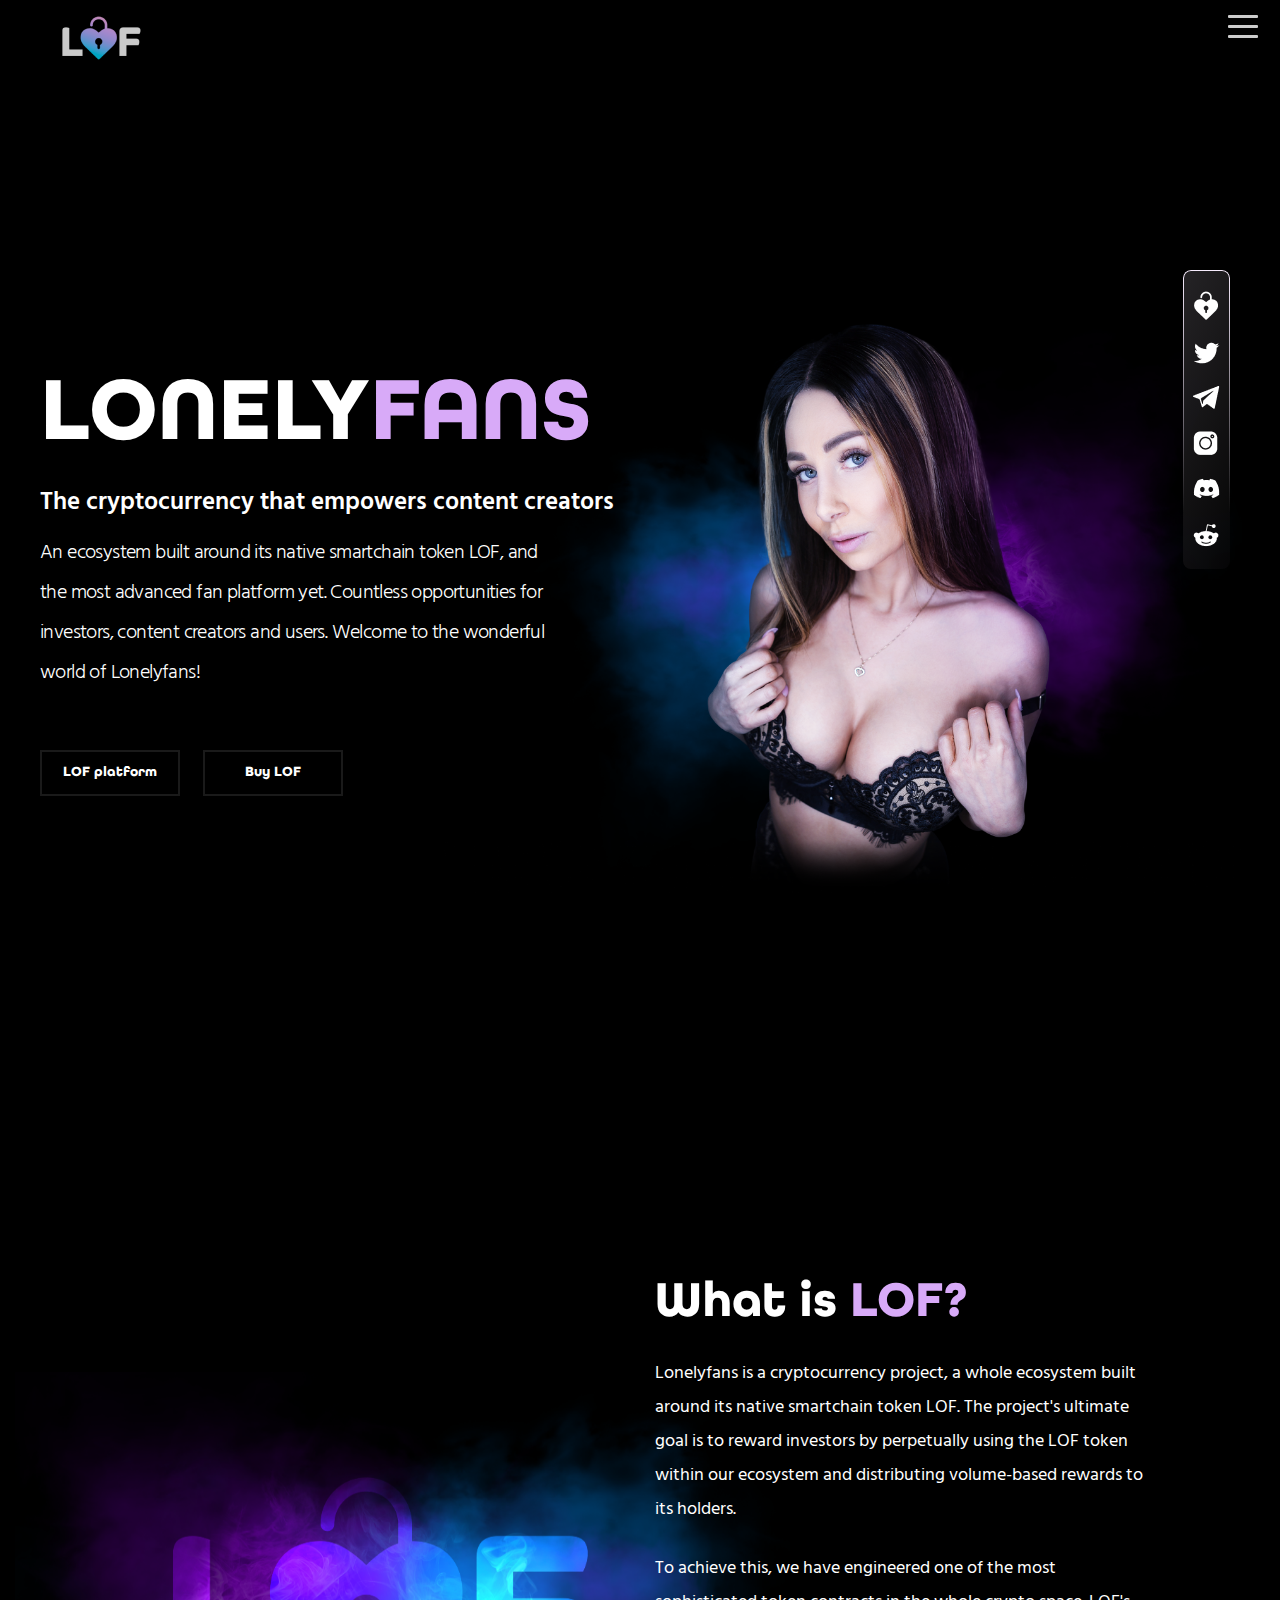
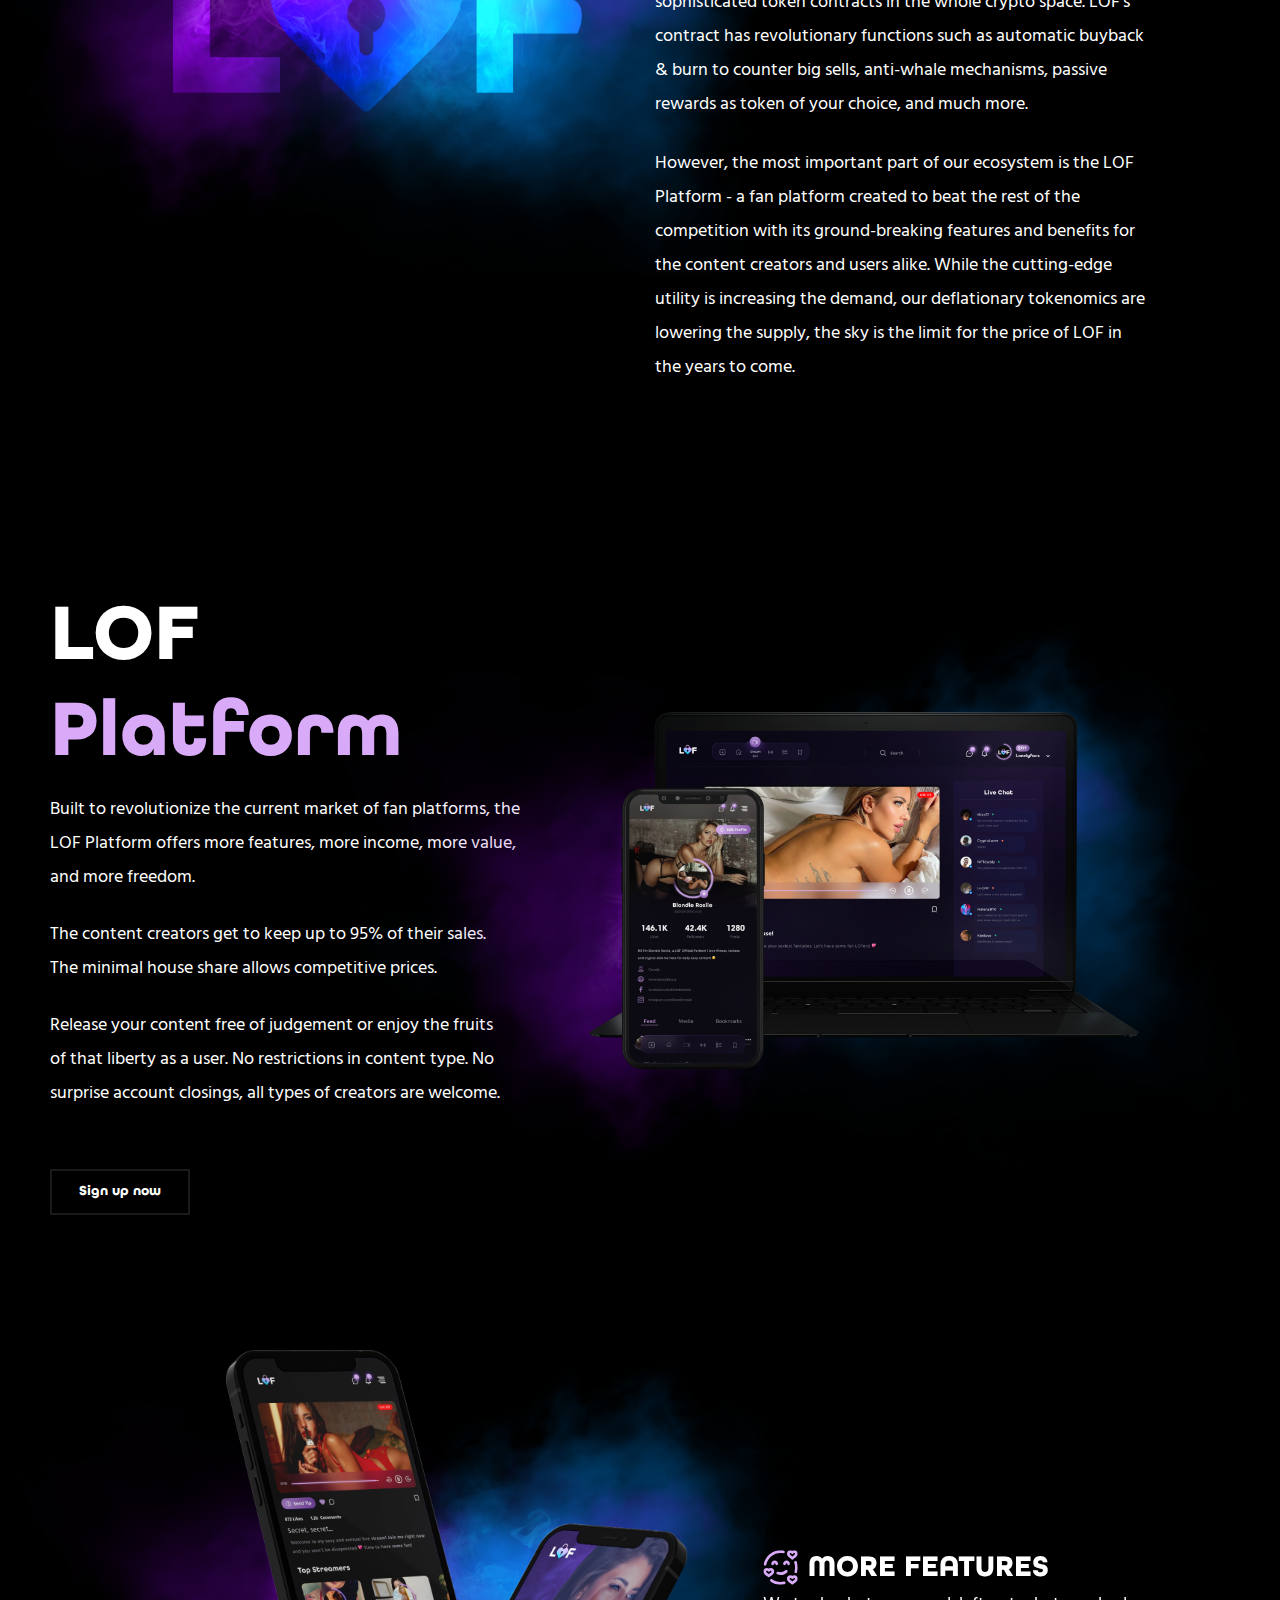
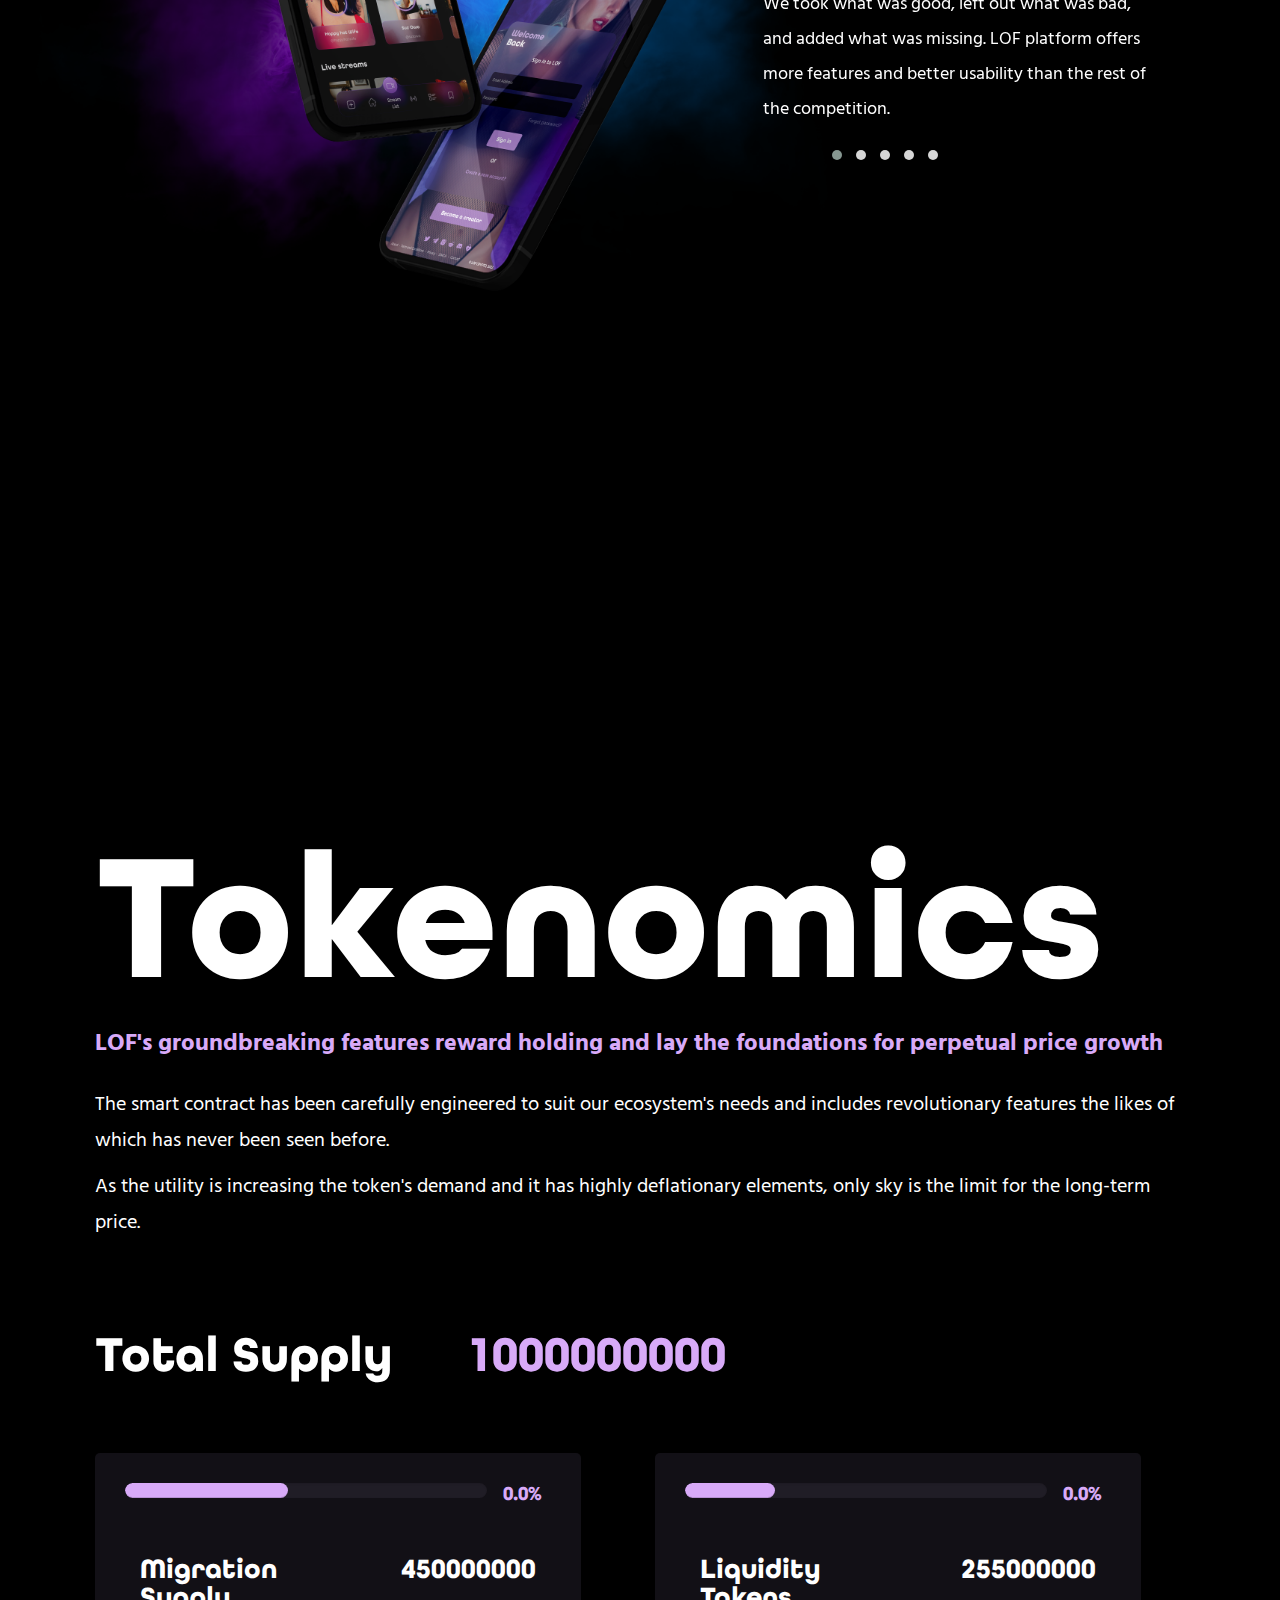
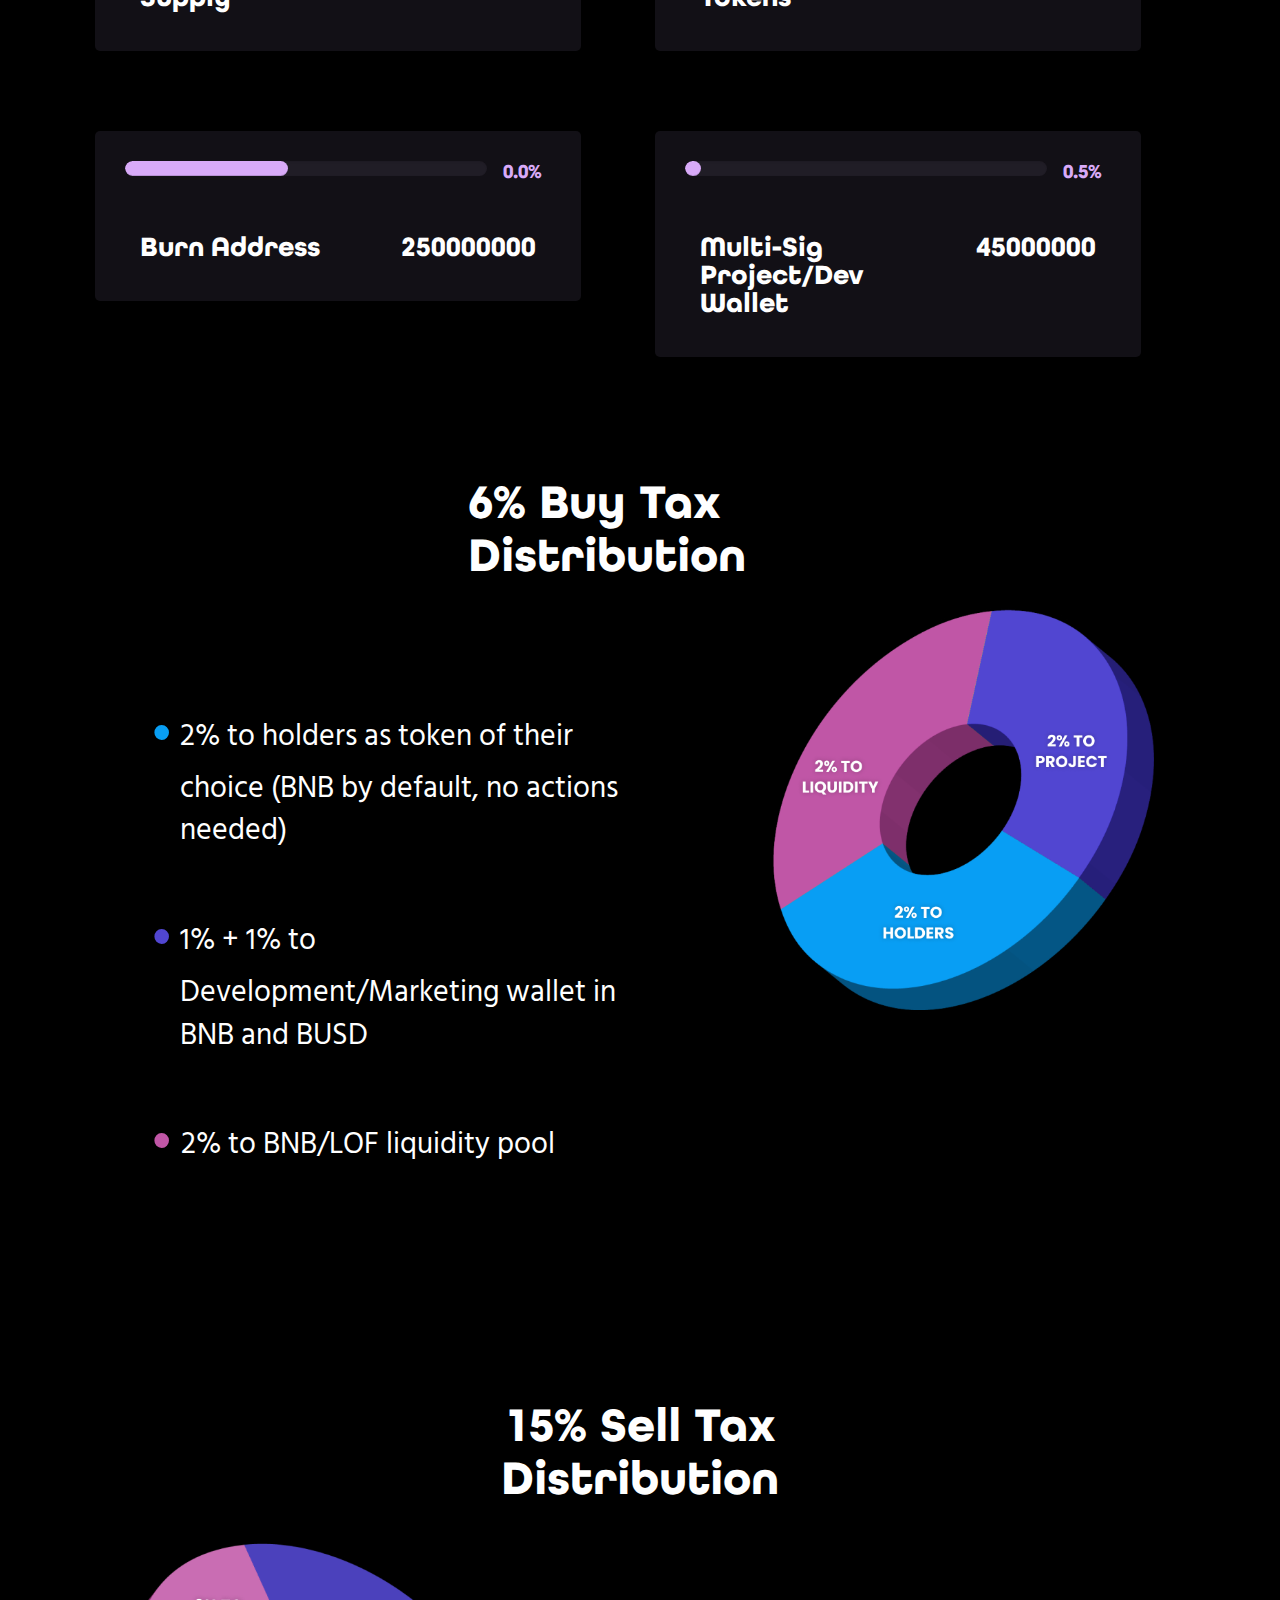
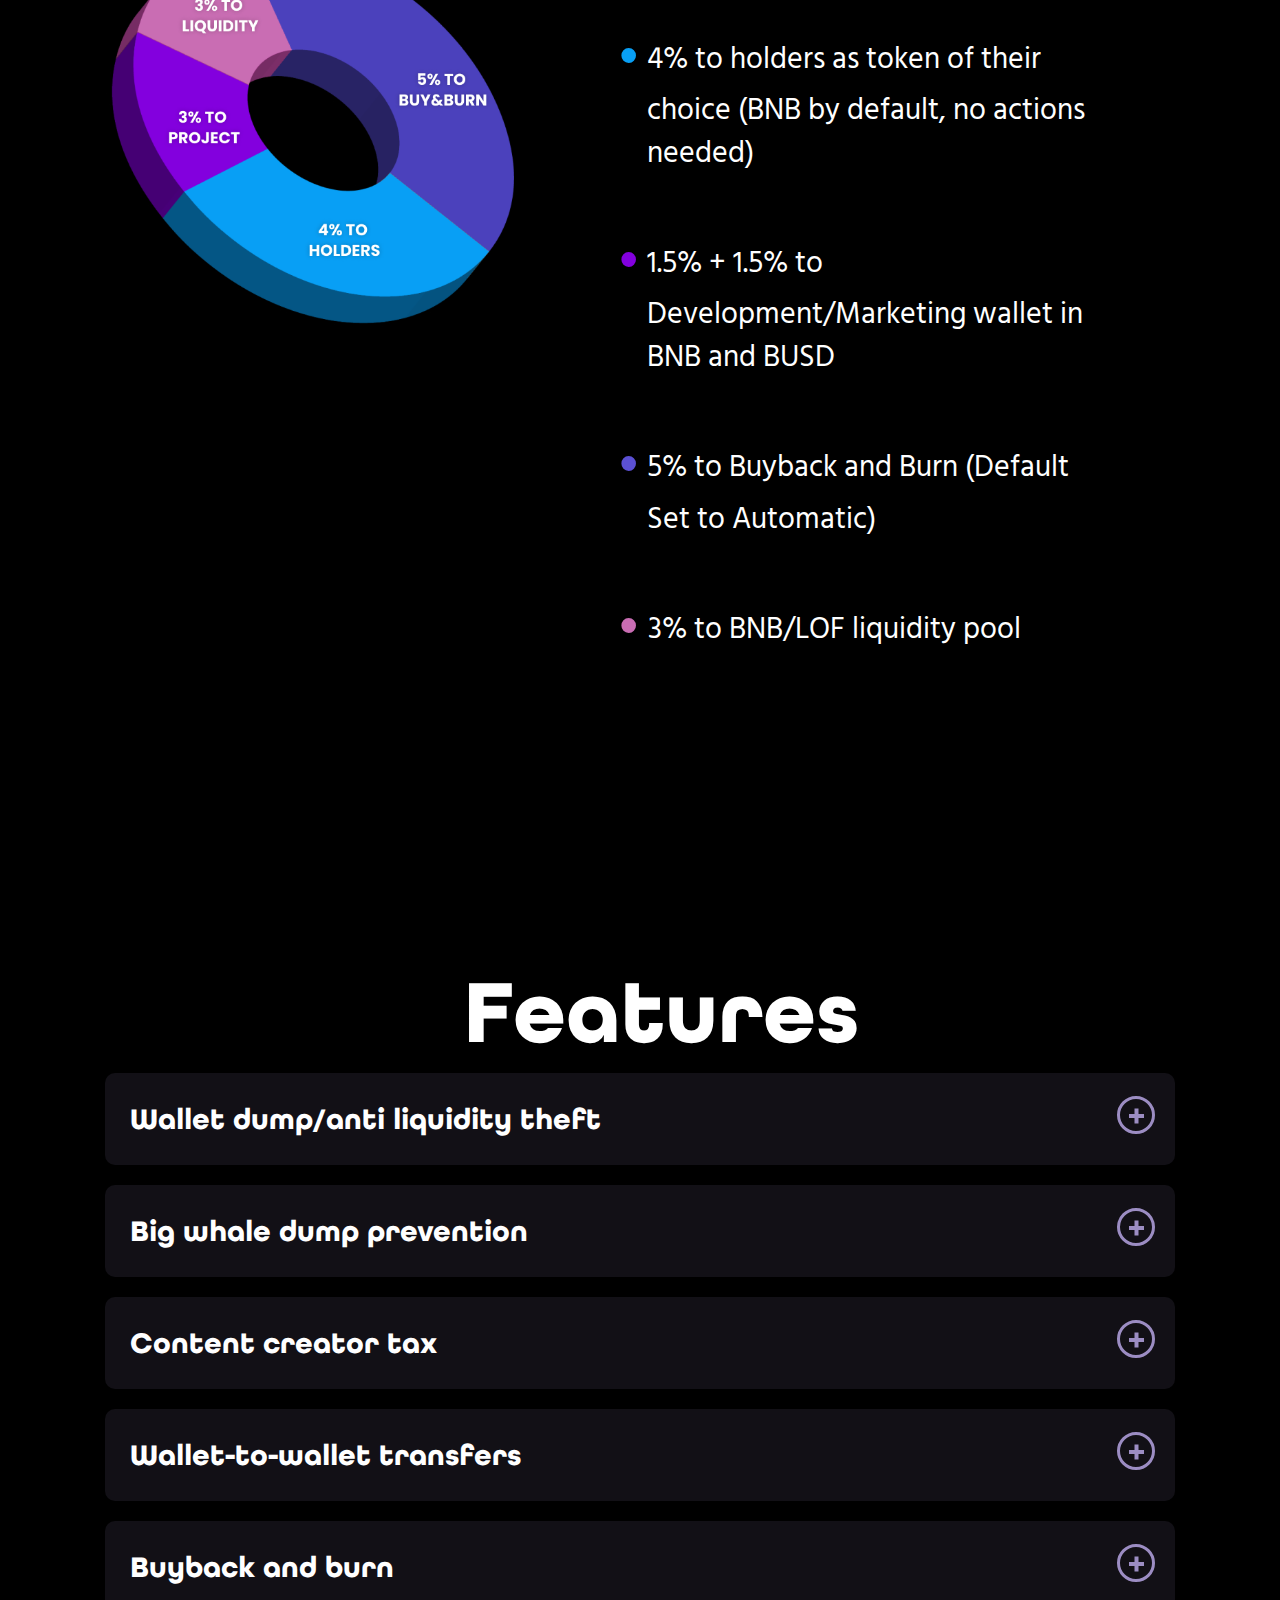
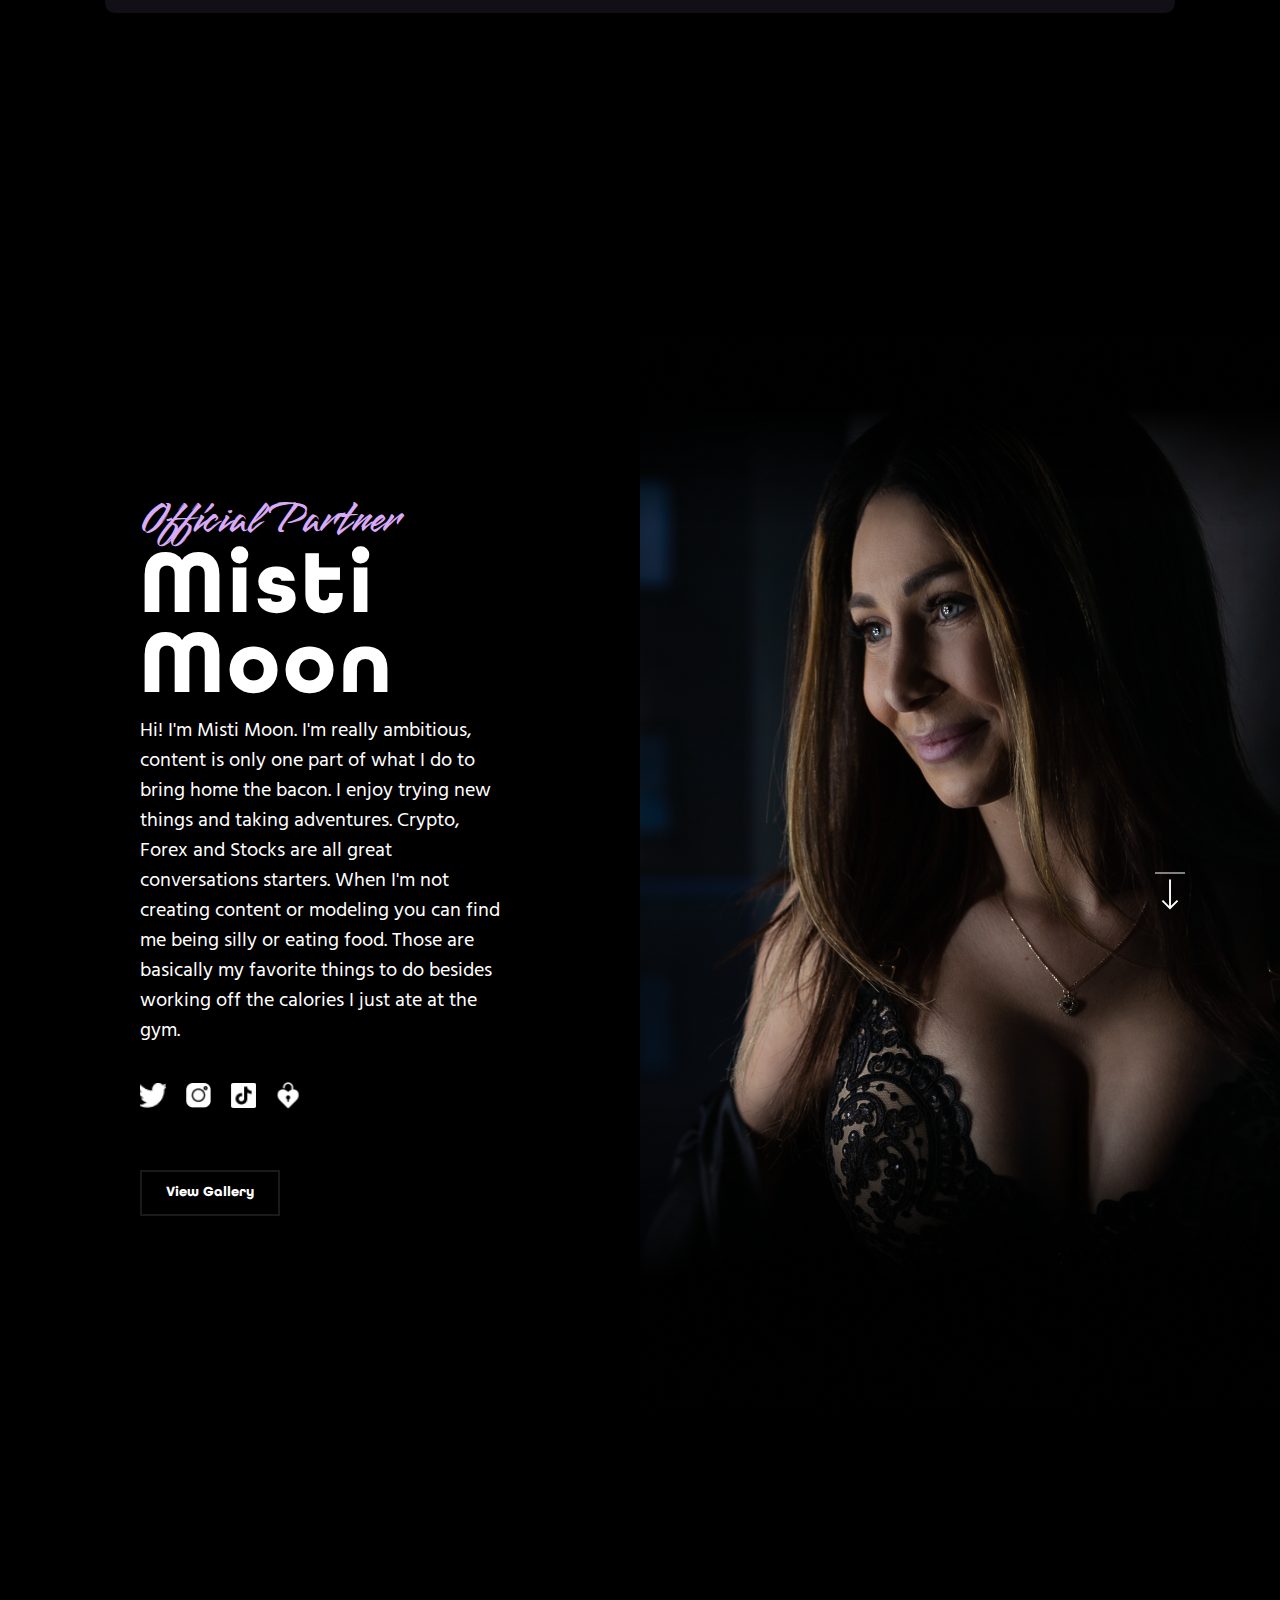
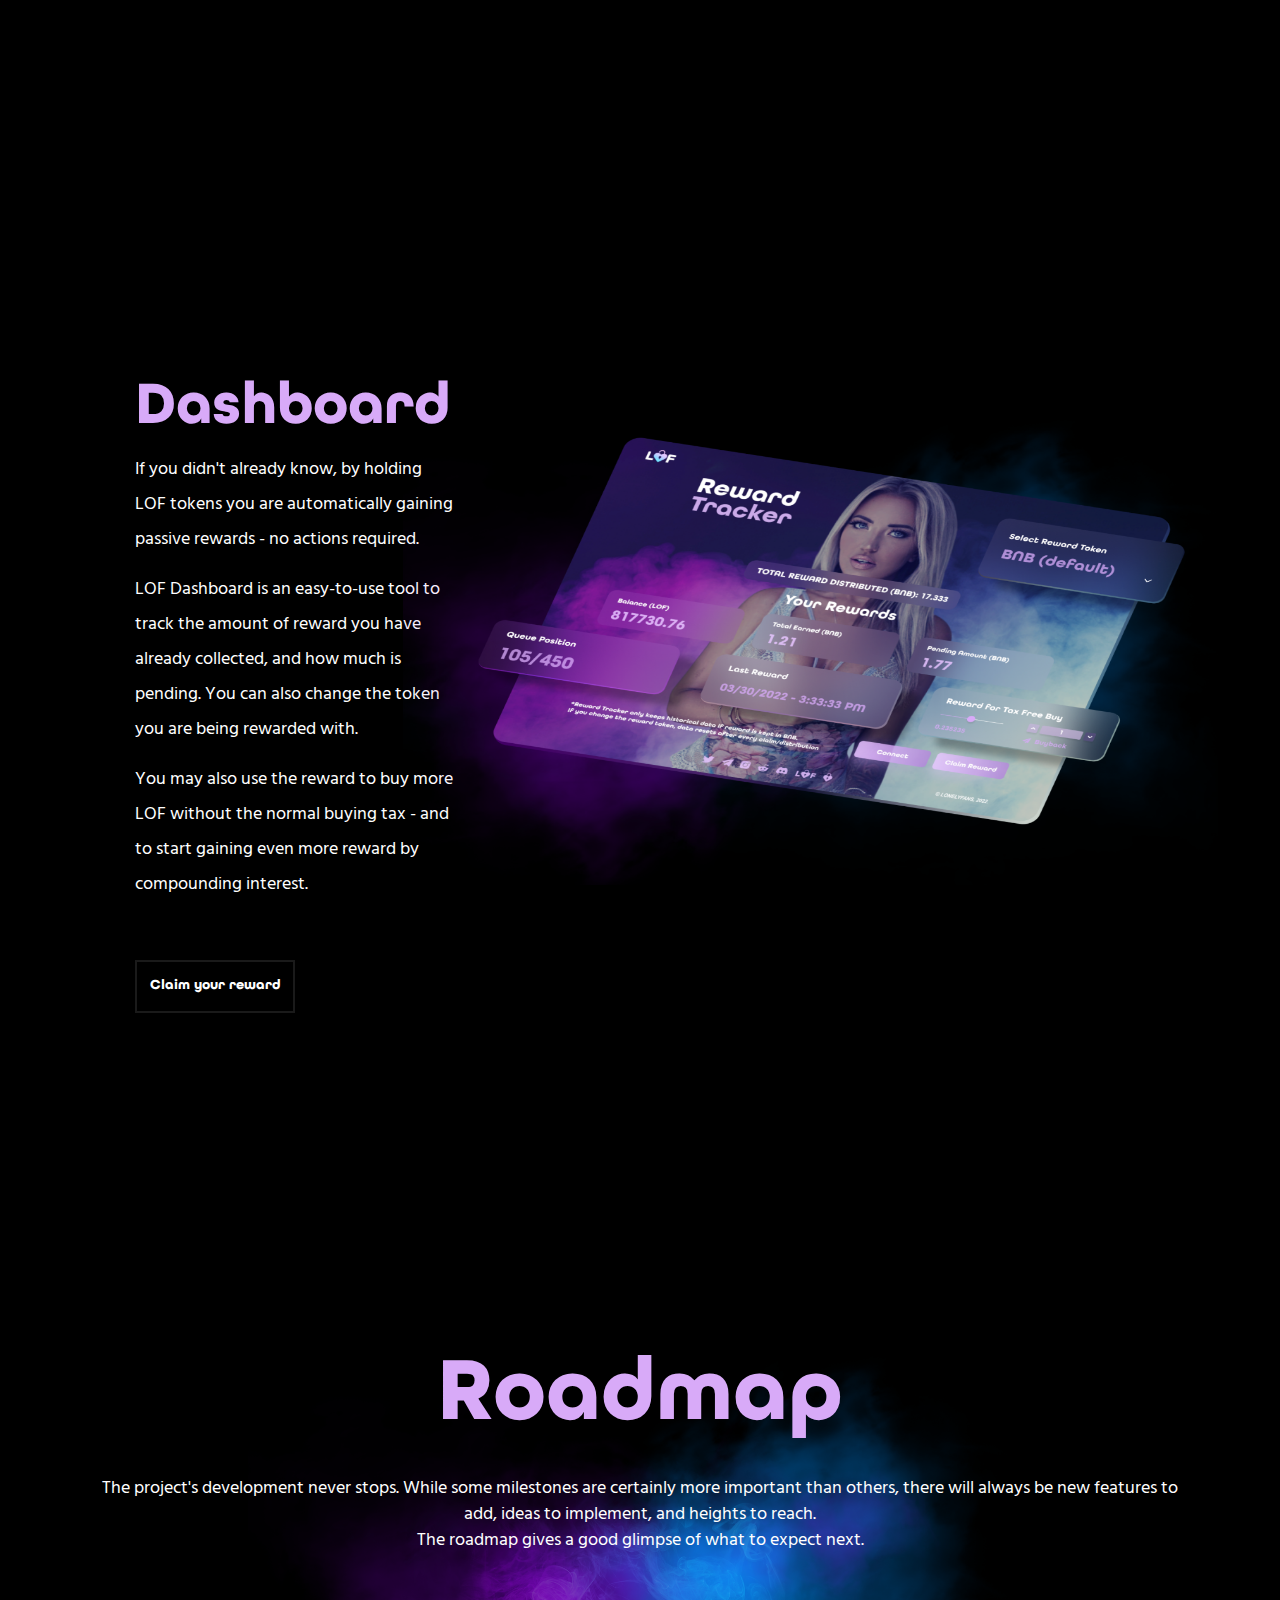
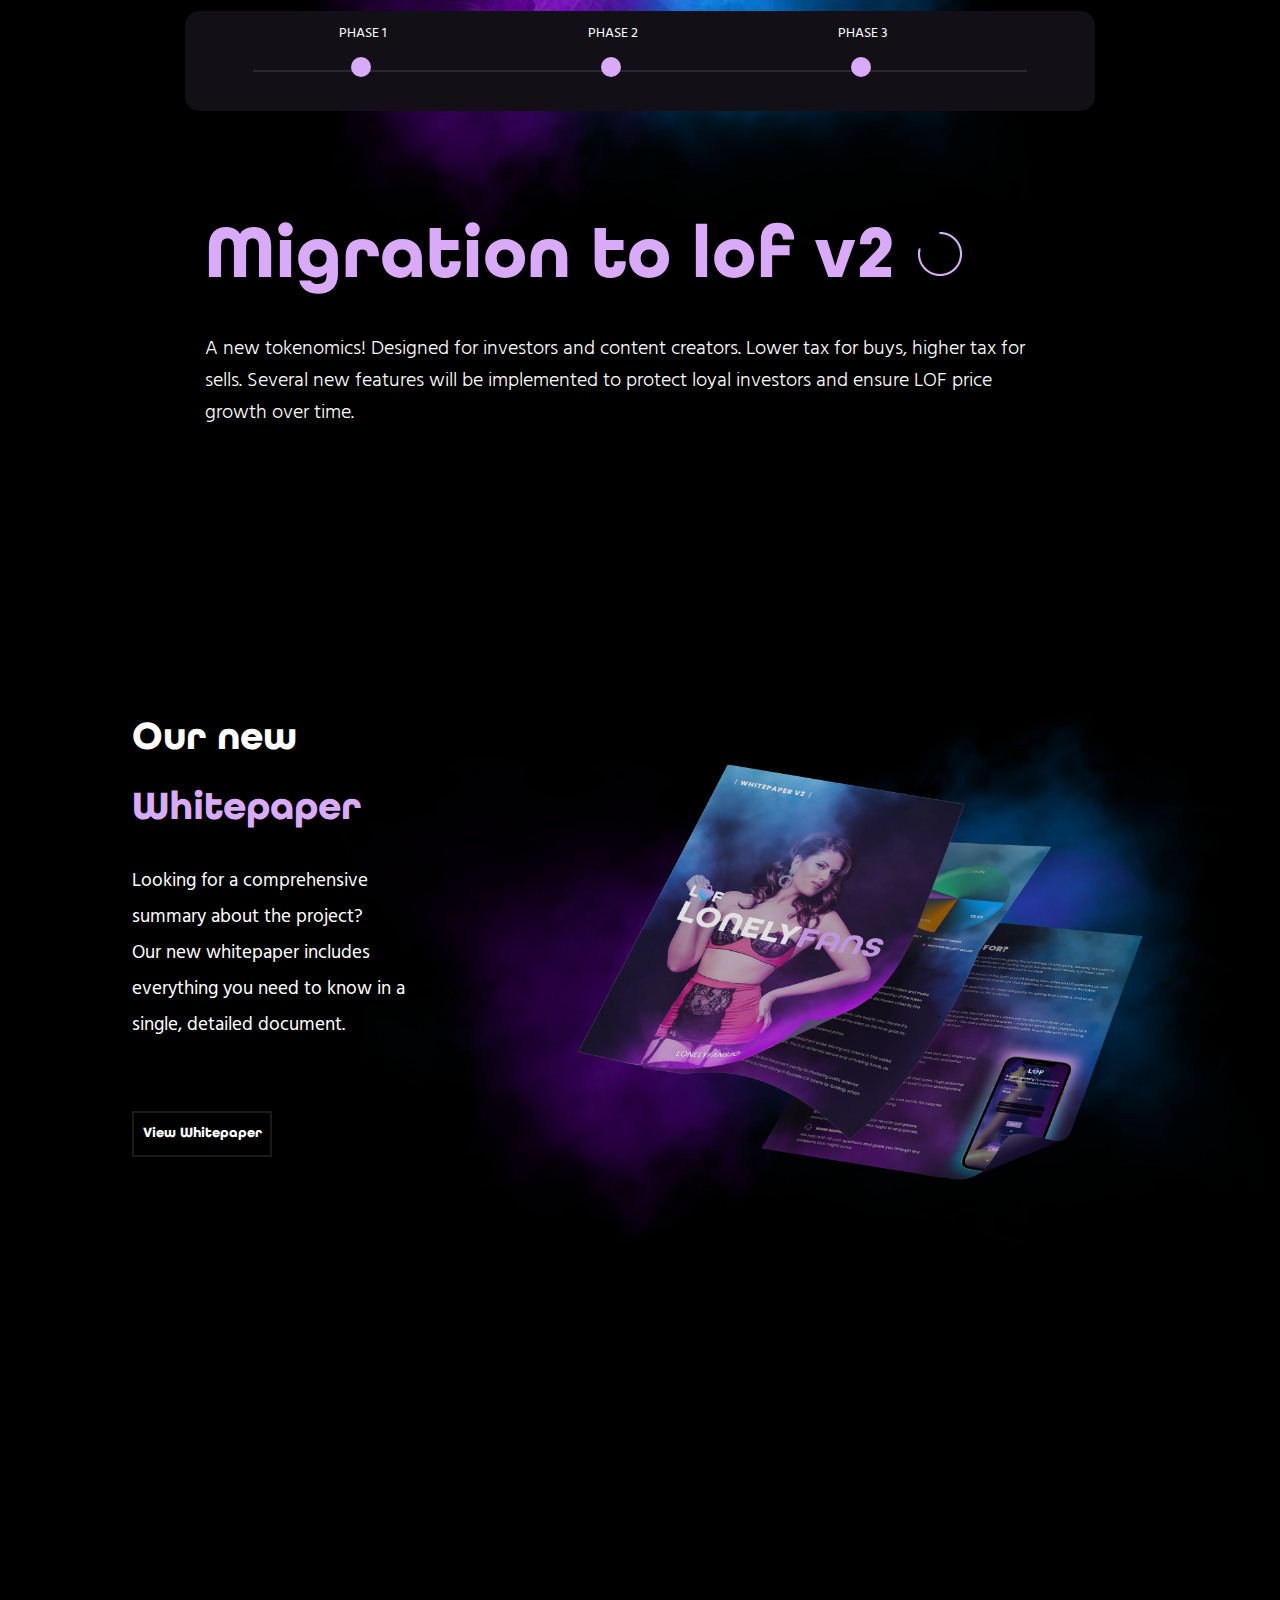
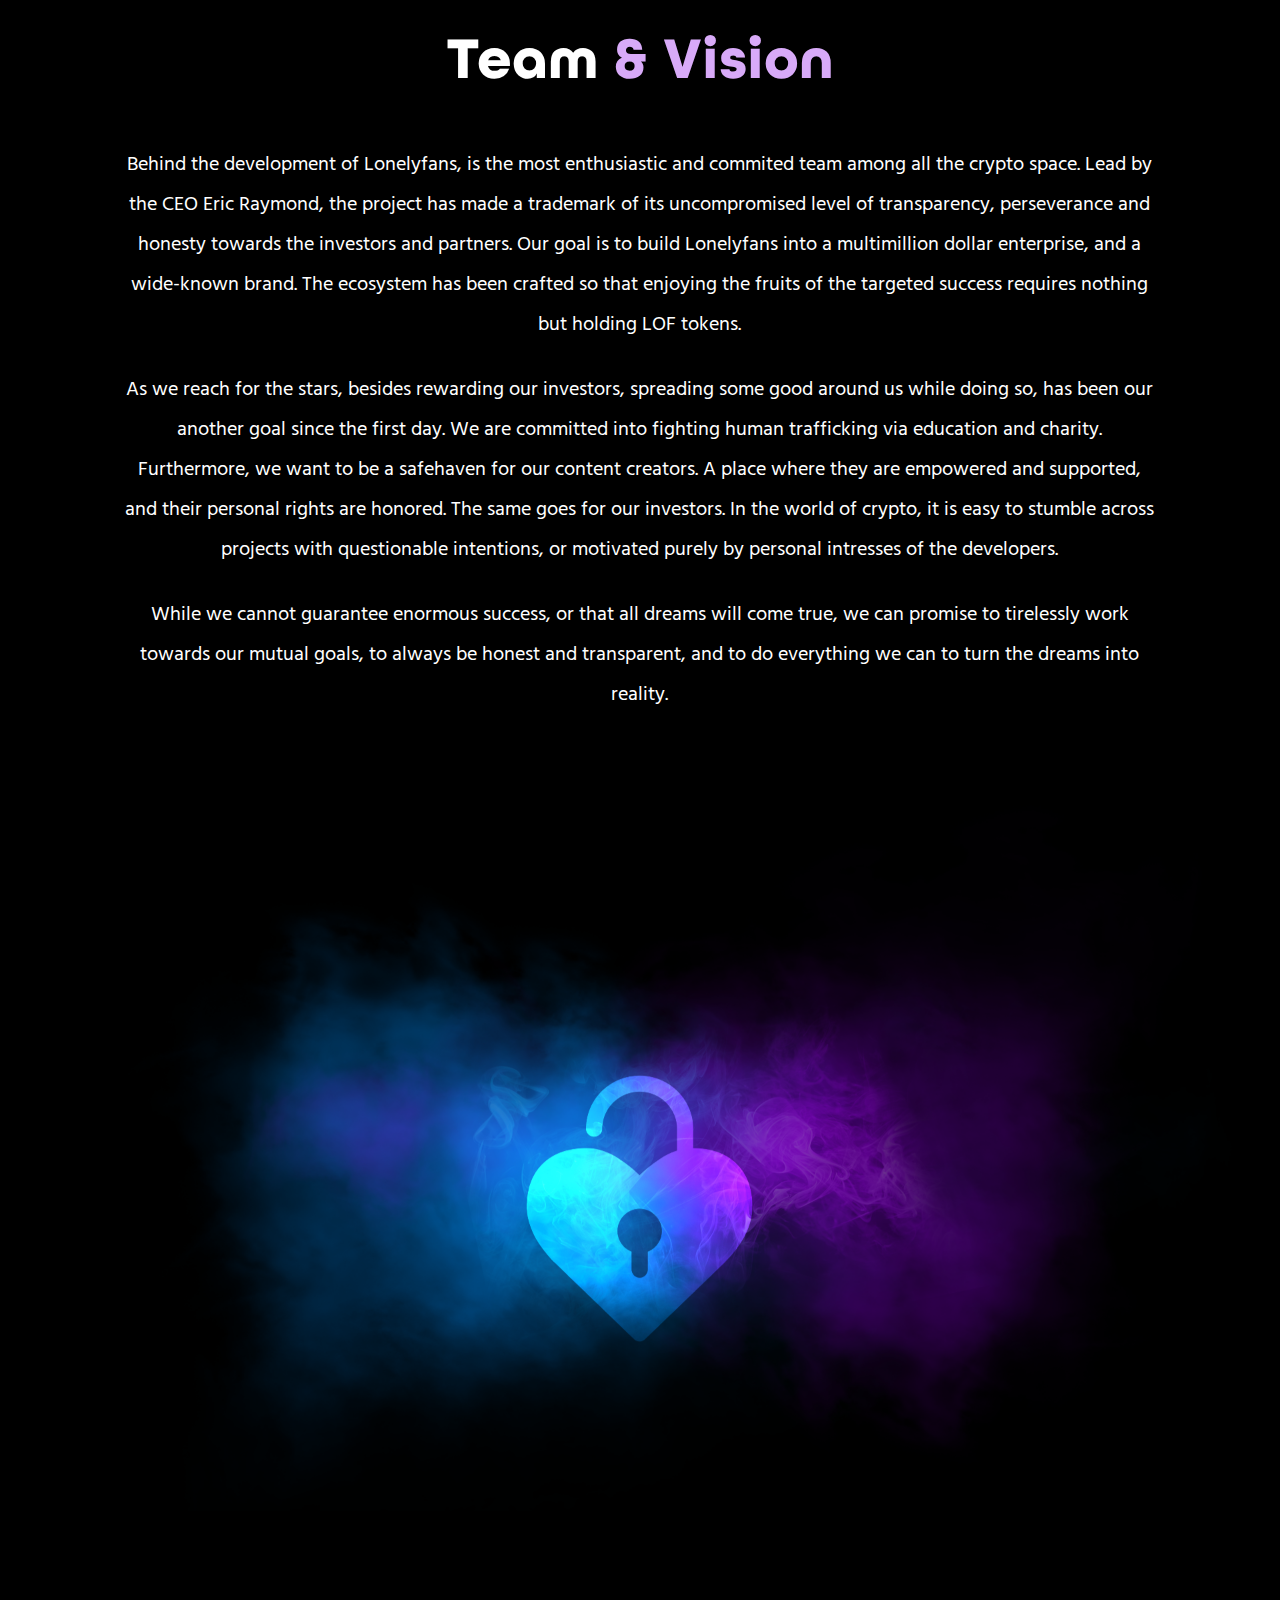
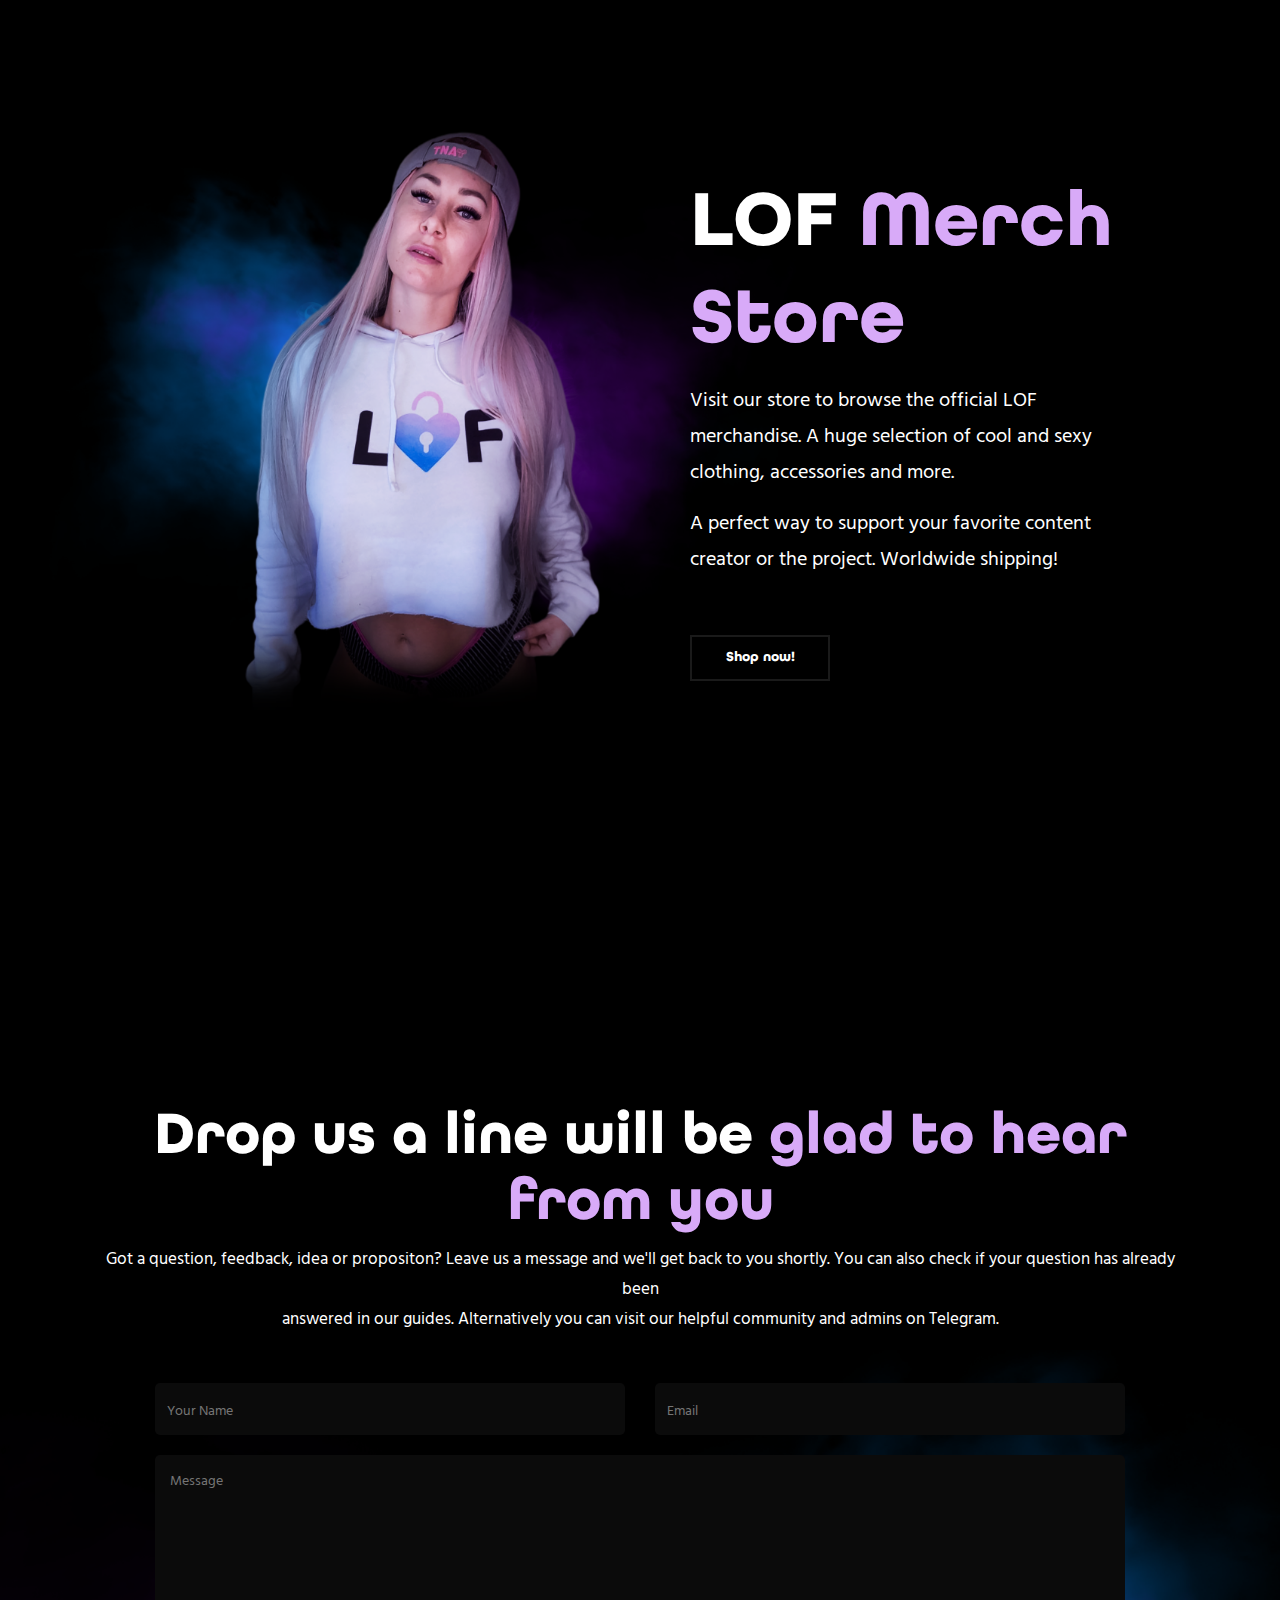
==== index.html @ ee966042 "changes 28-8" ====
<!DOCTYPE html>
<html lang="en">

<head>
  <meta charset="utf-8" />
  <meta http-equiv="X-UA-Compatible" content="IE=edge" />
  <meta name="viewport" content="width=device-width, initial-scale=1" />

  <title>Lof Main Site</title>
  
  <link rel="stylesheet" href="./assets/css/media.css">
  <!-- <link rel="stylesheet" href="./assets/css/pages.css"> -->
  <link rel="stylesheet" href="./assets/css/19011950.css">
  <link rel="stylesheet" href="./assets/css/14001450.css">
  <link rel="stylesheet" href="https://unpkg.com/aos@next/dist/aos.css" />
  <script src="https://kit.fontawesome.com/1f4b816a3f.js" crossorigin="anonymous"></script>
  <!-- owl carsoul cdns start  -->
  <link
  rel="stylesheet"
  href="https://cdnjs.cloudflare.com/ajax/libs/OwlCarousel2/2.3.4/assets/owl.carousel.min.css"
/>
<link
  rel="stylesheet"
  href="https://cdnjs.cloudflare.com/ajax/libs/OwlCarousel2/2.3.4/assets/owl.theme.default.min.css"
/>

  <!-- Latest compiled and minified CSS -->
  <link rel="stylesheet" href="https://cdn.jsdelivr.net/npm/bootstrap@3.3.7/dist/css/bootstrap.min.css"
    integrity="sha384-BVYiiSIFeK1dGmJRAkycuHAHRg32OmUcww7on3RYdg4Va+PmSTsz/K68vbdEjh4u" crossorigin="anonymous" />

  <!-- Optional theme -->
  <link rel="stylesheet" href="https://cdn.jsdelivr.net/npm/bootstrap@3.3.7/dist/css/bootstrap-theme.min.css"
    integrity="sha384-rHyoN1iRsVXV4nD0JutlnGaslCJuC7uwjduW9SVrLvRYooPp2bWYgmgJQIXwl/Sp" crossorigin="anonymous" />

  <!-- Latest compiled and minified JavaScript -->
  <script src="https://cdn.jsdelivr.net/npm/bootstrap@3.3.7/dist/js/bootstrap.min.js"
    integrity="sha384-Tc5IQib027qvyjSMfHjOMaLkfuWVxZxUPnCJA7l2mCWNIpG9mGCD8wGNIcPD7Txa"
    crossorigin="anonymous"></script>
  <link rel="stylesheet" href="./assets/css/style.css" />
  <!-- HTML5 shim and Respond.js for IE8 support of HTML5 elements and media queries -->
  <!-- WARNING: Respond.js doesn't work if you view the page via file:// -->
  <!--[if lt IE 9]>
      <script src="https://cdn.jsdelivr.net/npm/html5shiv@3.7.3/dist/html5shiv.min.js"></script>
      <script src="https://cdn.jsdelivr.net/npm/respond.js@1.4.2/dest/respond.min.js"></script>
    <![endif]-->
<style>
.btn1 {
     width: 140px;
     height: 42px;
  cursor: pointer;
  background: transparent;
  border: 2px solid rgba(255, 255, 255, 0.253);

  border-radius: 10px;
  outline: none;
  transition: 1s ease-in-out;
  margin-top: 50px;   
}
.btn2 {
     width: 140px;
     height: 46px;
  cursor: pointer;
  background: transparent;
  border: 2px solid rgba(255, 255, 255, 0.103);
  border-radius: 0px;
  outline: none;
  transition: 1s ease-in-out;
  margin-top: 50px;   
}
.btn3 {
  width: 160px;
    height: 53px;
  cursor: pointer;
  background: transparent;
  border: 2px solid rgba(255, 255, 255, 0.103);
  border-radius: 0px;
  outline: none;
  transition: 1s ease-in-out;
  margin-top: 50px;   
}
.btn4 {
  width: 140px;
     height: 46px;
  cursor: pointer;
  background: transparent;
  border: 2px solid rgba(255, 255, 255, 0.103);
  border-radius: 0px;
  outline: none;
  transition: 1s ease-in-out;
  margin-top: 20px;   
}
svg {
  position: relative;
  left: 0;
  top: 0;
  fill: none;
 
  stroke: #fff;
  stroke-dasharray: 120 480;
  stroke-dashoffset: 120;
  transition: 1s ease-in-out;
  margin-top: -9px;
  margin-left: -1px;
}


rect{
  margin-top: -30px;
}
.btn1:hover {
  transition: 1s ease-in-out;
  background: transparent;
}

.btn1:hover svg {
  stroke-dashoffset: -480;
}

.btn1 span {
  color: white;
  font-size: 14px;
  font-weight: 100;
  font-family: 'allround-Font';
  position: relative;
  bottom: 47px;
}
.btn2:hover {
  transition: 1s ease-in-out;
  background: transparent;
}

.btn2:hover svg {
  stroke-dashoffset: -480;
}

.btn2 span {
  color: white;
  font-size: 14px;
  font-weight: 100;
  font-family: 'allround-Font';
  position: relative;
  bottom: 47px;
}
.btn3:hover {
  transition: 1s ease-in-out;
  background: transparent;
}

.btn3:hover svg {
  stroke-dashoffset: -480;
}

.btn3 span {
  color: white;
  font-size: 14px;
  font-weight: 100;
  font-family: 'allround-Font';
  position: relative;
  bottom: 47px;
}
.btn4:hover {
  transition: 1s ease-in-out;
  background: transparent;
}

.btn4:hover svg {
  stroke-dashoffset: -480;
}

.btn4 span {
  color: white;
  font-size: 14px;
  font-weight: 100;
  font-family: 'allround-Font';
  position: relative;
  bottom: 47px;
}

</style>
</head>

<body>

<!---------- back to top button  --------->



<button id="top-button" class="top-btn">
  <svg width="139px" height="60px" viewBox="0 0 180 60" class="border">
    <polyline points="62,1 62,63 1,63 1,1 62,2" class="bg-line" />
    <polyline points="62,1 62,63 1,63 1,1 62,1" class="hl-line" />
    
  </svg>
  <span><a id="top-button" ></i></a> </span>
</button>


<!-- first navbar start  -->
    <section class="navigation">
      <div class="nav-container">
        <div class="brand">
          <a href="#!">
            <img src="./assets/img/logo.png" alt="">
          </a>
        </div>
        <nav>
          <div class="nav-mobile">
            <a id="navbar-toggle" href="#!"><span></span></a>
            
          </div>
          <ul class="nav-list">
            <li>
              <a href="#hero">Home</a>
            </li>
          <li><a href="#whatlof">What is LOF?</a></li>
          <li><a href="#platform" >LOF platform</a></li>
          <li><a href="#token">Tokenomics</a></li>
          <li><a href="#partners">Official partners</a></li>
          <li><a href="#dashboard">Dashboard</a></li>
          <li><a href="#roadmap">Roadmap</a></li>
          <li><a href="#whitepaper">Whitepaper</a></li>
          <li><a href="#team">Team & vision</a></li>
          <li><a href="#store">Merch store</a></li>
          <li><a href="#contact">Contact</a></li>
          </ul>
        </nav>
      </div>
    </section>
<!-- first navbar End   -->
  <!-- Navbar Section Start -->
  <!-- <nav class="navbar navbar-fixed-top navbar-inverse" role="navigation">
    <div class="container-fluid">
      
      <div class="navbar-header">
        <button type="button" class="navbar-toggle collapsed" data-toggle="collapse"
          data-target="#bs-example-navbar-collapse-1" aria-expanded="false">
          <span class="sr-only">Toggle navigation</span>
          <span class="icon-bar"></span>
          <span class="icon-bar"></span>
          <span class="icon-bar"></span>
        </button>

      </div>

     
      <div class="collapse navbar-collapse" id="bs-example-navbar-collapse-1">
        <ul class="nav navbar-nav navbar-li">
          <li style="padding-top: 0px!important;"> <a class="navbar-brand" href="#">
              <img src="./assets/img/logo.png" alt="">
            </a></li>
          <li class="active"><a href="#">Home <span class="sr-only">(current)</span></a></li>
          <li><a href="#">What is LOF?</a></li>
          <li><a href="#">LOF platform</a></li>
          <li><a href="#">Tokenomics</a></li>
          <li><a href="#">Official partners</a></li>
          <li><a href="#">Dashboard</a></li>
          <li><a href="#">Roadmap</a></li>
          <li><a href="#">Whitepaper</a></li>
          <li><a href="#">Team and vision</a></li>
          <li><a href="#">Merch store</a></li>
          <li><a href="#">Contact</a></li>


        </ul>


      </div>
    </div>
  </nav> -->
  <!-- Navbar  Section End-->

  <!-- Social Links div start -->
  <div class="social-div ">
    <ul>
      <li>
        <a href="http://www.lonelyfans.app" class="card" target="_blank">
          <img src="./assets/icons/heart1.png" class="img-fluid img-top" alt="" />
          <img src="./assets/icons/heart.png" class="img-fluid " alt="" />

        </a>
      </li>
      <li>
        <a href=" https://twitter.com/lonelyfansapp" class="card" target="_blank">
          <img src="./assets/icons/twitter1.png" class="img-fluid img-top"  alt="" />
          <img src="./assets/icons/twitter.png" class="img-fluid" alt="" />
        </a>
      </li>
      <li>
        <a href="https://t.me/LonelyFansChat"  class="card" target="_blank">
          <img src="./assets/icons/telegram1.png" class="img-fluid img-top"alt="" />
          <img src="./assets/icons/telegram.png" class="img-fluid"alt="" />
        </a>
      </li>
      <li>
        <a href="https://www.instagram.com/lonelyfansapp/" class="card" target="_blank">
          <img src="./assets/icons/instagram1.png" class="img-fluid img-top" alt="" />
          <img src="./assets/icons/instagram.png" class="img-fluid" alt="" />
        </a>
      </li>
      <li>
        <a href="https://discord.com/invite/T2fSbGbgWj" class="card" target="_blank">
          <img src="./assets/icons/discord1.png" class="img-fluid img-top" alt="" />
          <img src="./assets/icons/discord.png" class="img-fluid" alt="" />
        </a>
      </li>
      <li>
        <a href="https://www.reddit.com/r/LOFcrypto/" class="card" target="_blank">
          <img src="./assets/icons/reddit1.png" class="img-fluid img-top" alt="" />
          <img src="./assets/icons/reddit.png" class="img-fluid" alt="" />
        </a>
      </li>
    </ul>
  </div>
  <!-- Social Links div End -->

  <!-- Hero Section Start -->
  <section class="section-special" id="hero">
    <div class="container-fluid hero-margin">
      <div class="row" >
        <div class="col-md-4 hero-heading-padding"data-aos="fade-right" >
          <h2 class="main-heading">
            LONELY<span class="main-color">FANS</span>
          </h2>
          <p class="sub-heading">
            The cryptocurrency that empowers content creators
          </p>
          <p class="hero-paragrah">
            An ecosystem built around its native smartchain token LOF, and the most advanced fan platform yet. Countless
            opportunities for investors, content creators and users.
            Welcome to the wonderful world of Lonelyfans!
          </p>
          <div class="hero-btns">
          <button class="btn2">
            <svg width="139px" height="60px" viewBox="0 0 180 60" class="border">
              <polyline points="179,1 179,59 1,59 1,1 179,2" class="bg-line" />
              <polyline points="179,1 179,59 1,59 1,1 179,1" class="hl-line" />
              
            </svg>
            <span><a href="https://lonelyfans.app/" target="_blank">LOF platform</a> </span>
          </button>
          <!-- <button type="button" class="btn btn-outline-primary hero-btn  me-3">
            LOF platform
          </button> -->
          <button class="btn2" style="margin-left:20px ;">
            <svg width="139px" height="60px" viewBox="0 0 180 60" class="border">
              <polyline points="179,1 179,59 1,59 1,1 179,2" class="bg-line" />
              <polyline points="179,1 179,59 1,59 1,1 179,1" class="hl-line" />
              
            </svg>
            <span><a href="https://poocoin.app/swap?outputCurrency=0xe702c303173f90094ce8c9c6CA3f198eCA0E027C" target="_blank">Buy LOF</a> </span>
          </button>
        </div>
          <!-- <button type="button" class="btn btn-outline-primary hero-btn1">
            Buy LOF
          </button> -->
          <!-- <button type="button" class="btn btn-outline-primary glow-on-hover hero-btn  me-3">
            Buy LOF
          </button> -->
        </div>
        <div class="col-md-8" data-aos="fade-left">
          <img alt="image" class="hero-img" src="./assets/img/hero.png" />
        </div>
      </div>
    </div>
  </section>
  <!-- Hero Section End -->
  <!-- What is Lof Section Start -->
  <section class="section-special" id="whatlof">
    <div class="container-fluid ">
      <div class="row lof-section-margin">
        <div class="col-md-6" data-aos="fade-right">
          <img src="./assets/img/lof.png" class="whylof-img" alt="" />
        </div>

        <div class="col-md-5 " data-aos="fade-left">
          <h2 class="main-heading-lof-section">What is <span class="main-color">LOF?</span></h2>

          <p class="lof-section-paragraph-top lof-section-paragraph">
            Lonelyfans is a cryptocurrency project, a whole ecosystem built around its native smartchain token LOF. The project's ultimate goal is to reward investors by perpetually using the LOF token within our ecosystem and distributing volume-based rewards to its holders.
          </p>
          <p class="lof-section-paragraph">
            To achieve this, we have engineered one of the most sophisticated token contracts in the whole crypto space. LOF's contract has revolutionary functions such as automatic buyback & burn to counter big sells, anti-whale mechanisms, passive rewards as token of your choice, and much more.
          </p>
          <p class="lof-section-paragraph">
            However, the most important part of our ecosystem is the LOF Platform - a fan platform created to beat the rest of the competition with its ground-breaking features and benefits for the content creators and users alike. While the cutting-edge utility is increasing the demand, our deflationary tokenomics are lowering the supply, the sky is the limit for the price of LOF in the years to come.
          </p>
        </div>
        <div class="col-md-1" ></div>
      </div>
    </div>
   <span id="platform"></span>
  </section>


  <!-- What is Lof Section End -->
  <!-- Lof Plateform start -->
 
  <section class="section-special" >
    <div class="container-fluid">
      <div class="row" >

        <div class="col-md-3 lof-plateform-heading-padding " data-aos="fade-right">
          <h2 class="lof-plateform-heading ">LOF <span class="main-color">Platform</span></h2>

          <p class=" lof-platfrom-heading-margin">
            Built to revolutionize the current market of fan platforms, the LOF Platform offers more features, more
            income, more value, and more freedom.
          </p>
          <p class="lof-plateform-paragraph">
            The content creators get to keep up to 95% of their sales. The minimal house share allows competitive
            prices.
          </p>
          <p class="lof-plateform-paragraph" >
            Release your content free of judgement or enjoy the fruits of that liberty as a user. No restrictions in
            content type. No surprise account closings, all types of creators are welcome.
          </p>

          <button class="btn2">
            <svg width="139px" height="60px" viewBox="0 0 180 60" class="border">
              <polyline points="179,1 179,59 1,59 1,1 179,2" class="bg-line" />
              <polyline points="179,1 179,59 1,59 1,1 179,1" class="hl-line" />
              
            </svg>
            <span><a href="https://lonelyfans.app/" target="_blank">Sign up now</a> </span>
          </button>
        </div>
        <div class="col-md-9" data-aos="fade-left">
          <img alt="image" src="./assets/img/platform.png" class="lofplateform-img" />
        </div>

      </div>
    </div>
  </section>
  <!-- Lof Plateform end -->
  <!-- Lof Plateform 2nd Section Start -->
  <section class="section-special">
    <div class="container-fluid">
      <div class="row lof-platform2-mbl">
        <div class="col-md-7" data-aos="fade-right">
          <img alt="image" class="lofplatform-img-2" src="./assets/img/platform2.png" />
        </div>
        <div class="col-md-4 feature-margin" data-aos="fade-left" >
          <div class="owl-carousel owl-theme">
            <div class="item">
              <div class="slider-div">
                <div class="" style="display: flex;">
                  <img
                    src="./assets/icons/in-love.svg"
                    class="img-fluid me-3"
                    alt=""
                    style="height: 35px; width: 35px !important"
                  />
                  <h2>MORE FEATURES</h2>
                </div>
                <p>
                  We took what was good, left out what was bad, and added what
                  was missing. LOF platform offers more features and better
                  usability than the rest of the competition.
                </p>
              </div>
            </div>
            <div class="item">
              <div class="slider-div">
                <div class="" style="display: flex;">
                  <img
                    src="./assets/icons/money.svg"
                    class="img-fluid me-3"
                    alt=""
                    style="height: 35px; width: 35px !important"
                  />
                  <h2>MORE PROFIT</h2>
                </div>
                <p>
                  Content creators earn up to 95% of all their sales. Huge potential for both the creators and investors in token's price development.
                </p>
              </div>
            </div>
            <div class="item">
              <div class="slider-div">
                <div class="" style="display: flex;">
                  <img
                    src="./assets/icons/collaboration.svg"
                    class="img-fluid me-3"
                    alt=""
                    style="height: 35px; width: 35px !important"
                  />
                  <h2>MORE FREEDOM</h2>
                </div>
                <p>
                  Publish any type of content on your own terms. No surprise account closing or content removing.
                </p>
              </div>
            </div>
            <div class="item">
              <div class="slider-div">
                <div class="" style="display: flex;">
                  <img
                    src="./assets/icons/privacy.svg"
                    class="img-fluid me-3"
                    alt=""
                    style="height: 35px; width: 35px !important" 
                  />
                  <h2>MORE PRIVACY</h2>
                </div>
                <p>
                  With crypto payments users can remain completely anonymous. Your private affairs ought to stay private.
                </p>
              </div>
            </div>
            <div class="item">
              <div class="slider-div">
                <div class="" style="display: flex;">
                  <img
                    src="./assets/icons/support.svg"
                    class="img-fluid me-3"
                    alt=""
                    style="height: 35px; width: 35px !important"
                  />
                  <h2>MORE SUPPORT</h2>
                </div>
                <p>
                  We help with all your questions and guide you through any problems that might occur.
                </p>
              </div>
            </div>
          </div>
        </div>
        <div class="col-md-1"></div>
      </div>
    </div>
  </section>
  <span id="token"></span>
  <br class="br-hide">
  <br class="br-hide">
  <br class="br-hide">
  <br class="br-hide">
  <br class="br-hide">
  <!-- Lof Plateform 2nd Section end -->
  <!-- Tokenomics section start  -->
  
  
  <section class="token-padding " id="counter" >
    <div >
    <div class="container-fluid">
      <div class="row">
        <div class="col-md-12">
          <h2 class="token-heading">Tokenomics</h2>
          <h5 class="token-sub">
            LOF's groundbreaking features reward holding and lay the foundations for perpetual price growth
          </h5>
          <br />

          <p class="token-body">
            The smart contract has been carefully engineered to suit our ecosystem's needs and includes revolutionary features the likes of which has never been seen before.
          </p>
          <p class="token-body">
            As the utility is increasing the token's demand and it has highly deflationary elements, only sky is the limit for the long-term price.
          </p>
        </div>
      </div>
    </div>

    <br />
    <br />
    <br />
    <div class="container-fluid">
      <div class="row">
        <div class="col-md-12" >
          <h2 style="font-size: 50px;">Total Supply <span class="count token-span" > 1000000000</span></h2>
        </div>
      </div>
    </div>

    <br />
    <br />
    <br />



    <div class="container-fluid">
      <div class="row">
<div class="col-md-6">
  <div class="container-fluid">
    <div class="row">
      <div class="col-md-11 token-box1  " >
        <div style="display: flex;">
          <div class="progress" style="
          border-radius: 100px;
          background: rgba(32, 29, 38, 1) !important;
          height: 15px;
          width: 85%;
          margin: 0 !important;
        " >
      <div class="progress-bar" role="progressbar" style="
            width: 45%;
            background: #d8aaf8 !important;
            border-radius: 100px;
          " aria-valuenow="25" aria-valuemin="0" aria-valuemax="100" data-aos="fade-right"></div>
      </div>
      <div class="text-center">
      <h5  style="width: 60%; float: right; font-size: 20px; margin-top: 0px!important;"class="main-color  set-resp text-end"> <span class="counter-count">45</span>.0%</h5>  
    </div>
   
    </div>
   

    <div class="container-fluid">
      <div class="row token-bar-content">
        <div class="col-md-6">
          <h5 class="all-round" style="float: left">Migration Supply</h5>
        </div>
        <div class="col-md-6">
          <h5 class="count all-round" style="float: right">450000000</h5>
        </div>
      </div>
    </div>
      </div>
      <div class="col-md-1"></div>
    </div>
 
  </div>
</div>
<div class="col-md-6">
  <div class="container-fluid">
    <div class="row">
      <div class="col-md-11 token-box" >
        <div style="display: flex;">
          <div class="progress" style="
          border-radius: 100px;
          background: rgba(32, 29, 38, 1) !important;
          height: 15px;
          width: 85%;
          margin: 0 !important;
        ">
      <div class="progress-bar" role="progressbar" style="
            width: 25%;
            background: #d8aaf8 !important;
            border-radius: 100px;
          " aria-valuenow="25" aria-valuemin="0" aria-valuemax="100" data-aos="fade-right"></div>
      </div>
      <div class="text-center">
      <h5 style="width: 60%; float: right; font-size: 20px; margin-top: 0px!important;"class="main-color set-resp text-end"> <span class="counter-count">25</span>.0%</h5>  
    </div>
   
    </div>

    

    <div class="container-fluid">
      <div class="row token-bar-content">
        <div class="col-md-6">
          <h5 class="all-round" style="float: left">Liquidity Tokens</h5>
        </div>
        <div class="col-md-6">
          <h5 class="count all-round" style="float: right">255000000</h5>
        </div>
      </div>
    </div>
      </div>
      <div class="col-md-1"></div>
    </div>
 
  </div>
</div>
      </div>
    </div>
    <br />
    <br>
    <br>
    <br>
    <div class="container-fluid">
      <div class="row">
<div class="col-md-6">
  <div class="container-fluid">
    <div class="row">
      <div class="col-md-11 token-box1" >
        <div style="display: flex;">
          <div class="progress" style="
          border-radius: 100px;
          background: rgba(32, 29, 38, 1) !important;
          height: 15px;
          width: 85%;
          margin: 0 !important;
        ">
      <div class="progress-bar" role="progressbar" style="
            width: 45%;
            background: #d8aaf8 !important;
            border-radius: 100px;
          " aria-valuenow="25" aria-valuemin="0" aria-valuemax="100" data-aos="fade-right"></div>
      </div>
      <div class="text-center">
      <h5 style="width: 60%; float: right; font-size: 20px; margin-top: 0px!important;"class="main-color set-resp text-end"> <span class="counter-count">25</span>.0%</h5>  
    </div>
   
    </div>
    
    <div class="container-fluid">
      <div class="row token-bar-content">
        <div class="col-md-6">
          <h5 class="all-round" style="float: left">Burn Address</h5>
        </div>
        <div class="col-md-6">
          <h5  class="count all-round" style="float: right">250000000</h5>
        </div>
      </div>
    </div>
      </div>
      <div class="col-md-1"></div>
    </div>
 
  </div>
</div>
<div class="col-md-6">
  <div class="container-fluid">
    <div class="row">
      <div class="col-md-11 token-box" >
        <div style="display: flex;">
          <div class="progress" style="
          border-radius: 100px;
          background: rgba(32, 29, 38, 1) !important;
          height: 15px;
          width: 85%;
          margin: 0 !important;
        ">
      <div class="progress-bar" role="progressbar" style="
            width: 4.5%;
            background: #d8aaf8 !important;
            border-radius: 100px;
          " aria-valuenow="25" aria-valuemin="0" aria-valuemax="100" data-aos="fade-right"></div>
      </div>
      <div class="text-center">
      <h5 style="width: 60%; float: right; font-size: 20px; margin-top: 0px!important;"class="main-color set-resp text-end"> <span class="counter-count">4</span>.5%</h5>  
    </div>
   
    </div>

    

    <div class="container-fluid">
      <div class="row token-bar-content">
        <div class="col-md-8">
          <h5 class="all-round" style="float: left">Multi-Sig Project/Dev Wallet</h5>
        </div>
        <div class="col-md-4">
          <h5 class="count all-round" style="float: right">45000000</h5>
        </div>
      </div>
    </div>
      </div>
      <div class="col-md-1"></div>
    </div>
 
  </div>
</div>
      </div>
    </div>
   

    <br />
    <br />
    <br />
    <br />
    <br />
    <div class="container-fluid">
      <div class="row">
        <div class="col-md-4"></div>
        <div class="col-md-4">
          <h2 class="token-heading-2">6% Buy Tax Distribution</h2>
        </div>
        <div class="col-md-4"></div>
      </div>
      <div class="row">
        <div class="col-md-7 token-points" data-aos="fade-right">
          <ul>
            <li class="bullet-1">
              <span style="position: relative; bottom:7px;"> 2% to holders as token of their choice (BNB by default, no
                actions needed)</span>
            </li>
            <li class="bullet-2">
              <span style="position: relative; bottom:7px;"> 1% + 1% to Development/Marketing wallet in BNB and BUSD</span>
            </li>
            <li class="bullet-3"><span style="position: relative; bottom:7px;left: 8px;">2% to BNB/LOF liquidity pool</span></li>
          </ul>
        </div>
        <div class="col-md-5" data-aos="fade-left">
          <img class="img-responsive shake-effect" src="./assets/tokonomics/Graph 1.png" alt="graph" />
        </div>
      </div>
    </div>
    <br />
    <br />
    <br />
    <br />
    <br />
    <div class="container-fluid">
      <div class="row">
        <div class="col-md-3"></div>
        <div class="col-md-6 text-center">
          <h2 class="token-heading-2">15% Sell Tax Distribution</h2>
        </div>
        <div class="col-md-3"></div>
      </div>
      <div class="row">
        <div class="col-md-5" data-aos="fade-right">
          <img class="img-responsive shake-effect" src="./assets/tokonomics/Graph 2.png" alt="graph" />
        </div>
        <div class="col-md-7 token-points" data-aos="fade-left">
          <ul>
            <li class="bullet-4">
              <span style="position: relative; bottom:7px;"> 4% to holders as token of their choice (BNB by default, no
              actions needed)</span>
            </li>
            <li class="bullet-5">
              <span style="position: relative; bottom:7px;"> 1.5% + 1.5% to Development/Marketing wallet in BNB and BUSD</span>
            </li>
            <li class="bullet-6">
              <span style="position: relative; bottom:7px;"> 5% to Buyback and Burn (Default Set to Automatic)</span>
            </li>
            <li class="bullet-7"><span style="position: relative; bottom:7px;left: 8px;">3% to BNB/LOF liquidity pool</span></li>
          </ul>
        </div>
      </div>
    </div>

    <br />
    <br />
    <br />
    <br />
    <br />

    <div class="container-fluids" id="faqs">
      <div class="row">
        <div class="col-md-4"></div>
        <div class="col-md-4">
          <h2 class="token-heading-1">Features</h2>
        </div>
        <div class="col-md-4"></div>
      </div>
      <div class="row">
        <div class="col-xs-12 qa-pairs faq-type" style="padding:0px 40px 0px 40px ;">
          <!-- <dl>
            <dd>Buys are taxed by 6% and sells are 15%</dd>
            <dt>
              Genrel tax
              <div class="faq-toggle">
                <div class="circle">
                  <div class="minus"></div>
                  <div class="plus"></div>
                </div>
              </div>
            </dt>
          </dl> -->
          <dl data-aos="fade-up-left">
            <dd>
              Wallet Dump/Anti-Liquidity Theft - Tax for selling rises to
              22.5% if over 33% of the wallets holdings are sold all at once.
              This penalty punishes for-profit arbitrage bots attempting to
              remove liquidity from our pools. No limit on amount of sales per
              day, so there is no harm to holders that want to exit the
              ecosystem.
            </dd>
            <dt>
              Wallet dump/anti liquidity theft
              <div class="faq-toggle">
                <div class="circle">
                  <div class="minus"></div>
                  <div class="plus"></div>
                </div>
              </div>
            </dt>
          </dl>
          <dl data-aos="fade-up-right">
            <dd>
              Max transaction size set at 1% of total supply to prevent whale
              dumps
            </dd>
            <dt>
              Big whale dump prevention
              <div class="faq-toggle">
                <div class="circle">
                  <div class="minus"></div>
                  <div class="plus"></div>
                </div>
              </div>
            </dt>
          </dl>
          <dl data-aos="fade-up-left">
            <dd>
              Content creators - the most important parts of the ecosystem -
              have their own tax bracket. The contract allows any wallet to be
              whitelisted (and removed when needed) as a content creator.
              These wallets have 0% buy tax and 5% sell tax; encouraging
              content creators to invest in the product they ultimately
              control.
            </dd>
            <dt>
              Content creator tax
              <div class="faq-toggle">
                <div class="circle">
                  <div class="minus"></div>
                  <div class="plus"></div>
                </div>
              </div>
            </dt>
          </dl>
          <dl data-aos="fade-up-right">
            <dd>
              Token transfers from one wallet to another are not taxed. The
              ability to tax these transactions is in the contract if voted by
              the community, as CEX listings occur, to ensure taxes cannot be
              bypassed unless the community agrees to leave it at 0%.
            </dd>
            <dt>
              Wallet-to-wallet transfers
              <div class="faq-toggle">
                <div class="circle">
                  <div class="minus"></div>
                  <div class="plus"></div>
                </div>
              </div>
            </dt>
          </dl>
          <dl data-aos="fade-up-left">
            <dd>
              Every sale of LOF is countered by automatic buyback in the
              contract. The tokens bought will be burned. The mechanism is
              enabled by the selling tax. When someone sells LOF, that will be
              countered with a 5% buyback which will be fully burned. Just
              imagine what it means for the tokens price in the long run, when
              33% of the tax is used to counter all the sales; which
              constantly boosts the economy and speeds up deflation.
            </dd>
            <dt>
              Buyback and burn
              <div class="faq-toggle">
                <div class="circle">
                  <div class="minus"></div>
                  <div class="plus"></div>
                </div>
              </div>
            </dt>
          </dl>
        </div>
      </div>
    </div>
    </div>
  </section>

  <!-- tokonomics section end -->
  <!-- Partner Section Start -->
  
  <section style=" position:relative; z-index: 999;" class="section-special" id="partners">
    
    <div class="container-fluid partner-padding-top">
      
      <div class="row">
       
        <div class="col-md-12" style="padding-left: 0px; padding-right:0px">
          <!-- partial:index.partial.html -->
          <svg id="icons" xmlns="http://www.w3.org/2000/svg">
            <symbol id="icon-arrow" viewBox="0 0 476.213 476.213">
              <polygon fill="inherit" points="347.5,324.393 253.353,418.541 253.353,0 223.353,0 223.353,419.033 128.713,324.393 107.5,345.607 
        238.107,476.213 368.713,345.606 " />
            </symbol>
          </svg>

          <div class="slider-content" style="background-color: black!important; height: 1080px;">
            
            <div class="nav-wrapper">
              <div class="nav-arrows">
                <div class="nav-up">
                  <svg id="arrow-up">
                    <use xlink:href="#icon-arrow"></use>
                  </svg>
                </div>
                <div class="nav-line"></div>
                <div class="nav-down">
                  <svg id="arrow-down">
                    <use xlink:href="#icon-arrow"></use>
                  </svg>
                </div>
              </div>
            </div>
            
            
              <!--------- 1 ------------>
              
            <div class="slider-wrapper " style="background-color: transparent!important;">
              <div class="slider-container" style="background-color: transparent!important;">
                <div class="slide active" data-order="1">
                  <div class="slide-content txt" style="background-color: transparent!important;">
                    <div class="txt-wrapper" style="background-color: transparent!important;" data-aos="fade-right">
                      <span class="copy">Official Partner</span>
                      <!-- <h2><span>Hello!</span> I’m </h2> -->
                      <span class="subtitle">Misti Moon</span>
                      <p class="excerpt">
                        Hi! I'm Misti Moon. I'm really ambitious, content is only one part of what I do to bring home the bacon. I enjoy trying new things and taking adventures. Crypto, Forex and Stocks are all great conversations starters. When I'm not creating content or modeling you can find me being silly or eating food. Those are basically my favorite things to do besides working off the calories I just ate at the gym.
                      </p>
                      <br class="br-hide">
                      <br class="">
                    
                      <div class="part-social " style="display: flex;">
                        
                          <a href="https://twitter.com/iamMistimoon" class="card"  style="margin-right: 20px;" target="_blank">
                            <img src="./assets/icons/twitter1.png" alt="" class=" img-top"   style="width: 26px; height: 25px;">
                            <img src="./assets/img/icons/twitter.png" alt=""   style="width: 26px; height: 25px;">
                          </a>
                          <a href=" https://www.instagram.com/iammistimoon/" class="card" style="margin-right: 20px;" target="_blank">
                            <img src="./assets/icons/instagram1.png" alt="" class=" img-top" style="width: 25px; height: 25px;">
                            <img src="./assets/img/icons/instagram.png" alt=""  style="width: 25px; height: 25px;">
                          </a>
                          <a href="https://www.tiktok.com/@therealmistimoon" class="card" style="margin-right: 20px;" target="_blank">
                             <img src="./assets/icons/tiktok1.png" alt="" class=" img-top"  style="width: 25px; height: 25px;">
                             <img src="./assets/img/icons/tiktok.png" alt=""  style="width: 25px; height: 25px;">
                            </a>
                         <a href="https://lonelyfans.app/" class="card" style="margin-right: 20px;" target="_blank">
                          <img src="./assets/icons/heart1.png" alt=""  class=" img-top" style="width: 24px; height: 29px; margin-top: -2px;">
                          <img src="./assets/img/icons/white-heart.svg" alt=""  style="width: 24px; height: 29px; margin-top: -2px;">
                        </a>
                        
                      </div>
                       <br>
                      <br class="br-hide">
                      <button type="button" data-toggle="modal" data-target="#myModal12" class="btn4 ">
                        <svg width="139px" height="60px" viewBox="0 0 180 60" class="border">
                          <polyline points="179,1 179,59 1,59 1,1 179,2" class="bg-line" />
                          <polyline points="179,1 179,59 1,59 1,1 179,1" class="hl-line" />
                          
                        </svg>
                        <span> View Gallery </span>
                      </button>
                      
                              <!--modal body-->
                    </div>
                  </div>
                  <div class="slide-content img" >
                    <img src="./assets/img/slider1.png" alt="" />
                  </div>
                </div>

                    <!---------- 2 ---------->
                <div class="slide" data-order="2" style="background-color: transparent!important;">
                  <div class="slide-content txt" style="background-color: transparent!important;">
                    <div class="txt-wrapper" style="background-color: transparent!important;" >
                      <span class="copy">Official Partner</span>
                      <!-- <h2><span>Hello!</span> I’m </h2> -->
                      <span class="subtitle">Blair</span>
                      <p class="excerpt">
                        Hello, I'm Blair. I love adventure, and anything travel related. My passions other than modeling are yoga, fitness, and anything related to health and wellness.

                      </p>
                      <br class="br-hide">
                      <br class="br-hide">
                          <div class="part-social " style="display: flex;">
                        
                          <a href="https://twitter.com/BlairNicoleeee" class="card" style="margin-right: 20px;" target="_blank">
                            <img src="./assets/icons/twitter1.png" alt="" class=" img-top"   style="width: 26px; height: 25px;">
                            <img src="./assets/img/icons/twitter.png" alt=""   style="width: 26px; height: 25px;">
                          </a>
                          <a href="https://www.instagram.com/BlairHarp/" class="card" style="margin-right: 20px;" target="_blank">
                            <img src="./assets/icons/instagram1.png" alt="" class=" img-top"  style="width: 25px; height: 25px;">
                            <img src="./assets/img/icons/instagram.png" alt=""  style="width: 25px; height: 25px;">
                          </a>
                          <a href="https://www.tiktok.com/@BlairHarp" class="card" style="margin-right: 20px;" target="_blank">
                            <img src="./assets/icons/tiktok1.png" alt="" class=" img-top"  style="width: 25px; height: 25px;">
                            <img src="./assets/img/icons/tiktok.png" alt=""  style="width: 25px; height: 25px;">
                          </a>
                         <a href="https://lonelyfans.app/" class="card" style="margin-right: 20px;" target="_blank">
                          <img src="./assets/icons/heart1.png" alt="" class=" img-top" style="width: 24px; height: 29px; margin-top: -2px;">
                          <img src="./assets/img/icons/white-heart.svg" alt=""  style="width: 24px; height: 29px; margin-top: -2px;">
                        </a>
                        
                      </div>
                       <br>
                      <br>
                      <button type="button"  data-toggle="modal" data-target="#myModal22"  class="btn4 ">
                        <svg width="139px" height="60px" viewBox="0 0 180 60" class="border">
                          <polyline points="179,1 179,59 1,59 1,1 179,2" class="bg-line" />
                          <polyline points="179,1 179,59 1,59 1,1 179,1" class="hl-line" />
                          
                        </svg>
                        <span> View Gallery </span>
                      </button>
                    </div>
                  </div>
                  <div class="slide-content img">
                    <img src="./assets/img/slide2.png" alt="" />
                  </div>
                </div>

                
                    <!---------- 3 ---------->
                    <div class="slide" data-order="3" style="background-color: transparent!important;">
                      <div class="slide-content txt" style="background-color: transparent!important;">
                        <div class="txt-wrapper" style="background-color: transparent!important;">
                          <span class="copy">Official Partner</span>
                          <!-- <h2><span>Hello!</span> I’m </h2> -->
                          <span class="subtitle">Ella</span>
                          <p class="excerpt">
                            I’m Ella! A 4’10, black and Italian, young mom who likes to add spiciness to my adventures. From fishing to playing League of Legends to singing my head off to 80s music to playing with my pussycats. I am on my journey to becoming an independent business woman & hope you will enjoy this journey with me. Warning, things can get slippery on this ride.

                          </p>
                          <br class="br-hide">
                          <br class="br-hide">
                              <div class="part-social " style="display: flex;">
                            
                              <a href="https://twitter.com/ellagabribooo" class="card" style="margin-right: 20px;" target="_blank">
                                <img src="./assets/icons/twitter1.png" alt="" class=" img-top"   style="width: 26px; height: 25px;">
                                <img src="./assets/img/icons/twitter.png" alt=""   style="width: 26px; height: 25px;">
                              </a>
                              <a href="https://www.instagram.com/ellagabriboo/" class="card" style="margin-right: 20px;" target="_blank">
                                <img src="./assets/icons/instagram1.png" alt="" class=" img-top"  style="width: 25px; height: 25px;">
                                <img src="./assets/img/icons/instagram.png" alt=""  style="width: 25px; height: 25px;">
                              </a>
                              <a href="https://www.tiktok.com/@ellaboospam" class="card" style="margin-right: 20px;" target="_blank">
                                <img src="./assets/icons/tiktok1.png" alt="" class=" img-top"  style="width: 25px; height: 25px;">
                                <img src="./assets/img/icons/tiktok.png" alt=""  style="width: 25px; height: 25px;">
                              </a>
                             <a href="https://lonelyfans.app/" class="card" style="margin-right: 20px;" target="_blank">
                              <img src="./assets/icons/heart1.png" alt="" class=" img-top" style="width: 24px; height: 29px; margin-top: -2px;">
                              <img src="./assets/img/icons/white-heart.svg" alt=""  style="width: 24px; height: 29px; margin-top: -2px;">
                            </a>
                            
                          </div>
                           <br>
                          <br>
                          <button type="button"  data-toggle="modal" data-target="#myModal32"  class="btn4">
                            <svg width="139px" height="60px" viewBox="0 0 180 60" class="border">
                              <polyline points="179,1 179,59 1,59 1,1 179,2" class="bg-line" />
                              <polyline points="179,1 179,59 1,59 1,1 179,1" class="hl-line" />
                              
                            </svg>
                            <span> View Gallery</span>
                          </button>
                        </div>
                      </div>
                      <div class="slide-content img">
                        <img src="./assets/img/slide3.png" alt="" />
                      </div>
                    </div>
                    
                    <!---------- 4 ---------->
                <div class="slide" data-order="4" style="background-color: transparent!important;">
                  <div class="slide-content txt" style="background-color: transparent!important;">
                    <div class="txt-wrapper" style="background-color: transparent!important;">
                      <span class="copy">Official Partner</span>
                      <!-- <h2><span>Hello!</span> I’m </h2> -->
                      <span class="subtitle">Kim Swallows</span>
                      <p class="excerpt">
                        Hello I'm Kim Swallows. A little bit about me I was once an accountant and I decided I wanted to do something exciting with my life and became a content creator. My life Nowadays consist of modeling, video creation, and releasing my own clothing line soon. The adult content I'm most famous for is content recorded from my gloryhole parties.

                      </p>
                      <br class="br-hide">
                      <br class="br-hide">
                          <div class="part-social " style="display: flex;">
                        
                          <a href="https://twitter.com/kimswallows" class="card" style="margin-right: 20px;" target="_blank">
                            <img src="./assets/icons/twitter1.png" alt="" class=" img-top" style="width: 26px; height: 25px;">
                            <img src="./assets/img/icons/twitter.png" alt=""   style="width: 26px; height: 25px;">
                          </a>
                          <a href="https://www.instagram.com/kimswallowsofficial/" class="card" style="margin-right: 20px;" target="_blank">
                            <img src="./assets/icons/instagram1.png" class=" img-top" alt=""  style="width: 25px; height: 25px;">
                            <img src="./assets/img/icons/instagram.png" alt=""  style="width: 25px; height: 25px;">
                          </a>
                          <a href="https://www.tiktok.com/@kimswallows" class="card" style="margin-right: 20px;" target="_blank">
                            <img src="./assets/icons/tiktok1.png" class=" img-top" alt=""  style="width: 25px; height: 25px;">
                            <img src="./assets/img/icons/tiktok.png" alt=""  style="width: 25px; height: 25px;">
                          </a>
                         <a href="https://lonelyfans.app/" class="card" style="margin-right: 20px;" target="_blank">
                          <img src="./assets/icons/heart1.png" alt="" class=" img-top"  style="width: 24px; height: 29px; margin-top: -2px;">
                          <img src="./assets/img/icons/white-heart.svg" alt=""  style="width: 24px; height: 29px; margin-top: -2px;">
                        </a>
                        
                      </div>
                       <br>
                      <br>
                      <button type="button"  data-toggle="modal" data-target="#myModal42"  class="btn4">
                        <svg width="139px" height="60px" viewBox="0 0 180 60" class="border">
                          <polyline points="179,1 179,59 1,59 1,1 179,2" class="bg-line" />
                          <polyline points="179,1 179,59 1,59 1,1 179,1" class="hl-line" />
                          
                        </svg>
                        <span> View Gallery</span>
                      </button>
                    </div>
                  </div>
                  <div class="slide-content img">
                    <img src="./assets/img/slide4.png" alt="" />
                  </div>
                </div>
                
                    <!---------- 5 ---------->
                    <div class="slide" data-order="5" style="background-color: transparent!important;">
                      <div class="slide-content txt" style="background-color: transparent!important;">
                        <div class="txt-wrapper" style="background-color: transparent!important;">
                          <span class="copy">Official Partner</span>
                          <!-- <h2><span>Hello!</span> I’m </h2> -->
                          <span class="subtitle">Tiffany Kelly</span>
                          <p class="excerpt">
                            Hi. I’m Tiffany Kelly from London, England. I enjoy reading books, long walks on the beach and yoga….nah not really! I enjoy junk food, gaming, marvel and blowing money on NFTs.
                          </p>
                          <br class="br-hide">
                      <br class="br-hide">
                              <div class="part-social " style="display: flex;">
                            
                              <a href="https://twitter.com/tiffanybabe01" class="card" style="margin-right: 20px;" target="_blank">
                                <img src="./assets/icons/twitter1.png" class=" img-top" alt=""   style="width: 26px; height: 25px;">
                                <img src="./assets/img/icons/twitter.png" alt=""   style="width: 26px; height: 25px;">
                              </a>
                              <a href=" https://www.instagram.com/tiffany.babe01/" class="card" style="margin-right: 20px;" target="_blank">
                                <img src="./assets/icons/instagram1.png" class=" img-top" alt=""  style="width: 25px; height: 25px;">
                                <img src="./assets/img/icons/instagram.png" alt=""  style="width: 25px; height: 25px;">
                              </a>
                              <!-- <a href="#" style="margin-right: 20px;" target="_blank"><img src="./assets/img/icons/tiktok.png" alt=""  style="width: 25px; height: 25px;"></a> -->
                             <a href="https://lonelyfans.app/" class="card" style="margin-right: 20px;" target="_blank">
                              <img src="./assets/icons/heart1.png" class=" img-top" alt=""  style="width: 24px; height: 29px; margin-top: -2px;">
                              <img src="./assets/img/icons/white-heart.svg" alt=""  style="width: 24px; height: 29px; margin-top: -2px;">
                            </a>
                            
                          </div>
                           <br>
                          <br>
                          <button type="button"  data-toggle="modal" data-target="#myModal52"  class="btn4 ">
                            <svg width="139px" height="60px" viewBox="0 0 180 60" class="border">
                              <polyline points="179,1 179,59 1,59 1,1 179,2" class="bg-line" />
                              <polyline points="179,1 179,59 1,59 1,1 179,1" class="hl-line" />
                              
                            </svg>
                            <span> View Gallery</span>
                          </button>
                        </div>
                      </div>
                      <div class="slide-content img">
                        <img src="./assets/img/slider5.png" alt="" />
                      </div>
                    </div>
                    
                    

              </div>
            </div>
          </div>
          <!-- partial -->

        </div>
        
      </div>
    </div>
    
  </section>
  <!---------- Gallery1 -------->
  <div class="modal fade" style="z-index: 9999!important; "id="myModal12" tabindex="-1" role="dialog" aria-labelledby="myModalLabel" aria-hidden="true">
    <div class="modal-dialog set-pop">
    <div class="modal-content">
    <div class="modal-header">
    
    <button type="button" class="close" data-dismiss="modal" title="Close">
    <span class="glyphicon glyphicon-remove"></span></button>
    </div>
    <div class="modal-body" >
    
     <!-- carousel body -->
    <div id="myGallery1" class="carousel slide" data-interval="false" style="background-color: #211f24 ;">
    <div class="carousel-inner">
    
    <div class="item active">
    <img src="./assets/img/partners/img_1.jpg" alt="item1"  >
    <div class="carousel-caption">
    
    </div>
    </div>
    
    <div class="item">
    <img src="./assets/img/partners/img_2.jpg" alt="item2" >
    <div class="carousel-caption">
    
    </div>
    </div>
    
    <div class="item">
    <img src="./assets/img/partners/img_3.jpg" alt="item3" >
    <div class="carousel-caption">
        </div></div>
    <div class="item">
    <img src="./assets/img/partners/img_4.jpg" alt="item4" >
    <div class="carousel-caption">
    </div></div>
    <div class="item">
      <img src="./assets/img/partners/img_5.jpg" alt="item5" >
      <div class="carousel-caption">
      </div></div>
      <div class="item">
        <img src="./assets/img/partners/Rectangle 51.png" alt="item6" >
        <div class="carousel-caption">
        </div></div>
    
    
        </div> 
    
    <!-- Previous and Next buttons-->
    <a class="left carousel-control" href="#myGallery1" role="button" data-slide="prev">
    <span class="glyphicon glyphicon-chevron-left"></span></a> 
    <a class="right carousel-control" href="#myGallery1" role="button" data-slide="next">
    <span class="glyphicon glyphicon-chevron-right"></span></a>
    </div>
    
    </div>
   
        </div>
        </div></div>
  <!---------- Gallery1 end  -------->
  <!-------- Gallery2 ------->
  <div class="modal fade" style="z-index: 9999!important; "id="myModal22" tabindex="-1" role="dialog" aria-labelledby="myModalLabel" aria-hidden="true">
    <div class="modal-dialog set-pop">
    <div class="modal-content">
    <div class="modal-header">
    
    <button type="button" class="close" data-dismiss="modal" title="Close">
    <span class="glyphicon glyphicon-remove"></span></button>
    </div>
    <div class="modal-body">
    
     <!-- carousel body -->
    <div id="myGallery2" class="carousel slide" data-interval="false" style="background-color: #211f24 ;">
    <div class="carousel-inner ">
    
    <div class="item active ">
    <img src="./assets/img/partners/Blair_1.jpg" alt="item1"  >
    <div class="carousel-caption">
    
    </div>
    </div>
    
    <div class="item ">
    <img src="./assets/img/partners/Blair_2.jpg" alt="item2" >
    <div class="carousel-caption">
    
    </div>
    </div>
    
    <div class="item">
    <img src="./assets/img/partners/Blair_3.jpg" alt="item3" >
    <div class="carousel-caption">
        </div></div>
    <div class="item">
    <img src="./assets/img/partners/Blair_4.jpg" alt="item4" >
    <div class="carousel-caption">
    </div></div>
    <div class="item">
      <img src="./assets/img/partners/Blair_5.jpg" alt="item5" >
      <div class="carousel-caption">
      </div></div>
      <div class="item ">
        <img src="./assets/img/partners/Blair_6.jpg" alt="item6" >
        <div class="carousel-caption">
        </div></div>
    
    
    
        </div> 
    
    <!-- Previous and Next buttons-->
    <a class="left carousel-control" href="#myGallery2" role="button" data-slide="prev">
    <span class="glyphicon glyphicon-chevron-left"></span></a> 
    <a class="right carousel-control" href="#myGallery2" role="button" data-slide="next">
    <span class="glyphicon glyphicon-chevron-right"></span></a>
    </div>
    
    </div>
   
        </div>
        </div></div>
  <!-------- Gallery2 End ------->
  <!-------- Gallery3 ------->
  <div class="modal fade" style="z-index: 9999!important; "id="myModal32" tabindex="-1" role="dialog" aria-labelledby="myModalLabel" aria-hidden="true">
    <div class="modal-dialog set-pop">
    <div class="modal-content">
    <div class="modal-header">
    
    <button type="button" class="close" data-dismiss="modal" title="Close">
    <span class="glyphicon glyphicon-remove"></span></button>
    </div>
    <div class="modal-body">
    
     <!-- carousel body -->
    <div id="myGallery3" class="carousel slide" data-interval="false" style="background-color: #211f24 ;">
    <div class="carousel-inner">
    
    <div class="item active">
    <img src="./assets/img/partners/Ella_1.jpg" alt="item1"  >
    <div class="carousel-caption">
    
    </div>
    </div>
    
    <div class="item">
    <img src="./assets/img/partners/Ella_2.jpg" alt="item2" >
    <div class="carousel-caption">
    
    </div>
    </div>
    
    <div class="item">
    <img src="./assets/img/partners/Ella_3.jpg" alt="item3" >
    <div class="carousel-caption">
        </div></div>
    <div class="item">
    <img src="./assets/img/partners/Ella_4.jpg" alt="item4" >
    <div class="carousel-caption">
    </div></div>
    <div class="item">
      <img src="./assets/img/partners/Ella_5.jpg" alt="item5" >
      <div class="carousel-caption">
      </div></div>
    <div class="item">
      <img src="./assets/img/partners/Ella_6.jpg" alt="item6" >
      <div class="carousel-caption">
      </div></div>
    
    
    
        </div> 
    
    <!-- Previous and Next buttons-->
    <a class="left carousel-control" href="#myGallery3" role="button" data-slide="prev">
    <span class="glyphicon glyphicon-chevron-left"></span></a> 
    <a class="right carousel-control" href="#myGallery3" role="button" data-slide="next">
    <span class="glyphicon glyphicon-chevron-right"></span></a>
    </div>
    
    </div>
   
        </div>
        </div></div>
  <!-------- Gallery3 End ------->
  <!-------- Gallery4 ------->
  <div class="modal fade" style="z-index: 9999!important; "id="myModal42" tabindex="-1" role="dialog" aria-labelledby="myModalLabel" aria-hidden="true">
    <div class="modal-dialog set-pop">
    <div class="modal-content">
    <div class="modal-header">
    
    <button type="button" class="close" data-dismiss="modal" title="Close">
    <span class="glyphicon glyphicon-remove"></span></button>
    </div>
    <div class="modal-body">
    
     <!-- carousel body -->
    <div id="myGallery4" class="carousel slide" data-interval="false" style="background-color: #211f24;">
    <div class="carousel-inner">
    
    <div class="item active">
    <img src="./assets/img/partners/kim1.png" alt="item1"  >
    <div class="carousel-caption">
    
    </div>
    </div>
    
    <div class="item">
    <img src="./assets/img/partners/Kim_2.jpg" alt="item2" >
    <div class="carousel-caption">
    
    </div>
    </div>
    
    <div class="item">
    <img src="./assets/img/partners/Kim_3.jpg" alt="item3" >
    <div class="carousel-caption">
        </div></div>
    <div class="item">
    <img src="./assets/img/partners/Kim_4.jpg" alt="item4" >
    <div class="carousel-caption">
    </div></div>
    <div class="item">
      <img src="./assets/img/partners/Kim_5.jpg" alt="item5" >
      <div class="carousel-caption">
      </div></div>
      <div class="item">
        <img src="./assets/img/partners/Kim_6.jpg" alt="item6" >
        <div class="carousel-caption">
        </div></div>
    
    
    
        </div> 
    
    <!-- Previous and Next buttons-->
    <a class="left carousel-control" href="#myGallery4" role="button" data-slide="prev">
    <span class="glyphicon glyphicon-chevron-left"></span></a> 
    <a class="right carousel-control" href="#myGallery4" role="button" data-slide="next">
    <span class="glyphicon glyphicon-chevron-right"></span></a>
    </div>
    
    </div>
   
        </div>
        </div></div>
  <!-------- Gallery4 End ------->
  <!-------- Gallery5 ------->
  <div class="modal fade" style="z-index: 9999!important; "id="myModal52" tabindex="-1" role="dialog" aria-labelledby="myModalLabel" aria-hidden="true">
    <div class="modal-dialog set-pop">
    <div class="modal-content">
    <div class="modal-header">
    
    <button type="button" class="close" data-dismiss="modal" title="Close">
    <span class="glyphicon glyphicon-remove"></span></button>
    </div>
    <div class="modal-body">
    
     <!-- carousel body -->
    <div id="myGallery5" class="carousel slide" data-interval="false" style="background-color: #211f24 ;">
    <div class="carousel-inner" >
    
    <div class="item active">
    <img src="./assets/img/partners/tiffany1.png" alt="item1"  >
    <div class="carousel-caption">
    
    </div>
    </div>
    
    <div class="item">
    <img src="./assets/img/partners/tiffany2.png" alt="item2" >
    <div class="carousel-caption">
    
    </div>
    </div>
    
    <div class="item">
    <img src="./assets/img/partners/tiffany3.png" alt="item3" >
    <div class="carousel-caption">
        </div></div>
    <div class="item">
    <img src="./assets/img/partners/tiffany4.png" alt="item4" >
    <div class="carousel-caption">
    </div></div>
    <div class="item">
      <img src="./assets/img/partners/tiffany5.png" alt="item5" >
      <div class="carousel-caption">
      </div></div>
      <div class="item">
        <img src="./assets/img/partners/tiffany6.png" alt="item6" >
        <div class="carousel-caption">
        </div></div>
    
    
    
        </div> 
    
    <!-- Previous and Next buttons-->
    <a class="left carousel-control" href="#myGallery5" role="button" data-slide="prev">
    <span class="glyphicon glyphicon-chevron-left"></span></a> 
    <a class="right carousel-control" href="#myGallery5" role="button" data-slide="next">
    <span class="glyphicon glyphicon-chevron-right"></span></a>
    </div>
    
    </div>
   
        </div>
        </div></div>
  <!-------- Gallery5 End ------->
  
  <!-- partner section end -->
            
  <!-- Dashbored section start -->

  <section class="dash-margin"  >

    <div class="container-fluid">
      <div class="row dashbored-padding"  id="dashboard">
        <br class="br-hide">
        <br class="br-hide">
        <br class="br-hide">
        <br class="br-hide">
        <br class="br-hide">
        <div class="col-md-4 dash-pad"  data-aos="fade-right">
          <h2 class="dash-heading"><span  class="main-color">Dashboard</span></h2>
          <p class="dash-body-mar">
            If you didn't already know, by holding LOF tokens you are automatically gaining passive rewards - no actions required.

          </p>
          <p class="dash-paragraph" >
            LOF Dashboard is an easy-to-use tool to track the amount of reward you have already collected, and how much is pending. You can also change the token you are being rewarded with.

          </p>
          <p class="dash-paragraph">
            You may also use the reward to buy more LOF without the normal buying tax - and to start gaining even more reward by compounding interest.
          </p>
          <button class="btn3">
            <svg width="158px" height="60px" viewBox="0 0 180 60" class="border" style="margin-top:-6px ;">
              <polyline points="179,1 179,59 1,59 1,1 179,2" class="bg-line" />
              <polyline points="179,1 179,59 1,59 1,1 179,1" class="hl-line" />
              
            </svg>
            <span><a href="https://lonelyfans.io/rewards/" target="_blank">Claim your reward</a> </span>
          </button>
        </div>
        <div class="col-md-8" data-aos="fade-left">
          <img src="./assets/img/dashboard.png" class="dashbored-img" alt="" />
        </div>
      </div>
    </div>
  </section>
  <!-- Dashbored section end -->
  <!--------- Roadmap section Start -------->

  <!-- <section class="roadmap-padding" style="padding: 0px 80px 0px 80px;" >
  
    <span id="roadmap"></span>
   
    <div class="container-fluid roadmap-section-padding">
      <div class="row">
        <div class="col-md-12" style=" background-image: url(./assets/img/road-bg.png); background-repeat: no-repeat; background-size:70%; height: 80vh; background-position: center;">
          <div class="connnn">
            <div class="row">
              <div class="col-12 mx-auto text-center" data-aos="fade-up-left">
                <h2 class="token-heading-1 main-color">Roadmap</h2>
              </div>
              
              <div class="col-md-12 text-center" data-aos="fade-up-left">
                <p class="roadmap-txt">
                  The project's development never stops. While some milestones are certainly more important than others, there will always be new features to add, ideas to implement, and heights to reach. <br> The roadmap gives a good glimpse of what to expect next.                </p>
              </div>
              <div class="col-12"> -->
                <!-- Roadmap section start  -->
                <!-- <section class="cd-horizontal-timeline">
                  <div class="timeline" data-aos="fade-down-right">
                    <div class="events-wrapper">
                      <div class="events">
                        <ol class="roadmap-li">
                          <li><a href="#0" data-date="10/01/2015" class="selected">Phase 1</a> </li>
                          <li><a href="#0" data-date="5/03/2015">  Phase 2</a></li>
                          <li><a href="#0" data-date="10/03/2015">Phase 3</a></li>
                          <li><a href="#0" data-date="10/04/2015">Phase 4</a></li>
                          <li><a href="#0" data-date="10/05/2015">Phase 5</a></li>
                          <li><a href="#0" data-date="10/06/2015">Phase 6</a></li>
                          <li><a href="#0" data-date="10/07/2015">Phase 7</a></li>
                          <li><a href="#0" data-date="10/08/2015">Phase 8</a></li>
                          <li><a href="#0" data-date="10/09/2015">Phase 9</a></li>
                          <li><a href="#0" data-date="10/10/2015">Phase 10</a></li>
                          <li><a href="#0" data-date="10/11/2015">Phase 11</a></li>
                          <li><a href="#0" data-date="10/12/2015">Phase 12</a></li>
                          <li><a href="#0" data-date="10/01/2016">Phase 13</a></li>
                          <li><a href="#0" data-date="10/02/2016">Phase 14</a></li>
                          <li><a href="#0" data-date="10/03/2016">Phase 15</a></li>
                          <li><a href="#0" data-date="10/04/2016">Phase 16</a></li>
                          <li><a href="#0" data-date="10/05/2016">Phase 17</a></li>
                          <li><a href="#0" data-date="10/06/2016">Phase 18</a></li>
                          <li><a href="#0" data-date="10/07/2016">Phase 19</a></li>
                          <li><a href="#0" data-date="10/08/2016">Phase 20</a></li>
                          <li><a href="#0" data-date="10/09/2016">Phase 21</a></li>
                        </ol>

                        <span class="filling-line" aria-hidden="true"></span>
                      </div> -->
                      <!-- .events -->
                    <!-- </div> -->
                    <!-- .events-wrapper -->

                    <!-- <ul class="cd-timeline-navigation">
                      <li><a href="#0" class="prev inactive">Prev</a></li>
                      <li><a href="#0" class="next">Next</a></li>
                    </ul> -->
                    <!-- .cd-timeline-navigation -->
                  <!-- </div> -->
                  <!-- .timeline -->
<!-- 
                  <div class="events-content" data-aos="fade-up-right">
                    <ol>
                      <li class="selected" data-date="10/01/2015">
                        <h2 class="main-color">M<span style="text-transform: lowercase;">IGRATION TO LOF V2</span>
                        </h2>
                        
                        <p style="color: white;">
                          A new tokenomics! Designed for investors and content creators. Lower tax for buys, higher tax for sells. Several new features will be implemented to protect loyal investors and ensure LOF price growth over time.

                        </p>
                      </li>

                      <li data-date="5/03/2015">
                        <h2 class="main-color">R<span style="text-transform: lowercase;">OADMAP RELEASE</span> 
                        </h2>
                        
                        <p style="color: white;">
                          Unveiling of a new redesigned and updated roadmap in perfect harmony with the team's vision. 

                        </p>
                      </li>

                      <li data-date="10/03/2015">
                        <h2 class="main-color">O<span style="text-transform: lowercase;">FFICIAL MERCH STORE LAUNCH</span> 
                        </h2>
                        
                        <p style="color: white;">
                          A sexy and attractive merch store offering a variety of LOF products. Several new products will be unveiled in the weeks following the launch. We will also dedicate an exclusive section where our official partners will be able to offer unique and personalized products to their fans. 
                        </p>
                      </li>

                      <li data-date="10/04/2015">
                        <h2 class="main-color">C<span style="text-transform: lowercase;">ROSS CHAIN DECENTRALIZED EXCHANGE LISTINGS</span> 
                        </h2>
                     
                        <p style="color: white;">
                          LOF token will be going cross chain exposing our investors to new technology and opportunities as well as engaging investors from chains exploding in popularity! 
                        </p>
                      </li>

                      <li data-date="10/05/2015">
                        <h2 class="main-color">N<span style="text-transform: lowercase;">EW WHITEPAPER RELEASE 
   </span>                     </h2>
                        
                        <p style="color: white;">
                          Unveiling of a new whitepaper in harmony with the values and vision of all team members including the organizational chart of LOF and other important points never revealed before. 

                        </p>
                      </li>

                      <li data-date="10/06/2015">
                        <h2 class="main-color">L<span style="text-transform: lowercase;">OF GITBOOK RELEASE</span> 
                        </h2>
                        
                        <p style="color: white;">
                          A detailed version of the whitepaper for investors who want to dive deep into the project and get to know every detail, including the history of the project, the workings of the farm, the LOF platform, the marketplace, and the unique long-term vision of the LOF team members.

                        </p>
                      </li>

                      <li data-date="10/07/2015">
                        <h2 class="main-color">N<span style="text-transform: lowercase;">EW WEBSITE RELEASE</span>
                        </h2>
                        
                        <p style="color: white;">
                          A completely redesigned and aesthetically pleasing new website that is on par with the best projects in the crypto world. The new website will be the cornerstone of the project, bringing together all the essential information in one place. There will also be a new exclusive section to showcase our beautiful official partners and direct access to our marketplace and other future platforms. 

                        </p>
                      </li>

                      <li data-date="10/08/2015">
                        <h2 class="main-color">D<span style="text-transform: lowercase;">EVELOPMENT OF THE LOF PLATFORM</span> 
                        </h2>
                        
                        <p style="color: white;">
                          The development of a unique web-based platform using credit card, and most importantly, LOF, BUSD and BNB as a form of payment for content creators. Several unique features will be integrated over time. 

                        </p>
                      </li>

                      <li data-date="10/09/2015">
                        <h2 class="main-color">L<span style="text-transform: lowercase;">OF PLATFORM UNVEILED</span>
                        </h2>
                        
                        <p style="color: white;">
                          We will be working closely with all our official partners to present our investors with a tailored platform that includes original and exclusive features, never seen elsewhere. 

                        </p>
                      </li>

                      <li data-date="10/10/2015">
                        <h2 class="main-color">M<span style="text-transform: lowercase;">ARKETPLACE LAUNCH</span> 
                        </h2>
                        
                        <p style="color: white;">
                          Official launch of our marketplace. Our content creators will have access to it beforehand in order to fill it with exclusive and sexy content ready to be seen by fans and investors. 
              
                        </p>
                      </li>

                      <li data-date="10/11/2015">
                        <h2 class="main-color">L<span style="text-transform: lowercase;">OF EDUCATION PORTAL</span></h2>
                        
                        <p style="color: white;">
                          Learn while you earn in the LOF Ecosystem!

                        </p>
                      </li>











                      <li data-date="10/12/2015">
                        <h2 class="main-color">V<span style="text-transform: lowercase;">ERY SPECIAL LOF NFT</span>
                        </h2>
                        
                        <p style="color: white;">
                          More details will be shared after Marketplace launch!


                        </p>
                      </li>

                      <li data-date="10/01/2016">
                        <h2 class="main-color">L<span style="text-transform: lowercase;">OF X METAVERSE</span>
                        </h2>
                       
                        <p style="color: white;">
                          With the growing popularity of metaverses, gaming and NFTs, there are many opportunities to be part of this revolution. More details will be shared with investors soon. Are you ready to enter the LOF metaverse?
                        </p>
                      </li>

                      <li data-date="10/02/2016">
                        <h2 class="main-color">L<span style="text-transform: lowercase;">OF CAMS PLATFORM</span>
                        </h2>
                       
                        <p style="color: white;">
                          Chat and Watch HD Live sexy cam shows with amazing and sexy models. Tip and pay with LOF, BUSD or BNB. A cutting edge live streaming platform with numerous unique features. The LOF ecosystem is growing!
                        </p>
                      </li>

                      <li data-date="10/03/2016">
                        <h2 class="main-color">E<span style="text-transform: lowercase;">XPANDING LOF ECOSYSTEM</span>
                        </h2>
                      
                        <p style="color: white;">
                          The team has in mind to develop several other ideas in order to expand the LOF ecosystem in 2022 with the goal of becoming a must-have in the world of adult entertainment. Offering many incentives for content creators, innovating and always focussing on the growth of the project. 


                        </p>
                      </li>

                      <li data-date="10/04/2016">
                        <h2 class="main-color">P<span style="text-transform: lowercase;">ARTNERSHIPS</span>
                        </h2 >
                       
                        <p style="color: white;">
                          Various partnerships will be announced during the year to strengthen and expand the visibility and awareness of our brand. 


                        </p>
                      </li>

                      <li data-date="10/05/2016">
                        <h2 class="main-color">P<span style="text-transform: lowercase;">AID ADVERTISING ON LOF PLATFORMS
                        </span></h2>
                        
                        <p style="color: white;">
                          As our ecosystem grows and reaches more investors and fans, we will be able to use our various platforms to place ads and generate additional revenue. Those revenues can be reinvested in improving our platforms, in the form of rewards for investors or to buyback and burn LOF to further reduce total supply.
 
                        </p>
                      </li>

                      <li data-date="10/06/2016">
                        <h2 class="main-color">I<span style="text-transform: lowercase;">MPLEMENTATION OF ADDITIONAL FEATURES TO OUR PLATFORMS

     </span>                   </h2>
                        
                        <p style="color: white;">
                          Developing and releasing different platforms to our community is paramount to the success of this project, but so is continuing to improve them by adding many great features. In collaboration with our official partners, we have already compiled an impressive and detailed list of ideas and features that we intend to implement into all our platforms in order to remain competitive and meet the demands of the content creators who will join us in the future.
                        </p>
                      </li>

                      <li data-date="10/07/2016">
                        <h2 class="main-color">I<span style="text-transform: lowercase;">NTENSIVE MARKETING CAMPAIGN 
                        </span>
                        </h2>
                       
                        <p style="color: white;">
                          Our marketing has barely begun with the migration to LOF V2 and our new tokenomics, but 2022 will be a busy year for LOF and marketing will intensify over the coming weeks and months. Our goal is to get the word out to as many investors and content creators as possible. 


                        </p>
                      </li>

                      <li data-date="10/08/2016">
                        <h2 class="main-color">C<span style="text-transform: lowercase;">ENTRALIZED EXCHANGE LISTINGS
                        </span></h2>
                        
                        <p style="color: white;">
                          First there will be more exciting decentralized exchange listings. We have spent a great amount of time researching different possibilities that will not only increase our volume, but also help us grow our reputation. We have also been doing a lot of work in the background to grow into a project that will be interesting to big centralized exchanges. 

This requires keeping very high standards, transparency, and trustworthiness in our every action. Listing will be a way for us to reach the next stage of development. We aren’t necessarily looking to get us listed on as many places as possible but instead on fewer, more important ones. 
                        </p>
                      </li>

                      <li data-date="10/09/2016">
                        <h2 class="main-color">C<span style="text-transform: lowercase;">HARITY DONATIONS TO HELP FIGHT HUMAN TRAFFICKING 
                        </span></h2>
                        
                        <p style="color: white;">
                          One of the main goals of LOF is - and has always been to fight against human trafficking by actively attending to charity. This is something that is becoming even more concrete as we are now continuing to grow.


                        </p>
                      </li>



                    </ol>
                  </div> -->
                  <!-- .events-content -->
                <!-- </section>
              </div>
            </div>
          </div>
        </div>
      </div>
    </div>
  </section> -->
  <!--------- Roadmap section End -------->
  <!--------- Roadmap2 section start -------->

  <section class="roadmap-padding" style="padding: 0px 80px 0px 80px;" >
  
    <span id="roadmap"></span>
   
    <div class="container-fluid roadmap-section-padding">
      <div class="row">
        <div class="col-md-12" style=" background-image: url(./assets/img/road-bg.png); background-repeat: no-repeat; background-size:70%; height: 80vh; background-position: center;">
          <div class="connnn">
            <div class="row">
              <div class="col-12 mx-auto text-center" data-aos="fade-up-left">
                <h2 class="token-heading-1 main-color">Roadmap</h2>
              </div>
              <div class="col-md-12 text-center" data-aos="fade-up-left">
                <p class="roadmap-txt">
                  The project's development never stops. While some milestones are certainly more important than others, there will always be new features to add, ideas to implement, and heights to reach. <br> The roadmap gives a good glimpse of what to expect next.                </p>
              </div>
              <div class="col-md-12">
                <div class="wrap">
                  <div class="timeline-wrap">
                    <div class="timeline-bg"></div>
                    <ul class="timeline"  data-aos="fade-down-right">
                      
                      <li class="timeline-item bmw" >
                        <div class="p-timeline-item active" >
                          
                          <span class="p-timeline-carmodel" data-car="1">PHASE 1</span>
                          <div class="p-timeline-block"></div>
                        </div>
                      </li>
                      <li class="timeline-item mini">
                        <div class="p-timeline-item" >
                          
                          <span class="p-timeline-carmodel" data-car="2">PHASE 2</span>
                          <div class="p-timeline-block"></div>
                        </div>
                      </li>
                      <li class="timeline-item mini" >
                        <div class="p-timeline-item" >
                         
                          <span class="p-timeline-carmodel" data-car="3">PHASE 3</span>
                          <div class="p-timeline-block"></div>
                        </div>
                      </li>
                      <li class="timeline-item bmw">
                        <div class="p-timeline-item" >
                          
                          <span class="p-timeline-carmodel" data-car="4">PHASE 4</span>
                          <div class="p-timeline-block"></div>
                        </div>
                      </li>
                      <li class="timeline-item bmw" >
                        <div class="p-timeline-item" >
                        
                          <span class="p-timeline-carmodel" data-car="5">PHASE 5</span>
                          <div class="p-timeline-block"></div>
                        </div>
                      </li>
                      <li class="timeline-item bmw">
                        <div class="p-timeline-item" >
                          
                          <span class="p-timeline-carmodel" data-car="6">PHASE 6</span>
                          <div class="p-timeline-block"></div>
                        </div>
                      </li>
                      <li class="timeline-item bmw" >
                        <div class="p-timeline-item" >
                      
                          <span class="p-timeline-carmodel" data-car="7">PHASE 7</span>
                          <div class="p-timeline-block"></div>
                        </div>
                      </li>
                      <li class="timeline-item mini">
                        <div class="p-timeline-item" >
                          
                          <span class="p-timeline-carmodel" data-car="8">PHASE 8</span>
                          <div class="p-timeline-block"></div>
                        </div>
                      </li>
                       
                       <li class="timeline-item mini">
                        <div class="p-timeline-item" >
                          
                          <span class="p-timeline-carmodel" data-car="9">PHASE 9</span>
                          <div class="p-timeline-block"></div>
                        </div>
                      </li>
                       <li class="timeline-item mini">
                        <div class="p-timeline-item" >
                          
                          <span class="p-timeline-carmodel" data-car="10">PHASE 10</span>
                          <div class="p-timeline-block"></div>
                        </div>
                      </li>
                       <li class="timeline-item mini">
                        <div class="p-timeline-item" >
                         
                          <span class="p-timeline-carmodel" data-car="11">PHASE 11</span>
                          <div class="p-timeline-block"></div>
                        </div>
                      </li>
                       <li class="timeline-item mini">
                        <div class="p-timeline-item" >
                          
                          <span class="p-timeline-carmodel" data-car="12">PHASE 12</span>
                          <div class="p-timeline-block"></div>
                        </div>
                      </li>
                      
                       <li class="timeline-item mini">
                        <div class="p-timeline-item" >
                          
                          <span class="p-timeline-carmodel" data-car="13">PHASE 13</span>
                          <div class="p-timeline-block"></div>
                        </div>
                      </li>
                       <li class="timeline-item mini">
                        <div class="p-timeline-item" >
                          
                          <span class="p-timeline-carmodel" data-car="14">PHASE 14</span>
                          <div class="p-timeline-block"></div>
                        </div>
                      </li>
                       <li class="timeline-item mini">
                        <div class="p-timeline-item" >
                          
                          <span class="p-timeline-carmodel" data-car="15">PHASE 15</span>
                          <div class="p-timeline-block"></div>
                        </div>
                      </li>
                       <li class="timeline-item mini">
                        <div class="p-timeline-item" >
                          
                          <span class="p-timeline-carmodel" data-car="16">PHASE 16</span>
                          <div class="p-timeline-block"></div>
                        </div>
                      </li>
                       <li class="timeline-item mini">
                        <div class="p-timeline-item" >
                          
                          <span class="p-timeline-carmodel" data-car="17">PHASE 17</span>
                          <div class="p-timeline-block"></div>
                        </div>
                      </li>
                       <li class="timeline-item mini">
                        <div class="p-timeline-item" >
                          
                          <span class="p-timeline-carmodel" data-car="18">PHASE 18</span>
                          <div class="p-timeline-block"></div>
                        </div>
                      </li>
                       <li class="timeline-item mini">
                        <div class="p-timeline-item" >
                          
                          <span class="p-timeline-carmodel" data-car="19">PHASE 19</span>
                          <div class="p-timeline-block"></div>
                        </div>
                      </li>
                       <li class="timeline-item mini">
                        <div class="p-timeline-item" >
                          
                          <span class="p-timeline-carmodel" data-car="20">PHASE 20</span>
                          <div class="p-timeline-block"></div>
                        </div>
                      </li>
                       <li class="timeline-item mini">
                        <div class="p-timeline-item" >
                          
                          <span class="p-timeline-carmodel" data-car="21">PHASE 21</span>
                          <div class="p-timeline-block"></div>
                        </div>
                      </li>
                    </ul>
                    <div class="timeline-content" data-aos="fade-up-right">
                
                       <div class="p-timeline-content i-is-active" data-car="1">
                        <div class="timeline-content-card">
                          <div class="text-check">
                          <h2 class="main-color point-heading">M<span style="text-transform: lowercase;">IGRATION TO LOF V2</span>
                          </h2>
                        <img src="./assets/img/chekmark.gif" class="img-responsive check" alt="" >
                          
                        </div>
                          <p style="color: white;">
                            A new tokenomics! Designed for investors and content creators. Lower tax for buys, higher tax for sells. Several new features will be implemented to protect loyal investors and ensure LOF price growth over time.
                          </p>
                                              
                        
                        </div>
                     
                      </div>
                       <div class="p-timeline-content" data-car="2">
                        <div class="timeline-content-card">
                          <div class="text-check">
                          <h2  class="main-color point-heading">R<span style="text-transform: lowercase;">OADMAP RELEASE</span> 
                          </h2>
                          <img src="./assets/img/chekmark.gif" class="img-responsive check" alt="" >
                        </div>

                          <p style="color: white;">
                            Unveiling of a new redesigned and updated roadmap in perfect harmony with the team's vision. 
  
                          </p>
                     
                        </div>
                     
                      </div>
                      <div class="p-timeline-content" data-car="3">
                        <div class="timeline-content-card">
                          <div class="text-check">
                          <h2 class="main-color point-heading">O<span style="text-transform: lowercase;">FFICIAL MERCH STORE LAUNCH</span> 
                          </h2>
                          <img src="./assets/img/chekmark.gif" class="img-responsive check" alt="" >
                        </div>
                          <p style="color: white;">
                            A sexy and attractive merch store offering a variety of LOF products. Several new products will be unveiled in the weeks following the launch. We will also dedicate an exclusive section where our official partners will be able to offer unique and personalized products to their fans. 
                          </p>
                     
                        </div>
                     
                      </div>
                       <div class="p-timeline-content" data-car="4">
                        <div class="timeline-content-card">
                          <h2 class="main-color point-heading">C<span style="text-transform: lowercase;">ROSS CHAIN DECENTRALIZED EXCHANGE LISTINGS</span> 
                          </h2>
                       
                          <p style="color: white;">
                            LOF token will be going cross chain exposing our investors to new technology and opportunities as well as engaging investors from chains exploding in popularity! 
                          </p>
                     
                        </div>
                     
                      </div>
                      <div class="p-timeline-content" data-car="5">
                        <div class="timeline-content-card">
                          <div class="text-check">
                          <h2 class="main-color point-heading">N<span style="text-transform: lowercase;">EW WHITEPAPER RELEASE </span> 
                          </h2>
                          <img src="./assets/img/chekmark.gif" class="img-responsive check" alt="" >
                        </div>
                    <p style="color: white;">
                                                 Unveiling of a new whitepaper in harmony with the values and vision of all team members including the organizational chart of LOF and other important points never revealed before. 
                       
                                               </p>
                     
                        </div>
                     
                      </div>
                       <div class="p-timeline-content" data-car="6">
                        <div class="timeline-content-card">
                          <h2 class="main-color point-heading">L<span style="text-transform: lowercase;">OF GITBOOK RELEASE</span> 
                          </h2>
                          
                          <p style="color: white;">
                            A detailed version of the whitepaper for investors who want to dive deep into the project and get to know every detail, including the history of the project, the workings of the farm, the LOF platform, the marketplace, and the unique long-term vision of the LOF team members.
  
                          </p>
                     
                        </div>
                     
                      </div>
                      <div class="p-timeline-content" data-car="7">
                        <div class="timeline-content-card">
                          <div class="text-check">
                          <h2 class="main-color point-heading">N<span style="text-transform: lowercase;">EW WEBSITE RELEASE</span>
                          </h2>
                          <img src="./assets/img/chekmark.gif" class="img-responsive check" alt="" >
                        </div>
                          <p style="color: white;">
                            A completely redesigned and aesthetically pleasing new website that is on par with the best projects in the crypto world. The new website will be the cornerstone of the project, bringing together all the essential information in one place. There will also be a new exclusive section to showcase our beautiful official partners and direct access to our marketplace and other future platforms. 
  
                          </p>
                     
                        </div>
                     
                      </div>
                       <div class="p-timeline-content" data-car="8">
                        <div class="timeline-content-card">
                          <div class="text-check">
                          <h2 class="main-color point-heading">D<span style="text-transform: lowercase;">EVELOPMENT OF THE LOF PLATFORM</span> 
                          </h2>
                          <img src="./assets/img/chekmark.gif" class="img-responsive check" alt="" >
                        </div>
                          <p style="color: white;">
                            The development of a unique web-based platform using credit card, and most importantly, LOF, BUSD and BNB as a form of payment for content creators. Several unique features will be integrated over time. 
  
                          </p>
                     
                        </div>
                     
                      </div>
                      <div class="p-timeline-content" data-car="9">
                        <div class="timeline-content-card">
                          <h2 class="main-color point-heading">L<span style="text-transform: lowercase;">OF PLATFORM UNVEILED</span>
                          </h2>
                          
                          <p style="color: white;">
                            We will be working closely with all our official partners to present our investors with a tailored platform that includes original and exclusive features, never seen elsewhere. 
  
                          </p>
                     
                        </div>
                     
                      </div>
                      <div class="p-timeline-content" data-car="10">
                        <div class="timeline-content-card">
                          <h2 class="main-color point-heading">M<span style="text-transform: lowercase;">ARKETPLACE LAUNCH</span> 
                          </h2>
                          
                          <p style="color: white;">
                            Official launch of our marketplace. Our content creators will have access to it beforehand in order to fill it with exclusive and sexy content ready to be seen by fans and investors. 
                
                          </p>
                     
                        </div>
                     
                      </div>
                      <div class="p-timeline-content" data-car="11">
                        <div class="timeline-content-card">
                          <h2 class="main-color point-heading">L<span style="text-transform: lowercase;">OF EDUCATION PORTAL</span></h2>
                        
                        <p style="color: white;">
                          Learn while you earn in the LOF Ecosystem!

                        </p>
                     
                        </div>
                     
                      </div>
                      <div class="p-timeline-content" data-car="12">
                        <div class="timeline-content-card">
                          <h2 class="main-color point-heading">V<span style="text-transform: lowercase;">ERY SPECIAL LOF NFT</span>
                          </h2>
                          
                          <p style="color: white;">
                            More details will be shared after Marketplace launch!
  
  
                          </p>
                     
                        </div>
                     
                      </div>
                      <div class="p-timeline-content" data-car="13">
                        <div class="timeline-content-card">
                          <h2 class="main-color point-heading">L<span style="text-transform: lowercase;">OF X METAVERSE</span>
                          </h2>
                         
                          <p style="color: white;">
                            With the growing popularity of metaverses, gaming and NFTs, there are many opportunities to be part of this revolution. More details will be shared with investors soon. Are you ready to enter the LOF metaverse?
                          </p>
                     
                        </div>
                     
                      </div>
                      <div class="p-timeline-content" data-car="14">
                        <div class="timeline-content-card">
                          <h2 class="main-color point-heading">L<span style="text-transform: lowercase;">OF CAMS PLATFORM</span>
                          </h2>
                         
                          <p style="color: white;">
                            Chat and Watch HD Live sexy cam shows with amazing and sexy models. Tip and pay with LOF, BUSD or BNB. A cutting edge live streaming platform with numerous unique features. The LOF ecosystem is growing!
                          </p>
                     
                        </div>
                     
                      </div>
                      <div class="p-timeline-content" data-car="15">
                        <div class="timeline-content-card">
                          <h2 class="main-color point-heading">E<span style="text-transform: lowercase;">XPANDING LOF ECOSYSTEM</span>
                          </h2>
                        
                          <p style="color: white;">
                            The team has in mind to develop several other ideas in order to expand the LOF ecosystem in 2022 with the goal of becoming a must-have in the world of adult entertainment. Offering many incentives for content creators, innovating and always focussing on the growth of the project. 
  
  
                          </p>
                     
                        </div>
                     
                      </div>
                      <div class="p-timeline-content" data-car="16">
                        <div class="timeline-content-card">
                          <h2 class="main-color point-heading">P<span style="text-transform: lowercase;">ARTNERSHIPS</span>
                          </h2 >
                         
                          <p style="color: white;">
                            Various partnerships will be announced during the year to strengthen and expand the visibility and awareness of our brand. 
  
  
                          </p>
                          
                        </div>
                     
                      </div>
                      <div class="p-timeline-content" data-car="17">
                        <div class="timeline-content-card">
                          <h2 class="main-color point-heading">P<span style="text-transform: lowercase;">AID ADVERTISING ON LOF PLATFORMS
                          </span></h2>
                          
                          <p style="color: white;">
                            As our ecosystem grows and reaches more investors and fans, we will be able to use our various platforms to place ads and generate additional revenue. Those revenues can be reinvested in improving our platforms, in the form of rewards for investors or to buyback and burn LOF to further reduce total supply.
   
                          </p>
                     
                        </div>
                     
                      </div>
                      <div class="p-timeline-content" data-car="18">
                        <div class="timeline-content-card">
                          <h2 class="main-color point-heading">I<span style="text-transform: lowercase;">MPLEMENTATION OF ADDITIONAL FEATURES TO OUR PLATFORMS

                          </span>                   </h2>
                                             
                                             <p style="color: white;">
                                               Developing and releasing different platforms to our community is paramount to the success of this project, but so is continuing to improve them by adding many great features. In collaboration with our official partners, we have already compiled an impressive and detailed list of ideas and features that we intend to implement into all our platforms in order to remain competitive and meet the demands of the content creators who will join us in the future.
                                             </p>
                        </div>
                     
                      </div>
                      <div class="p-timeline-content" data-car="19">
                        <div class="timeline-content-card">
                          <h2 class="main-color point-heading">I<span style="text-transform: lowercase;">NTENSIVE MARKETING CAMPAIGN 
                          </span>
                          </h2>
                         
                          <p style="color: white;">
                            Our marketing has barely begun with the migration to LOF V2 and our new tokenomics, but 2022 will be a busy year for LOF and marketing will intensify over the coming weeks and months. Our goal is to get the word out to as many investors and content creators as possible. 
  
  
                          </p>
                     
                        </div>
                     
                      </div>
                      <div class="p-timeline-content" data-car="20">
                        <div class="timeline-content-card">
                          <h2 class="main-color point-heading">C<span style="text-transform: lowercase;">ENTRALIZED EXCHANGE LISTINGS
                          </span></h2>
                          
                          <p style="color: white;">
                            First there will be more exciting decentralized exchange listings. We have spent a great amount of time researching different possibilities that will not only increase our volume, but also help us grow our reputation. We have also been doing a lot of work in the background to grow into a project that will be interesting to big centralized exchanges. 
  
  This requires keeping very high standards, transparency, and trustworthiness in our every action. Listing will be a way for us to reach the next stage of development. We aren’t necessarily looking to get us listed on as many places as possible but instead on fewer, more important ones. 
                          </p>
                     
                        </div>
                     
                      </div>
                      <div class="p-timeline-content" data-car="21">
                        <div class="timeline-content-card">
                          <h2 class="main-color point-heading">C<span style="text-transform: lowercase;">HARITY DONATIONS TO HELP FIGHT HUMAN TRAFFICKING 
                          </span></h2>
                          
                          <p style="color: white;">
                            One of the main goals of LOF is - and has always been to fight against human trafficking by actively attending to charity. This is something that is becoming even more concrete as we are now continuing to grow.
  
  
                          </p>
                     
                        </div>
                     
                      </div>
                    </div>
                  </div>
                </div>
              </div>
            </div>
          </div>
        </div>
      </div>
    </div>
  </section>

  <!--------- Roadmap section End -------->





  <!-- White paper section start -->
  <section class="section-special" >
    <div class="container-fluid whitepaper-padding-top">
      <div class="row" id="whitepaper">
        <div class="col-md-3 white-heading-padding" data-aos="fade-right">
          <h2 class="whitepaper-heading">
            <span>Our new</span>  <br /><span class="main-color">Whitepaper</span>
          </h2>
          <p class="whitepaper-paragrph">
            Looking for a comprehensive summary about the project? <br class="br-hide">
            Our new whitepaper includes everything you need to know in a  single, detailed document.
          </p>


          <button class="btn2">
            <svg width="139px" height="60px" viewBox="0 0 180 60" class="border">
              <polyline points="179,1 179,59 1,59 1,1 179,2" class="bg-line" />
              <polyline points="179,1 179,59 1,59 1,1 179,1" class="hl-line" />
              
            </svg>
            <span><a href="https://lonelyfans.io/whitepaper.pdf" target="_blank">View Whitepaper</a> </span>
          </button>
        </div>
        <div class="col-md-7" data-aos="fade-left">
          <img alt="image" class="whitepaper-img" src="./assets/img/whitepaper.png" />
        </div>
        <div class="col-md-2"></div>
      </div>
    </div>
  </section>
  <!-- White paper section end -->
  <!-- team and vision section start -->
  
  <section class="team-sec" style="background: url(./assets/img/Frame\ 4.png); 
    background-size: contain;
    background-repeat: no-repeat;
    background-position: center;
    height: 1600px; margin-top: 200px;">
    <span  id="team"></span>
    <br class="br-hide">
    <br class="br-hide">
    <br class="br-hide">
    <br class="br-hide">
    <div class="container-fluid" >
      <div class="row">
        <div class="col-md-4"></div>
        <div class="col-md-4" data-aos="fade-down-right" style="text-align: center;">
          <h2 class="team-heading">Team <span class="main-color">& Vision</span></h2>

        </div>
        <div class="col-md-4"></div>
      </div>
      <div class="row" data-aos="fade-down">
        <div class="col-md-1"></div>
        <div class="col-md-10">
          <p class="team-paragraph" style="text-align: center;">
           Behind the development of Lonelyfans, is the most enthusiastic and commited team among all the crypto space. Lead by the CEO Eric Raymond, the project has made a trademark of its uncompromised level of transparency, perseverance and honesty towards the investors and partners. Our goal is to build Lonelyfans into a multimillion dollar enterprise, and a wide-known brand. The ecosystem has been crafted so that enjoying the fruits of the targeted success requires nothing but holding LOF tokens.
          </p>
          <p class="team-paragraph" style="text-align: center;">
            As we reach for the stars, besides rewarding our investors, spreading some good around us while doing so, has been our another goal since the first day. We are committed into fighting human trafficking via education and charity. Furthermore, we want to be a safehaven for our content creators. A place where they are empowered and supported, and their personal rights are honored. The same goes for our investors. In the world of crypto, it is easy to stumble across projects with questionable intentions, or motivated purely by personal intresses of the developers.
          </p>
          <p class="team-paragraph" style="text-align: center;">
            While we cannot guarantee enormous success, or that all dreams will come true, we can promise to tirelessly work towards our mutual goals, to always be honest and transparent, and to do everything we can to turn the dreams into reality.          </p>
        </div>
        <div class="col-md-1"></div>
      </div>
      <div class="row">
        <div class="col-md-8 team-img " style="display: none;"><img src="./assets/img/Frame 4.png" class="img-responsive" alt="" /></div>
      </div>
    </div>
    </div>
  </section> 
  <!-- team and vision section end -->
  <span id="store"></span>
  <br class="br-hide">
  <br class="br-hide">
  <br class="br-hide">
  <br class="br-hide">
  <br class="br-hide">
  <!-- Mench store section start -->
  <section class="section-special" >
    <div class="container-fluid mench-padding-top">
      <div class="row merch-mbl">
        <div class="col-md-6" data-aos="fade-right">
          <img alt="image" class="mench-img" src="./assets/img/merch.png" />
        </div>
        <div class="col-md-4 mench-padding" data-aos="fade-left">
          <h2 class="mench-heading">
            LOF <span class="main-color">Merch Store</span>
          </h2>
          <p class="mench-paragraph">
            Visit our store to browse the official LOF merchandise. A huge selection of cool and sexy clothing,
            accessories and more.

          </p>
          <p class="mench-paragraph">
            A perfect way to support your favorite content creator or the project. Worldwide shipping!
          </p>

          <button class="btn2">
            <svg width="139px" height="60px" viewBox="0 0 180 60" class="border">
              <polyline points="179,1 179,59 1,59 1,1 179,2" class="bg-line" />
              <polyline points="179,1 179,59 1,59 1,1 179,1" class="hl-line" />
              
            </svg>
            <span><a href="https://shop.lonelyfans.io/" target="_blank">Shop now!</a> </span>
          </button>
        </div>

        <div class="col-md-2" ></div>
      </div>
    </div>
  </section>
  <span id="contact"></span>
  <br class="br-hide"> 
  <!-- Mench store section end -->

  <!-- Contact Us Section Start  -->
  <section style="  background-image: url(../assets/img/contct.png);
    background-position: bottom;
    background-size: contain;
    background-repeat: no-repeat;
    margin-top: 100px;
    height:825px" >
    <div class="container-fluid contact-pad" data-aos="fade-right">
      <div class="row">
        <div class="col-md-12 contct-txt " >
          <h2>
            Drop us a line will be
            <span class="main-color">glad to hear from you</span>
          </h2>
          <p class="">
            Got a question, feedback, idea or propositon? Leave us a message and we'll get back to you shortly. You can also check if your question has already been <br class="br-hide"> answered in our guides. Alternatively you can visit our helpful community and admins on Telegram.
          </p>
        </div>
      </div>
    </div>
    <br>
    <br>
    <div class="container contact-pad" data-aos="fade-left" >
      
      <div class="row">
        <div class="col-md-6 text-center">
          <input type="text" class="field" placeholder="Your Name" />
        </div>
        <div class="col-md-6 text-center">
          <input type="text" class="field" placeholder="Email " />
        </div>
      </div>
      <div class="row">
        <div class="col-md-12 text-center">
          <textarea name="" id="" cols="130" rows="5"  placeholder="Message " class="text-area field "></textarea>
        </div>
      </div>
      <div class="row">
        <div class="col-md-5"></div>
        <div class="col-md-2" style="display:flex ; justify-content: center;">
          <button type="button" class="btn2  " data-toggle="modal" data-target="#exampleModalCenter" >
            
              <svg width="139px" height="60px" viewBox="0 0 180 60" class="border">
                <polyline points="179,1 179,59 1,59 1,1 179,2" class="bg-line" />
                <polyline points="179,1 179,59 1,59 1,1 179,1" class="hl-line" />
                
              </svg>
              <span>Send </span>
            </button>
         
          <!-- modal -->
          <div class="modal fade" id="exampleModalCenter" tabindex="-1" role="dialog" aria-labelledby="exampleModalCenterTitle" aria-hidden="true">
            <div class="modal-dialog modal-dialog-centered" role="document">
              <div class="modal-content custom-sty">
                <div class="modal-header">
                 
                  <button type="button" class="close" data-dismiss="modal" aria-label="Close">
                    <span aria-hidden="true">&times;</span>
                  </button>
                </div>
                <div class="modal-body">
                  <img src="./assets/img/icons/checked.png" alt="">
                  <h4 style="margin-top:25px ;">Send <span class="main-color">successfully</span> </h4>
                </div>
                
              </div>
            </div>
          </div>
         
        </div>
        <div class="col-md-5"></div>
      </div>
    </div>

  </section>

  <!-- Contact Us Section end  -->
  <!-- Footer start  -->
  <div class=" p-0 fotter-div">
    <footer class="footer container-fluid">
      <div class="row">
        <!-- Links -->
        <div class="col-md-9 links-mbl text-start ">
          <ul class="footer-list" style="margin-left: 40px;">
            <li class="footer-li">
              <a class="footer-links" id="myButton" href="./termandconditions.html"> Term and Conditions </a>
            </li>
            <li class="footer-li">
              <a class="footer-links" id="myButton1" href="./personaldataprivacypolicy.html">Personal Data Privacy policy
              </a>
            </li>
            <li class="footer-li">
              <a class="footer-links"  id="myButton2" href="./riskdisclosurepolicy.html"> Risk disclosure policy</a>
            </li>
          </ul>
        </div>
        <!-- Links -->
        <!-- Copyright -->
<div class="col-md-1"></div>
        <div class="col-md-2 text-center text-md-end copy-right">
          © LONELYFANS, 2022.
        </div>
        <!-- Copyright -->
      </div>
    </footer>
  </div>
  <!-- End of .container -->
  <!-- Footer End  -->


 
<script type="text/javascript">
    document.getElementById("myButton").onclick = function () {
        location.href = "./termandconditions.html";
    };</script>
<script type="text/javascript">
  document.getElementById("myButton3").onclick = function () {
    $('html, body').animate({
        scrollTop: $("#mydiv").offset().top
    }, 1000);
  };</script>
<script type="text/javascript">
  document.getElementById("myButton1").onclick = function () {
      location.href = "./personaldataprivacypolicy.html";
  };</script>
<script type="text/javascript">
  document.getElementById("myButton2").onclick = function () {
      location.href = "./riskdisclosurepolicy.html";
  };</script>



<script src="https://cdnjs.cloudflare.com/ajax/libs/jquery/3.3.1/jquery.min.js"></script>
    <script src="https://cdnjs.cloudflare.com/ajax/libs/OwlCarousel2/2.3.4/owl.carousel.min.js"></script>
  <!-- jQuery (necessary for Bootstrap's JavaScript plugins) -->
  <!-- <script src="https://ajax.googleapis.com/ajax/libs/jquery/1.12.4/jquery.min.js"></script> -->
  <!-- Include all compiled plugins (below), or include individual files as needed -->
  <!-- <script src="https://cdnjs.cloudflare.com/ajax/libs/jquery/3.1.0/jquery.min.js"></script> -->
  <script src="https://cdnjs.cloudflare.com/ajax/libs/gsap/1.19.0/TweenMax.min.js"></script>
  <script src="./script.js"></script>
  <script src="./assets/js/script.js"></script>

  <!-- Latest compiled and minified JavaScript -->
  <script src="https://cdn.jsdelivr.net/npm/bootstrap@3.3.7/dist/js/bootstrap.min.js"
    integrity="sha384-Tc5IQib027qvyjSMfHjOMaLkfuWVxZxUPnCJA7l2mCWNIpG9mGCD8wGNIcPD7Txa"
    crossorigin="anonymous"></script>
  <!-- Rod map js script start  -->
  <!-- <script src="//cdnjs.cloudflare.com/ajax/libs/jquery/2.1.3/jquery.min.js"></script> -->
  <script src="https://cdnjs.cloudflare.com/ajax/libs/jquery-mobile/1.4.5/jquery.mobile.min.js"></script>
  <script src="./assets/js/roadmap.js"></script>
  <script src="./assets/js/navbar.js"></script>
  <script src="./assets/js/custom.js"></script>
  <script src="https://unpkg.com/aos@next/dist/aos.js"></script>
  <script>
    AOS.init({
      duration: 1200,
      disable: function() {
    var maxWidth = 1500;
    return window.innerWidth < maxWidth;
  }
    });
  </script>

 
</body>

</html>
---- assets/css/media.css ----
@media only screen and (max-width: 600px) {
  body{
    overflow-x: hidden !important;
  }
  .hero-heading-padding {
    padding: 70px 0px 10px 15px !important;
}
.white-heading-padding {
  padding: 70px 0px 10px 15px !important;
}
.main-heading{
  font-size: 57px !important;
}
.sub-heading{
  width: 100% !important;
}
.hero-paragrah{
  width: 96% !important;
  font-size: 19px !important;
}
.hero-img{
  width: 330px!important;
    height: 239px !important;
}
.whylof-img{
  width: 330px!important;
    height: 203px !important;
}
.lof-plateform-heading-padding{
  padding: 0px 16px 0px 16px !important;
}
.lof-section-margin{
  display: flex;
  flex-direction: column-reverse;
}

.lof-plateform-heading{
  width: 100% !important;
  font-size: 54px !important;
}
.lof-platfrom-heading-margin {
  width: 100% !important;
}
.lof-plateform-paragraph {
  width: 100% !important;
}
.lofplateform-img{
  width: 330px!important;
  height: 215px!important;
}
.lofplatform-img-2{
  width: 330px!important;
  height: 220px!important;
}
.lof-platform2-mbl{
  display: flex;
  flex-direction: column-reverse;
}
.token-padding{
  padding: 0px 16px 0px 16px !important;

}
.token-span {
  margin-left: 0px !important;
}
.token-heading {
  font-size: 58px !important;
}
.token-sub {
  font-size: 20px !important;
}
.token-box1{
  margin-bottom: 70px !important;
}
.token-heading-2{
  font-size: 27px !important;
}
.token-points {
  padding: 16px !important;
}
.token-heading-1{
  font-size: 75px !important;
  margin-top: 0px !important;
}
#faqs .qa-pairs dt{
  font-size: 28px !important;
  font-weight: 400 !important;
  padding: 22px 54px 12px 24px !important;
}
.dashbored-padding{
  margin: 0px 0px 0px 0px !important;
}
.dash-pad {
  padding: 0px 16px 0px 16px !important;
}
.dashbored-img{
  width: 330px!important;
    height: 234px !important;
    margin-left: 0px !important;
}
.roadmap-padding{
  padding: 0px 0px 0px 0px !important;
}

.whitepaper-heading{
  font-size: 57px !important;
  line-height: 70px !important;
}
.whitepaper-paragrph{
 width: 100% !important; 
}
.whitepaper-img{
  width: 330px!important;
    height: 234px !important;
}
.mench-heading{
  width: 100% !important;
  font-size: 54px !important;
  line-height: 63px !important;
}
.mench-paragraph{
  width: 100% !important;
}
.mench-img{
  width: 330px!important;
    height: 234px !important;
}
.mench-padding{
  padding-left: 15px !important;
}
.team-sec{
 background: url() !important;
 background-repeat: no-repeat !important;
 background-size: cover !important;
height: 1620px !important;
}
.team-heading{
  font-size: 55px !important;
}
.contct-txt h1 {
  margin-top: 50px !important;
  font-size: 47px !important;
}
.field{
  width: 335px !important;
  margin-bottom: 10px !important;
}
.section-special{
  padding: 0px 0px 0px 0px !important;
}
.slider-container .slide-content.txt{
  padding: 8rem 1rem !important;
}
.merch-mbl{
  display: flex;
  flex-direction: column-reverse;
}
.team-img{
  display: block !important;
}
.social-div{
  display: none !important;
}
.slide-head{
  font-size: 20px !important;
}
.section-special{
  height: auto !important;
}
.lof-section-margin{
  margin-top: 100px !important;
}
.lof-plateform-heading{
  margin-top: 100px !important;
}
.br-hide{
  display: none;
}
.contct-txt > h2{
  font-size: 50px !important;
} 
.slider-container .slide-content .txt-wrapper span.copy{
  font-size: 1.5rem !important;
}
.slider-container .slide-content .txt-wrapper .subtitle{
  font-size: 2rem !important;
}
.slider-container .slide-content.txt{
padding: 10px !important;
}
.slider-div p{
  padding-right: 50px !important;
}
.owl-theme .owl-nav.disabled + .owl-dots{
  margin-right: 30px !important;
}
.token-heading{
  margin-top: 100px !important;
}
.all-round{
  font-size: 21px !important;
}
.slider-container .slide-content .txt-wrapper p.excerpt{
  padding-right: 14px !important;
  font-size: 16px !important;
  margin-bottom: 20px !important;
}
.dash-margin{
  margin-top: 100px !important;
}
.whitepaper-padding-top{
  padding-top: 100px !important;
}
.feature-margin{
  margin-top: 100px !important;
}
.point-heading {
font-size: 40px !important ;
}
.p-timeline-content p {
line-height: 20px !important ;
}
#top-button{
  bottom: 65px !important;
  right: 15px !important;
}
.top-btn{
  bottom: 65px !important;
  right: 15px !important;
}
nav{
  margin-left: 0px !important;
}
.brand{
padding: 0px !important;
}
}


@media only screen 
  and (min-device-width: 768px) 
  and (max-device-width: 1024px){
    .hero-heading-padding {
      padding: 81px 0px 10px 31px !important;
    }   
    .main-heading{
      font-size: 75px !important;
    }  
    .hero-paragrah{
      width: 150% !important;
      font-size: 18px !important;
      line-height: 25px !important;
    }
    .hero-btns{
      width: 101% !important;
    }
    .sub-heading{
      width: 153% !important;
      font-size: 20px !important;
    }
    .hero-img{
      width: 730px !important;
      height: 529px !important;
    }
    .lof-plateform-paragraph {
      width: 100% !important;
    }
    .lof-plateform-heading{
      width: 100% !important;
    }
    .lof-platfrom-heading-margin {
      width: 100% !important;
    }
    .lof-section-margin{
      display: flex;
      flex-direction: column-reverse;
    }
    .lof-plateform-heading-padding{
      padding: 0px 16px 0px 16px !important;
    }
    .whylof-img{
      width: 730px !important;
    }
    .lofplateform-img{
      width: 730px !important;
      height: 475px !important;
    }
    .lof-platform2-mbl{
      display: flex;
      flex-direction: column-reverse;
    }
    .lofplatform-img-2{
      width: 730px !important;
    }
    .token-heading{
      font-size: 100px !important;
    }
    .dashbored-img{
      width: 700px !important;
      height: 427px !important;
      margin-left: 0px !important;
    }
    .whitepaper-paragrph{
     width: 100% !important; 
    }
    .whitepaper-img{
      width: 730px !important;
      height: 523PX !important;
    }
    .team-sec{
      background: url() !important;
      background-repeat: no-repeat !important;
      background-size: cover !important;
     height: 1620px !important;
     }
     .mench-img{
      width: 730px !important;
      height: 518px !important;
     }
     .mench-heading{
      width: 100% !important;
      
    }
    .mench-paragraph{
      width: 100% !important;
    }
    .merch-mbl{
      display: flex;
      flex-direction: column-reverse;
    }
     .team-img{
      display: block !important;
    }
    .field{
      margin-bottom: 20px;
    }
    .text-area{
      width: 68% !important;
    }
    .section-special{
      height: auto !important;
      margin-top: 100px !important;
      margin-bottom: 100px !important;
    }
    .links-mbl{
      display: flex !important;
      justify-content: center !important;
    }
    .slider-container .slide-content.txt{
      padding: 10px !important;
      }
}
@media only screen 
  and (min-device-width: 1025px) 
  and (max-device-width: 1259px){
    .hero-heading-padding {
      padding: 230px 0px 10px 17px !important;
  }
  .main-heading{
    font-size: 77px !important;
    line-height: 70px !important;
  }
  .sub-heading{
    font-size: 18px !important;
    line-height: 20px !important;
  }
  .hero-img {
    width: 670px !important;
    height: 487px !important;
    margin-top: 130px !important;
  }
  .hero-paragrah{
    font-size: 15px !important;
    line-height: 23px !important;
  }
  .lof-section-paragraph{
    margin-top: 15px !important;
    line-height: 25px !important;
    font-size: 15px !important; 
  }
  .main-heading-lof-section{
    font-size: 35px !important;
  line-height: 25px !important;

  }
  .whylof-img {
    width: 660px !important;
    height: 429px !important;
  }
  .lof-plateform-heading{
    font-size: 33px !important;
    line-height: 25px !important; 
  }
  .lof-plateform-heading-padding {
    padding: 130px 0px 10px 35px !important;
}
.lof-platfrom-heading-margin{
  font-size: 12px !important;
  margin-top: 0px !important;
  line-height: 25px !important;
}
.lof-plateform-paragraph {
  font-size: 12px !important;
  margin-top: 0px !important;
  line-height: 25px !important;
}
.lofplateform-img {
  width: 750px !important;
  height: 470px !important;
  margin-top: 60px !important;
}
.lofplatform-img-2 {
  width: 750px !important;
  height: 498px !important;
  margin-top: 90px;
}
.token-heading{
  font-size: 145px !important;
}
.slider-div p{
  padding-right: 0px !important;
}
.slider-container .slide-content .txt-wrapper .subtitle{
  line-height: 80px !important;
}
.dashbored-img{
  width: 700px !important;
  height: 404px !important;
  margin-left: -90px !important;
  margin-top: 120px !important;
}
.dash-body-mar{
  line-height: 25px !important;
  width: 107% !important; 
}
.dash-paragraph{
  line-height: 25px !important;
  width: 107% !important; 
  margin-top: 10px !important;
    
}
.whitepaper-img{
  width: 830px !important;
  height: 516px !important;
  margin-top: 80px;
}
.whitepaper-heading {
  font-size: 30px !important;
  line-height: 50px !important;
  
}
.br-hide{
  display: none;
}
.whitepaper-paragrph{
  width: 200% !important;
  line-height: 30px !important;
}
.team-heading {
font-size: 45px !important;
}
.mench-img{
  width: 780px !important;
  height: 555px !important;
}
.mench-heading{
  font-size: 44px !important;
  line-height: 0px !important;
}
.set-resp{
  width: 67% !important; 
}
.contact-pad{
  padding-left: 100px !important;
  padding-right: 100px !important;
}
}
@media only screen 
  and (min-device-width: 1260px) 
  and (max-device-width: 1399px){
    .hero-heading-padding {
      padding: 230px 0px 10px 40px !important;
  }
  .hero-img {
    width: 800px !important;
    height: 581px !important;
    margin-top: 212px !important;

  }
  .main-heading {
    font-size: 90px !important;
  }
  
.sub-heading {
  font-size: 25px !important;
}
.whylof-img {
  width: 775px !important;
  height: 503px !important;
  margin-top: 122px !important;  
}

.lof-plateform-heading-padding {
  padding: 165px 0px 10px 50px !important;
}
.lofplateform-img {
  width: 910px !important;
  height: 581PX !important;
  margin-top: 218px !important;
}
.lofplatform-img-2 {
  width: 815px !important;
  height: 541PX !important;
}
.slider-container .slide-content .txt-wrapper .subtitle{
  line-height: 80px !important;
}
.slider-div p{
  padding-right: 0px !important;
}
.dashbored-padding {
  padding: 200px 0px 0px 0px !important;
}
.dash-pad {
  padding-left: 50px !important;
}
.dashbored-img {
  width: 815px !important;
  height: 472px !important;
  margin-top: 100px !important;
}
.whitepaper-heading{
  font-size: 40px !important;
  line-height: 84px !important;
  line-height: 70px !important;
}
.whitepaper-img {
  width: 930px !important;
 height: 579px !important;
  margin-top: 142px !important;
}
.team-heading{
  font-size:59px !important ;
}
.team-sec{
  background-position: bottom !important;
}
.mench-img {
    width: 815px !important;
    height: 579px !important;
    margin-top: 120px !important;

  }
  .mench-heading {
    font-size: 79px !important ;
    line-height: 97px !important;
  }
  .contact-pad{
    padding-left: 100px !important;
    padding-right: 100px !important;
  }
}
@media only screen 
  and (min-device-width: 1400px) 
  and (max-device-width: 1599px){
    .slider-container .slide-content .txt-wrapper .subtitle{
      line-height: 80px !important;
    }
    .contact-pad{
      padding-left: 100px !important;
      padding-right: 100px !important;
    }
  }
@media only screen 
  and (min-device-width: 1600px) 
  and (max-device-width: 1850px){
    .whylof-img{
      width: 990px !important;
      height: 613px !important;
    }
    .whitepaper-heading {
      line-height: 70px !important;
      font-size: 60px !important;
    }
  }



/***************** lof *******************/
@media screen and (max-width: 1900px) {
  .navbar-header {
      float: none !important;
  }
  .navbar-left,.navbar-right {
      float: none !important;
  }
  .navbar-toggle {
      display: block !important;
  }
  .navbar-collapse {
      border-top: 1px solid transparent !important;
      box-shadow: inset 0 1px 0 rgba(255,255,255,0.1) !important;
  }
  .navbar-fixed-top {
      top: 0 !important;
      border-width: 0 0 1px !important;
  }
  .navbar-collapse.collapse {
      display: none!important ;
  }
  .navbar-nav {
      float: none!important;
      margin-top: 7.5px !important;
  }
  .navbar-nav>li {
      float: none !important;
   }
  .navbar-nav>li>a {
      padding-top: 10px;
      padding-bottom: 10px;
  }
  .collapse.in{
      display:block !important;
  }
  }






/* ----------- iPhone 6, 6S, 7 and 8 ----------- */

/* Portrait and Landscape */
@media only screen 
  and (min-device-width: 375px) 
  and (max-device-width: 667px) 
  and (-webkit-min-device-pixel-ratio: 2) { 

}

/* Portrait */
@media only screen 
  and (min-device-width: 375px) 
  and (max-device-width: 667px) 
  and (-webkit-min-device-pixel-ratio: 2)
  and (orientation: portrait) { 

}

/* Landscape */
@media only screen 
  and (min-device-width: 375px) 
  and (max-device-width: 667px) 
  and (-webkit-min-device-pixel-ratio: 2)
  and (orientation: landscape) { 

}

/* ----------- iPhone 6+, 7+ and 8+ ----------- */

/* Portrait and Landscape */
@media only screen 
  and (min-device-width: 414px) 
  and (max-device-width: 736px) 
  and (-webkit-min-device-pixel-ratio: 3) { 

}

/* Portrait */
@media only screen 
  and (min-device-width: 414px) 
  and (max-device-width: 736px) 
  and (-webkit-min-device-pixel-ratio: 3)
  and (orientation: portrait) { 

}

/* Landscape */
@media only screen 
  and (min-device-width: 414px) 
  and (max-device-width: 736px) 
  and (-webkit-min-device-pixel-ratio: 3)
  and (orientation: landscape) { 

}

/* ----------- iPhone X ----------- */

/* Portrait and Landscape */
@media only screen 
  and (min-device-width: 375px) 
  and (max-device-width: 812px) 
  and (-webkit-min-device-pixel-ratio: 3) { 

}

/* Portrait */
@media only screen 
  and (min-device-width: 375px) 
  and (max-device-width: 812px) 
  and (-webkit-min-device-pixel-ratio: 3)
  and (orientation: portrait) { 

}

/* Landscape */
@media only screen 
  and (min-device-width: 375px) 
  and (max-device-width: 812px) 
  and (-webkit-min-device-pixel-ratio: 3)
  and (orientation: landscape) { 

}

/* ----------- Galaxy S3 ----------- */

/* Portrait and Landscape */
@media screen 
  and (device-width: 360px) 
  and (device-height: 640px) 
  and (-webkit-device-pixel-ratio: 2) {

}

/* Portrait */
@media screen 
  and (device-width: 320px) 
  and (device-height: 640px) 
  and (-webkit-device-pixel-ratio: 2) 
  and (orientation: portrait) {

}

/* Landscape */
@media screen 
  and (device-width: 320px) 
  and (device-height: 640px) 
  and (-webkit-device-pixel-ratio: 2) 
  and (orientation: landscape) {

}

/* ----------- Galaxy S4, S5 and Note 3 ----------- */

/* Portrait and Landscape */
@media screen 
  and (device-width: 320px) 
  and (device-height: 640px) 
  and (-webkit-device-pixel-ratio: 3) {

}

/* Portrait */
@media screen 
  and (device-width: 320px) 
  and (device-height: 640px) 
  and (-webkit-device-pixel-ratio: 3) 
  and (orientation: portrait) {

}

/* Landscape */
@media screen 
  and (device-width: 320px) 
  and (device-height: 640px) 
  and (-webkit-device-pixel-ratio: 3) 
  and (orientation: landscape) {

}

/* ----------- Galaxy S6 ----------- */

/* Portrait and Landscape */
@media screen 
  and (device-width: 360px) 
  and (device-height: 640px) 
  and (-webkit-device-pixel-ratio: 4) {

}

/* Portrait */
@media screen 
  and (device-width: 360px) 
  and (device-height: 640px) 
  and (-webkit-device-pixel-ratio: 4) 
  and (orientation: portrait) {

}

/* Landscape */
@media screen 
  and (device-width: 360px) 
  and (device-height: 640px) 
  and (-webkit-device-pixel-ratio: 4) 
  and (orientation: landscape) {

}

/* ----------- HTC One ----------- */

/* Portrait and Landscape */
@media screen 
  and (device-width: 360px) 
  and (device-height: 640px) 
  and (-webkit-device-pixel-ratio: 3) {

}

/* Portrait */
@media screen 
  and (device-width: 360px) 
  and (device-height: 640px) 
  and (-webkit-device-pixel-ratio: 3) 
  and (orientation: portrait) {

}

/* Landscape */
@media screen 
  and (device-width: 360px) 
  and (device-height: 640px) 
  and (-webkit-device-pixel-ratio: 3) 
  and (orientation: landscape) {

}

/* ----------- Google Pixel ----------- */

/* Portrait and Landscape */
@media screen 
  and (device-width: 360px) 
  and (device-height: 640px) 
  and (-webkit-device-pixel-ratio: 3) {

}

/* Portrait */
@media screen 
  and (device-width: 360px) 
  and (device-height: 640px) 
  and (-webkit-device-pixel-ratio: 3) 
  and (orientation: portrait) {

}

/* Landscape */
@media screen 
  and (device-width: 360px) 
  and (device-height: 640px) 
  and (-webkit-device-pixel-ratio: 3) 
  and (orientation: landscape) {

}

/* ----------- Google Pixel XL ----------- */

/* Portrait and Landscape */
@media screen 
  and (device-width: 360px) 
  and (device-height: 640px) 
  and (-webkit-device-pixel-ratio: 4) {

}

/* Portrait */
@media screen 
  and (device-width: 360px) 
  and (device-height: 640px) 
  and (-webkit-device-pixel-ratio: 4) 
  and (orientation: portrait) {

}

/* Landscape */
@media screen 
  and (device-width: 360px) 
  and (device-height: 640px) 
  and (-webkit-device-pixel-ratio: 4) 
  and (orientation: landscape) {

}

/* ----------- Nexus 4 ----------- */

/* Portrait and Landscape */
@media screen 
  and (device-width: 384px) 
  and (device-height: 592px) 
  and (-webkit-device-pixel-ratio: 2) {

}

/* Portrait */
@media screen 
  and (device-width: 384px) 
  and (device-height: 592px) 
  and (-webkit-device-pixel-ratio: 2)
  and (orientation: portrait) {

}

/* Landscape */
@media screen 
  and (device-width: 384px) 
  and (device-height: 592px) 
  and (-webkit-device-pixel-ratio: 2)
  and (orientation: landscape) {

}

/* ----------- Nexus 5 ----------- */

/* Portrait and Landscape */
@media screen 
  and (device-width: 360px) 
  and (device-height: 592px) 
  and (-webkit-device-pixel-ratio: 3) {

}

/* Portrait */
@media screen 
  and (device-width: 360px) 
  and (device-height: 592px) 
  and (-webkit-device-pixel-ratio: 3)
  and (orientation: portrait) {

}

/* Landscape */
@media screen 
  and (device-width: 360px) 
  and (device-height: 592px) 
  and (-webkit-device-pixel-ratio: 3)
  and (orientation: landscape) {

}

/* ----------- Nexus 6 and 6P ----------- */

/* Portrait and Landscape */
@media screen 
  and (device-width: 360px) 
  and (device-height: 592px) 
  and (-webkit-device-pixel-ratio: 4) {

}

/* Portrait */
@media screen 
  and (device-width: 360px) 
  and (device-height: 592px) 
  and (-webkit-device-pixel-ratio: 4)
  and (orientation: portrait) {

}

/* Landscape */
@media screen 
  and (device-width: 360px) 
  and (device-height: 592px) 
  and (-webkit-device-pixel-ratio: 4)
  and (orientation: landscape) {

}

/* ----------- Windows Phone ----------- */

/* Portrait and Landscape */
@media screen 
  and (device-width: 480px) 
  and (device-height: 800px) {

}

/* Portrait */
@media screen 
  and (device-width: 480px) 
  and (device-height: 800px)  
  and (orientation: portrait) {

}

/* Landscape */
@media screen 
  and (device-width: 480px) 
  and (device-height: 800px) 
  and (orientation: landscape) {

}

/* ----------- iPad 1, 2, Mini and Air ----------- */

/* Portrait and Landscape */
@media only screen 
  and (min-device-width: 768px) 
  and (max-device-width: 1024px) 
  and (-webkit-min-device-pixel-ratio: 1) {


}

/* Portrait */
@media only screen 
  and (min-device-width: 768px) 
  and (max-device-width: 1024px) 
  and (orientation: portrait) 
  and (-webkit-min-device-pixel-ratio: 1) {

}

/* Landscape */
@media only screen 
  and (min-device-width: 768px) 
  and (max-device-width: 1024px) 
  and (orientation: landscape) 
  and (-webkit-min-device-pixel-ratio: 1) {

}

/* ----------- iPad 3, 4 and Pro 9.7" ----------- */

/* Portrait and Landscape */
@media only screen 
  and (min-device-width: 768px) 
  and (max-device-width: 1024px) 
  and (-webkit-min-device-pixel-ratio: 2) {

}

/* Portrait */
@media only screen 
  and (min-device-width: 768px) 
  and (max-device-width: 1024px) 
  and (orientation: portrait) 
  and (-webkit-min-device-pixel-ratio: 2) {

}

/* Landscape */
@media only screen 
  and (min-device-width: 768px) 
  and (max-device-width: 1024px) 
  and (orientation: landscape) 
  and (-webkit-min-device-pixel-ratio: 2) {

}

/* ----------- iPad Pro 10.5" ----------- */

/* Portrait and Landscape */
@media only screen 
  and (min-device-width: 834px) 
  and (max-device-width: 1112px)
  and (-webkit-min-device-pixel-ratio: 2) {

}

/* Portrait */
/* Declare the same value for min- and max-width to avoid colliding with desktops */
/* Source: https://medium.com/connect-the-dots/css-media-queries-for-ipad-pro-8cad10e17106*/
@media only screen 
  and (min-device-width: 834px) 
  and (max-device-width: 834px) 
  and (orientation: portrait) 
  and (-webkit-min-device-pixel-ratio: 2) {

}

/* Landscape */
/* Declare the same value for min- and max-width to avoid colliding with desktops */
/* Source: https://medium.com/connect-the-dots/css-media-queries-for-ipad-pro-8cad10e17106*/
@media only screen 
  and (min-device-width: 1112px) 
  and (max-device-width: 1112px) 
  and (orientation: landscape) 
  and (-webkit-min-device-pixel-ratio: 2) {

}

/* ----------- iPad Pro 12.9" ----------- */

/* Portrait and Landscape */
@media only screen 
  and (min-device-width: 1024px) 
  and (max-device-width: 1366px)
  and (-webkit-min-device-pixel-ratio: 2) {

}

/* Portrait */
/* Declare the same value for min- and max-width to avoid colliding with desktops */
/* Source: https://medium.com/connect-the-dots/css-media-queries-for-ipad-pro-8cad10e17106*/
@media only screen 
  and (min-device-width: 1024px) 
  and (max-device-width: 1024px) 
  and (orientation: portrait) 
  and (-webkit-min-device-pixel-ratio: 2) {

}

/* Landscape */
/* Declare the same value for min- and max-width to avoid colliding with desktops */
/* Source: https://medium.com/connect-the-dots/css-media-queries-for-ipad-pro-8cad10e17106*/
@media only screen 
  and (min-device-width: 1366px) 
  and (max-device-width: 1366px) 
  and (orientation: landscape) 
  and (-webkit-min-device-pixel-ratio: 2) {

}

/* ----------- Galaxy Tab 2 ----------- */

/* Portrait and Landscape */
@media 
  (min-device-width: 800px) 
  and (max-device-width: 1280px) {

}

/* Portrait */
@media 
  (max-device-width: 800px) 
  and (orientation: portrait) { 

}

/* Landscape */
@media 
  (max-device-width: 1280px) 
  and (orientation: landscape) { 

}

/* ----------- Galaxy Tab S ----------- */

/* Portrait and Landscape */
@media 
  (min-device-width: 800px) 
  and (max-device-width: 1280px)
  and (-webkit-min-device-pixel-ratio: 2) {

}

/* Portrait */
@media 
  (max-device-width: 800px) 
  and (orientation: portrait)
  and (-webkit-min-device-pixel-ratio: 2) { 

}

/* Landscape */
@media 
  (max-device-width: 1280px) 
  and (orientation: landscape)
  and (-webkit-min-device-pixel-ratio: 2) { 

}

/* ----------- Nexus 7 ----------- */

/* Portrait and Landscape */
@media screen 
  and (device-width: 601px) 
  and (device-height: 906px) 
  and (-webkit-min-device-pixel-ratio: 1.331) 
  and (-webkit-max-device-pixel-ratio: 1.332) {

}

/* Portrait */
@media screen 
  and (device-width: 601px) 
  and (device-height: 906px) 
  and (-webkit-min-device-pixel-ratio: 1.331) 
  and (-webkit-max-device-pixel-ratio: 1.332) 
  and (orientation: portrait) {

}

/* Landscape */
@media screen 
  and (device-width: 601px) 
  and (device-height: 906px) 
  and (-webkit-min-device-pixel-ratio: 1.331) 
  and (-webkit-max-device-pixel-ratio: 1.332) 
  and (orientation: landscape) {

}

/* ----------- Nexus 9 ----------- */

/* Portrait and Landscape */
@media screen 
  and (device-width: 1536px) 
  and (device-height: 2048px) 
  and (-webkit-min-device-pixel-ratio: 1.331) 
  and (-webkit-max-device-pixel-ratio: 1.332) {

}

/* Portrait */
@media screen 
  and (device-width: 1536px) 
  and (device-height: 2048px) 
  and (-webkit-min-device-pixel-ratio: 1.331) 
  and (-webkit-max-device-pixel-ratio: 1.332) 
  and (orientation: portrait) {

}

/* Landscape */
@media screen 
  and (device-width: 1536px) 
  and (device-height: 2048px) 
  and (-webkit-min-device-pixel-ratio: 1.331) 
  and (-webkit-max-device-pixel-ratio: 1.332) 
  and (orientation: landscape) {

}

/* ----------- Kindle Fire HD 7" ----------- */

/* Portrait and Landscape */
@media only screen 
  and (min-device-width: 800px) 
  and (max-device-width: 1280px) 
  and (-webkit-min-device-pixel-ratio: 1.5) {

}

/* Portrait */
@media only screen 
  and (min-device-width: 800px) 
  and (max-device-width: 1280px) 
  and (-webkit-min-device-pixel-ratio: 1.5) 
  and (orientation: portrait) {
}

/* Landscape */
@media only screen 
  and (min-device-width: 800px) 
  and (max-device-width: 1280px) 
  and (-webkit-min-device-pixel-ratio: 1.5) 
  and (orientation: landscape) {

}

/* ----------- Kindle Fire HD 8.9" ----------- */

/* Portrait and Landscape */
@media only screen 
  and (min-device-width: 1200px) 
  and (max-device-width: 1600px) 
  and (-webkit-min-device-pixel-ratio: 1.5) {

}

/* Portrait */
@media only screen 
  and (min-device-width: 1200px) 
  and (max-device-width: 1600px) 
  and (-webkit-min-device-pixel-ratio: 1.5) 
  and (orientation: portrait) {
}

/* Landscape */
@media only screen 
  and (min-device-width: 1200px) 
  and (max-device-width: 1600px) 
  and (-webkit-min-device-pixel-ratio: 1.5) 
  and (orientation: landscape) {

}
---- assets/css/pages.css ----
@import url("https://fonts.googleapis.com/css2?family=Hind+Vadodara:wght@300;400;500;600;700&display=swap");
@import url("https://fonts.googleapis.com/css2?family=Smooch&display=swap");
@font-face {
  font-family: allround-Font;
  src: url(../fonts/All-Round-Gothic-Bold.ttf);
}
 






.navbar-li{
    margin-top: 1%;
}
.navbar-li a{
    color: #ffffff;
    font-size: 20px;
    font-family: "Hind Vadodara", sans-serif;
}
.navbar-li a:hover{
    color: #ffffff;
    text-decoration: none;
}

/**************** privacy page css  ****************/

.pt-5{
    padding-top: 3rem;
}
.text-white{
    color: #ffffff;
}
.for-PrivacyBg {
    height: 95vh;
    background-image: url();
    background-repeat: no-repeat;
    background-size: cover;
    background-attachment: fixed;
    padding: 0% 6%;
   
    background-color: black;
}
.for-PrivacyBg .termsScroll {
    height: 60vh !important;
    overflow: hidden;
    overflow-y: scroll;
}
.privacy-heading h1 {
  font-family: allround-Font;
    font-style: normal;
    font-weight: 700;
    font-size: 38px;
    padding-top: 7%;
}
.privacy-heading h1 span {
    color: #d8aaf8;
}
.mainPrivacy-txt p {
 font-family: "Hind Vadodara", sans-serif;
    font-style: normal;
    font-weight: 400;
    font-size: 1.1rem;
}
.mainPrivacy-txt p span {
    color: #d8aaf8;
}
.defination-part h4 {
 font-family: "Hind Vadodara", sans-serif;
    font-style: normal;
    font-weight: 700;
    font-size: 20px;
    color: #d8aaf8;
}
.defination-part h3 {
 font-family: "Hind Vadodara", sans-serif;
    font-style: normal;
    font-weight: 600;
    font-size: 15px;
    color: #d8aaf8;
}
.defination-part p {
 font-family: "Hind Vadodara", sans-serif;
    font-style: normal;
    font-weight: 300;
    font-size: 1.1rem;
}
.defination-part span {
    color: #d8aaf8;
 font-family: "Hind Vadodara", sans-serif;
    font-style: normal;
    font-weight: 600;
    font-size: 15px;
}
.defination-part .circleSpan {
    font-weight: 300;
    font-size: 1.1rem;
}
.defination-part li {
 font-family: "Hind Vadodara", sans-serif;
    font-style: normal;
    font-weight: 300;
    font-size: 1.1rem;
}
.defination-part ul {
    list-style: none;
   /* Remove default bullets */
}
.defination-part ul li::before {
    content:"\2022";
    color: #d8aaf8;
    font-weight: bold;
    font-size: 1.8rem;
    line-height: normal;
    display: inline-block;
    width: 1em;
    margin-left: -1em;
}
.for-list-dot {
    list-style-type: circle !important;
}


/************** risk policy css  **************/

.text-light{
    color: #ffffff;
}

.rowPadding{
    margin-top: 7%;
}
.RiskPolicyDiv {
  
    height: 95vh;
    background-image: url();
   background-color: black;
    background-repeat: no-repeat;
    background-size: cover;
    background-attachment: fixed;
}
.RiskPolicyDiv p {
    font-size: 1.2rem;
    line-height: 2.5rem;
    font-style: normal;
    font-weight: 400;
    font-family: Hind Vadodara;
}
.RiskPolicyDiv li {
    font-size: 1.1rem;
    font-family: Hind Vadodara;
}
.RiskPolicyDiv .rowPadding {
    padding: 0 6%;
}
.RiskPolicyDiv .PinkColor {
    color: #d8aaf8;
}
.RiskPolicyDiv .fweight {
    font-weight: 600;
}
.RiskPolicyDiv .firstH1 {
  font-family: allround-Font;
    font-style: normal;
    font-size: 3rem;
}
.RiskPolicyDiv .firstH2 {
  font-family: allround-Font;
    font-style: normal;
    font-size: 1.8rem;
}
.RiskPolicyDiv ul {
    list-style: none;
   /* Remove default bullets */
}
.RiskPolicyDiv ul li::before {
    content: "\2022";
    color: #d8aaf8;
    font-weight: bold;
    font-size: 1.8rem;
    line-height: normal;
    display: inline-block;
    width: 1em;
    margin-left: -1em;
}
.RiskPolicyDiv .termsScroll {
    height: 60vh !important;
    overflow: hidden;
    overflow-y: scroll;
}



/****************** Terms and Conditions css  *************/
.TermAndConditionDiv {
    /* padding-top: 7%; */
    height: 95vh;
    background-image: url();
    background-color: black;
    background-repeat: no-repeat;
    background-size: cover;
    background-attachment: fixed;
}
.TermAndConditionDiv p {
    font-size: 1.2rem;
    line-height: 2.5rem;
    font-style: normal;
    font-weight: 400;
    font-family: Hind Vadodara;
}
.TermAndConditionDiv li {
    font-size: 1.2rem;
    line-height: 2.6rem;
    font-family: Hind Vadodara;
}
.TermAndConditionDiv .rowPadding {
    padding: 0 6%;
}
.TermAndConditionDiv .PinkColor {
    color: #d8aaf8;
}
.TermAndConditionDiv .fweight {
    font-weight: 600;
}
.TermAndConditionDiv .firstH1 {
     font-family: allround-Font;
    font-style: normal;
    font-size: 3rem;
}
.TermAndConditionDiv .firstH2 {
     font-family: allround-Font;
    font-style: normal;
    font-size: 1.8rem;
}
.TermAndConditionDiv .firsth4 {
    font-weight: 700;
}
.TermAndConditionDiv h6 {
    font-size: 1.1rem;
}
.TermAndConditionDiv ul {
    list-style: none;
   /* Remove default bullets */
}
.TermAndConditionDiv ul li::before {
    content: "\2022";
    color: #d8aaf8;
    font-weight: bold;
    font-size: 1.8rem;
    line-height: normal;
    display: inline-block;
    width: 1em;
    margin-left: -1em;
}
.TermAndConditionDiv .termsScroll {
    height: 60vh !important;
    overflow: hidden;
    overflow-y: scroll;
}



/******************** Fotter css ********************/


/* Footer css Start */
.fotter-div {
    background-color: #121016;
    padding-top: 10px;
    padding-bottom: 10px;
  }
  .footer-list li {
    display: inline;
    list-style: none;
  }
  .footer-list .footer-li .footer-links {
    color: white;
    font-family: "Hind Vadodara", sans-serif;
    padding: 8px;
    font-weight: 500;
  }
  .copy-right {
    font-weight: 500;
    color: #ffffff;
  }



  ::-webkit-scrollbar-thumb {
    display: none !important;
   }
   ::-webkit-scrollbar {
  display: none !important;
  }
  
  /* Media querys starts  */
  @media only screen and (max-width: 600px) {
    .footer-list .footer-li .footer-links {
      font-size: 10px;
      padding: 5px;
    }
    .copy-right {
      font-size: 10px;
    }
  }
  @media only screen and (min-device-width: 768px) and (max-device-width: 1024px) {
    .footer-list .footer-li .footer-links {
      color: white;
      font-family: "Hind Vadodara", sans-serif;
      padding: 8px;
      font-weight: 500;
    }
  }
  /* Media querys end  */
  /* Footer css end */
---- assets/css/14001450.css ----
@media only screen and (min-width: 1400px) and (max-width: 1600px) {
    
      
      .navbar-li>li{
        margin-left: 20px !important;
      }
  
      .hero-heading-padding {
        padding: 230px 0px 10px 55px !important;
    }
    .hero-img {
      width: 900px !important;
      height: 653px !important;
      margin-top: 50px !important;

    }   
    .whylof-img {
      width: 760px !important;
     height: 495px !important;
      margin-top: 84px !important;
    }
    .lof-plateform-heading-padding{
      padding: 165px 0px 10px 50px!important;
    }
    .lofplateform-img {
     height: 671px !important ;
      width: 1030px !important;
      margin-top: 145px !important;
    }
    .lofplatform-img-2 {
      height: 608px !important;
      width: 915px !important;
    }
    .slider-div p{
      padding-right: 0px !important;
    }
    .dashbored-padding {
      padding: 200px 0px 0px 0px !important;
    }
    .dash-pad {
      padding-left: 50px !important;
      padding-top: 35px !important;
  }
  .dashbored-img {
    width: 900px !important;
    height: 521px !important;
    margin-top: 50px !important;
  }
  .whitepaper-heading{
    font-size: 50px !important;
    line-height: 70px !important;
  }
  .whitepaper-img {
    width: 1020px !important;
    height: 635px !important;
    margin-top: 135px !important;
  }
  .team-sec{
    background: url() !important;
  }
  .team-img{
    display: block !important;
    margin-left: 150px !important;
  }
  .mench-img {
    width: 870px !important;
    height: 617px !important ;
    margin-top: 50px !important;
  }
  .team-heading {
    font-size: 66px !important;
  } 
  





  }
---- assets/css/style.css ----
@import url("https://fonts.googleapis.com/css2?family=Hind+Vadodara:wght@300;400;500;600;700&display=swap");

@import url("https://fonts.googleapis.com/css2?family=Smooch&display=swap");

@font-face {
  font-family: allround-Font;
  src: url(../fonts/All-Round-Gothic-Bold.ttf);
}

.slider-wrapper {
  height: 1080px !important;
}
html {
  scroll-behavior: smooth;

}
/* body css start */

* {
  margin: 0;
  padding: 0;
  box-sizing: border-box;
}
body {
  font-family: "Hind Vadodara", sans-serif;
  color: white;
  background-color: #000000;
  scroll-behavior: smooth;
  overflow-x: hidden !important;
  width: 100%;
}
a {
  text-decoration: none;
  color: #fff !important;
}
a:hover{
  text-decoration: none;
  color: #fff !important;
}
ol,
ul {
  padding: 0;
  margin: 0;
}

h1 {
  display: none;
}
h2,
h3,
h4,
h5,
h6 {
  font-family: allround-Font !important;
}
.me-3{
  margin-right: 1rem;
}
button:focus {
  outline: none;
  box-shadow: none !important;
}
.btn:focus {
  color: white !important;
}
input:focus {
  outline: none;
  box-shadow: none !important;
}
textarea:focus {
  outline: none;
  box-shadow: none !important;
}
.main-color {
  color: #d8aaf8;
}
button:focus {
  box-shadow: none !important;
  outline: none !important;
}
.btn-outline-success:focus {
  box-shadow: none !important;
}
.btn-outline-primary:focus {
  box-shadow: none !important;
}
.btn-outline-danger:focus {
  box-shadow: none !important;
}
.all-round {
  font-style: normal;
  font-weight: 700;
  font-size: 28px;
  line-height: 28px;
  font-family: allround-Font !important;
}

/* body css end */
/* navbar css start  */
.navigation {
  height: 70px;
  /* background: linear-gradient(45deg, #4199fe, #74b4fe); */
  opacity: 80%;
  background: black !important;
  border: none !important;
  position: fixed;
  top: 0;
  right: 0;
  width: 100%;
  z-index: 99999;
}
.brand {
  position: absolute;
  padding: 8px;
  float: left;
  margin-left: 50px;
  line-height: 55px;
  text-transform: uppercase;
  font-size: 1.4em;
}
.brand>img{
  width: 100%;
  height: 100%;
}
.brand a,
.brand a:visited {
  color: #ffffff;
  text-decoration: none;
}
.nav-container {
  /* max-width: 1000px; */
  margin: 0 auto;
}
nav {
  margin-left: 140px;
  float: left;
}
nav ul {
  list-style: none;
  margin: 0;
  padding: 15px;
}
nav ul li {
  float: left;
  position: relative;
  margin-left: 4px;
}
nav ul li a,
nav ul li a:visited {
  display: block;
  padding: 0 30px;
  line-height: 55px;
  color: #fff;
  /* background: #262626; */
  text-decoration: none;
  font-family: "Hind Vadodara", sans-serif !important;
  font-size: 18px !important;
  font-weight: 600;
}
nav ul li a {
  background: transparent;
  color: #fff;
}
nav ul li a:hover,
nav ul li a:visited:hover {
  background: transparent !important;
  color: #d8aaf8 !important;
  list-style: none !important;
  text-decoration: none !important;
}
.navbar-dropdown li a {
  background: #2581dc;
}
nav ul li a:not(:only-child):after,
nav ul li a:visited:not(:only-child):after {
  padding-left: 4px;
  content: " \025BE";
}
nav ul li ul li {
  min-width: 190px;
}
nav ul li ul li a {
  padding: 15px;
  line-height: 20px;
}
.navbar-dropdown {
  position: absolute;
  display: none;
  z-index: 1;
  background: #fff;
  box-shadow: 0 0 35px 0 rgba(0, 0, 0, 0.25);
}
/* Mobile navigation */
.nav-mobile {
  display: none;
  position: absolute;
  top: 0;
  right: 0;
  background: transparent;
  height: 55px;
  width: 70px;
}
@media only screen and (max-width: 1700px) {
  .nav-mobile {
    display: block;
  }
  nav {
    width: 100%;
    padding: 55px 0 15px;
  }
  nav ul {
    display: none;
  }
  nav ul li {
    float: none;
  }
  nav ul li a {
    padding: 15px;
    line-height: 20px;
  }
  nav ul li ul li a {
    padding-left: 30px;
  }
  .navbar-dropdown {
    position: static;
  }
  .nav-list {
    opacity: 80%;
    background: black !important;
    border: none !important;
  }
}
@media screen and (min-width: 1700px) {
  .nav-list {
    display: block !important;
  }
}
#navbar-toggle {
  position: absolute;
  left: 18px;
  top: 15px;
  cursor: pointer;
  padding: 10px 35px 16px 0px;
}
#navbar-toggle span,
#navbar-toggle span:before,
#navbar-toggle span:after {
  cursor: pointer;
  border-radius: 1px;
  height: 3px;
  width: 30px;
  background: #ffffff;
  position: absolute;
  display: block;
  content: "";
  transition: all 300ms ease-in-out;
}
#navbar-toggle span:before {
  top: -10px;
}
#navbar-toggle span:after {
  bottom: -10px;
}
#navbar-toggle.active span {
  background-color: transparent;
}
#navbar-toggle.active span:before,
#navbar-toggle.active span:after {
  top: 0;
}
#navbar-toggle.active span:before {
  transform: rotate(45deg);
}
#navbar-toggle.active span:after {
  transform: rotate(-45deg);
}

/* .navbar-li > li {
  font-size: 18px;
  font-weight: 600;
  margin-left: 30px;
  padding-top: 18px;
}
.navbar-inverse {
  opacity: 80%;
  background: black !important;
  border: none !important;
}
.navbar-nav li a {
  color: white !important;
  font-family: "Hind Vadodara", sans-serif !important;
  font-weight: 600 !important;
}
.navbar-nav li a:hover {
  color: #d8aaf8 !important;
}
.navbar-nav .active a {
  color: #d8aaf8 !important;
  background: transparent !important;
  box-shadow: none !important;
}
.nav-link {
  padding: 0.9rem 1.2rem;
}
.nav-btn {
  font-family: allround-Font !important;
  color: white;
  border-color: #d8aaf8;
  border-radius: 8px;
  border-width: 2px;
  padding: 6px 22px;
}
.nav-btn:hover {
  color: white;
  border-color: #d8aaf8;
  background-color: #d8aaf8;
}
@media (min-width: 992px) {
  .navbar-expand-lg .navbar-nav .nav-link {
    padding-right: 2rem;
    padding-left: 2rem;
  }
}
@media only screen and (min-device-width: 1310px) and (max-device-width: 1450px) {
  .navbar-expand-lg .navbar-nav .nav-link {
    padding-right: 0.5rem;
    padding-left: 0.5rem;
  }
}
.navbar > .container-fluid .navbar-brand {
  margin-left: 0px !important;
} */
/* navbar css End */

/* hero section css start */

.hero-heading-padding {
  padding: 230px 0px 10px 132px;
}
.hero-paragrah {
  font-family: "Hind Vadodara", sans-serif !important;
  font-style: normal;
  font-weight: 300;
  font-size: 20px;
  line-height: 40px;
  letter-spacing: -0.03em;
  width: 133%;
}
.main-heading {
  font-style: normal;
  font-weight: 700;
  font-size: 120px;
  line-height: 120px;
}

.hero-btn {
  background-color: black;
  font-family: allround-Font !important;
  color: white;
  font-size: 14px;
  border-color: #d8aaf8;
  border-radius: 8px;
  border-width: 2px;
  padding: 9px 25px;
  margin: 33px 0px 55px -2px;
}
.hero-btn:hover {
  color: white;
  border-color: #d8aaf8 !important;
  background-color: #d8aaf8;
}
.hero-btn1 {
  background-color: black;
  font-family: allround-Font !important;
  color: white;
  font-size: 14px;
  border-color: #d8aaf8;
  border-radius: 8px;
  border-width: 2px;
  padding: 9px 25px;
  margin: 4px 0px 55px 20px;
}
.hero-btn1:hover {
  color: white;
  border-color: #d8aaf8 !important;
  background-color: #d8aaf8;
}
/* hero section css end */
/* lof section 1 start */
.main-heading-lof-section {
  font-family: allround-Font !important;
  font-style: normal;
  font-weight: 700;
  font-size: 50px;
  line-height: 60px;
}

/* lof section 1 end  */

/* lof plateform section 2 css start */
.slider-div h2 {
  font-family: "Hind Vadodara", sans-serif;
  font-style: normal;
  font-weight: 700;
  font-size: 30px;
  margin: 0px !important;
}
.slider-div p {
  font-family: "Hind Vadodara", sans-serif;
  font-style: normal;
  font-weight: 400;
  font-size: 18px;
  line-height: 35px;
  padding-right: 170px;
}

.owl-theme .owl-nav.disabled + .owl-dots {
  margin-right: 150px !important;
}

/* lof plateform section 2 css end */
/* tokenomics section css  start*/
.fillbar {
  position: relative;
  display: block;
  width: 100%;
  height: 8px;
  border: 1px solid #fff;
  border-radius: 2px;
  border-left-color: #d8aaf8;
  border-right-color: #d8aaf8;
  background: linear-gradient(to right, #d8aaf8 0%, #d8aaf8 100%);
}
.fillbar:after {
  position: absolute;
  right: 0;
  top: 0px;
  display: block;

  height: 8px;
  width: 40%;
  background: #1e222c;
}

/* feature */
/* swiper css start  */
.swiper {
  width: 100%;
  height: 100%;
}

.swiper-slide {
  text-align: center;
  font-size: 18px;
  background: #fff;

  /* Center slide text vertically */
  display: -webkit-box;
  display: -ms-flexbox;
  display: -webkit-flex;
  display: flex;
  -webkit-box-pack: center;
  -ms-flex-pack: center;
  -webkit-justify-content: center;
  justify-content: center;
  -webkit-box-align: center;
  -ms-flex-align: center;
  -webkit-align-items: center;
  align-items: center;
}

.swiper-slide img {
  display: block;
  width: 100%;
  height: 100%;
  object-fit: cover;
}
/* swiper css End  */
#faqs .qa-pairs dl {
  overflow: hidden;
  position: relative;
  z-index: 1;
  display: flex;
  flex-flow: column;
}

#faqs .qa-pairs dl > * {
  font-family: "Hind Vadodara", sans-serif !important ;
  font-size: 18px;
  border-radius: 10px;
}
#faqs .qa-pairs dt {
  background: #121016;
  order: 1;
  z-index: 1;
  line-height: 1.4;
  padding: 25px;
  font-family: allround-Font !important;
  font-size: 30px;
}
#faqs .qa-pairs .active dt {
  color: #d8aaf8 !important;
}
#faqs .qa-pairs .faq-toggle {
  margin-right: 20px;
  margin-top: 13px;
  position: absolute;
  line-height: 1em;
  text-align: center;
  color: #000000;
  font-weight: 700;
  top: 0;
  right: 0;
  width: 20px;
  height: 20px;
  display: table;
  cursor: pointer;
}
#faqs .qa-pairs .faq-toggle .circle {
  top: 10px;
  padding: 16px;
  display: table-cell;
  vertical-align: middle;
  text-align: center;
  border: 3px solid #9c8dc3;
  border-radius: 50%;
  position: relative;
  transform: rotate(0deg);
  transform-origin: 50% 50%;
  transition: transform 0.5s;
}
#faqs .qa-pairs .faq-toggle .minus,
#faqs .qa-pairs .faq-toggle .plus {
  display: block;
  position: absolute;
  width: 15px;
  height: 4px;
  background-color: #9c8dc3;
  left: 44%;
  margin-left: -5px;
  top: 50%;
  margin-top: -1px;
}
#faqs .qa-pairs .faq-toggle .plus {
  position: absolute;
  /* width: 10px; */
  transform: rotate(90deg);
  transform-origin: 50% 50%;
  transition: width 0.5s;
}
#faqs .qa-pairs dd {
  padding: 22px 24px 34px 24px;
  margin-top: -10px;
  order: 2;
  background: #121016;
}
#faqs .qa-pairs dl.active .faq-toggle {
  /*background-position: right top;*/
}
#faqs .qa-pairs dl.active .faq-toggle .circle {
  transform: rotate(720deg);
  transition: transform 0.5s;
}
#faqs .qa-pairs dl.active .faq-toggle .plus {
  width: 0px;
  transition: width transform 0.5s;
}
@media (max-width: 767px) {
  #faqs .qa-pairs dl {
    font-size: 1.2em;
    color: #d8aaf8;
  }
}
/* my own css */
.token-heading {
  font-family: allround-Font !important;
  font-size: 180px;
}
.token-heading-2 {
  font-family: allround-Font !important;
  font-size: 48px;
}
.token-heading-1 {
  font-family: allround-Font !important;
  font-size: 90px;
  margin-top: 100px;
}
.token-sub {
  font-family: "Hind Vadodara", sans-serif !important;
  color: #d8aaf8;
  font-weight: bold;
  font-size: 24px;
}
.token-body {
  font-family: "Hind Vadodara", sans-serif !important;
  font-size: 20px;
  line-height: 36px;
}
.token-span {
  color: #d8aaf8;
  margin-left: 60px;
}
.token-box {
  border-radius: 5px;
  background-color: #121016;
  padding: 30px;
}
.token-box1 {
  border-radius: 5px;
  background-color: #121016;
  padding: 30px;
}
.token-bar-content {
  padding: 30px 0px 0px 0px;
}
.token-points {
  padding: 80px;
}
.token-padding {
  padding: 0px 80px 0px 80px;
}
.token-points > ul > li {
  font-size: 30px;
  padding: 20px;
  list-style-type: none;
}
.bullet-1::before {
  content: "\2022";
  color: #089ef4;
  font-weight: bold;
  display: inline-block;
  font-size:55px ;
 margin-left: -30px;
}
.bullet-2::before {
  content: "\2022";
  color:#5146d1 ;
  font-weight: bold;
  display: inline-block;
  font-size:55px ;
 margin-left: -30px;
}
.bullet-3::before {
  content: "\2022";
  color: #c056a6;
  font-weight: bold;
  display: inline-block;
  font-size:55px ;
  margin-left: -30px;
}
.bullet-4::before {
  content: "\2022";
  color: #089ff5;
  font-weight: bold;
  display: inline-block;
  font-size:55px ;
 margin-left: -30px;
}
.bullet-5::before {
  content: "\2022";
  color: #8300de;
  font-weight: bold;
  display: inline-block;
  font-size:55px ;
  margin-left: -30px;m;
}
.bullet-6::before {
  content: "\2022";
  color: #5b50d3;
  font-weight: bold;
  display: inline-block;
  font-size:55px ;
  margin-left: -30px;
}
.bullet-7::before {
  content: "\2022";
  color: #c96db3;
  font-weight: bold;
  display: inline-block;
  font-size:55px ;
 margin-left: -30px;
}
/* Tokenomics section css end  */
/* dashboared section start */
.dash-margin{
  margin-top: 200px;
}
.dash-pad {
  padding-left: 68px;
  padding-top: 35px;
}
.dash-body-mar {
  margin-top: 10px;
  font-family: "Hind Vadodara", sans-serif;
  font-style: normal;
  font-weight: 400;
  font-size: 18px;
  line-height: 35px;
  width: 98%;
}
.dash-button-mar {
  margin-top: 28px;
}
.dash-heading {
  font-family: allround-Font !important;
  font-style: normal;
  font-weight: 700;
  font-size: 60px;
  line-height: 72px;
}
.dash-paragraph {
  margin-top: 15px;
  font-family: "Hind Vadodara", sans-serif;
  font-style: normal;
  font-weight: 400;
  font-size: 18px;
  line-height: 35px;
  width: 98%;
}
.dashbored-img {
  width: 1156px;
  height: 809px;
  margin-left: -90px;
}
.dashbored-padding {
  margin: 130px 0px 0px 70px;
}

/* dashbored section end */
/* roadmap css start  */
.roadmap-section-padding {
  margin-top: 200px;
}
.roadmap-txt{
  font-size: 18px;
  font-family: "Hind Vadodara", sans-serif;
  margin-top: 24px;
}
a {
  color: #7b9d6f;
  text-decoration: none;
}
li {
  list-style: none;
}
/* -------------------------------- 

Main Components 

-------------------------------- */
/* .cd-horizontal-timeline {
  opacity: 0;
  margin: 2em auto;
  -webkit-transition: opacity 0.2s;
  -moz-transition: opacity 0.2s;
  transition: opacity 0.2s;
}
.cd-horizontal-timeline::before { */
  /* never visible - this is used in jQuery to check the current MQ */
  /* content: "mobile";
  display: none;
}
.cd-horizontal-timeline.loaded { */
  /* show the timeline after events position has been set (using JavaScript) */
  /* opacity: 1;
}
.cd-horizontal-timeline .timeline {
  position: relative;
  height: 100px;
  background: #121016;
  border-radius: 15px;
  width: 90%;
  margin: 0 auto;
  padding-left: 20px;
  padding-right: 20px;
}
.cd-horizontal-timeline .events-wrapper {
  position: relative;
  height: 100%;
  margin: 0 40px;
  overflow: hidden;
}
.cd-horizontal-timeline .events-wrapper::after,
.cd-horizontal-timeline .events-wrapper::before { */
  /* these are used to create a shadow effect at the sides of the timeline */
  /* content: "";
  position: absolute;
  z-index: 2;
  top: 0;
  height: 100%;
  width: 20px;
}
.cd-horizontal-timeline .events-wrapper::before {
  left: 0; */
  /* //   background-image: -webkit-linear-gradient(
  //     left,
  //     #f8f8f8,
  //     rgba(248, 248, 248, 0)
  //   ); */
  /* //   background-image: linear-gradient(to right, #f8f8f8, rgba(248, 248, 248, 0)); */
/* }
.cd-horizontal-timeline .events-wrapper::after {
  right: 0; */
  /* //   background-image: -webkit-linear-gradient(
  //     right,
  //     #f8f8f8,
  //     rgba(248, 248, 248, 0)
  //   );
  //   background-image: linear-gradient(to left, #f8f8f8, rgba(248, 248, 248, 0)); */
/* }
.cd-horizontal-timeline .events { */
  /* this is the grey line/timeline */
  /* position: absolute;
  z-index: 1;
  left: 0;
  top: 49px;
  height: 2px; */
  /* width will be set using JavaScript */
  /* background: rgb(134, 132, 132);
  -webkit-transition: -webkit-transform 0.4s;
  -moz-transition: -moz-transform 0.4s;
  transition: transform 0.4s;
} */
/* .cd-horizontal-timeline .filling-line { */
  /* this is used to create the green line filling the timeline */
  /* position: absolute;
  z-index: 1;
  left: 0;
  top: 0;
  height: 100%;
  width: 100%;
  background-color: #d8aaf8;
  -webkit-transform: scaleX(0);
  -moz-transform: scaleX(0);
  -ms-transform: scaleX(0);
  -o-transform: scaleX(0);
  transform: scaleX(0);
  -webkit-transform-origin: left center;
  -moz-transform-origin: left center;
  -ms-transform-origin: left center;
  -o-transform-origin: left center;
  transform-origin: left center;
  -webkit-transition: -webkit-transform 0.3s;
  -moz-transition: -moz-transform 0.3s;
  transition: transform 0.3s;
}
.cd-horizontal-timeline .events a {
  position: absolute;
  bottom: 0;
  z-index: 2;
  text-transform: uppercase;
  text-align: center;
  font-size: 1.4rem;
  padding-bottom: 15px;
  color: #ffffff;
  font-family: "Hind Vadodara", sans-serif; */

  /* fix bug on Safari - text flickering while timeline translates */
  /* -webkit-transform: translateZ(0);
  -moz-transform: translateZ(0);
  -ms-transform: translateZ(0);
  -o-transform: translateZ(0);
  transform: translateZ(0);
}
.cd-horizontal-timeline .events a::after { */
  /* this is used to create the event spot */
  /* content: "";
  position: absolute;
  left: 50%;
  right: auto;
  -webkit-transform: translateX(-50%);
  -moz-transform: translateX(-50%);
  -ms-transform: translateX(-50%);
  -o-transform: translateX(-50%);
  transform: translateX(-50%);
  bottom: -5px;
  height: 12px;
  width: 12px;
  border-radius: 50%; */
  /* //   border: 2px solid #dfdfdf; */
  /* //   background-color: #f8f8f8; */
  /* -webkit-transition: background-color 0.3s, border-color 0.3s;
  -moz-transition: background-color 0.3s, border-color 0.3s;
  transition: background-color 0.3s, border-color 0.3s;
}
.no-touch .cd-horizontal-timeline .events a:hover::after {
  background-color: #d8aaf8;
  border-color: #d8aaf8;
}
.cd-horizontal-timeline .events a.selected {
  pointer-events: none;
}
.cd-horizontal-timeline .events a.selected::after {
  background-color: #d8aaf8;
  border-color: #d8aaf8;
}
.cd-horizontal-timeline .events a.older-event::after {
  border-color: #d8aaf8;
}
@media only screen and (min-width: 1100px) {
  .cd-horizontal-timeline {
    margin: 10em auto;
  }
  .cd-horizontal-timeline::before { */
    /* never visible - this is used in jQuery to check the current MQ */
    /* content: "desktop";
  }
}

.cd-timeline-navigation a { */
  /* these are the left/right arrows to navigate the timeline */
  /* position: absolute;
  z-index: 1;
  top: 50%;
  bottom: auto;
  -webkit-transform: translateY(-50%);
  -moz-transform: translateY(-50%);
  -ms-transform: translateY(-50%);
  -o-transform: translateY(-50%);
  transform: translateY(-50%);
  height: 34px;
  width: 34px;
  border-radius: 50%;
  border: 2px solid #dfdfdf; */
  /* replace text with an icon */
  /* overflow: hidden;
  color: transparent;
  text-indent: 100%;
  white-space: nowrap;
  -webkit-transition: border-color 0.3s;
  -moz-transition: border-color 0.3s;
  transition: border-color 0.3s;
}
.cd-timeline-navigation a::after { */
  /* arrow icon */
  /* content: "";
  position: absolute;
  height: 16px;
  width: 16px;
  left: 50%;
  top: 50%;
  bottom: auto;
  right: auto;
  -webkit-transform: translateX(-50%) translateY(-50%);
  -moz-transform: translateX(-50%) translateY(-50%);
  -ms-transform: translateX(-50%) translateY(-50%);
  -o-transform: translateX(-50%) translateY(-50%);
  transform: translateX(-50%) translateY(-50%);
  background: url(../img/cd-arrow.svg) no-repeat 0 0;
}
.cd-timeline-navigation a.prev {
  left: 20px ;
  -webkit-transform: translateY(-50%) rotate(180deg);
  -moz-transform: translateY(-50%) rotate(180deg);
  -ms-transform: translateY(-50%) rotate(180deg);
  -o-transform: translateY(-50%) rotate(180deg);
  transform: translateY(-50%) rotate(180deg);
}
.cd-timeline-navigation a.next {
  right: 20px;
}
.no-touch .cd-timeline-navigation a:hover {
  border-color: #7b9d6f;
}
.cd-timeline-navigation a.inactive {
  cursor: not-allowed;
}
.cd-timeline-navigation a.inactive::after {
  background-position: 0 -16px;
}
.no-touch .cd-timeline-navigation a.inactive:hover {
  border-color: #dfdfdf;
}

.cd-horizontal-timeline .events-content {
  position: relative;
  width: 100%;
  margin: 2em 0;
  overflow: hidden;
  -webkit-transition: height 0.4s;
  -moz-transition: height 0.4s;
  transition: height 0.4s;
}
.cd-horizontal-timeline .events-content li {
  position: absolute;
  z-index: 1;
  width: 100%;
  left: 0;
  top: 0;
  -webkit-transform: translateX(-100%);
  -moz-transform: translateX(-100%);
  -ms-transform: translateX(-100%);
  -o-transform: translateX(-100%);
  transform: translateX(-100%);
  padding: 0 5%;
  opacity: 0;
  -webkit-animation-duration: 0.4s;
  -moz-animation-duration: 0.4s;
  animation-duration: 0.4s;
  -webkit-animation-timing-function: ease-in-out;
  -moz-animation-timing-function: ease-in-out;
  animation-timing-function: ease-in-out;
}
.cd-horizontal-timeline .events-content li.selected { */
  /* visible event content */
  /* position: relative;
  z-index: 2;
  opacity: 1;
  -webkit-transform: translateX(0);
  -moz-transform: translateX(0);
  -ms-transform: translateX(0);
  -o-transform: translateX(0);
  transform: translateX(0);
}
.cd-horizontal-timeline .events-content li.enter-right,
.cd-horizontal-timeline .events-content li.leave-right {
  -webkit-animation-name: cd-enter-right;
  -moz-animation-name: cd-enter-right;
  animation-name: cd-enter-right;
}
.cd-horizontal-timeline .events-content li.enter-left,
.cd-horizontal-timeline .events-content li.leave-left {
  -webkit-animation-name: cd-enter-left;
  -moz-animation-name: cd-enter-left;
  animation-name: cd-enter-left;
}
.cd-horizontal-timeline .events-content li.leave-right,
.cd-horizontal-timeline .events-content li.leave-left {
  -webkit-animation-direction: reverse;
  -moz-animation-direction: reverse;
  animation-direction: reverse;
}
.cd-horizontal-timeline .events-content li > * { */
  /* max-width: 800px; */
  /* margin: 0 auto;
}
.cd-horizontal-timeline .events-content h2 {
  font-weight: bold;
  font-size: 2.6rem;
  font-family: "Playfair Display", serif;
  font-weight: 700;
  line-height: 1.2;
}
.cd-horizontal-timeline .events-content em {
  display: block;
  font-style: italic;
  margin: 10px auto;
}
.cd-horizontal-timeline .events-content em::before {
  content: "- ";
}
.cd-horizontal-timeline .events-content p {
  font-size: 1.4rem;
  color: #959595;
}
.cd-horizontal-timeline .events-content em,
.cd-horizontal-timeline .events-content p {
  line-height: 1.6;
}
@media only screen and (min-width: 768px) {
  .cd-horizontal-timeline .events-content h2 {
    font-size: 7rem;
  }
  .cd-horizontal-timeline .events-content em {
    font-size: 2rem;
  }
  .cd-horizontal-timeline .events-content p {
    font-size: 1.8rem;
    margin-top: 20px;
  }
}

@-webkit-keyframes cd-enter-right {
  0% {
    opacity: 0;
    -webkit-transform: translateX(100%);
  }
  100% {
    opacity: 1;
    -webkit-transform: translateX(0%);
  }
}
@-moz-keyframes cd-enter-right {
  0% {
    opacity: 0;
    -moz-transform: translateX(100%);
  }
  100% {
    opacity: 1;
    -moz-transform: translateX(0%);
  }
}
@keyframes cd-enter-right {
  0% {
    opacity: 0;
    -webkit-transform: translateX(100%);
    -moz-transform: translateX(100%);
    -ms-transform: translateX(100%);
    -o-transform: translateX(100%);
    transform: translateX(100%);
  }
  100% {
    opacity: 1;
    -webkit-transform: translateX(0%);
    -moz-transform: translateX(0%);
    -ms-transform: translateX(0%);
    -o-transform: translateX(0%);
    transform: translateX(0%);
  }
}
@-webkit-keyframes cd-enter-left {
  0% {
    opacity: 0;
    -webkit-transform: translateX(-100%);
  }
  100% {
    opacity: 1;
    -webkit-transform: translateX(0%);
  }
}
@-moz-keyframes cd-enter-left {
  0% {
    opacity: 0;
    -moz-transform: translateX(-100%);
  }
  100% {
    opacity: 1;
    -moz-transform: translateX(0%);
  }
}
@keyframes cd-enter-left {
  0% {
    opacity: 0;
    -webkit-transform: translateX(-100%);
    -moz-transform: translateX(-100%);
    -ms-transform: translateX(-100%);
    -o-transform: translateX(-100%);
    transform: translateX(-100%);
  }
  100% {
    opacity: 1;
    -webkit-transform: translateX(0%);
    -moz-transform: translateX(0%);
    -ms-transform: translateX(0%);
    -o-transform: translateX(0%);
    transform: translateX(0%);
  }
} */

/* roadmap css  End*/
/* White paper start */
.white-heading-padding{
  padding: 120px 0px 10px 132px;
}

.whitepaper-img {
  width: 1396px;
  height: 909px;
}
.whitepaper-padding-top {
  padding-top: 200px;
}
.whitepaper-heading {
  font-family: allround-Font !important;
  font-style: normal;
  font-weight: 700;
  font-size: 80px;
  line-height: 110px;
}
.whitepaper-paragrph {
  font-family: "Hind Vadodara", sans-serif !important;
  font-style: normal;
  font-weight: 400;
  font-size: 19px;
  line-height: 36px;
  margin-top: 20px;
  margin-bottom: 20px;
  width: 152%;
}
/* white paper end */
/* team section start */
.team-heading {
  font-family: allround-Font !important;
  font-style: normal;
  font-weight: 700;
  font-size: 77px;
  line-height: 96px;
}
.team-paragraph {
  font-family: "Hind Vadodara", sans-serif !important;
  font-style: normal;
  margin-top: 25px;
  font-weight: 400;
  font-size: 20px;
  line-height: 40px;
}

/* team section end */

/* mech store start */
.mench-img {
  width: 1081px;
  height: 765px;
}
/* .mench-padding-top{
  padding-top: 100px;
} */
.mench-paragraph {
  font-family: "Hind Vadodara", sans-serif !important;
  font-style: normal;
  font-weight: 400;
  font-size: 20px;
  line-height: 36px;
  margin-top: 15px;
  width: 115%;
}
.mench-padding {
  margin-top: 140px;
  padding-left: 50px;
}
.mench-heading {
  font-family: allround-Font !important;
  font-style: normal;
  font-weight: 700;
  font-size: 80px;
  line-height: 110px;
  width: 120%;
}
/* mench store end */
/* contact start */
.contct-txt > h2 {
  font-style: normal;
  font-weight: 700;
  font-size: 60px;
  color: #ffffff;
  text-align: center;
}
.contct-txt p {
  color: #ffffff;
  font-weight: 400;
  font-size: 17px;
  line-height: 30px;
  text-align: center;
}
.contct-bg {
  background-image: url(../img/contct.png);
  background-position: bottom;
  background-size: contain;
  background-repeat: no-repeat;
}
.field {
  width: 100%;
  height: 52px;
  background-color: #0b0b0b;
  color: #ffffff;
  border: none !important;
  padding: 12px;
  border-radius: 5px;
}
.field:focus {
  border: none !important;
  outline: none !important;
}
.text-area {
  background-color: #0b0b0b;
  color: #ffffff;
  border: none !important;
  padding: 15px;
  width: 100%;
  height: 200px !important;
  margin-top: 20px;
  margin-bottom: 20px;
  border-radius: 5px;
}
.text-area:focus {
  border: none !important;
  outline: none !important;
}
.contact-btn {
  font-family: allround-Font !important;
  color: white;
  font-size: 14px;
  border-color: #d8aaf8;
  border-radius: 8px;
  border-width: 2px;
  padding: 6px 42px;
  background-color: transparent;
}
.contact-btn:hover {
  color: white;
  border-color: #d8aaf8;
  background-color: #d8aaf8;
}

/* contact end */
/* partner section css start */

.partner-padding-top {
  margin-top: 300px;
}

#icons {
  display: none;
}

.nav-wrapper {
  position: absolute;
  height: 100%;
  width: 12rem;
  /* padding: 0 4rem; */
  padding-right: 125px;
  top: 0;
  right: 0;
  text-align: center;
  z-index: 10;
}
.nav-wrapper .nav-arrows {
  position: relative;
  display: inline-block;
  top: 50%;
  transform: translateY(-50%);
}
.nav-wrapper .nav-up {
  opacity: 0;
}
.nav-wrapper .nav-up,
.nav-wrapper .nav-down {
  width: 3rem;
  height: 4rem;
  cursor: pointer;
}
.nav-wrapper .nav-up svg,
.nav-wrapper .nav-down svg {
  fill: #fff;
  width: 100%;
  max-height: 100%;
}
.nav-wrapper .nav-up svg:hover,
.nav-wrapper .nav-down svg:hover {
  fill: black;
}
.nav-wrapper .nav-up {
  transform: rotate(180deg);
}
.nav-wrapper .nav-line {
  width: 100%;
  height: 0.1rem;
  background: black;
  margin: 1rem 0;
  background: #fff;
}

.slider-content {
  position: relative;
  /* max-width: 112rem;
    min-width: 480px; */
  background: #fff;
  margin: 0 auto;
  overflow: hidden;
}
.slider-content .slide {
  position: absolute;
  width: 100%;
  height: 100%;
}
.slider-content .slide:after {
  content: "";
  display: table;
  clear: both;
}
.slider-content .slide:first-child .txt-wrapper span.copy {
  opacity: 1;
}
.slider-content .slide:nth-child(odd) .img {
  margin-left: 50%;
  transform: translateY(-100%);
}
.slider-content .slide:nth-child(odd) .txt {
  transform: translateY(100%);
}
.slider-content .slide:nth-child(even) .img {
  transform: translateY(100%);
}
.slider-content .slide:nth-child(even) .txt {
  margin-left: 50%;
  transform: translateY(-100%);
}
.slider-content .slide.active {
  position: absolute;
  z-index: 5;
}
.slider-content .slide.active .img,
.slider-content .slide.active .txt {
  transform: translateY(0);
}

.slider-container {
  position: relative;
  height: 1080px;
  overflow: hidden;
}
.slider-container:after {
  content: "";
  display: table;
  clear: both;
}
.slider-container .slide-content {
  position: absolute;
  display: block;
  width: 50%;
  height: 100%;
  transition: transform 0.3s ease;
  transition-delay: 0.15s;
}
.slider-container .slide-content.txt {
  display: table;
  padding: 8rem 14rem;
  background: white;
}
.slider-container .slide-content .txt-wrapper {
  position: relative;
  display: table-cell;
  vertical-align: middle;
}
.slider-container .slide-content .txt-wrapper span.copy {
  position: relative;
  /* text-transform: uppercase; */
  /* width: 2rem; */
  display: block;
  font-size: 4.5rem;
  color: #d8aaf8;
  line-height: 1;

  font-weight: 500;
  opacity: 0;
  font-family: "Smooch", cursive;
}
.slider-container .slide-content .txt-wrapper h2 {
  margin: 0;
  font-size: 4.3rem;
  margin-bottom: 4rem;
  line-height: 1;
  font-weight: 600;
}
.slider-container .slide-content .txt-wrapper h2 span {
  display: block;
}
.slider-container .slide-content .txt-wrapper h3 {
  margin: 0;
  font-size: 2rem;
  margin-bottom: 2rem;
  line-height: 1;
  font-weight: 400;
}
.slider-container .slide-content .txt-wrapper h3 span {
  color: #ccc;
}
.slider-container .slide-content .txt-wrapper a {
  text-decoration: none;
  color: #aeacab;
}

.slider-container .slide-content .txt-wrapper .phone {
  display: block;
  color: black;
  font-size: 1.9rem;
}
.slider-container .slide-content .txt-wrapper .subtitle {
  display: block;

  color: white;
  font-weight: bold;
  letter-spacing: 0.3rem;
  font-size: 9rem;
  margin-bottom: 1rem;
  font-family: allround-Font;
}
.slider-container .slide-content .txt-wrapper p.excerpt {
  margin: 0;
  color: white;
  font-size: 20px ;
  line-height: 1.5;
}
.slider-container .slide-content .txt-wrapper span.view-all {
  color: #aeacab;
}
.slider-container .slide-content .txt-wrapper ul {
  margin: 0;
  padding: 0;
  list-style: none;
  margin-bottom: 1.5rem;
}
.slider-container .slide-content .txt-wrapper ul li {
  position: relative;
  margin: 1.5rem 0;
  padding: 0;
}
.slider-container .slide-content .txt-wrapper ul li:after {
  content: "";
  display: table;
  clear: both;
}
.slider-container .slide-content .txt-wrapper .date-wrapper {
  width: 20%;
  float: left;
  color: #aeacab;
  text-align: left;
}
.slider-container .slide-content .txt-wrapper .date-wrapper .date {
  font-size: 1.7rem;
}
.slider-container .slide-content .txt-wrapper .date-wrapper .month {
  font-size: 1rem;
}
.slider-container .slide-content .txt-wrapper .post-wrapper {
  width: 80%;
  float: left;
}
.slider-container .slide-content .txt-wrapper .post-wrapper .post-title {
  display: block;
  font-size: 1.4rem;
  line-height: 1.3;
}
.slider-container .slide-content .txt-wrapper .post-wrapper .post-title a {
  display: block;
  color: black;
  cursor: pointer;
}
.slider-container
  .slide-content
  .txt-wrapper
  .post-wrapper
  .post-title
  a:hover {
  text-decoration: underline;
}
.slider-container .slide-content .txt-wrapper .post-wrapper .post-info {
  display: block;
  color: #aeacab;
  font-size: 1rem;
}
.slider-container .slide-content .txt-wrapper .post-wrapper .post-info:after {
  content: "";
  display: table;
  clear: both;
}
.slider-container .slide-content .txt-wrapper .post-wrapper .post-info ul {
  margin: 0;
}
.slider-container .slide-content .txt-wrapper .post-wrapper .post-info li {
  float: left;
  margin: 0 0.5rem;
}
.slider-container
  .slide-content
  .txt-wrapper
  .post-wrapper
  .post-info
  li:first-child {
  margin-left: 0;
}
.slider-container .slide-content img {
  width: 100%;
  height: 100%;
  -o-object-fit: cover;
  object-fit: cover;
}
/* partner section css end */
/* Footer css Start */
.fotter-div {
  background-color: #121016;
  padding-top: 10px;
  padding-bottom: 10px;
}
.footer-list li {
  display: inline;
  list-style: none;
}
.footer-list .footer-li .footer-links {
  color: white;
  font-family: "Hind Vadodara", sans-serif;
  padding: 8px;
  font-weight: 500;
}
.footer-list .footer-li .footer-links:hover {
  color: #d8aaf8 !important;
 
}
.copy-right {
  font-weight: 500;
}

/* Media querys starts  */
@media only screen and (max-width: 600px) {
  .footer-list .footer-li .footer-links {
    font-size: 9px;
    padding: 5px;
  }
  .copy-right {
    font-size: 10px;
  }
  .modal-content{
    width: 60% !important;
  }
  .modal.in .modal-dialog{
    display: flex !important ;
    justify-content: center !important;
  }
}
@media only screen and (min-device-width: 768px) and (max-device-width: 1024px) {
  .footer-list .footer-li .footer-links {
    color: white;
    font-family: "Hind Vadodara", sans-serif;
    padding: 8px;
    font-weight: 500;
  }
}
/* Media querys end  */
/* Footer css end */

/* sider-bar css start */
.social-div {
  position: fixed;
  right: 50px;
  top: 30%;
  z-index: 999;
  background: linear-gradient(
    113.32deg,
    rgba(248, 237, 255, 0.15) 0%,
    rgba(248, 237, 255, 0.02) 100%
  );
  backdrop-filter: blur(10px);
  border-radius: 8px;
}
.social-div::before {
  content: "";
  position: absolute;
  top: 0;
  left: 0;
  right: 0;
  bottom: 0;
  border-radius: 8px;
  border: 1px solid transparent;
  background: linear-gradient(180deg, #f8edff 0%, rgba(248, 237, 255, 0) 81.38%)
    border-box;
  -webkit-mask: linear-gradient(#fff 0 0) padding-box, linear-gradient(#fff 0 0);
  -webkit-mask-composite: destination-out;
  mask-composite: exclude;
  /* padding: 30px; */
}
.social-div ul {
  list-style: none;
}
.social-div ul li {
  margin: 20px 10px;
}

/* sider-bar css End */

/* extra */
.section-special {
  height: 950px;
}
.hero-img {
  width: 1268px;
  height: 918px;
}
.whylof-img {
  width: 1126px;
  height: 693px;
}
.lof-section-margin {
  margin-top: 200px;
}
.lof-section-paragraph-top {
  margin-top: 16px;
}
.lof-section-paragraph {
  font-family: "Hind Vadodara", sans-serif !important;
  font-style: normal;
  font-weight: 400;
  font-size: 18px;
  line-height: 34px;
  margin-top: 25px;
  width: 98%;
}
.hero-margin {
  margin-top: 100px;
}
.lof-platfrom-heading-margin {
  font-family: "Hind Vadodara", sans-serif !important;
  
  font-style: normal;
  font-weight: 400;
  font-size: 18px;
  line-height: 34px;
  width: 180%;
  margin-top: 14px;
}
.lof-plateform-heading-padding {
  padding: 130px 0px 10px 132px;
}
.lof-plateform-heading {
  font-style: normal;
  font-weight: 700;
  font-size: 80px;
  line-height: 96px;
  width: 175%;
}
.lofplateform-img {
  width: 1380px;
  height: 864px;
}
.lof-plateform-paragraph {
  font-family: "Hind Vadodara", sans-serif !important;
  margin-top: 23px;
  font-style: normal;
  font-weight: 400;
  font-size: 18px;
  line-height: 34px;
  width: 169%;
}
.sub-heading {
  font-family: "Hind Vadodara", sans-serif !important;
  font-style: normal;
  font-weight: 600;
  font-size: 30px;
  line-height: 40px;
  width: 150%;
}
.lofplatform-img-2 {
  width: 1090px;
  height: 724;
}
.feature-logo {
  height: 50px !important;
  width: 50px !important;
  margin-right: 12px !important;
  font-family: "Hind Vadodara", sans-serif !important;
}
.feature-section-p {
  font-size: 26px;
  margin-top: 17px;
  font-family: "Hind Vadodara", sans-serif !important;
  color: white !important;
}
.feature-margin {
  margin-top: 200px !important;
}

/* Model css Start  */
.modal-content {
  background: transparent !important;
  border: none !important;
}
.modal-footer {
  border: none !important;
}
.modal-header {
  border: none !important;
}
@media (min-width: 768px) {
  .modal-dialog {
    width: auto !important;
    margin: auto !important;
    display: flex;
    justify-content: center;
    align-items: center;
  }
}
.close {
  color: white !important;
  opacity: 1 !important;
}
.carousel-control {
  opacity: 1 !important;
}
/* Model css End  */





/***************** Hero Buttons  *************/

.glow-on-hover {
  /* width: 220px;
  height: 50px; */
  border: none;
  outline: none;
  color: #fff;
  background: #111;
  cursor: pointer;
  position: relative;
  z-index: 0;
  border-radius: 10px;
}

.glow-on-hover:before {
  content: '';
  background: linear-gradient(45deg, #ff0000, #ff7300, #fffb00, #48ff00, #00ffd5, #002bff, #7a00ff, #ff00c8, #ff0000);
/*   background: #d8aaf8; */
  position: absolute;
  top: -2px;
  left:-2px;
  background-size: 400%;
  z-index: -1;
  filter: blur(5px);
  width: calc(100% + 4px);
  height: calc(100% + 4px);
  animation: glowing 20s linear infinite;
  opacity: 0;
  transition: opacity .3s ease-in-out;
  border-radius: 10px;
}

.glow-on-hover:active {
  color: #000
}

.glow-on-hover:active:after {
  background: transparent;
}

.glow-on-hover:hover:before {
  opacity: 1;
}

.glow-on-hover:after {
  z-index: -1;
  content: '';
  position: absolute;
  width: 100%;
  height: 100%;
  background: #111;
  left: 0;
  top: 0;
  border-radius: 10px;
}

@keyframes glowing {
  0% { background-position: 0 0; }
  50% { background-position: 400% 0; }
  100% { background-position: 0 0; }
}





/* pop up */
.modal.in .modal-dialog{
  top: 30%;
}
.modal-content{
  width: 30% !important;
  background: #121016 !important;
  padding: 10px 30px 20px 30px;
}
.modal-header {
padding: 0px !important ;
}

.set-pop{
  top: 8% !important;
}
.item  img{
  width: 100% !important;
}

/* scroll bar  */
textarea::-webkit-scrollbar {
  width: 12px;
  background-color: #0b0b0b;
}

textarea::-webkit-scrollbar-thumb {
  border-radius: 10px;
  -webkit-box-shadow: inset 0 0 6px rgba(0, 0, 0, 0.1);
  background-color: #d8aaf8;
 }


 .custom-sty{
  width: 13% !important;
  background: #121016 !important;
  padding: 10px 30px 20px 30px;
 }




 @media only screen and (max-width: 600px)
 {
.feature-margin {
    margin-top: 100px !important;
}
.partner-padding-top {
  padding-top: 100px;
}
.modal-content{
  width: 70% !important;
}

 }



/***************** pie graph shake effect *************/

.shake-effect:hover {
  animation: shake 2s;
  animation-iteration-count: infinite;
}

@keyframes shake {
  0% { transform: translate(1px, 1px) rotate(0deg); }
  10% { transform: translate(-1px, -2px) rotate(-1deg); }
  20% { transform: translate(-3px, 0px) rotate(1deg); }
  30% { transform: translate(3px, 2px) rotate(0deg); }
  40% { transform: translate(1px, -1px) rotate(1deg); }
  50% { transform: translate(-1px, 2px) rotate(-1deg); }
  60% { transform: translate(-3px, 1px) rotate(0deg); }
  70% { transform: translate(3px, 1px) rotate(-1deg); }
  80% { transform: translate(-1px, -1px) rotate(1deg); }
  90% { transform: translate(1px, 2px) rotate(0deg); }
  100% { transform: translate(1px, -2px) rotate(-1deg); }
}

 /************** icon change on hover  ****************/

 .card {
  
  position: relative;
  display: inline-block;
 
}
.card .img-top {
  display: none;
  position: absolute;
  top: 0;
  left: 0;
  z-index: 99;
}
.card:hover .img-top {
  display: inline;
}


/************ Back to top button  *********/
#top-button {
  display: inline-block;
  background-color: rgba(32, 31, 31, 0.322);
  width: 50px;
  height: 50px;
  text-align: center;
  border-radius: 4px;
  position: fixed;
  bottom: 50px;
  right: 50px;
  transition: background-color .3s, 
    opacity .5s, visibility .5s;
  opacity: 0;
  visibility: hidden;
  z-index: 1000;
}
#top-button::after {
  content: "\f077";
  font-family: FontAwesome;
  font-weight: normal;
  font-style: normal;
  font-size: 2.5em;
  line-height: 0px;
  color: #fff;
  position: relative;
  top: -33px;
}

#top-button.show {
  opacity: 1;
  visibility: visible;
}
.top-btn.show{
  opacity: 1;
  visibility: visible;
}
.top-btn:hover {
  transition: 1s ease-in-out;
  background: transparent;
}
.top-btn {

  
  display: inline-block;
  background-color: rgba(32, 31, 31, 0.322);
  width: 50px;
  height: 50px;
  text-align: center;
  border-radius: 4px;
  position: fixed;
  bottom: 50px;
  right: 50px;
  
cursor: pointer;
background: transparent;
border: 2px solid rgba(255, 255, 255, 0.103);
border-radius: 0px;
outline: none;
transition: 1s ease-in-out;
margin-top: 50px;   
}
.top-btn:hover svg {
  stroke-dashoffset: -480;
}



/* roadmap2 css start */
.wrap {
  color: #fff;
  font-size: 14px;
  line-height: 21px;
  max-width: 1840px;
  padding: 0 40px;
  margin: 0 auto;
  position: relative;
}

.btn{
  min-width: 150px;
  margin-bottom: 10px;
  color: #fff;
  display: inline-block;
  font-weight: 600;
  padding: 10px 20px;
  text-align: center;
  font-size: 14px;
  line-height: 1.4;
  transition: background .25s ease;
  border: none;
  white-space: normal;
  vertical-align: middle;
  overflow: visible;
  cursor: pointer;
  font-family: 'Poppins',sans-serif;
  text-decoration: none;
  background-color: #beac95;
}
.btn-blauw{background-color: #d8aad8; color: white;}
.btn-btn-oranje {background-color: #d8aaf8; color: white;}  
.timeline-wrap{position:relative; padding:0 50px;}
.timeline{
 
  
  overflow-x:auto;
  -webkit-overflow-scrolling: touch;
  background-repeat: repeat-x;
  background-size: 10px 3px;
  background-position: center top 55%;
  /* background-image: -webkit-gradient(linear,left top,right top,color-stop(66%,#000),color-stop(0,transparent)); */
  background-image: linear-gradient(179deg,rgba(255, 255, 255, 0.103) 66%,transparent 0);
  padding: 50px 0;
  display: -webkit-box;
  display: -webkit-flex;
  display: -ms-flexbox;
  display: flex;
  -webkit-box-flex: 1;
  -webkit-flex: 1 1 100%;
  -ms-flex: 1 1 100%;
  flex: 1 1 100%;
  flex-flow: row nowrap;
  transition: height .2s ease-out;
  transition: height .2s ease-out;
  transition: height .2s ease-out;
  width: 85%;
  margin: 0 auto;
  margin-top: -145px !important;
}
.timeline-title, .timeline-content-title{font-weight:600;}
.timeline-item{
  display: -webkit-box;
  display: -webkit-flex;
  display: -ms-flexbox;
  display:flex;
  justify-content: space-between;
  flex-flow:wrap;
  -webkit-transition: max-width .2s,-webkit-transform .4s ease-out;
  transition: max-width .2s,-webkit-transform .4s ease-out;
  transition: max-width .2s,transform .4s ease-out;
  transition: max-width .2s,transform .4s ease-out,-webkit-transform .4s ease-out;
  cursor: pointer;
  margin:0 50px; 
  height:auto;

}
.i-is-active.timeline-item{cursor:default;}
.timeline-content{width:100%;}
.p-timeline-item:hover{transform:scale(1.1); transition:transform .3s ease;}
.bmw:hover time, .bmw.i-is-active time, .timeline-content-title.bmw{color:#d8aaf8;}
.mini:hover time, .mini.i-is-active time, .timeline-content-title.mini{color:#d8aaf8;}
.bmw:hover time, .mini:hover time, .bmw time, .mini time{transition:color .3s ease;}
.p-timeline-item.i-is-active{cursor: default;}
.bmw:hover .p-timeline-block{background-color:#d8aaf8;}
.mini:hover .p-timeline-block{background-color:#d8aaf8;}
.bmw .p-timeline-block, .mini .p-timeline-block, .mini:hover .p-timeline-block, .bmw:hover .p-timeline-block {transition:background-color 1s ease;}
.p-timeline-date, .p-timeline-carmodel, .p-timeline-block{width:100%;}
.p-timeline-date{font-weight:600;font-size:20px;}
.p-timeline-carmodel{margin-top: 5px;     margin-left: -15px;
  margin-bottom: 10px;}
.p-timeline-block {
  min-width:20px;
  min-height:20px;
  max-width:20px;
  max-height:20px;
  border: solid 0px black;
  border-radius:50%;
  background-color:#d8aaf8;
  position:relative;
  top:5px;
  left:48px;
  margin-bottom:20px;
}

.p-timeline-item{
  -webkit-box-align: center;
  -webkit-align-items: center;
  -ms-flex-align: center;
  align-items: center;
  display: -webkit-box;
  display: -webkit-flex;
  display: -ms-flexbox;
  display: flex;
  flex-wrap:wrap;
  min-width:150px;
  max-width:150px;
  position: relative;
  text-align:center;
  transition:color .3s ease-in-out;
  transition:transform .3s ease;
}
.p-timeline-content{
  width:98%;
  height:0;
  position:absolute;
  overflow:hidden;
  visibility:hidden;
  opacity: 0;
  transform:translateX(-1000px);
  -webkit-transition: all 1s ease-in-out;
  transition: all 1s ease-in-out;
  padding: 50px 20px 20px 20px;
}
.i-is-active.p-timeline-content{
  color: #fff;
  height:auto;
  padding: 50px 20px 20px 20px;
  float:left;
  width:98%;
  text-align:left;
  position:relative;
  visibility: visible;
  opacity:1;
  transform:translateX(0px);
  -webkit-transition: all .5s ease-in-out;
  transition: all .5s ease-in-out;
}
.i-is-active.p-timeline-content h3, .i-is-active.p-timeline-content time{width:100%;}
.i-is-active.p-timeline-content .timeline-content-card{width:100%;}
.i-is-active.p-timeline-content .timeline-content-image{width:59%;}
.i-is-active.p-timeline-content .timeline-content-card, .i-is-active.p-timeline-content .timeline-content-image{float:left;}
.i-is-active.p-timeline-content .timeline-content-image:after{clear:both;}
.i-is-active.bmw .p-timeline-block{background-color:#d8aaf8;} 
.i-is-active.mini .p-timeline-block{background-color:#d8aaf8;} 
.i-is-active.p-timeline-item:hover{transform: none;}
.i-is-active .p-timeline-item{transform:scale(1.1);}
.bmw.i-is-active.p-timeline-content h3 {color:#d8aaf8;}
.mini.i-is-active.p-timeline-content h3 {color:#d8aaf8;}
.timeline-content-image img{width:100%; height:auto; max-width:100%;}
.p-timeline-content time {font-size: 15px; line-height: 40px; font-style: italic; }
.p-timeline-content p {font-size:20px; line-height:32px; padding-right:30px;    margin-top: 25px; font-weight:300;}
.timeline-content-title{font-size:28px;}
.close {
position: absolute;
right: 10px;
top: 10px;
width: 32px;
height: 32px;
opacity: 0.7;
cursor: pointer;
}
/* .close:hover {opacity: 1;}
.close:before, .close:after {
position: absolute;
left: 15px;
content: ' ';
height: 25px;
width: 2px;
background-color: #333;
} */
/* .close:before {transform: rotate(45deg);}
.close:after {transform: rotate(-45deg);} */

/*Custom scrollbar styling*/
.timeline::-webkit-scrollbar {height:8px !important; }
.timeline::-webkit-scrollbar-track {box-shadow: inset 0 0 5px lightgrey !important; border-radius: 10px !important;} /* Track */
.timeline::-webkit-scrollbar-thumb {background: #d8aaf8 !important; border-radius: 10px !important;} /* Handle */

/*  ========== Media Queries ========== */

/* laptop resolutions*/
@media screen and (min-device-width: 1200px) and (max-device-width: 1600px) and (-webkit-min-device-pixel-ratio: 1) { 
.timeline{background-position: center top 60%;}
.i-is-active.p-timeline-content .timeline-content-card{width:98%%;}
.i-is-active.p-timeline-content .timeline-content-image{width:98%;}
}
/*Tablet - Landscape*/
@media screen and (max-width: 1199px){
.timeline-content-title{font-size: 1.7em;}
.p-timeline-content time{font-size:1em;}
}
/*Tablet - Portrait*/
@media screen and (max-width: 1020px){
.p-timeline-carmodel{margin:0;}
 .wrap{padding:0 40px;} 
.timeline-wrap{padding:0;}
.p-timeline-content{display:flex;flex-flow: column;}
.i-is-active.p-timeline-content .timeline-content-card, .i-is-active.p-timeline-content .timeline-content-card, .i-is-active.p-timeline-content .timeline-content-image{width:100%;}
.i-is-active.p-timeline-content .timeline-content-image{padding:0; order:0; margin-bottom:20px;}
.i-is-active.p-timeline-content .timeline-content-card{padding:0; order:1;}
.i-is-active.p-timeline-content{padding-left:0; padding-right:0;}
.timeline-content-button{width:100%; padding:10px 0px;} 

}
/* Mobile devices */
@media screen and (max-width: 768px){
body{padding:0;} 
.timeline{background-position: center top 52%;}
.timeline-item{margin:0 10px;}
.p-timeline-block{min-width: 45px; min-height: 45px; max-width: 45px; max-height: 45px;}
.p-timeline-date{font-size:16px;}
.p-timeline-carmodel{margin:0; line-height:20px; font-size: 13px;}
.p-timeline-content time{line-height:20px;}
.p-timeline-content p{font-size:0.9em; padding-right:0px;}
.timeline-content-title{font-size:1.5em; line-height:1.3em;}
.close{right:0px;}
.timeline-title{line-height:1em; font-size:1.5em;}
.timeline::-webkit-scrollbar {height:4px;}
}
.point-heading{
  font-size: 75px;
}
.timeline-bg{
  background: #121016;
  border-radius: 15px;
  height: 100px;
  margin-top: 50px;
}

.text-check{
display: flex;
}

.check{
  width: 50px; 
  height: 50px;
  margin-top: 37px;
  margin-left: 20px;
}
/* roadmap2 css end */
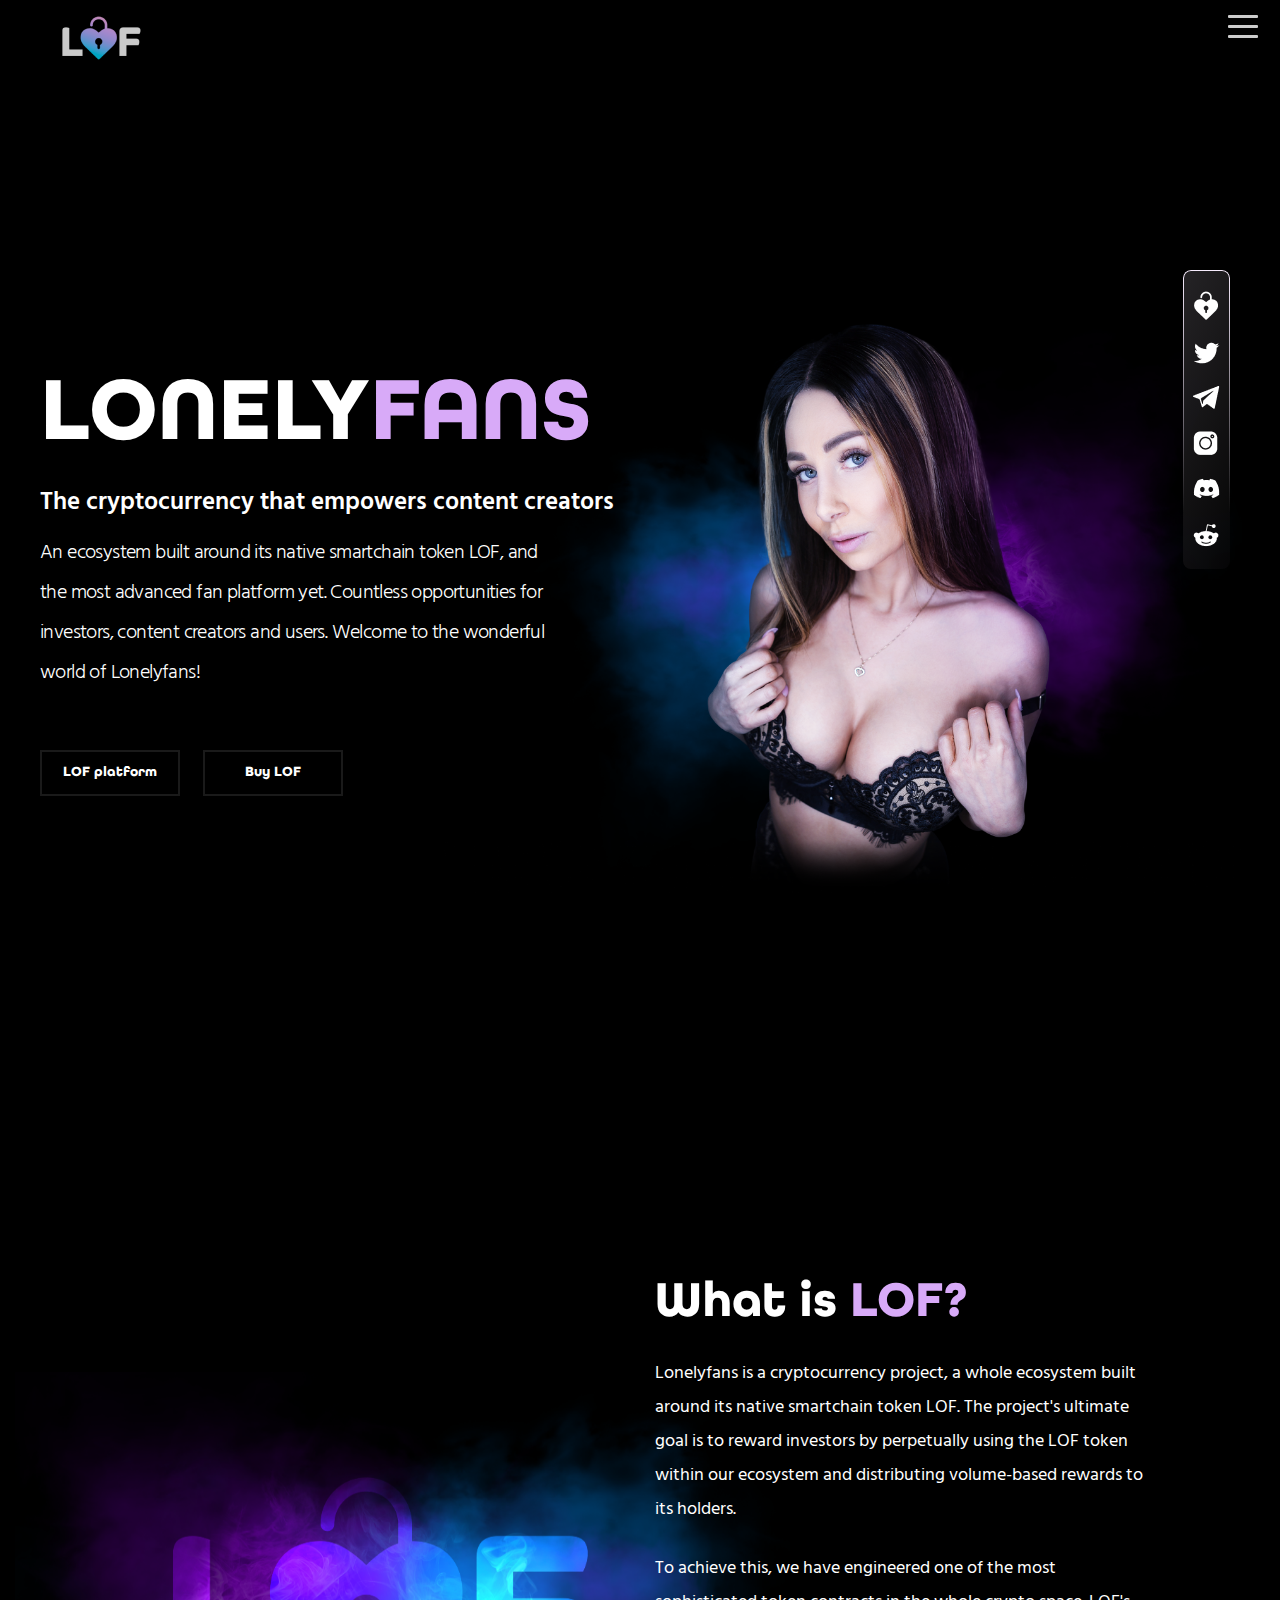
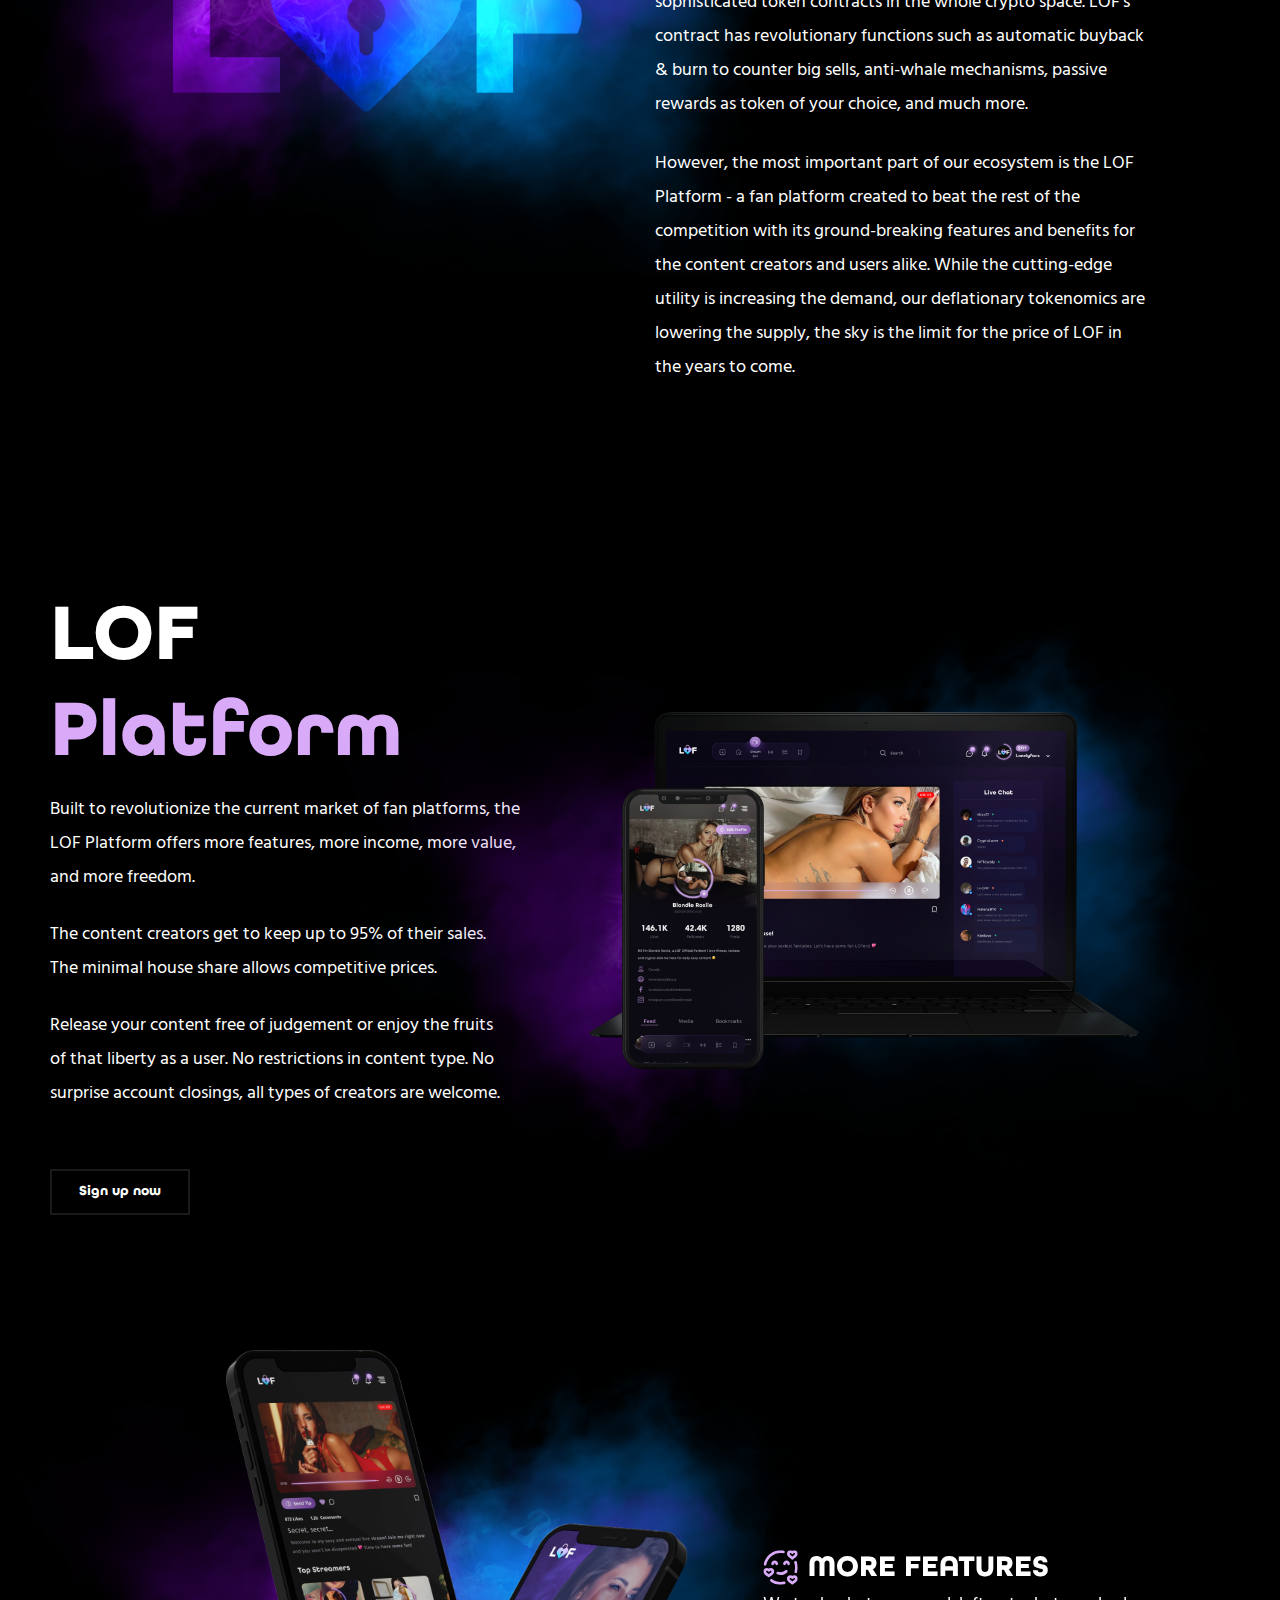
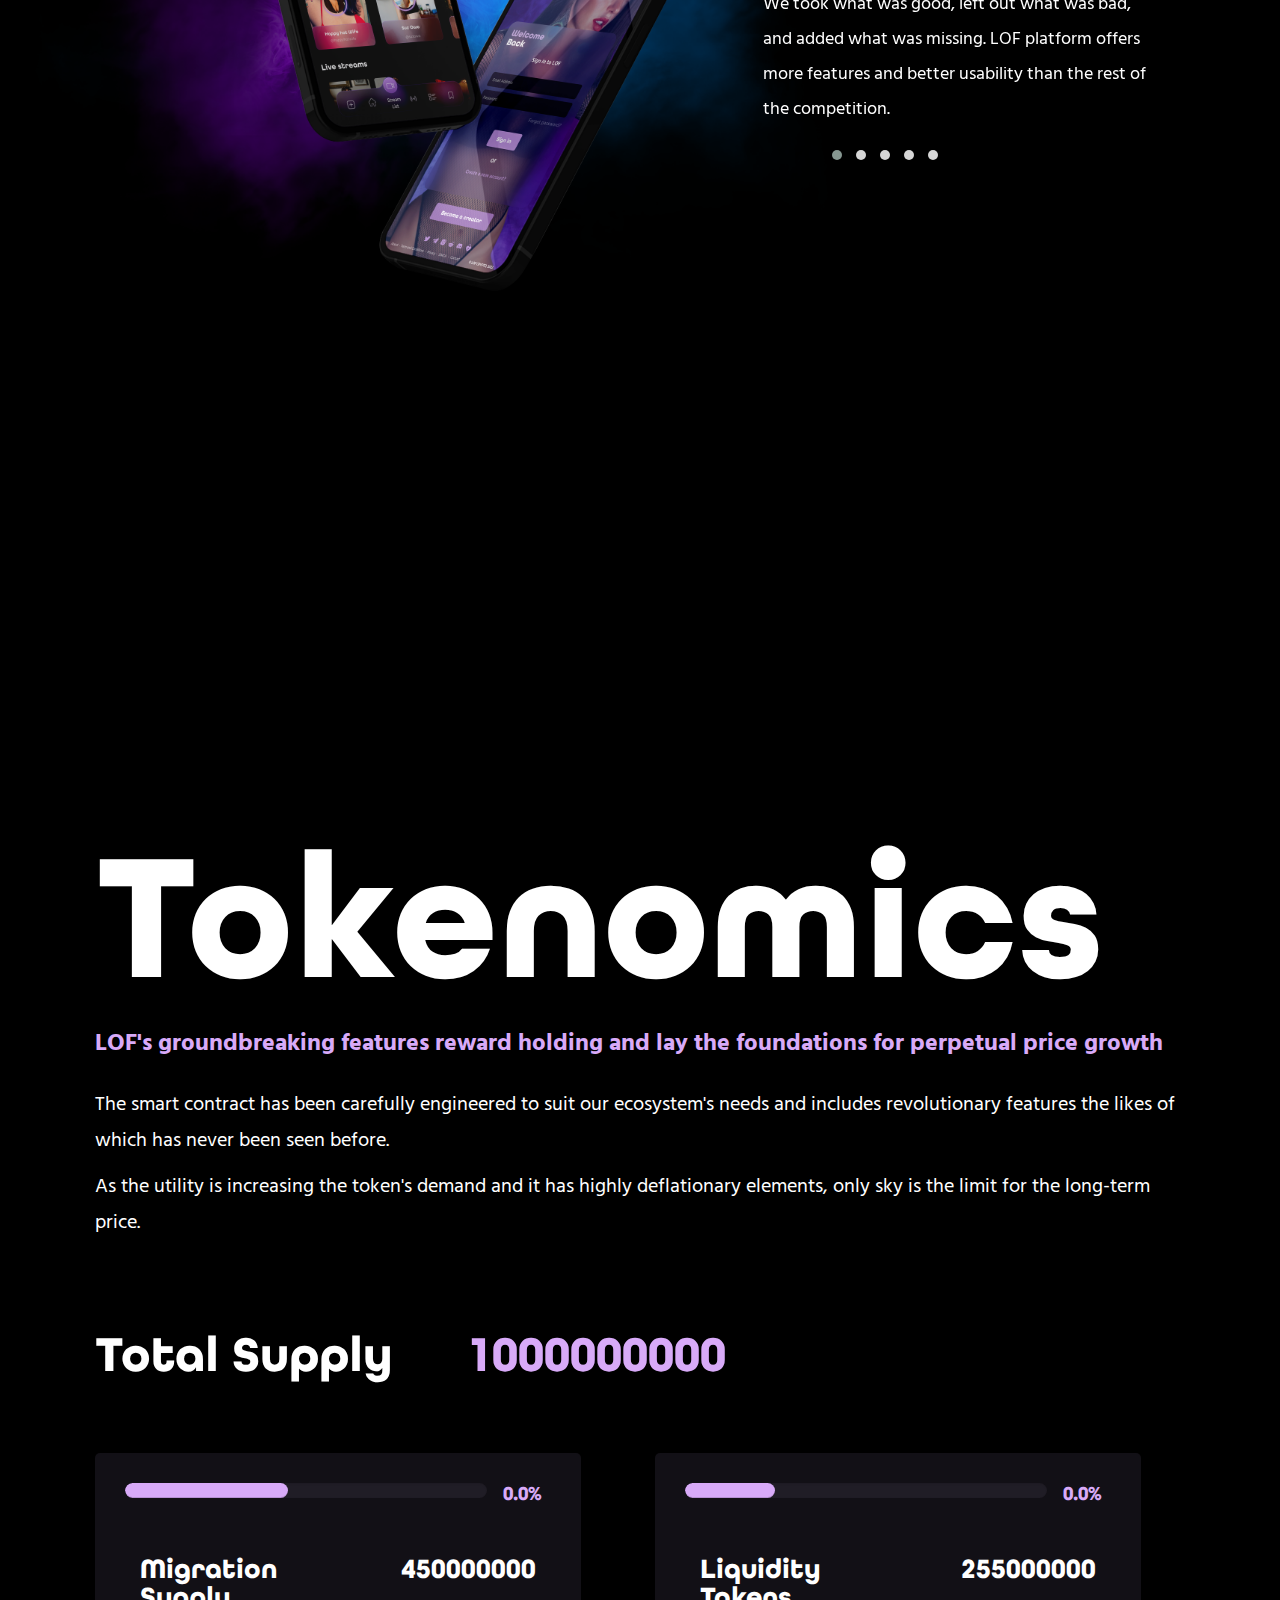
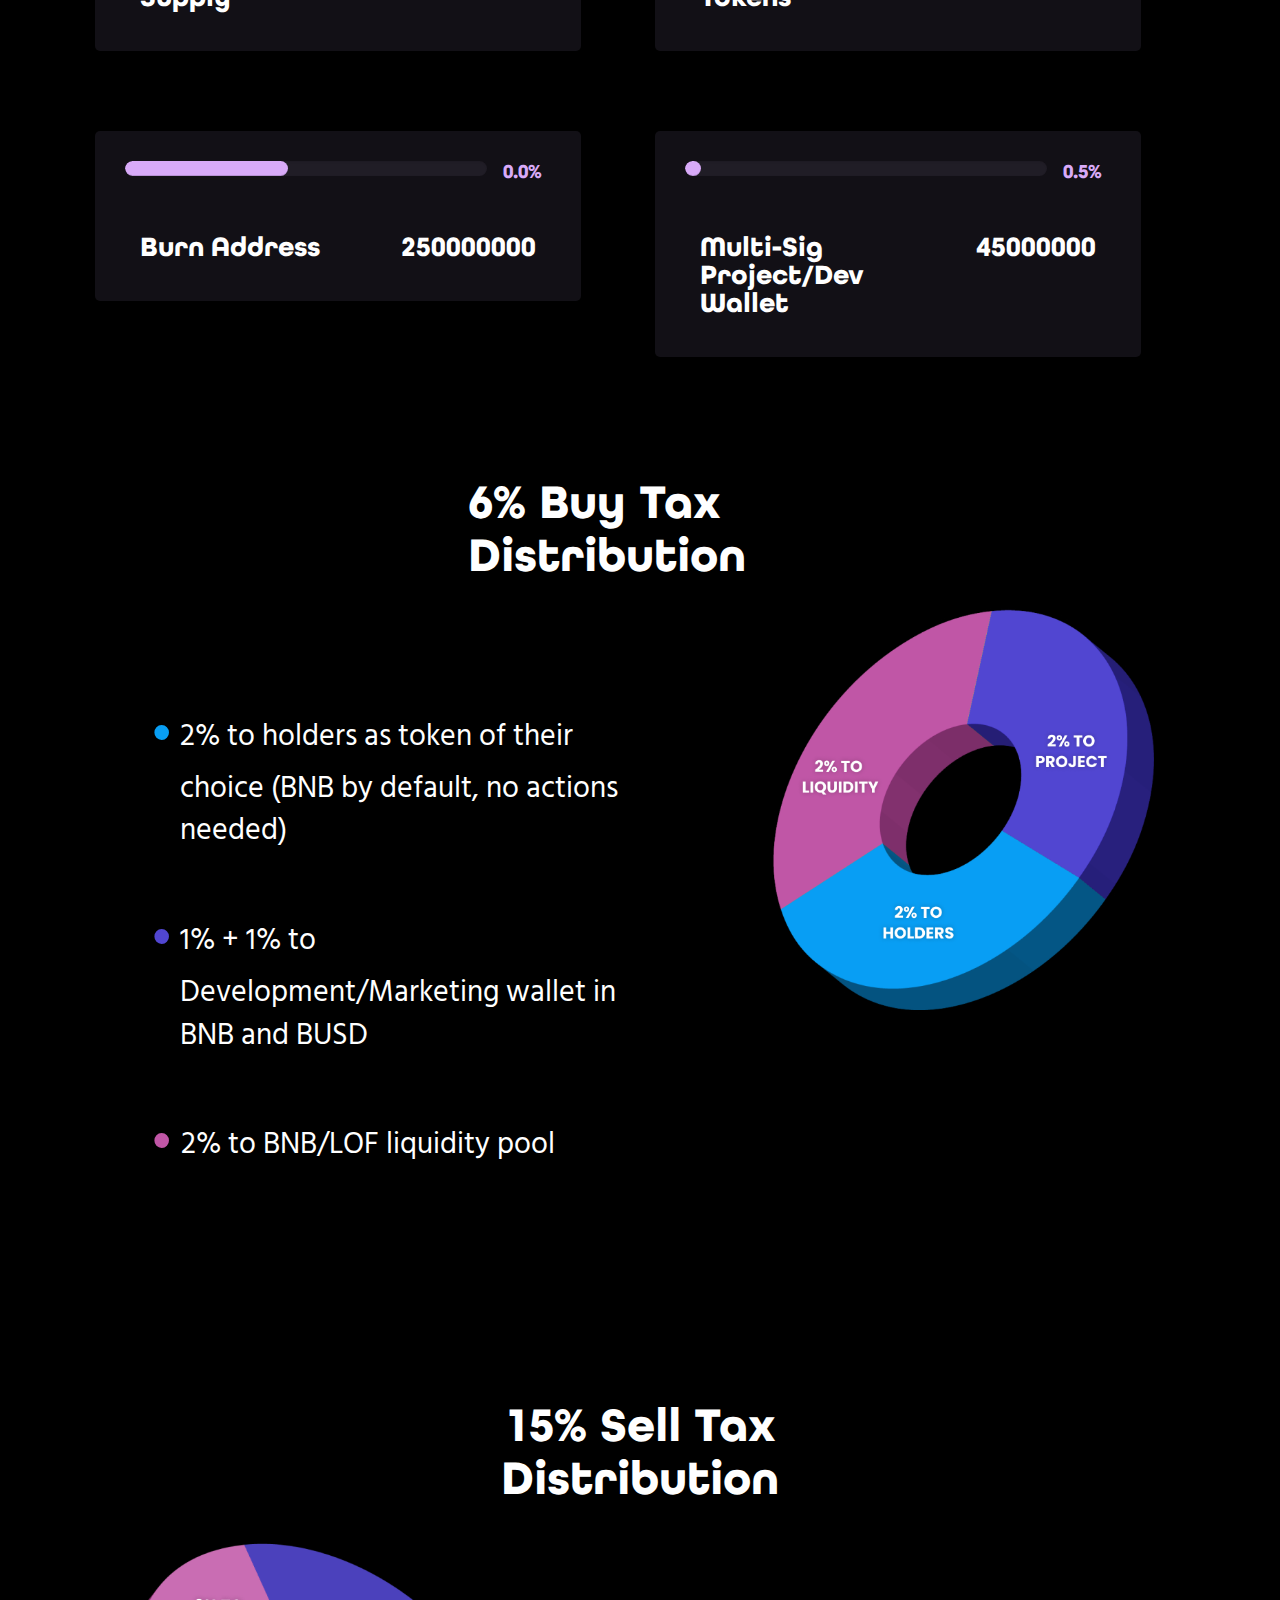
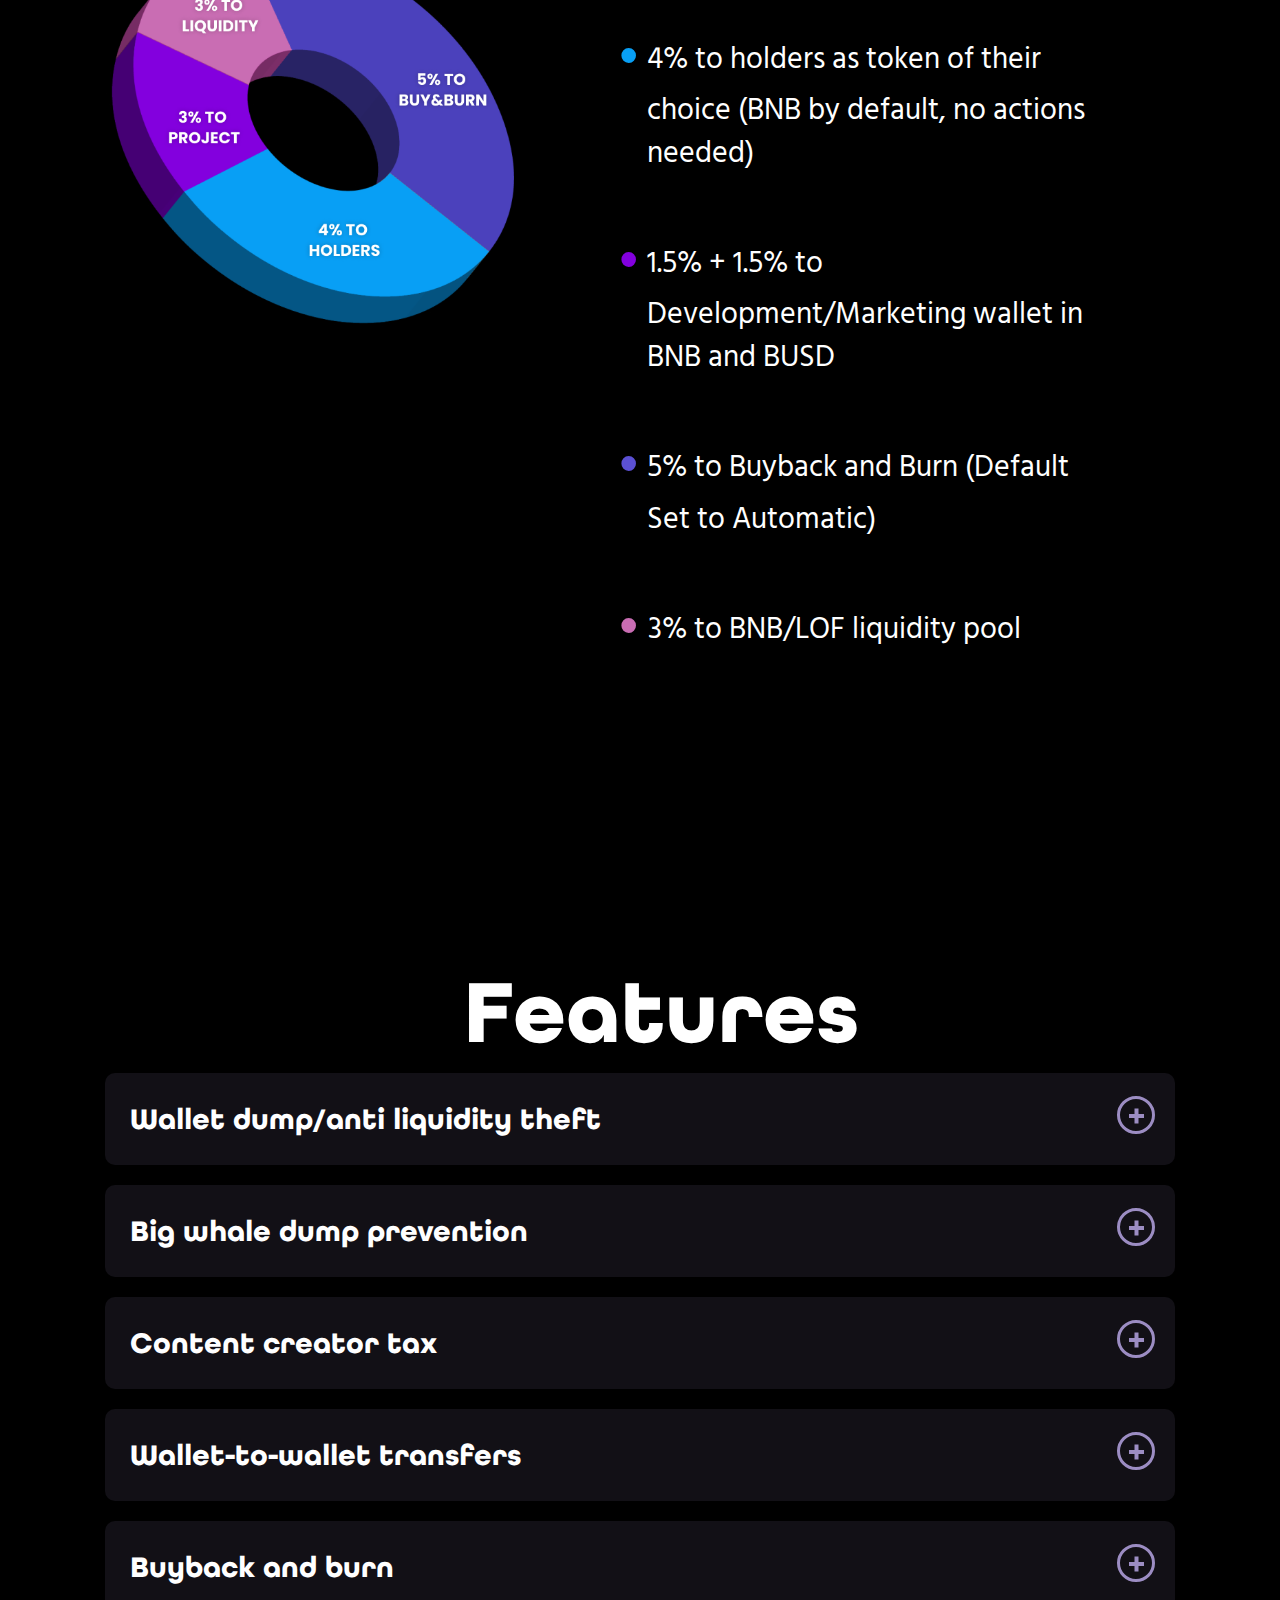
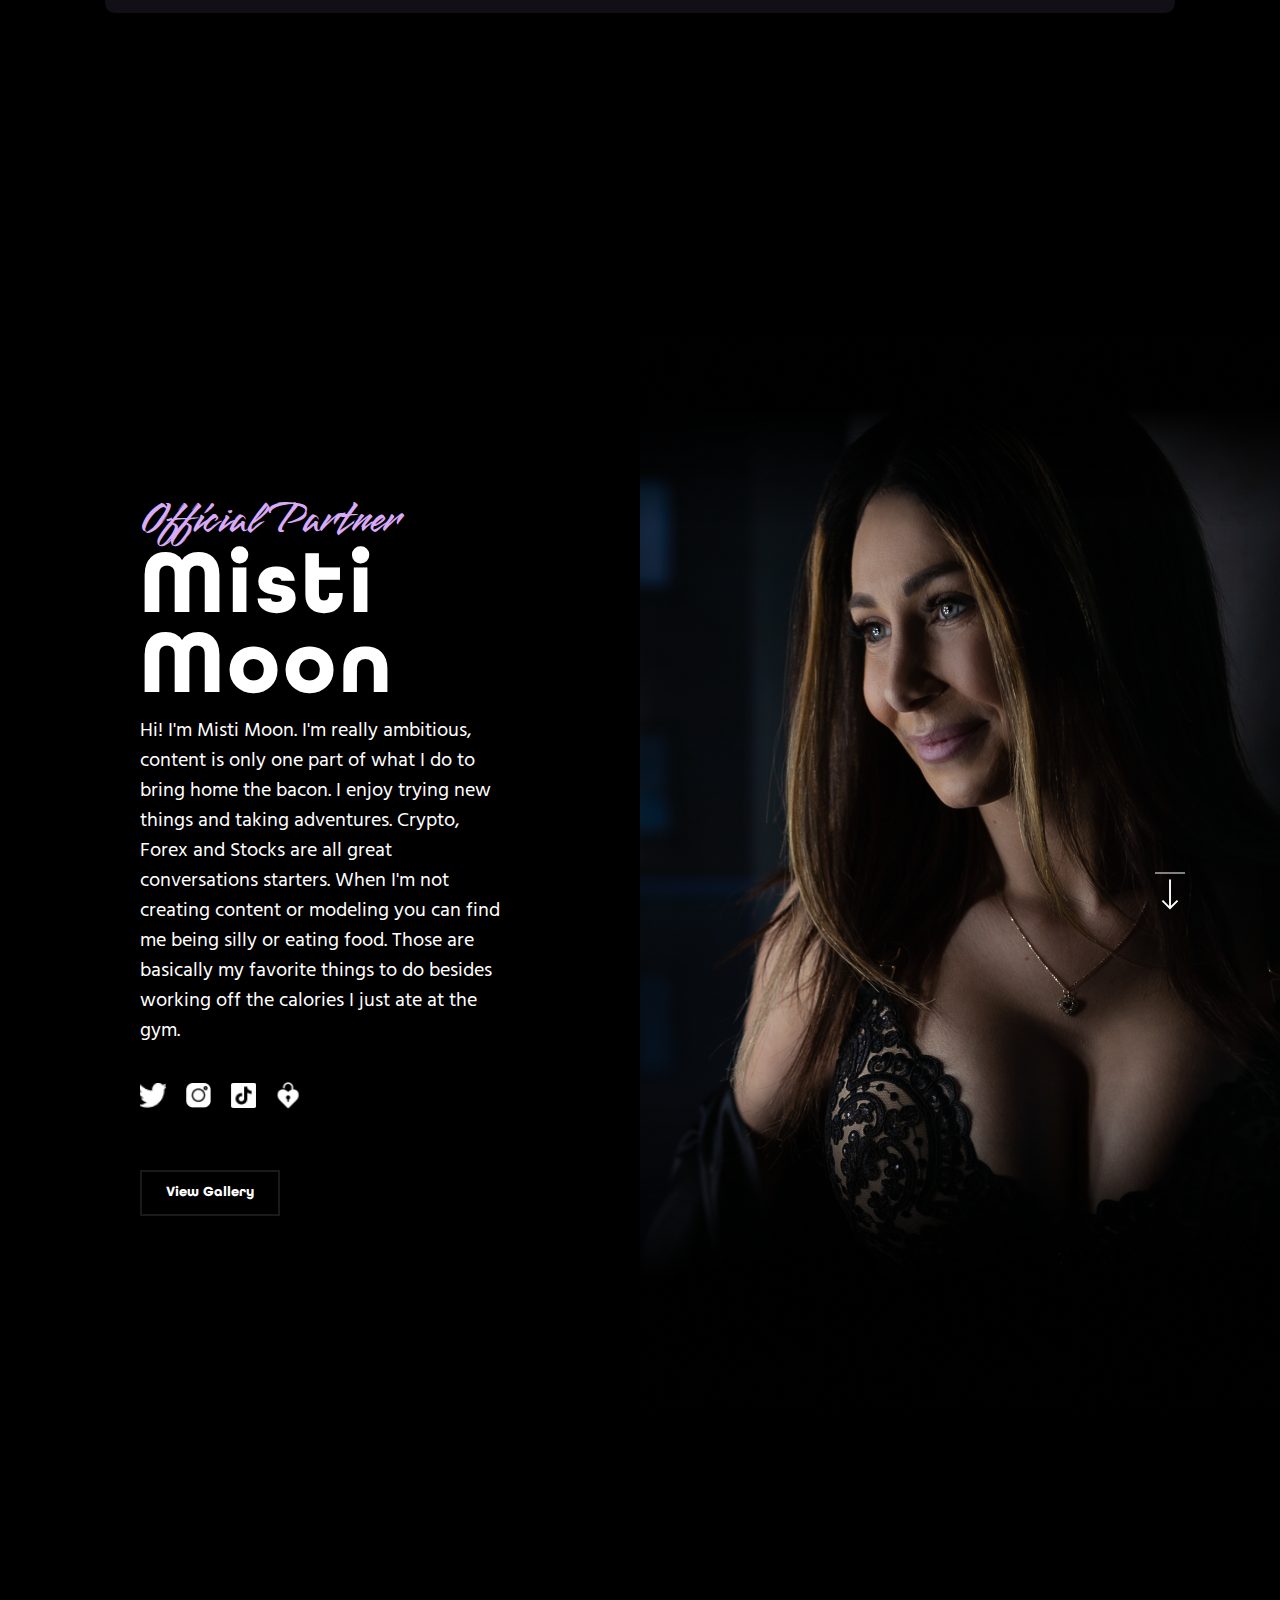
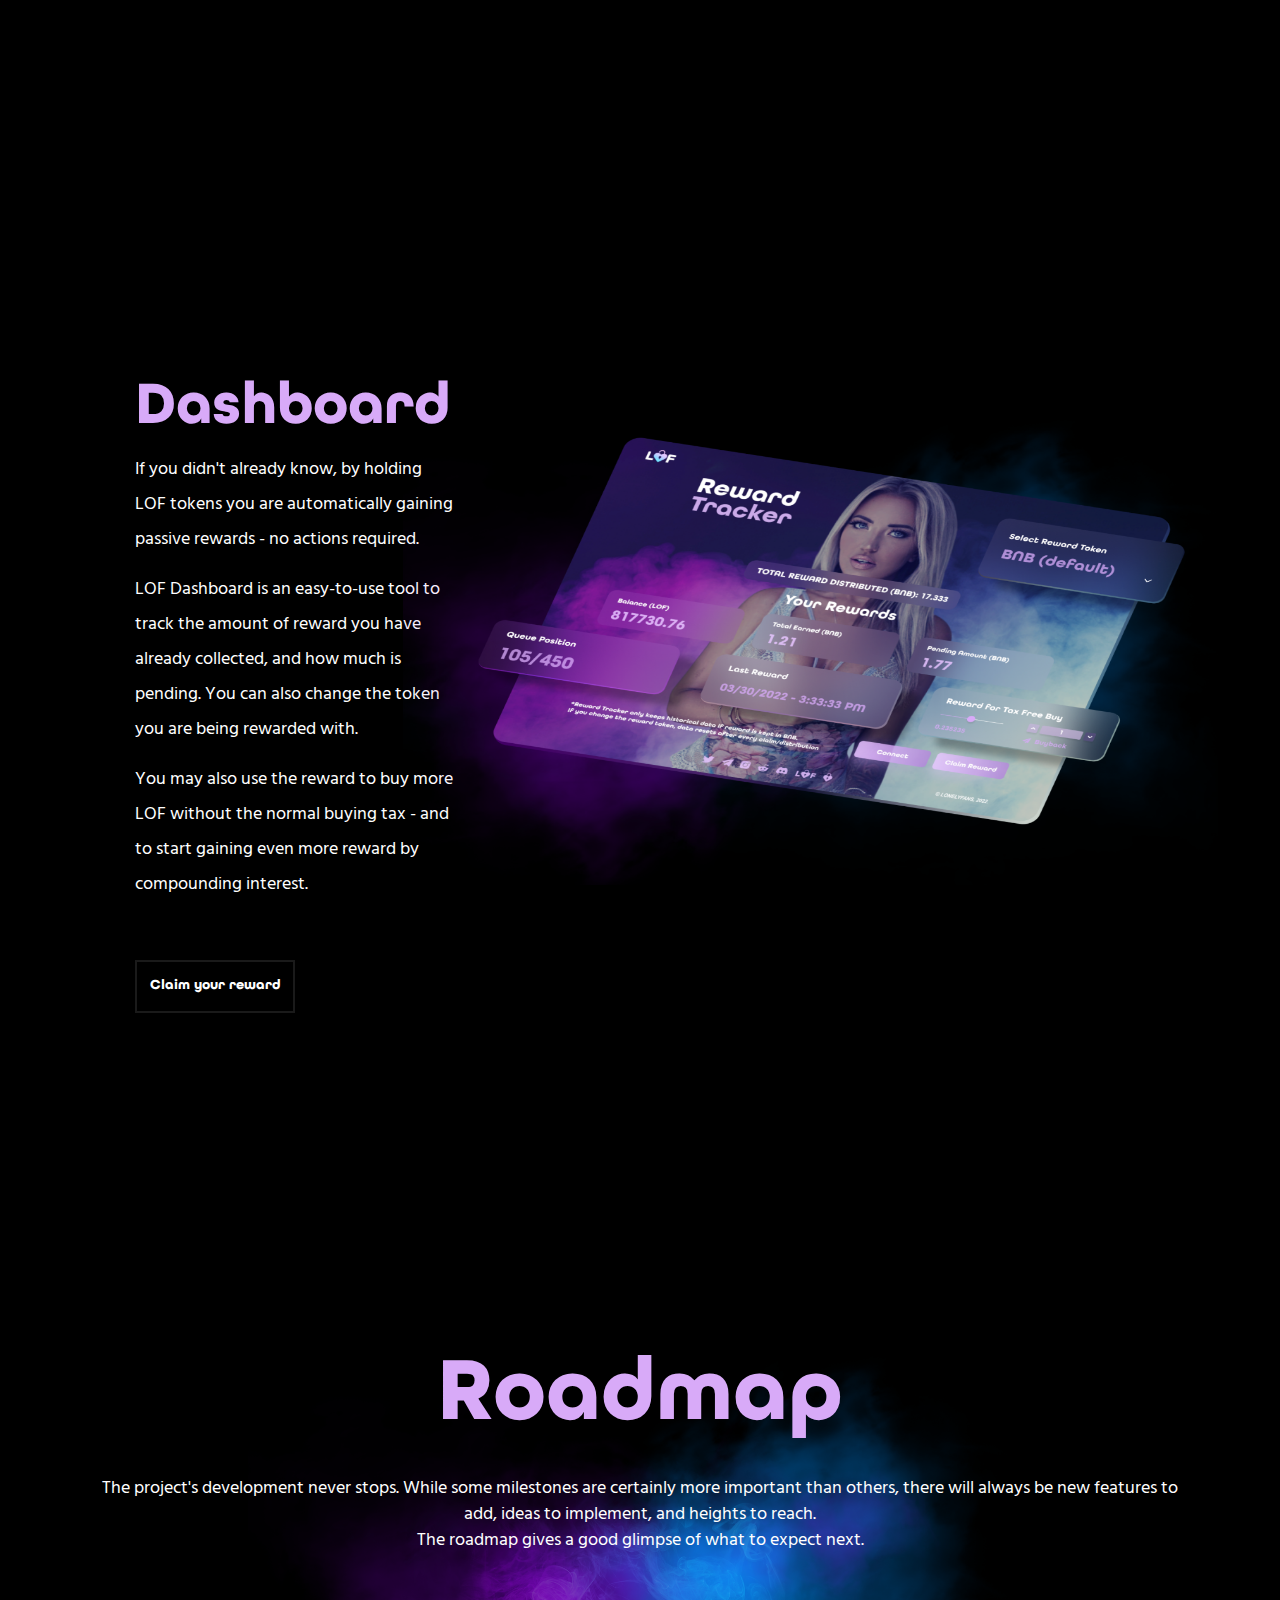
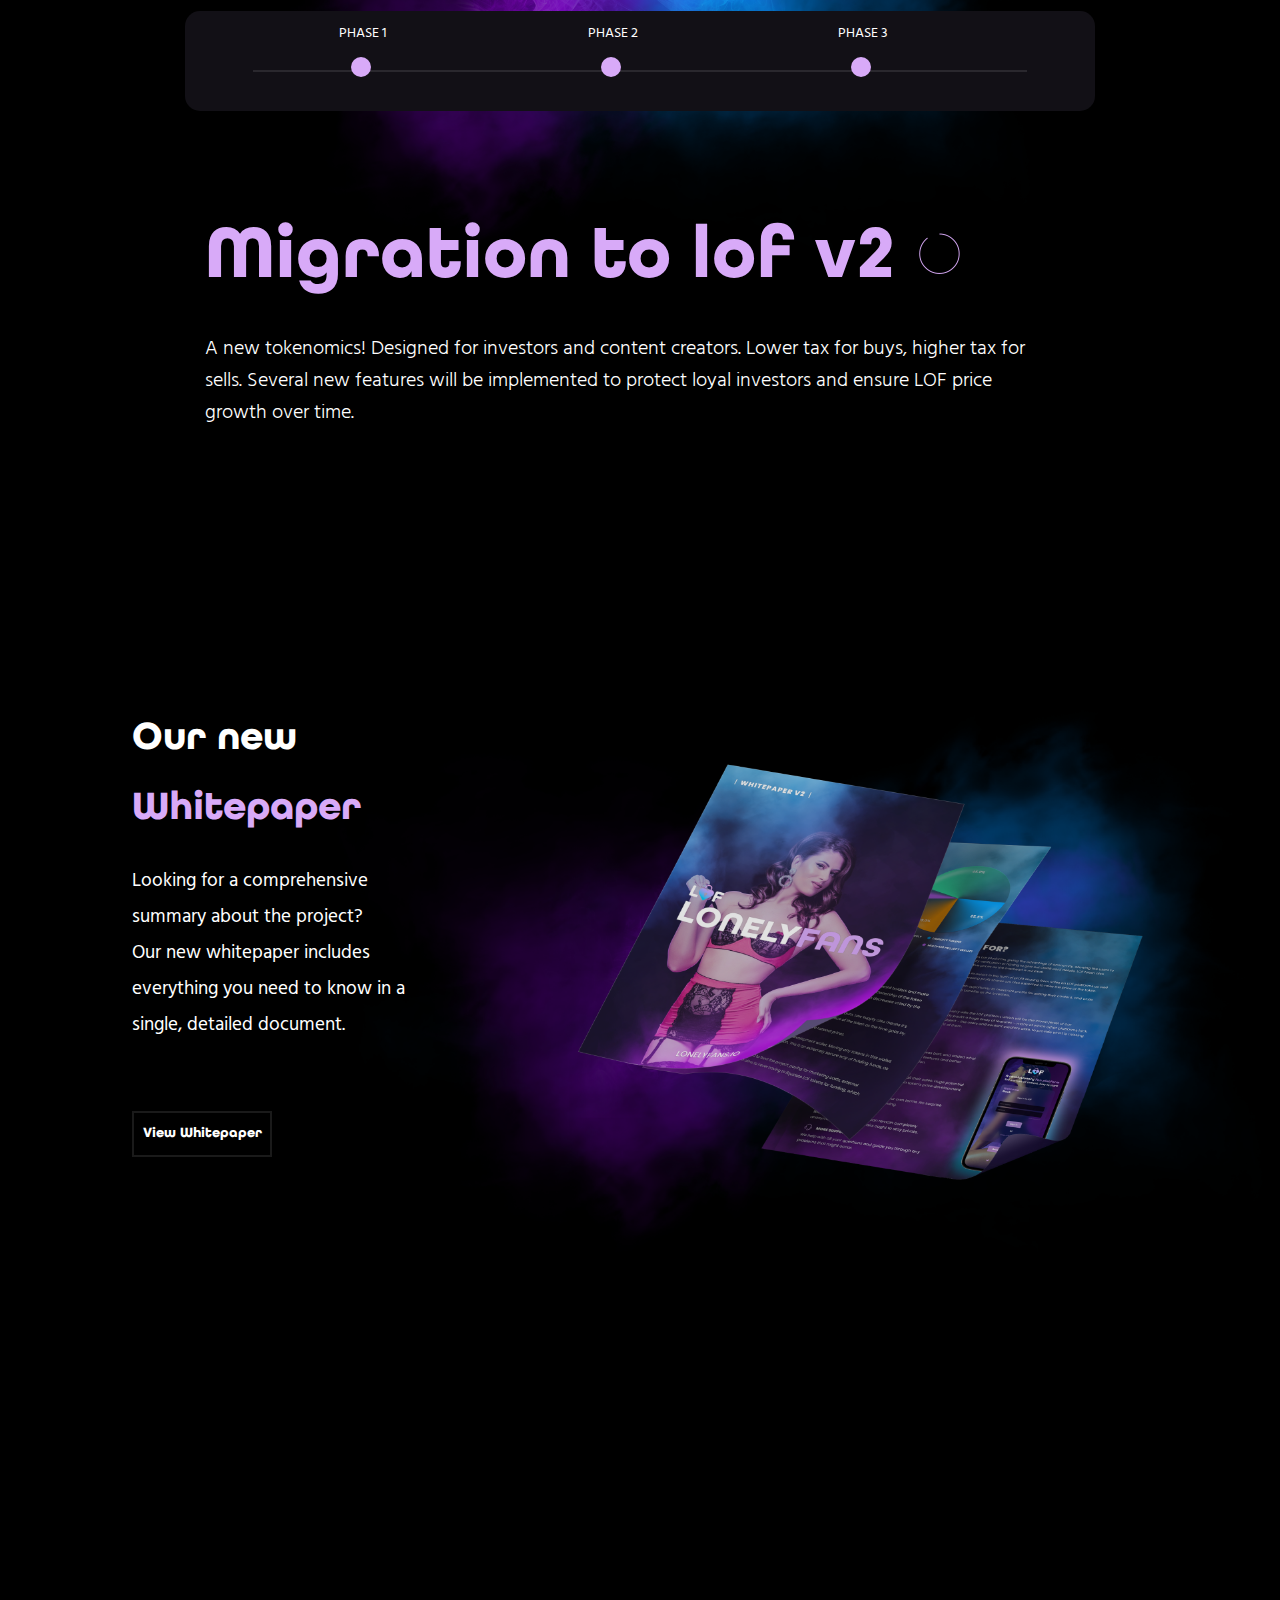
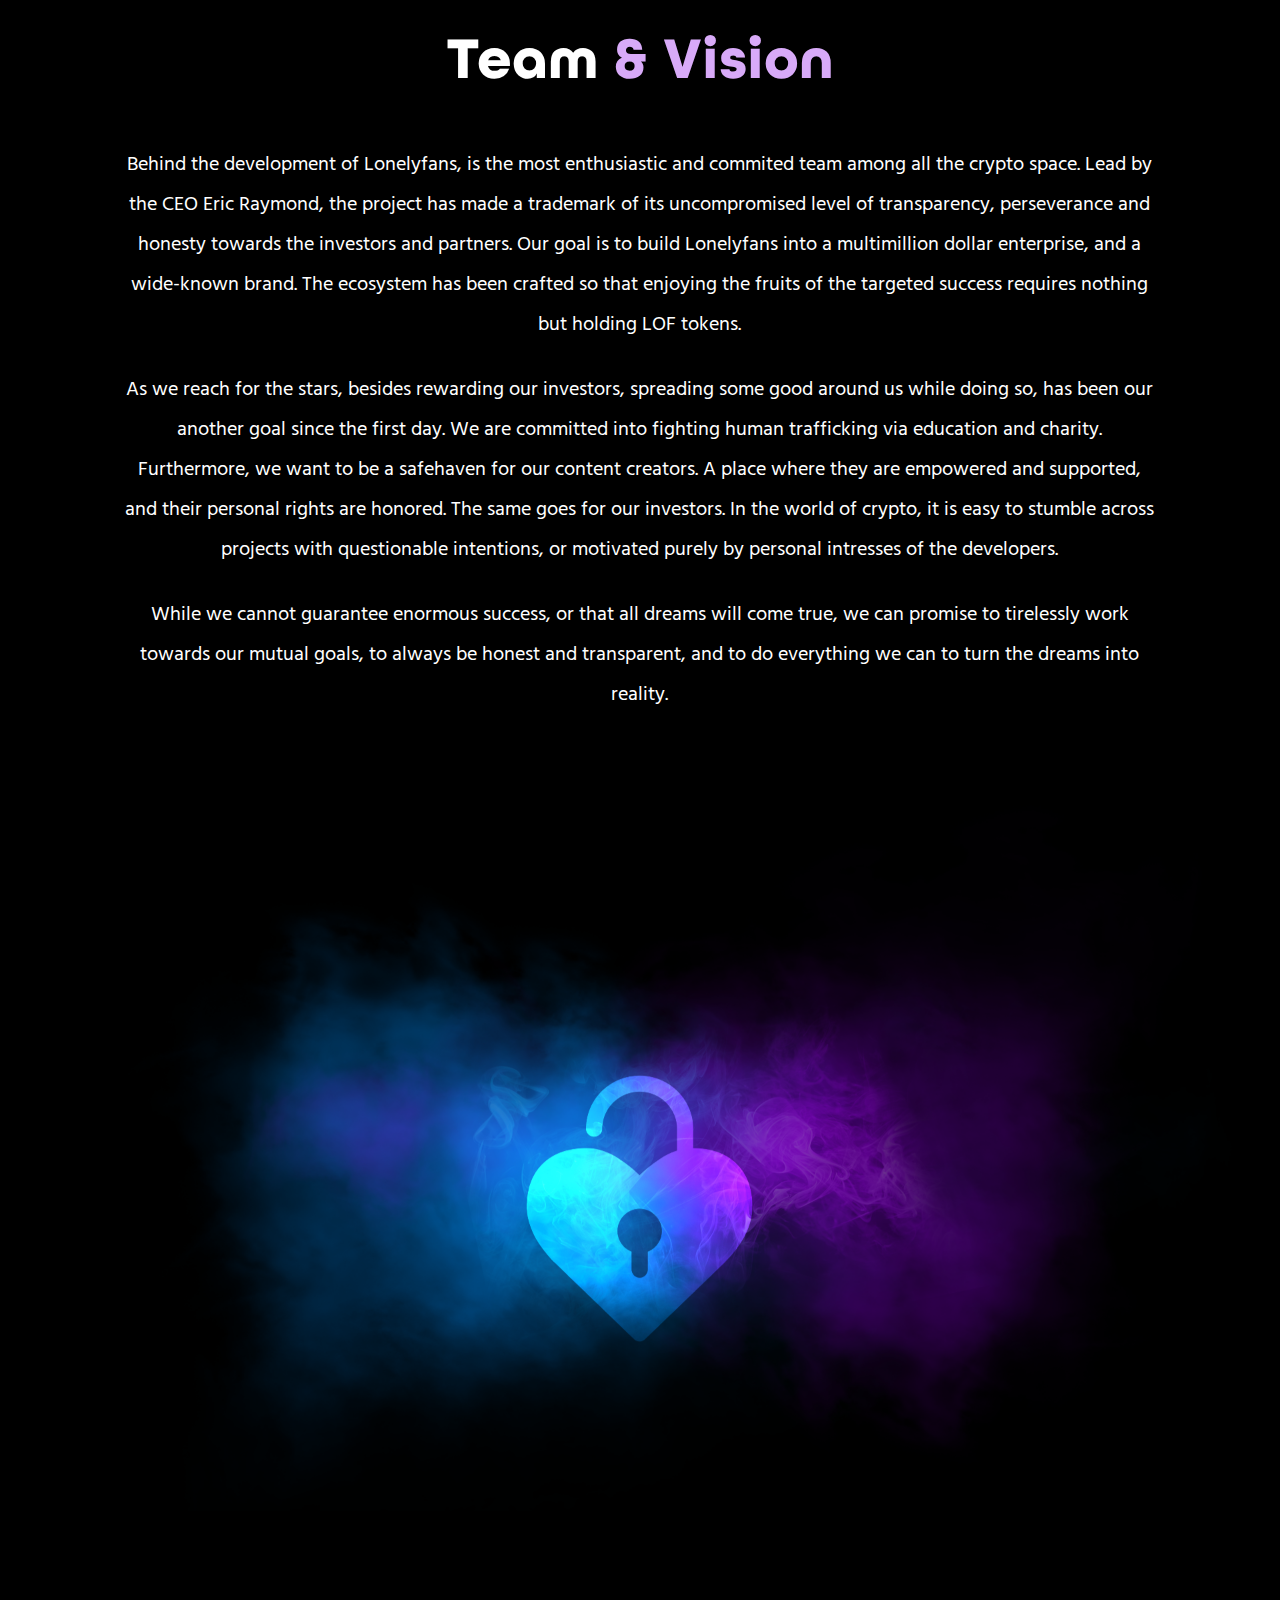
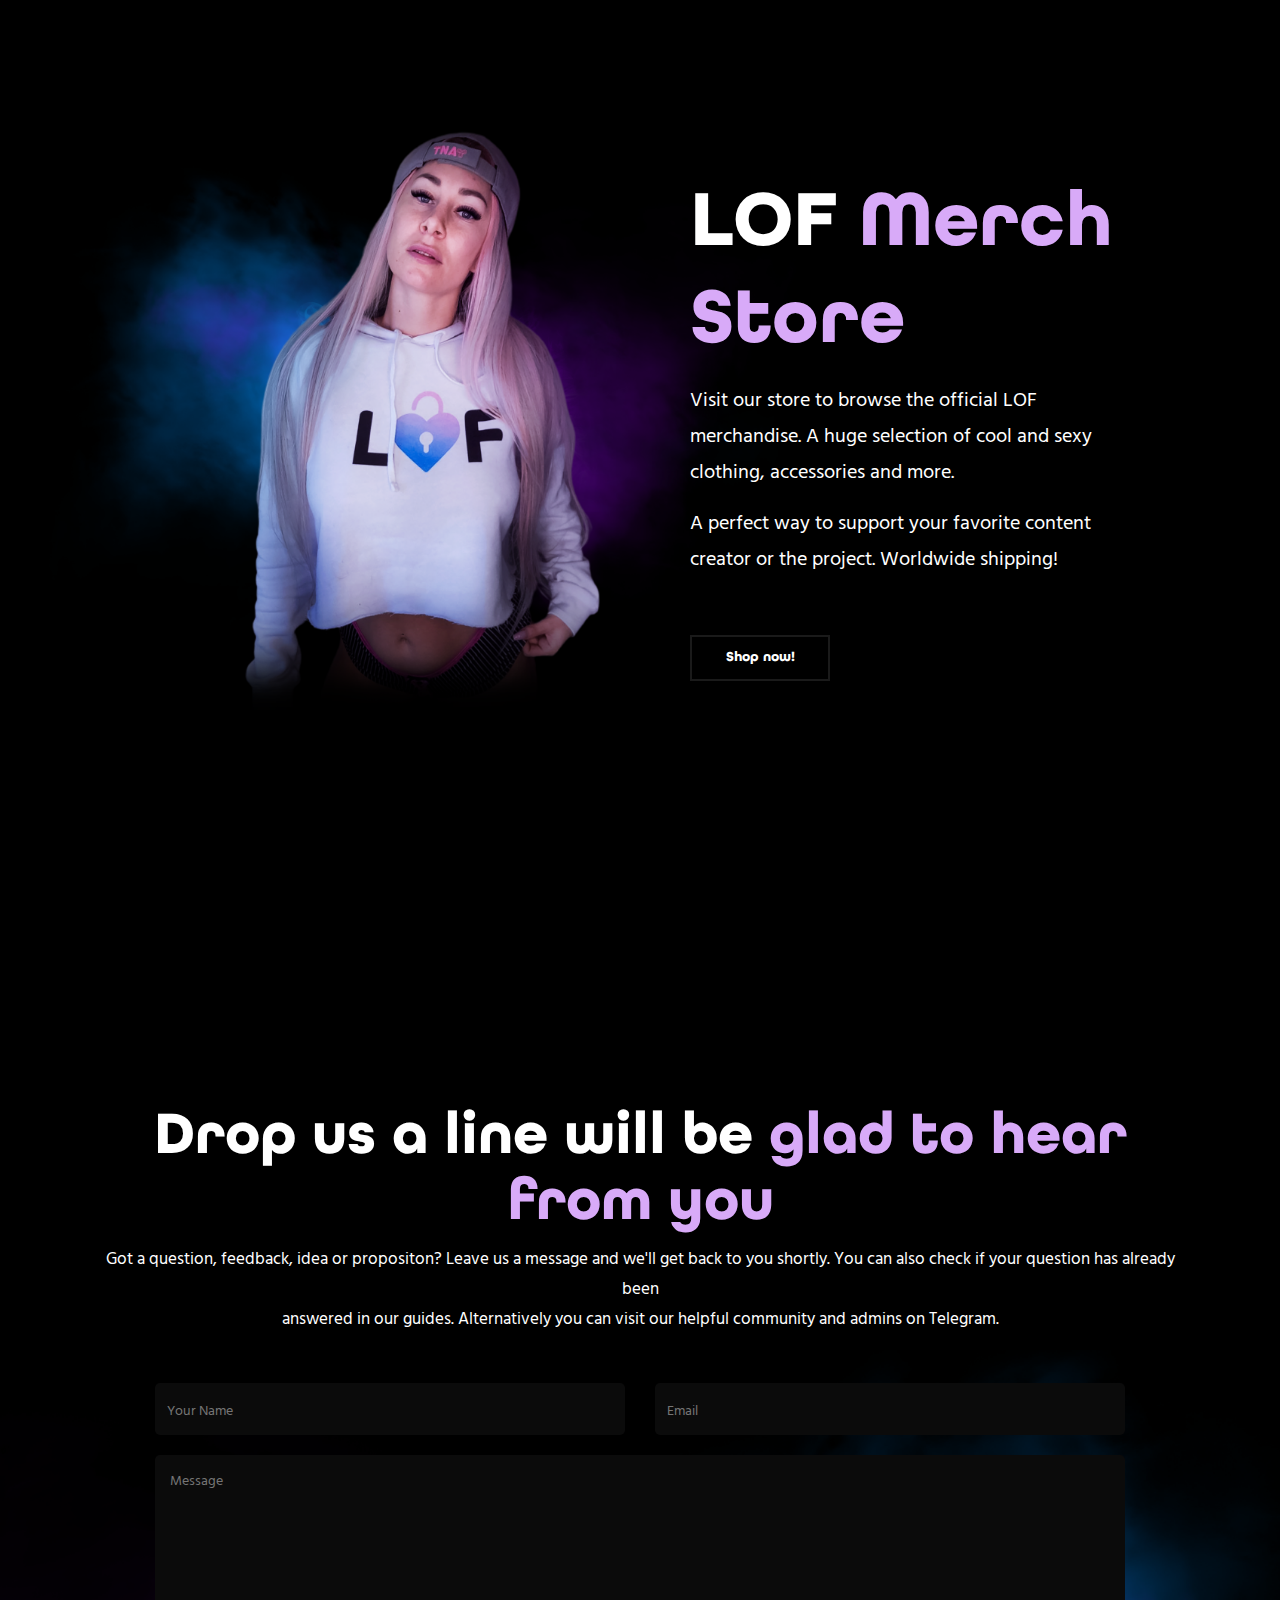
==== commit 6a9768c0: "svg change" ====
--- a/index.html
+++ b/index.html
@@ -2500,7 +2500,7 @@
   <!-- Mench store section end -->
 
   <!-- Contact Us Section Start  -->
-  <section style="  background-image: url(../assets/img/contct.png);
+  <section class="cntct-mbl" style="  background-image: url(../assets/img/contct.png);
     background-position: bottom;
     background-size: contain;
     background-repeat: no-repeat;
--- a/assets/css/media.css
+++ b/assets/css/media.css
@@ -233,6 +233,15 @@
 }
 .brand{
 padding: 0px !important;
+}
+.cntct-mbl{
+  height: 890px !important;
+}
+.partner-padding-top{
+  margin-top: 0px !important;
+}
+.mench-padding {
+  margin-top: 260px !important;
 }
 }
 
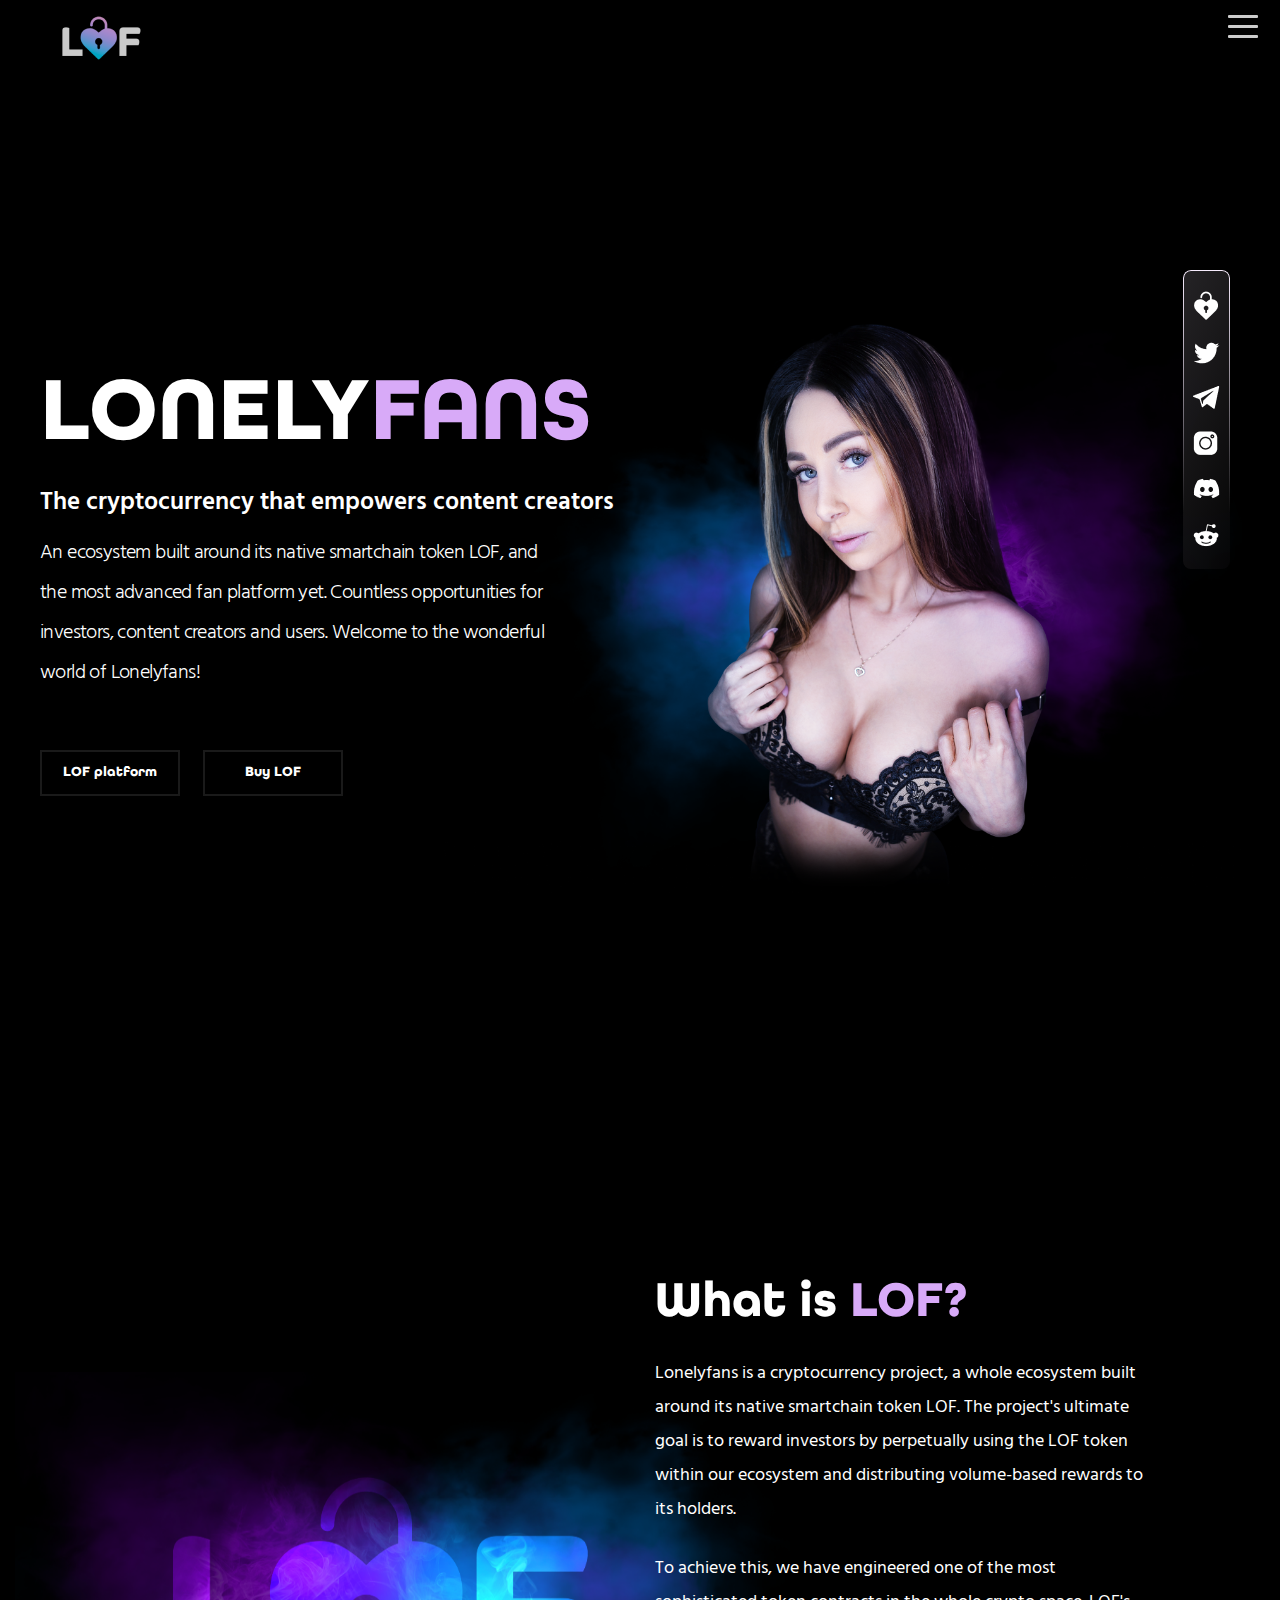
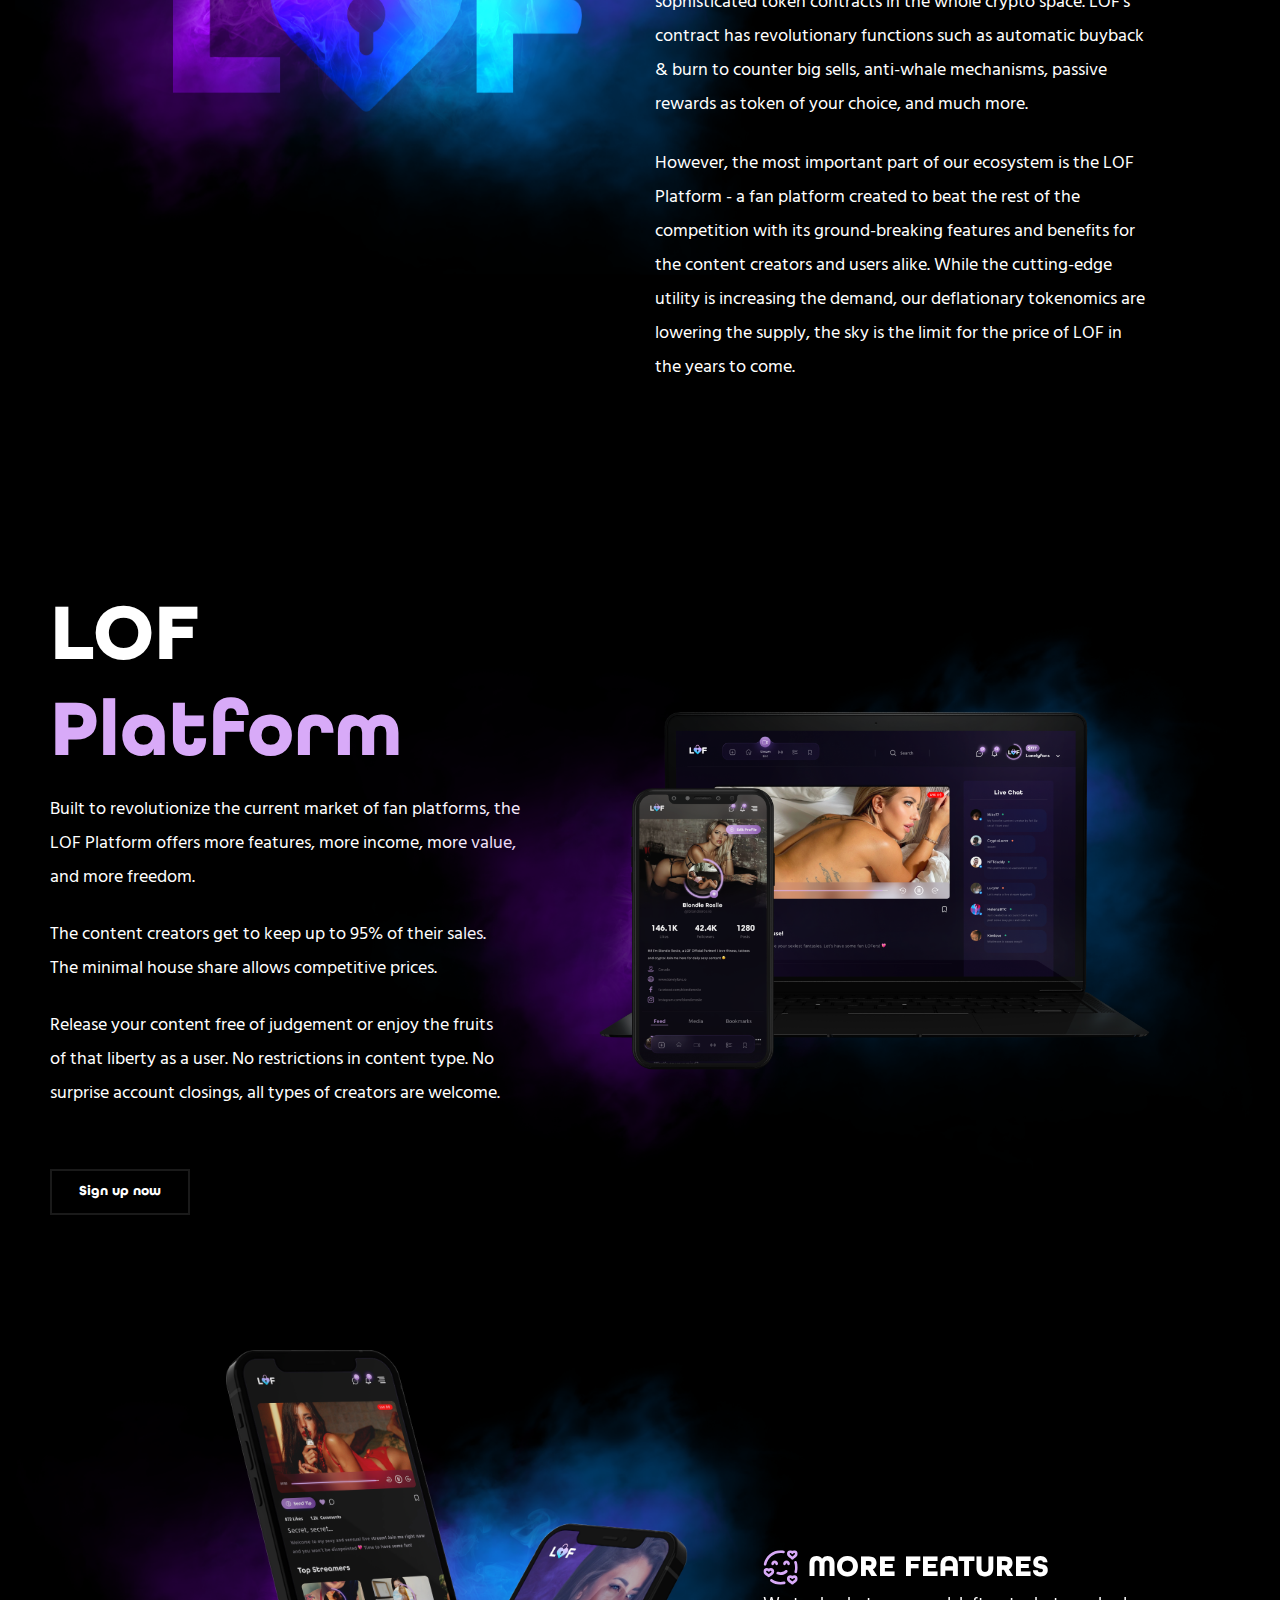
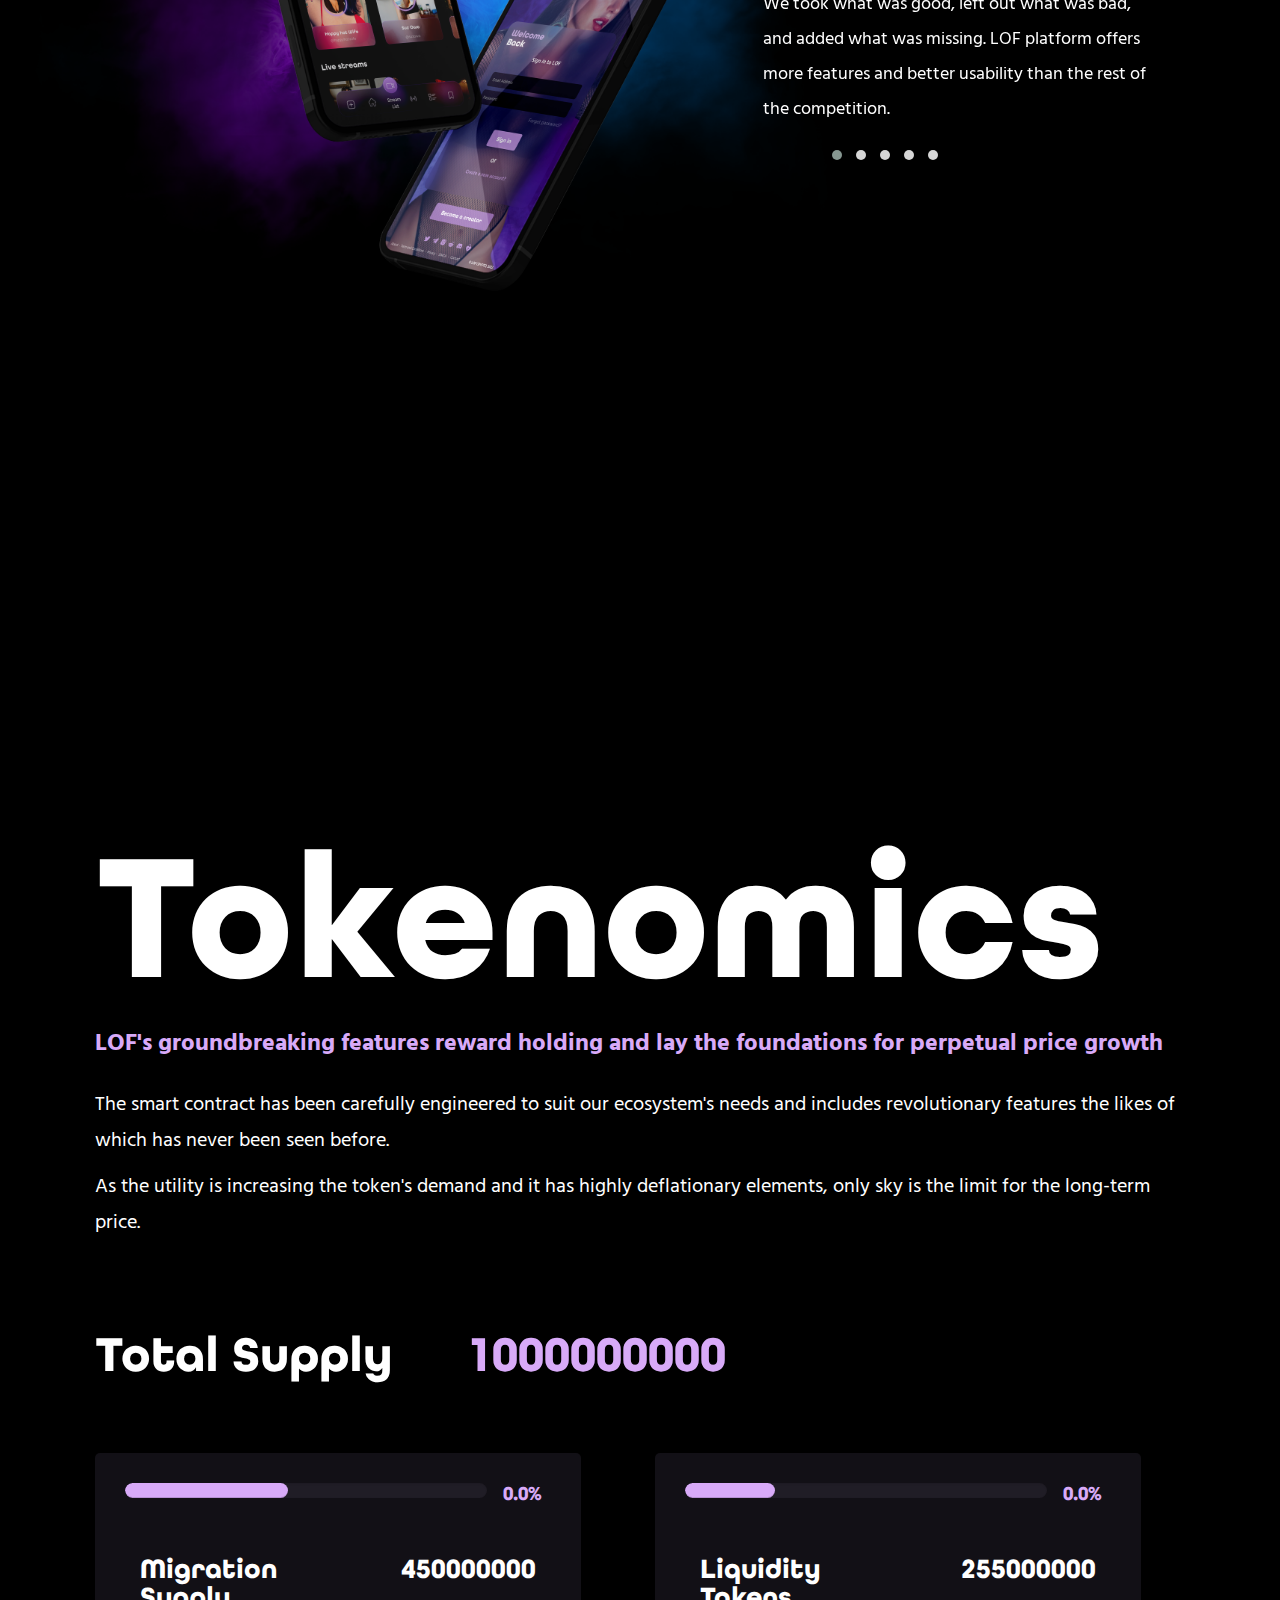
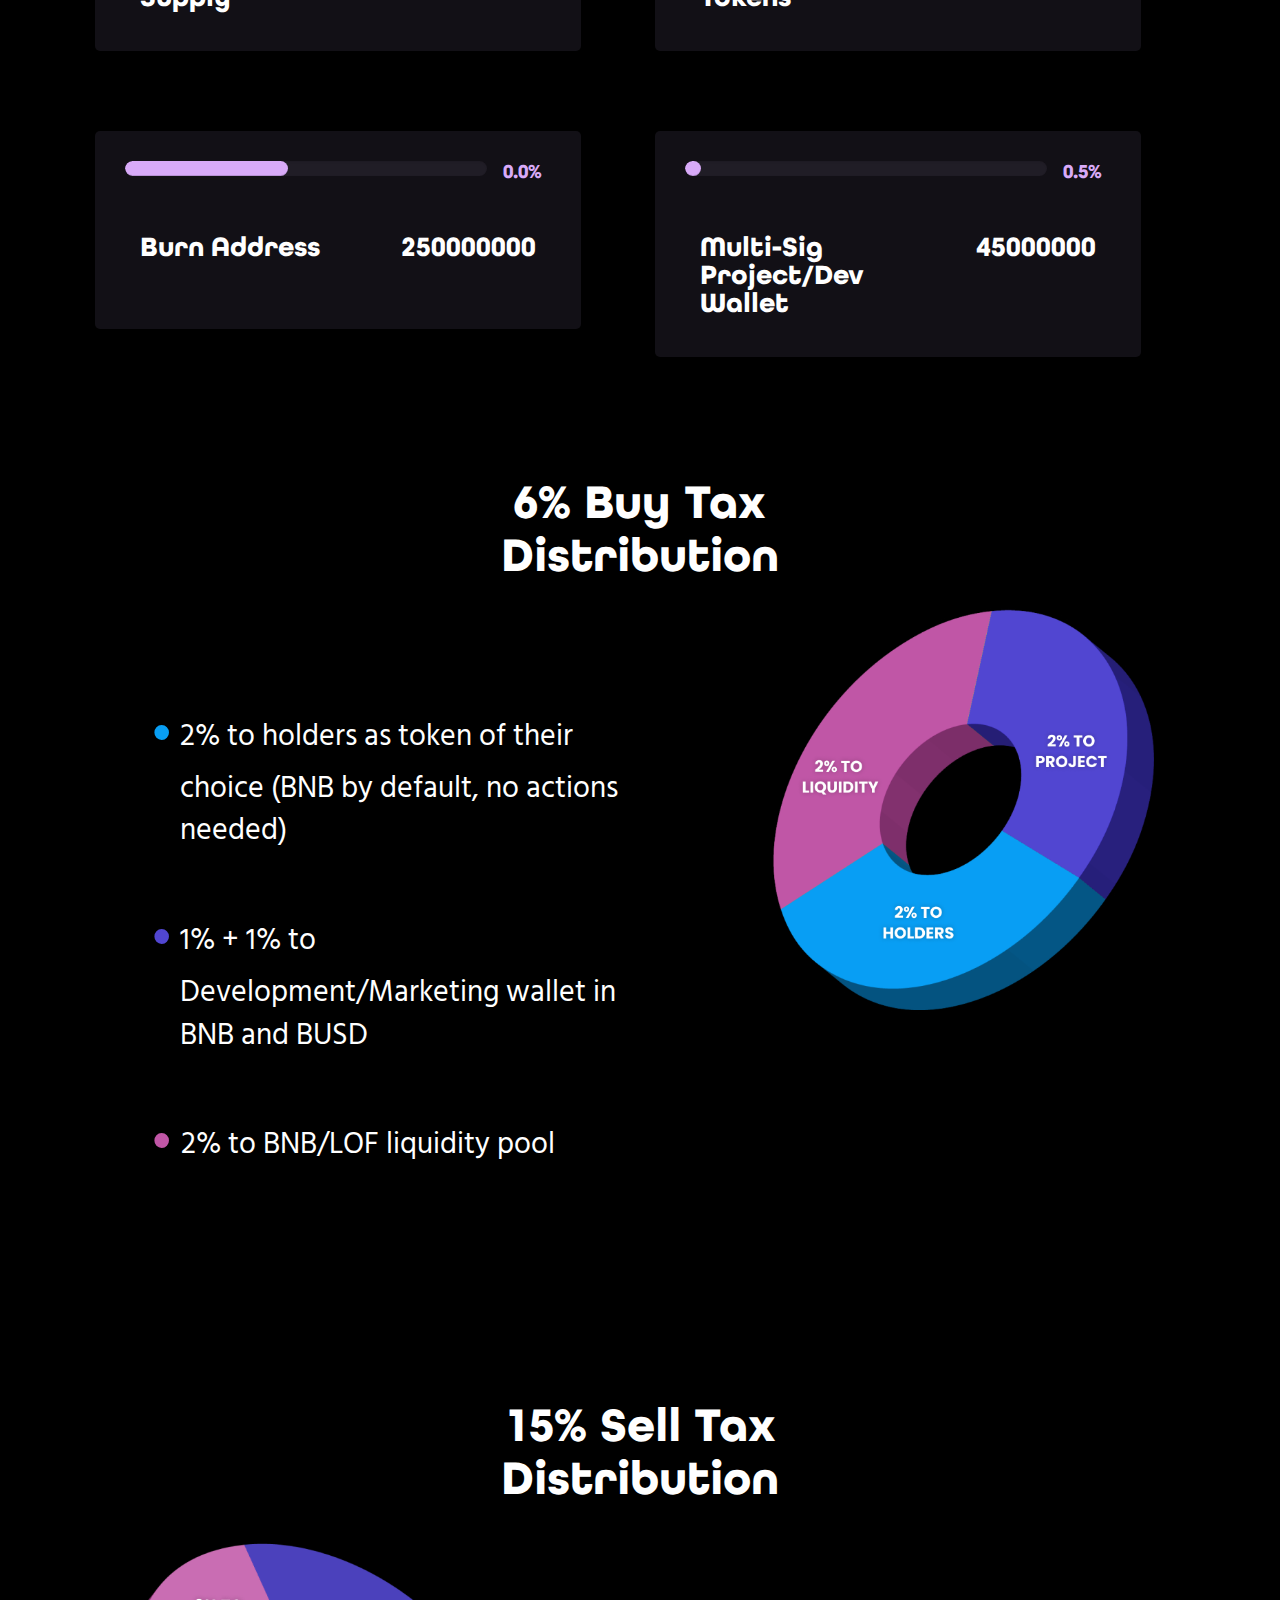
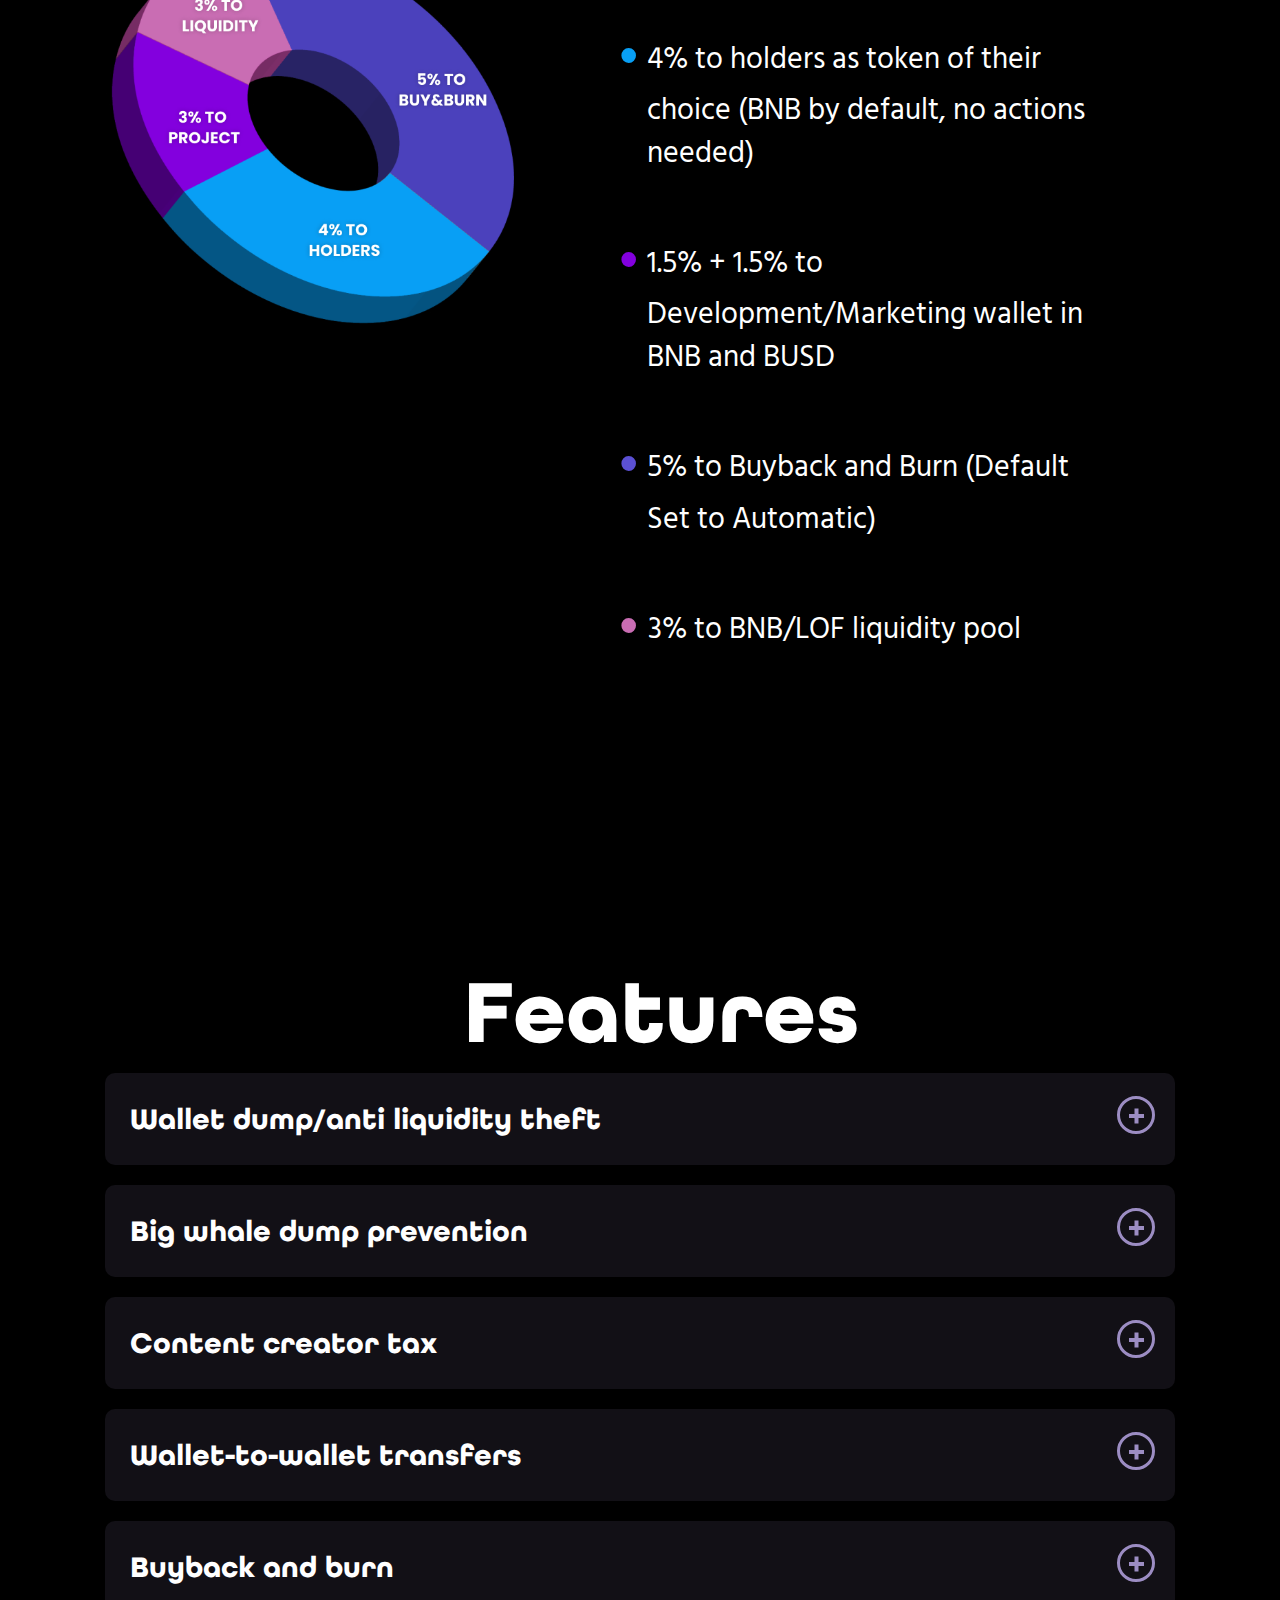
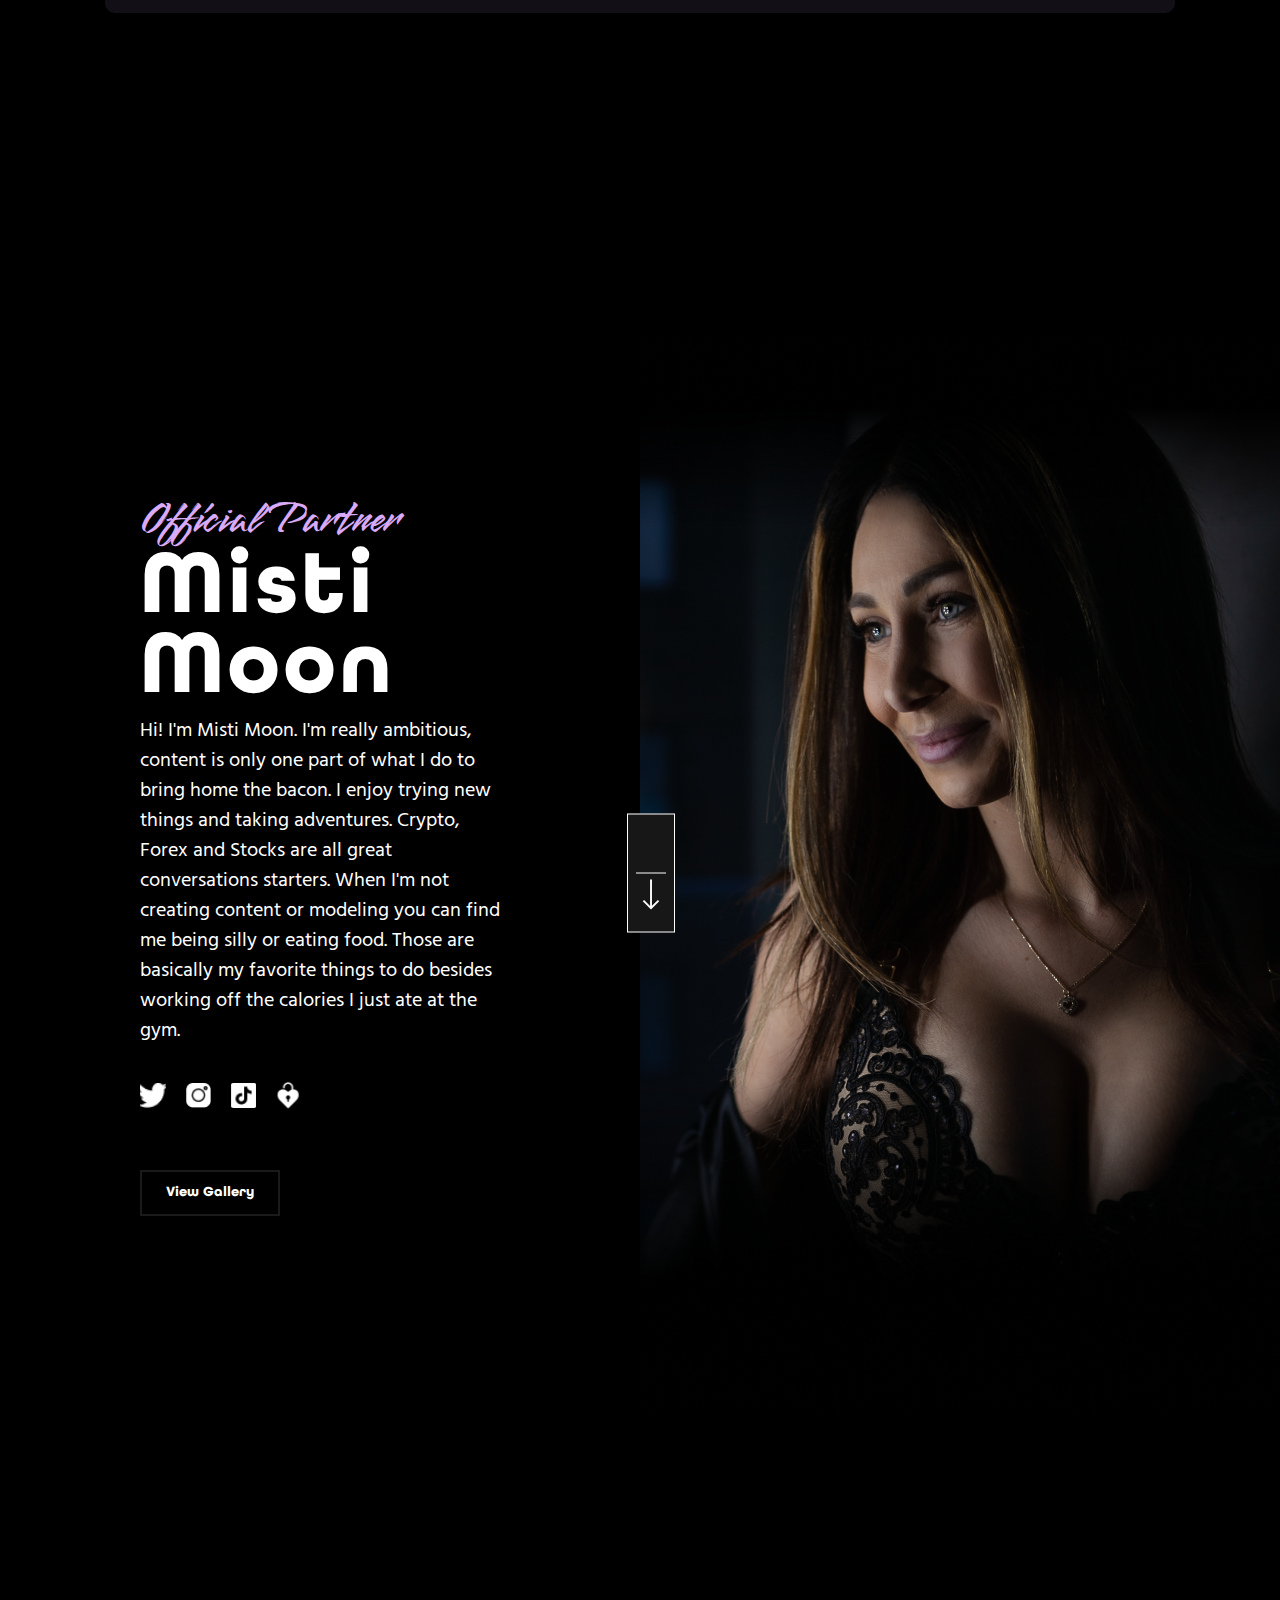
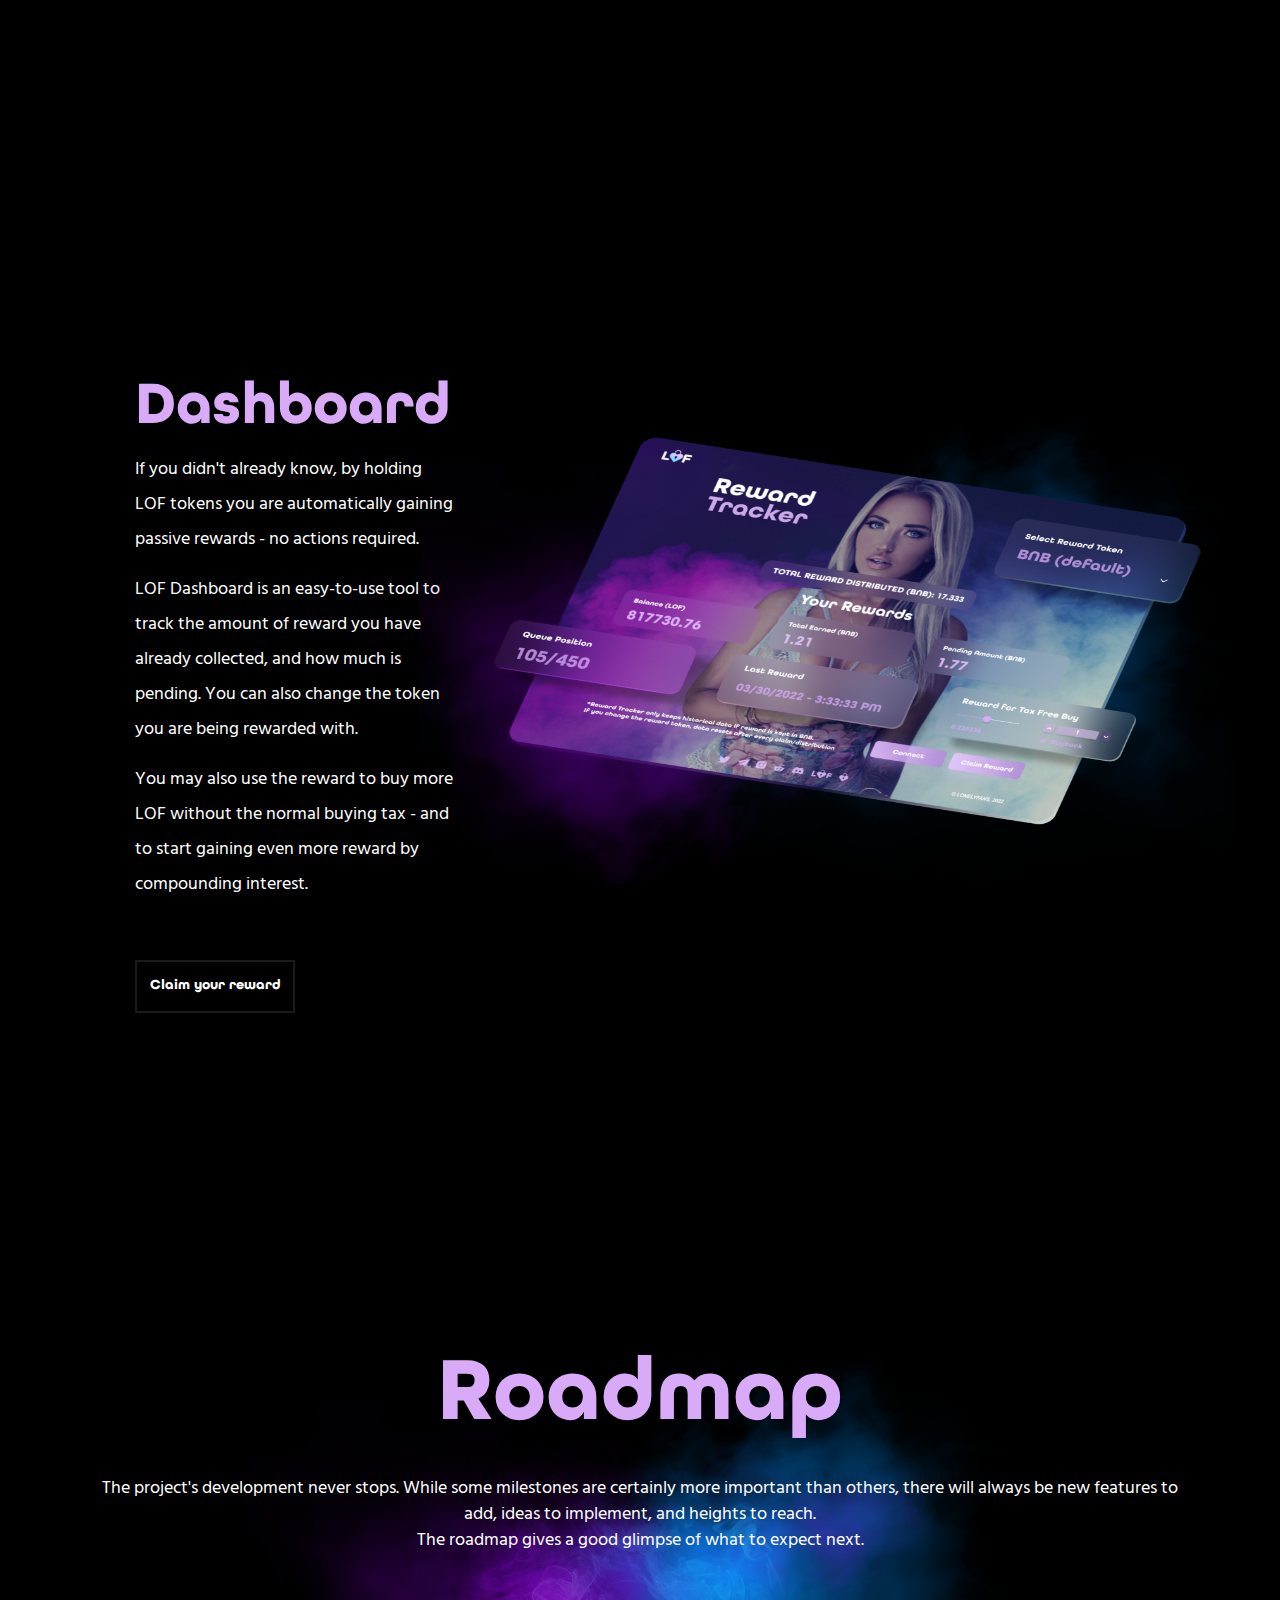
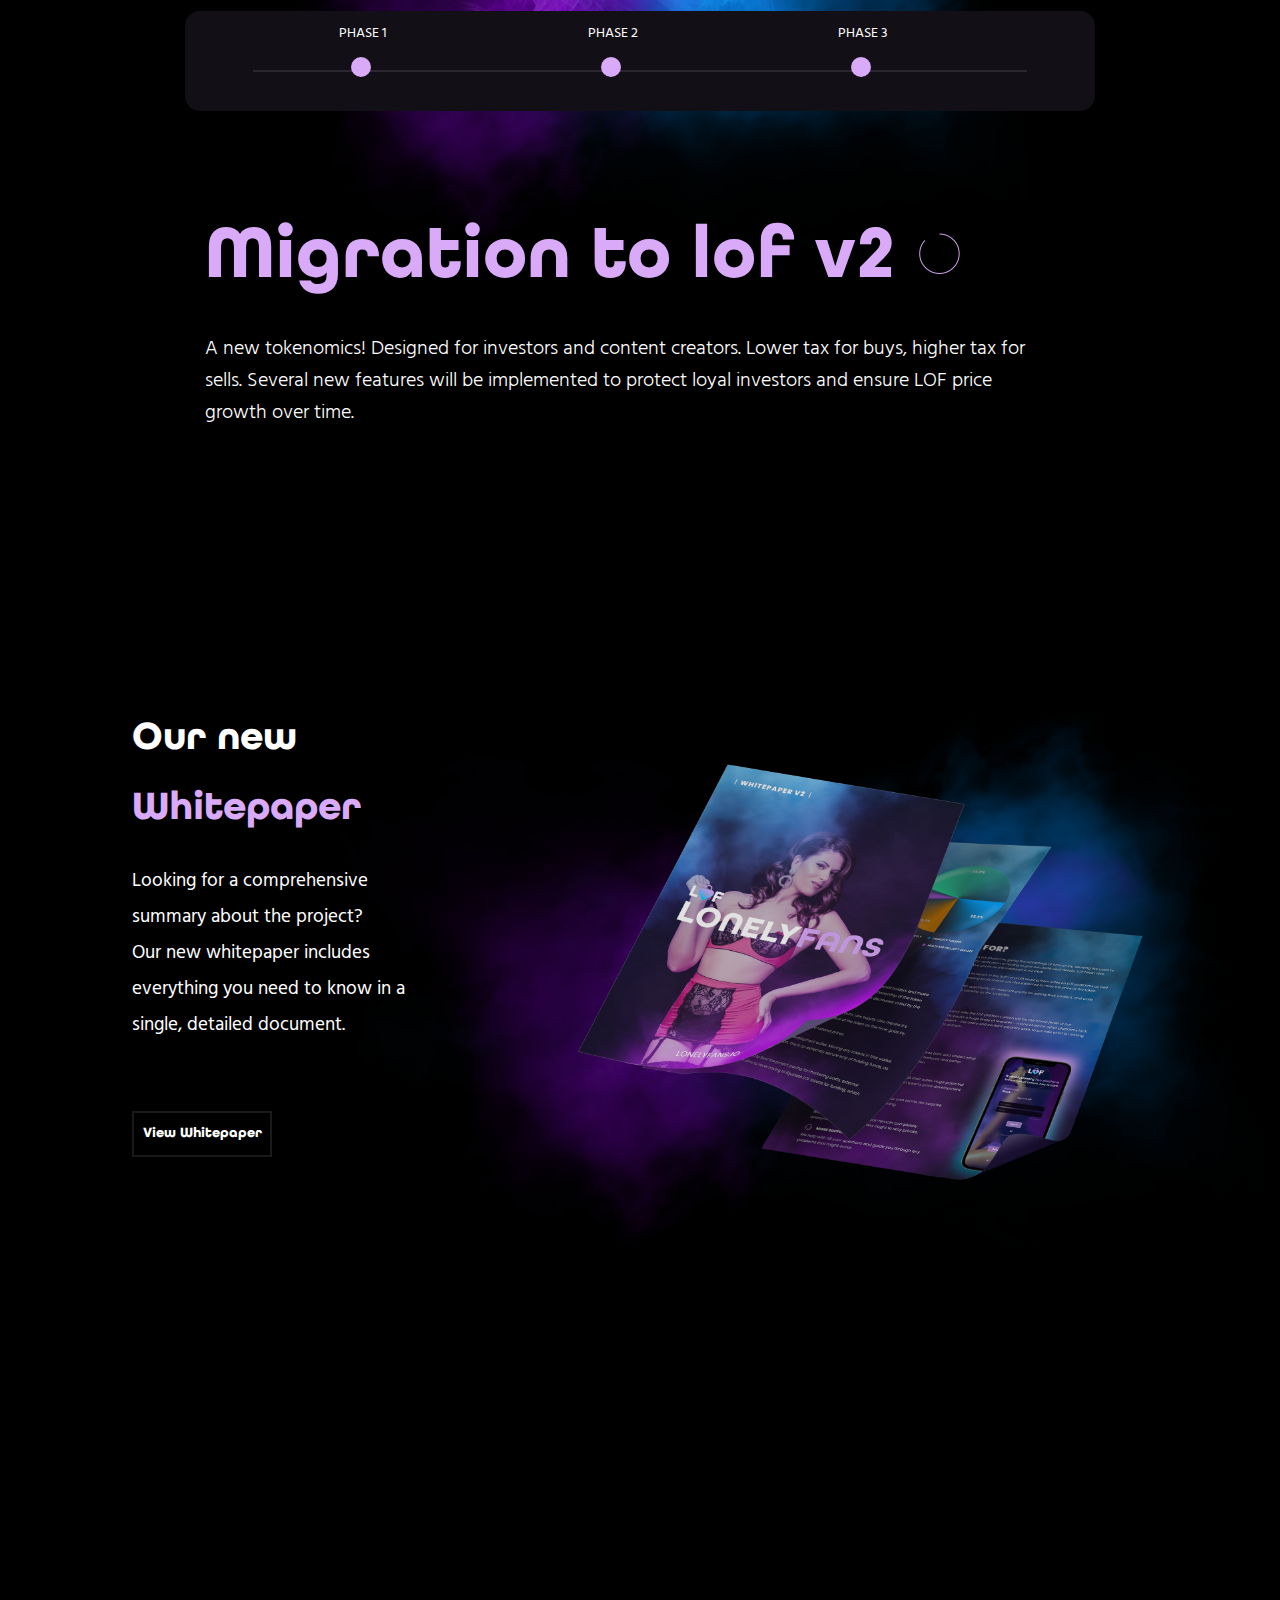
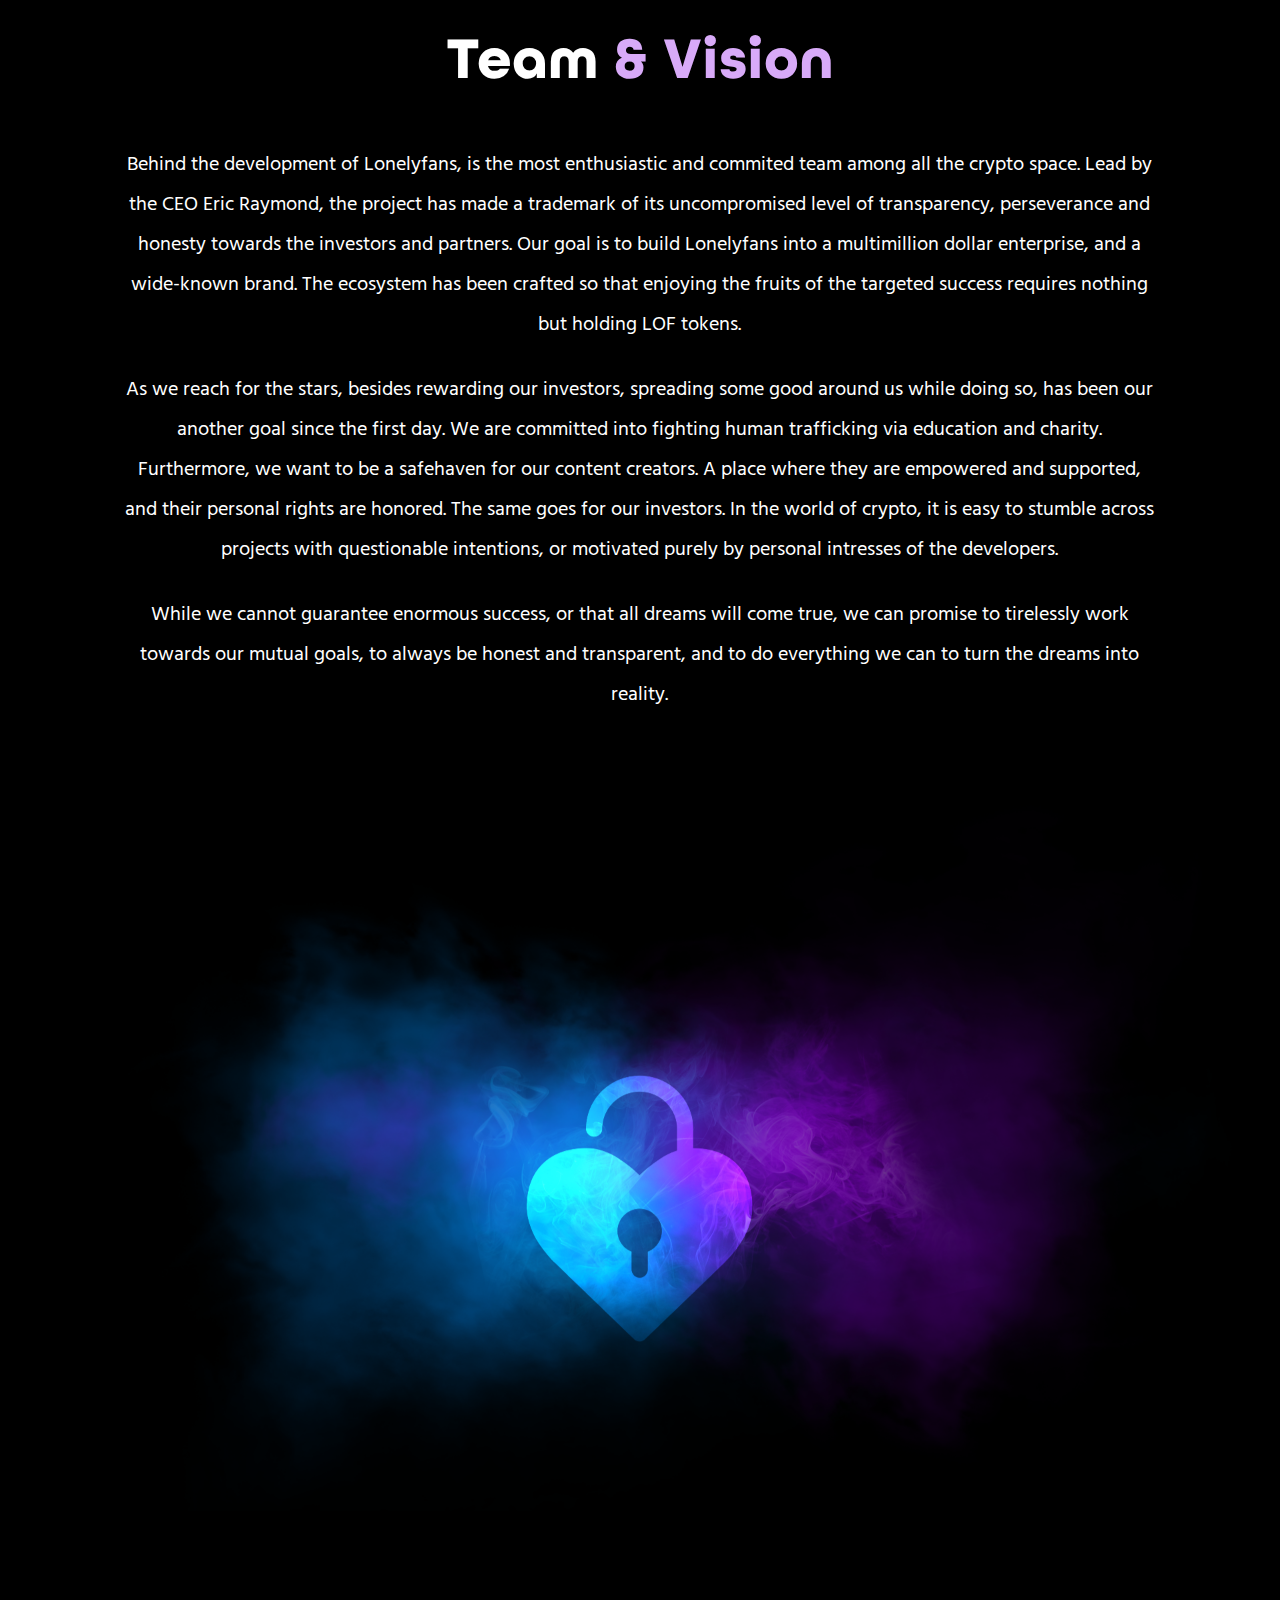
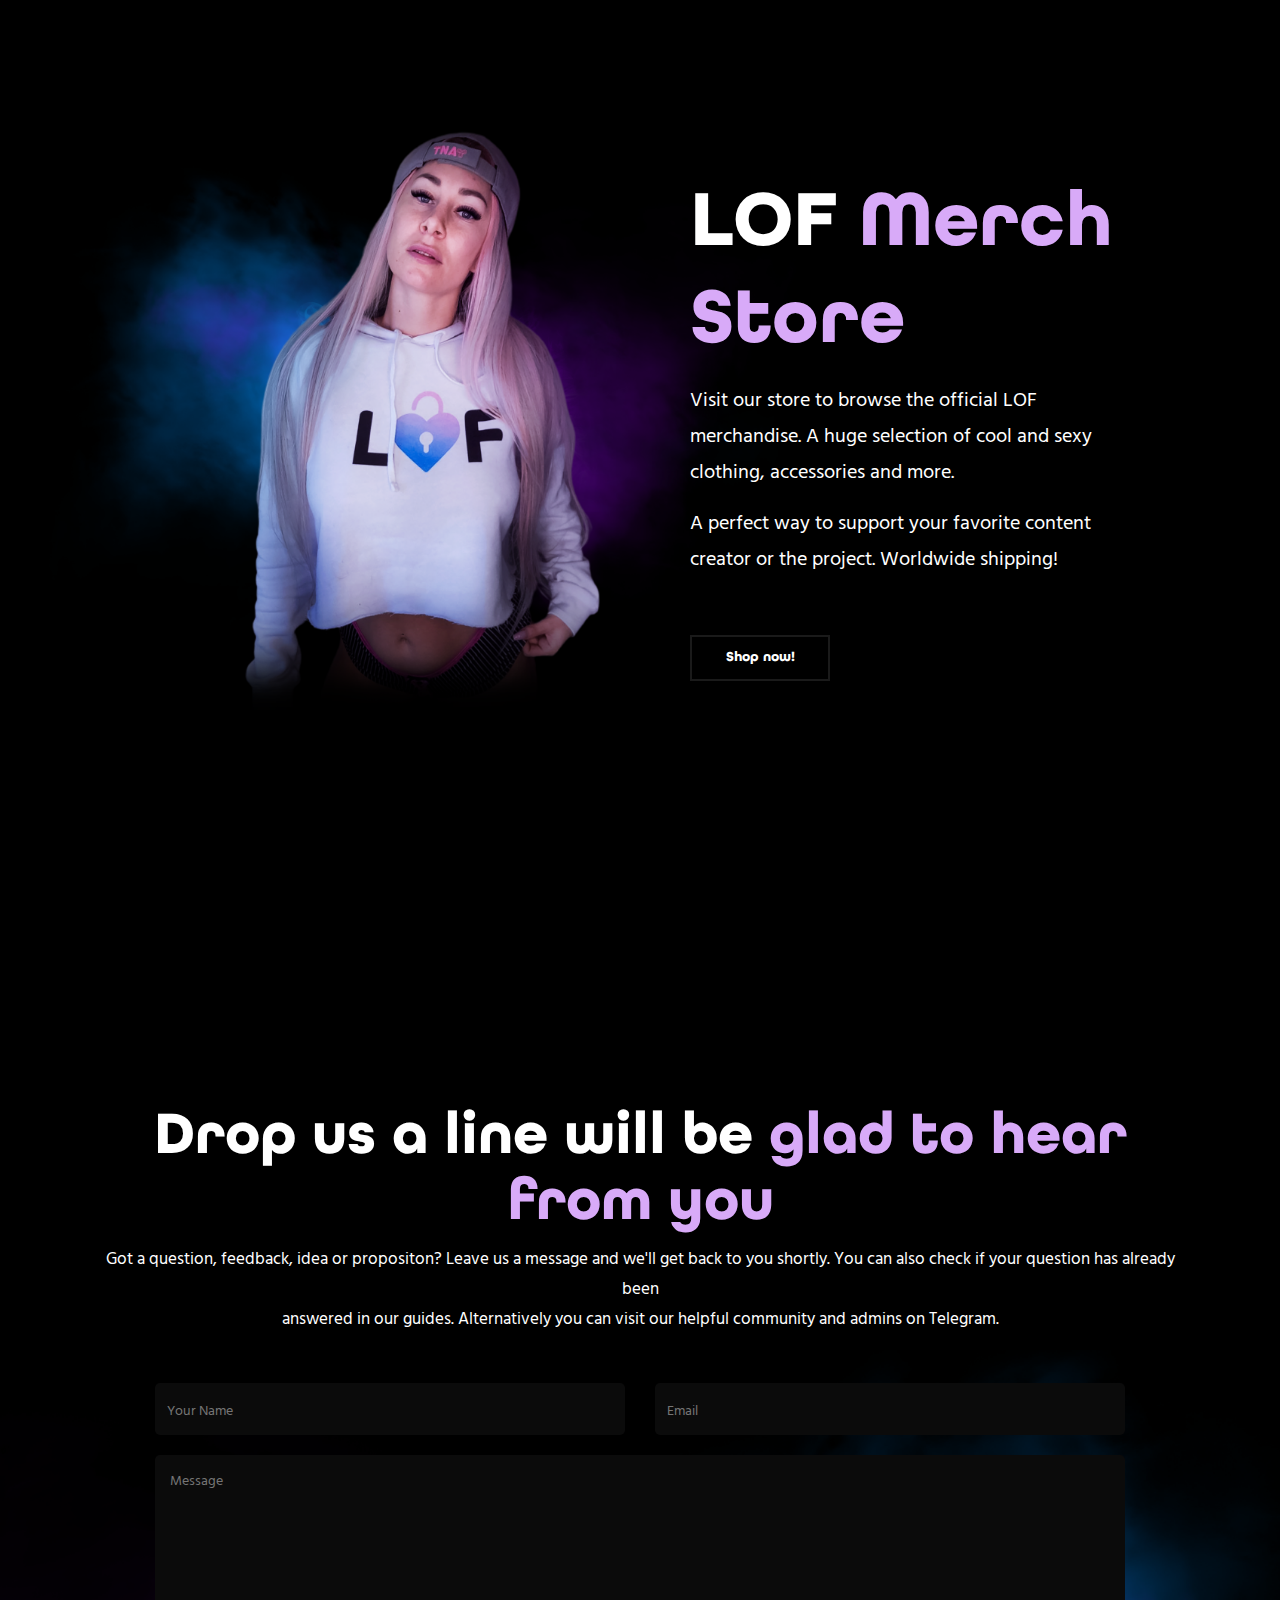
==== commit 7054af49: "pollo changes" ====
--- a/index.html
+++ b/index.html
@@ -317,7 +317,7 @@
   <section class="section-special" id="hero">
     <div class="container-fluid hero-margin">
       <div class="row" >
-        <div class="col-md-4 hero-heading-padding"data-aos="fade-right" >
+        <div class="col-md-4 col-xxl-6 hero-heading-padding"data-aos="fade-right" >
           <h2 class="main-heading">
             LONELY<span class="main-color">FANS</span>
           </h2>
@@ -357,7 +357,7 @@
             Buy LOF
           </button> -->
         </div>
-        <div class="col-md-8" data-aos="fade-left">
+        <div class="col-md-8 col-xxl-6" data-aos="fade-left">
           <img alt="image" class="hero-img" src="./assets/img/hero.png" />
         </div>
       </div>
@@ -368,11 +368,11 @@
   <section class="section-special" id="whatlof">
     <div class="container-fluid ">
       <div class="row lof-section-margin">
-        <div class="col-md-6" data-aos="fade-right">
+        <div class="col-md-6 col-xxl-6 text-center" data-aos="fade-right">
           <img src="./assets/img/lof.png" class="whylof-img" alt="" />
         </div>
 
-        <div class="col-md-5 " data-aos="fade-left">
+        <div class="col-md-5 col-xxl-6" data-aos="fade-left">
           <h2 class="main-heading-lof-section">What is <span class="main-color">LOF?</span></h2>
 
           <p class="lof-section-paragraph-top lof-section-paragraph">
@@ -399,7 +399,7 @@
     <div class="container-fluid">
       <div class="row" >
 
-        <div class="col-md-3 lof-plateform-heading-padding " data-aos="fade-right">
+        <div class="col-md-3 col-xxl-6 lof-plateform-heading-padding " data-aos="fade-right">
           <h2 class="lof-plateform-heading ">LOF <span class="main-color">Platform</span></h2>
 
           <p class=" lof-platfrom-heading-margin">
@@ -424,7 +424,7 @@
             <span><a href="https://lonelyfans.app/" target="_blank">Sign up now</a> </span>
           </button>
         </div>
-        <div class="col-md-9" data-aos="fade-left">
+        <div class="col-md-9 col-xxl-6 text-center" data-aos="fade-left">
           <img alt="image" src="./assets/img/platform.png" class="lofplateform-img" />
         </div>
 
@@ -436,10 +436,10 @@
   <section class="section-special">
     <div class="container-fluid">
       <div class="row lof-platform2-mbl">
-        <div class="col-md-7" data-aos="fade-right">
+        <div class="col-md-7 col-xxl-6 text-center" data-aos="fade-right">
           <img alt="image" class="lofplatform-img-2" src="./assets/img/platform2.png" />
         </div>
-        <div class="col-md-4 feature-margin" data-aos="fade-left" >
+        <div class="col-md-4 col-xxl-6 feature-margin" data-aos="fade-left" >
           <div class="owl-carousel owl-theme">
             <div class="item">
               <div class="slider-div">
@@ -697,7 +697,7 @@
     <div class="container-fluid">
       <div class="row token-bar-content">
         <div class="col-md-6">
-          <h5 class="all-round" style="float: left">Burn Address</h5>
+          <h5 class="all-round" style="float: left">Burn Address  &nbsp &nbsp &nbsp &nbsp &nbsp &nbsp &nbsp</h5>
         </div>
         <div class="col-md-6">
           <h5  class="count all-round" style="float: right">250000000</h5>
@@ -764,13 +764,13 @@
     <div class="container-fluid">
       <div class="row">
         <div class="col-md-4"></div>
-        <div class="col-md-4">
+        <div class="col-md-4 text-center">
           <h2 class="token-heading-2">6% Buy Tax Distribution</h2>
         </div>
         <div class="col-md-4"></div>
       </div>
       <div class="row">
-        <div class="col-md-7 token-points" data-aos="fade-right">
+        <div class="col-md-7 col-xxl-6 token-points" data-aos="fade-right">
           <ul>
             <li class="bullet-1">
               <span style="position: relative; bottom:7px;"> 2% to holders as token of their choice (BNB by default, no
@@ -782,7 +782,7 @@
             <li class="bullet-3"><span style="position: relative; bottom:7px;left: 8px;">2% to BNB/LOF liquidity pool</span></li>
           </ul>
         </div>
-        <div class="col-md-5" data-aos="fade-left">
+        <div class="col-md-5 col-xxl-6 text-center" data-aos="fade-left">
           <img class="img-responsive shake-effect" src="./assets/tokonomics/Graph 1.png" alt="graph" />
         </div>
       </div>
@@ -801,10 +801,10 @@
         <div class="col-md-3"></div>
       </div>
       <div class="row">
-        <div class="col-md-5" data-aos="fade-right">
+        <div class="col-md-5 col-xxl-6" data-aos="fade-right">
           <img class="img-responsive shake-effect" src="./assets/tokonomics/Graph 2.png" alt="graph" />
         </div>
-        <div class="col-md-7 token-points" data-aos="fade-left">
+        <div class="col-md-7 col-xxl-6 token-points" data-aos="fade-left">
           <ul>
             <li class="bullet-4">
               <span style="position: relative; bottom:7px;"> 4% to holders as token of their choice (BNB by default, no
@@ -1571,7 +1571,7 @@
         <br class="br-hide">
         <br class="br-hide">
         <br class="br-hide">
-        <div class="col-md-4 dash-pad"  data-aos="fade-right">
+        <div class="col-md-4 col-xxl-6 dash-pad"  data-aos="fade-right">
           <h2 class="dash-heading"><span  class="main-color">Dashboard</span></h2>
           <p class="dash-body-mar">
             If you didn't already know, by holding LOF tokens you are automatically gaining passive rewards - no actions required.
@@ -1593,7 +1593,7 @@
             <span><a href="https://lonelyfans.io/rewards/" target="_blank">Claim your reward</a> </span>
           </button>
         </div>
-        <div class="col-md-8" data-aos="fade-left">
+        <div class="col-md-8 col-xxl-6 text-center" data-aos="fade-left">
           <img src="./assets/img/dashboard.png" class="dashbored-img" alt="" />
         </div>
       </div>
@@ -2386,7 +2386,7 @@
   <section class="section-special" >
     <div class="container-fluid whitepaper-padding-top">
       <div class="row" id="whitepaper">
-        <div class="col-md-3 white-heading-padding" data-aos="fade-right">
+        <div class="col-md-3 col-xxl-6 white-heading-padding" data-aos="fade-right">
           <h2 class="whitepaper-heading">
             <span>Our new</span>  <br /><span class="main-color">Whitepaper</span>
           </h2>
@@ -2405,7 +2405,7 @@
             <span><a href="https://lonelyfans.io/whitepaper.pdf" target="_blank">View Whitepaper</a> </span>
           </button>
         </div>
-        <div class="col-md-7" data-aos="fade-left">
+        <div class="col-md-7 col-xxl-6" data-aos="fade-left">
           <img alt="image" class="whitepaper-img" src="./assets/img/whitepaper.png" />
         </div>
         <div class="col-md-2"></div>
--- a/assets/css/media.css
+++ b/assets/css/media.css
@@ -632,7 +632,12 @@
       display:block !important;
   }
   }
-
+  @media only screen 
+  and (min-device-width: 2500px) {
+.col-xxl-6{
+  width: 50% !important;
+}
+  }
 
 
 
--- a/assets/css/style.css
+++ b/assets/css/style.css
@@ -12,7 +12,7 @@
 }
 html {
   scroll-behavior: smooth;
-
+  
 }
 /* body css start */
 
@@ -1307,8 +1307,9 @@
   position: absolute;
   height: 100%;
   width: 12rem;
+
   /* padding: 0 4rem; */
-  padding-right: 125px;
+  padding-right: 51%;
   top: 0;
   right: 0;
   text-align: center;
@@ -1320,6 +1321,11 @@
   top: 50%;
   transform: translateY(-50%);
 }
+.nav-arrows{
+  background: #171718;
+  padding: 8px;
+  border: 1px solid;
+}
 .nav-wrapper .nav-up {
   opacity: 0;
 }
@@ -1337,7 +1343,7 @@
 }
 .nav-wrapper .nav-up svg:hover,
 .nav-wrapper .nav-down svg:hover {
-  fill: black;
+  fill: #fff;
 }
 .nav-wrapper .nav-up {
   transform: rotate(180deg);
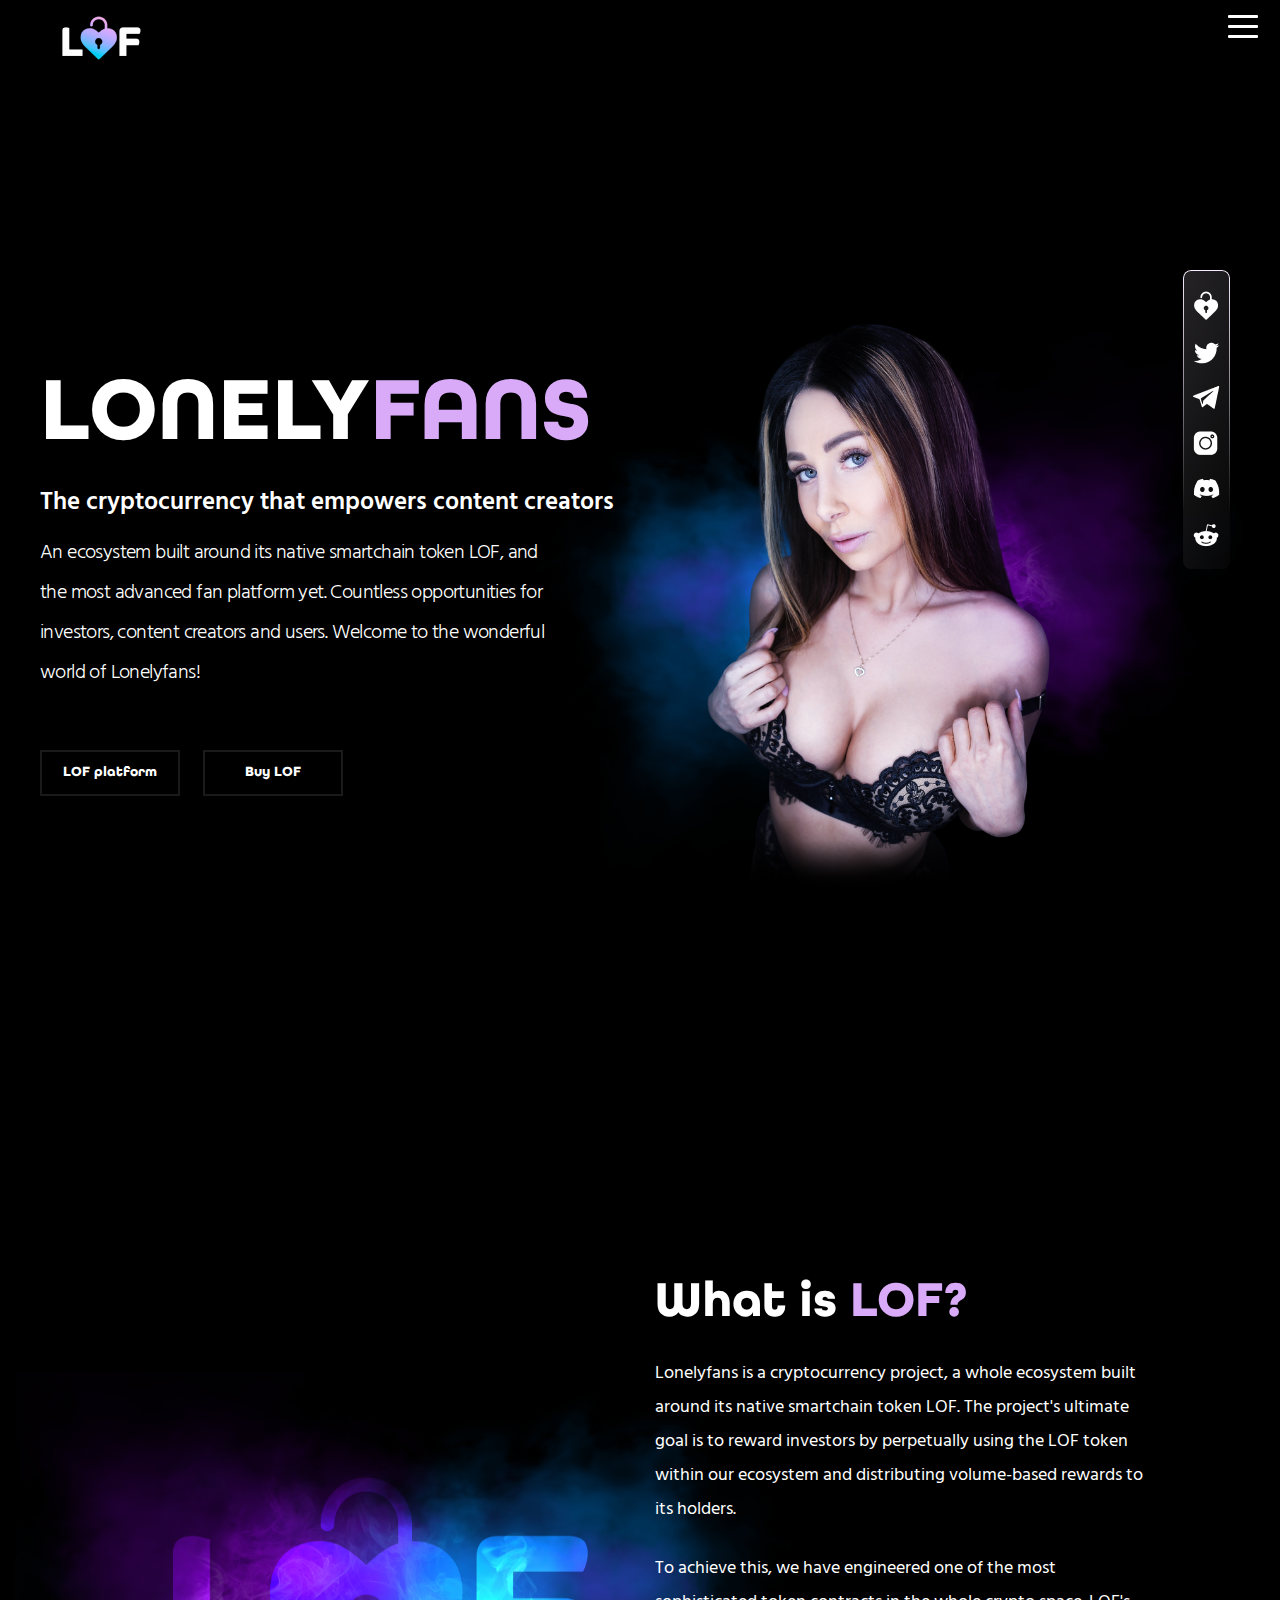
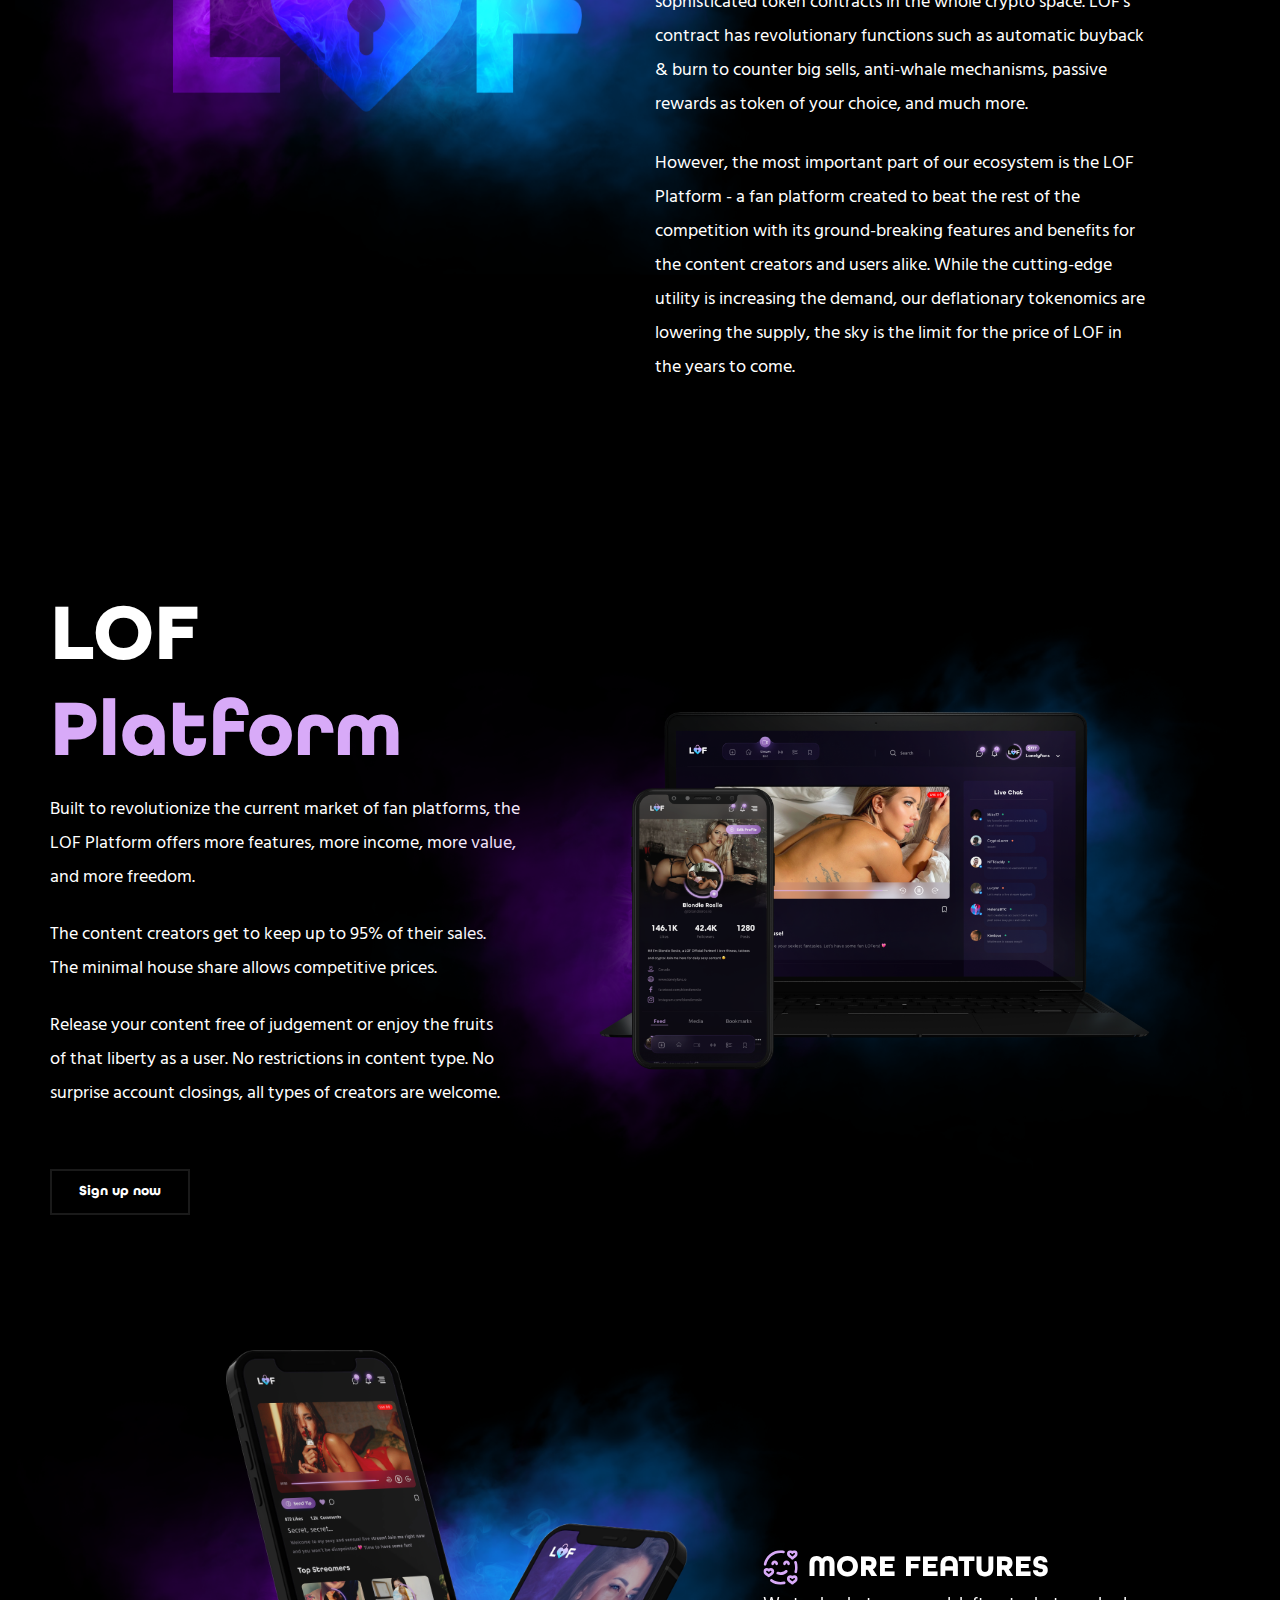
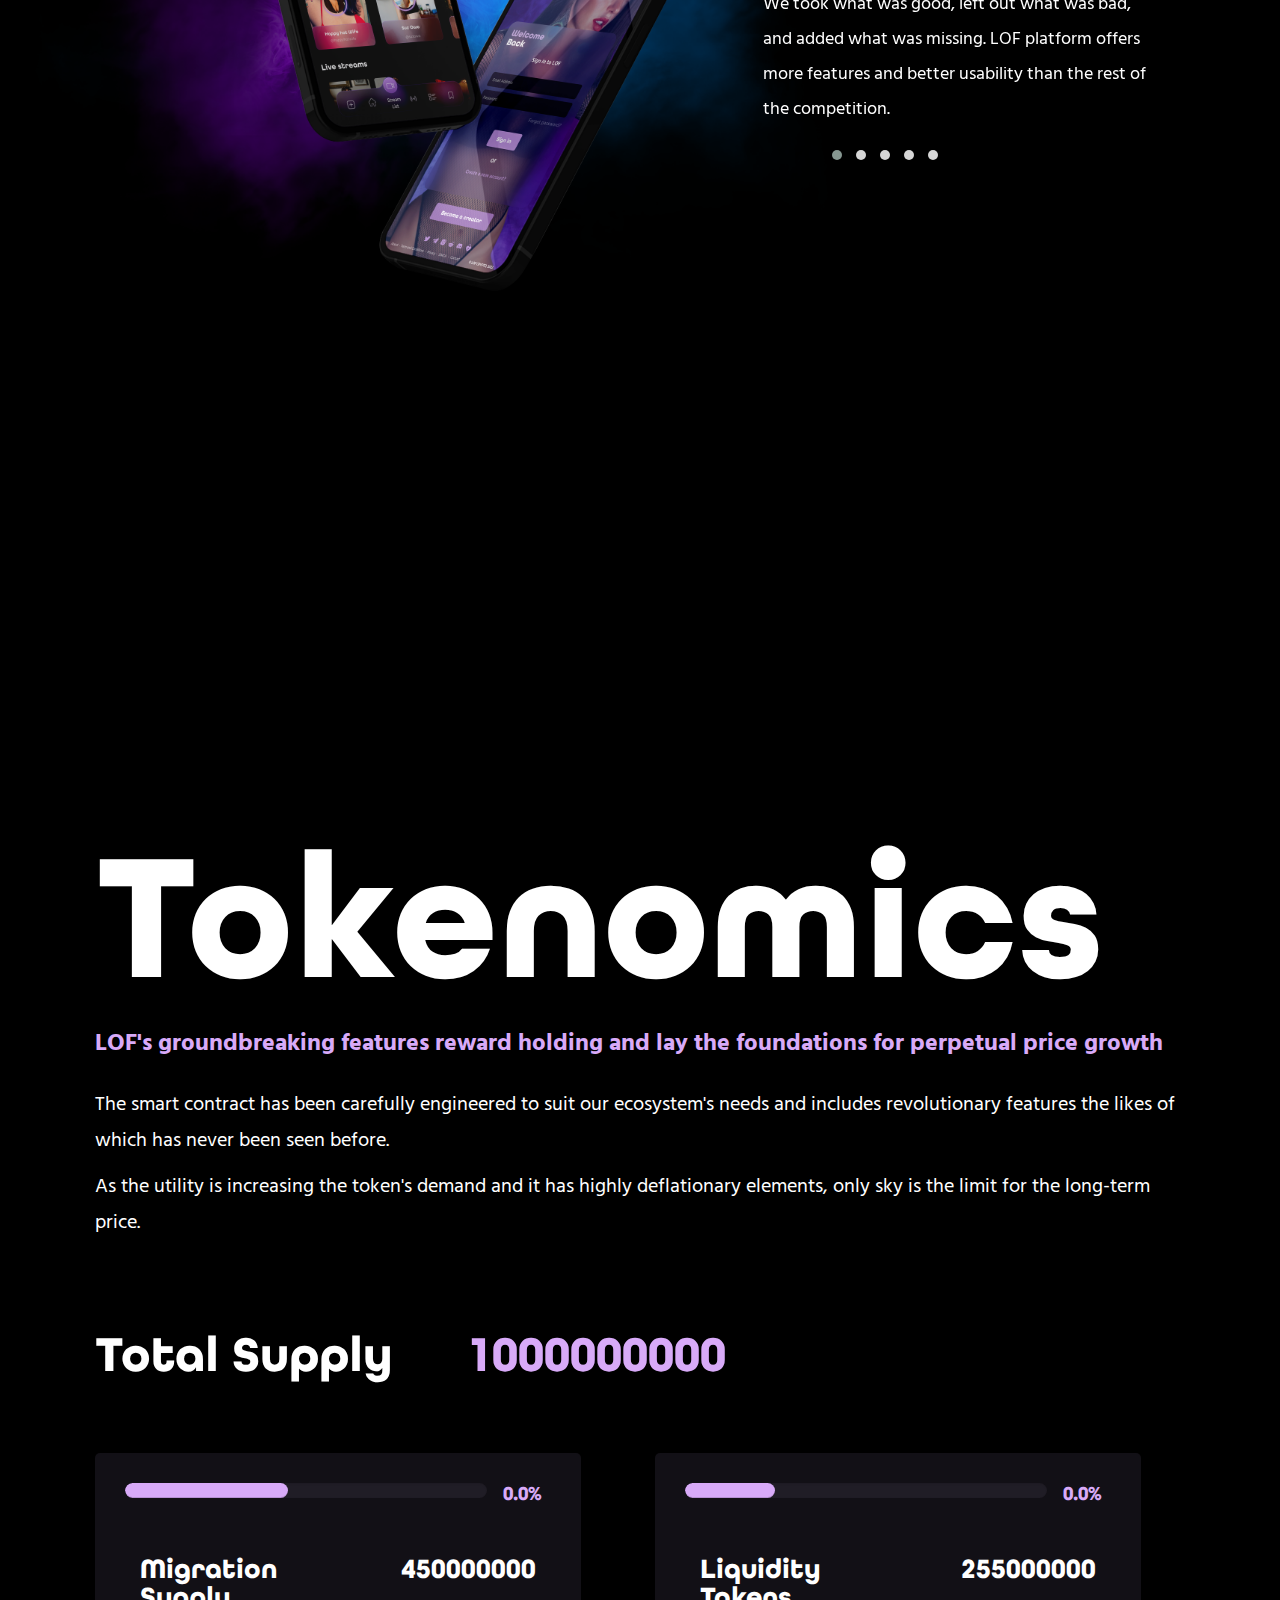
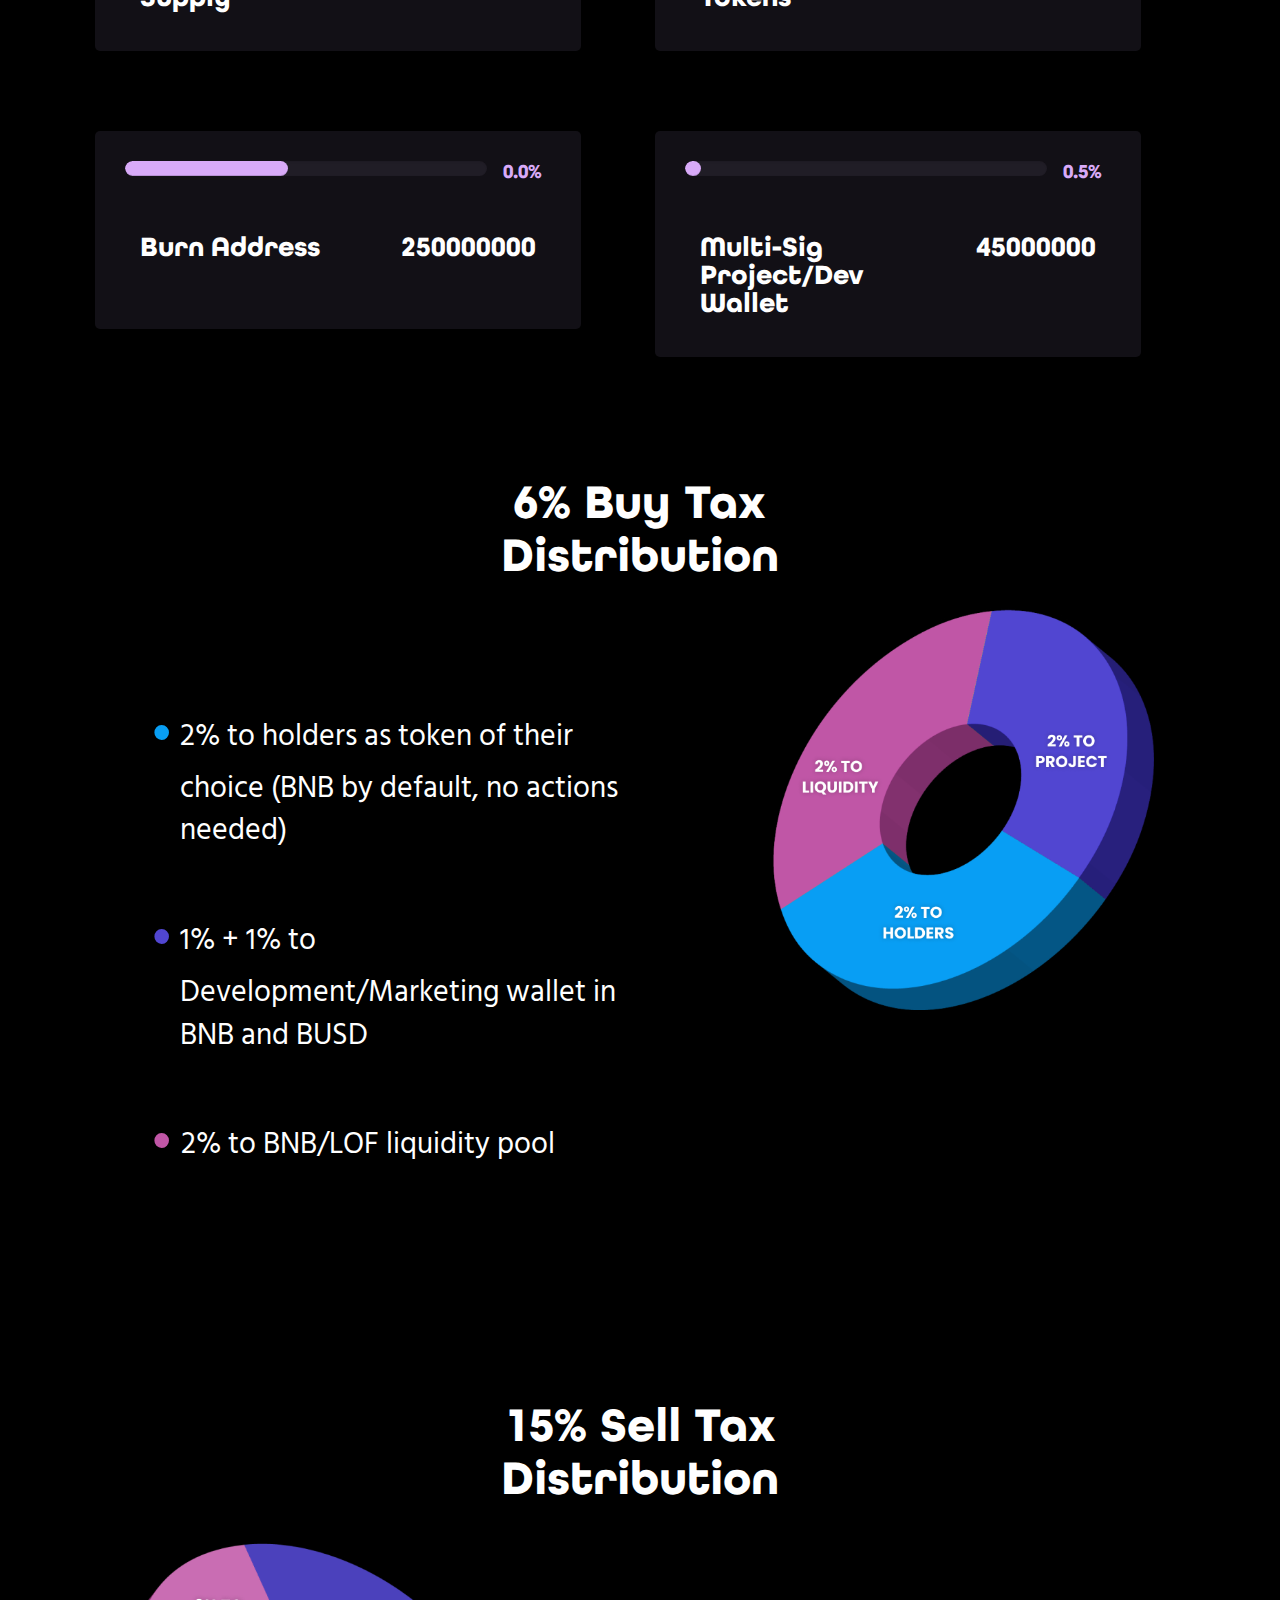
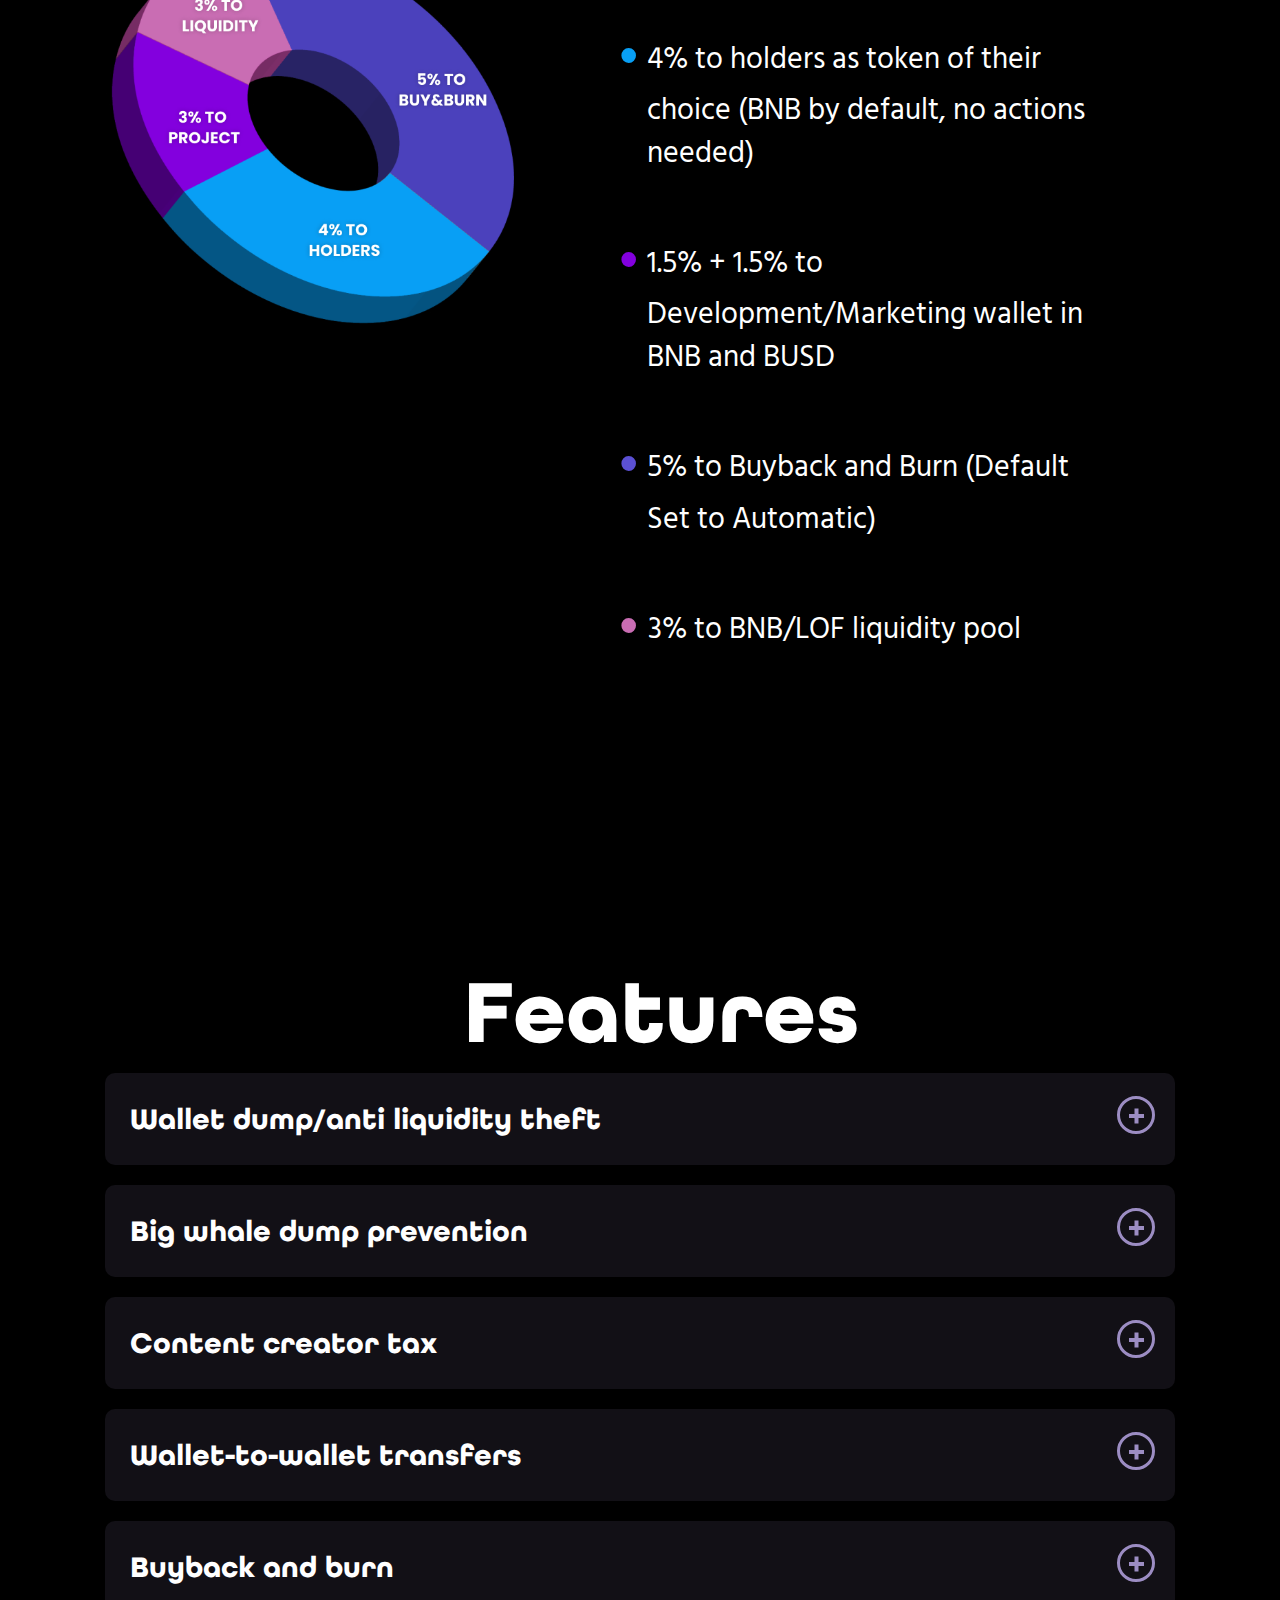
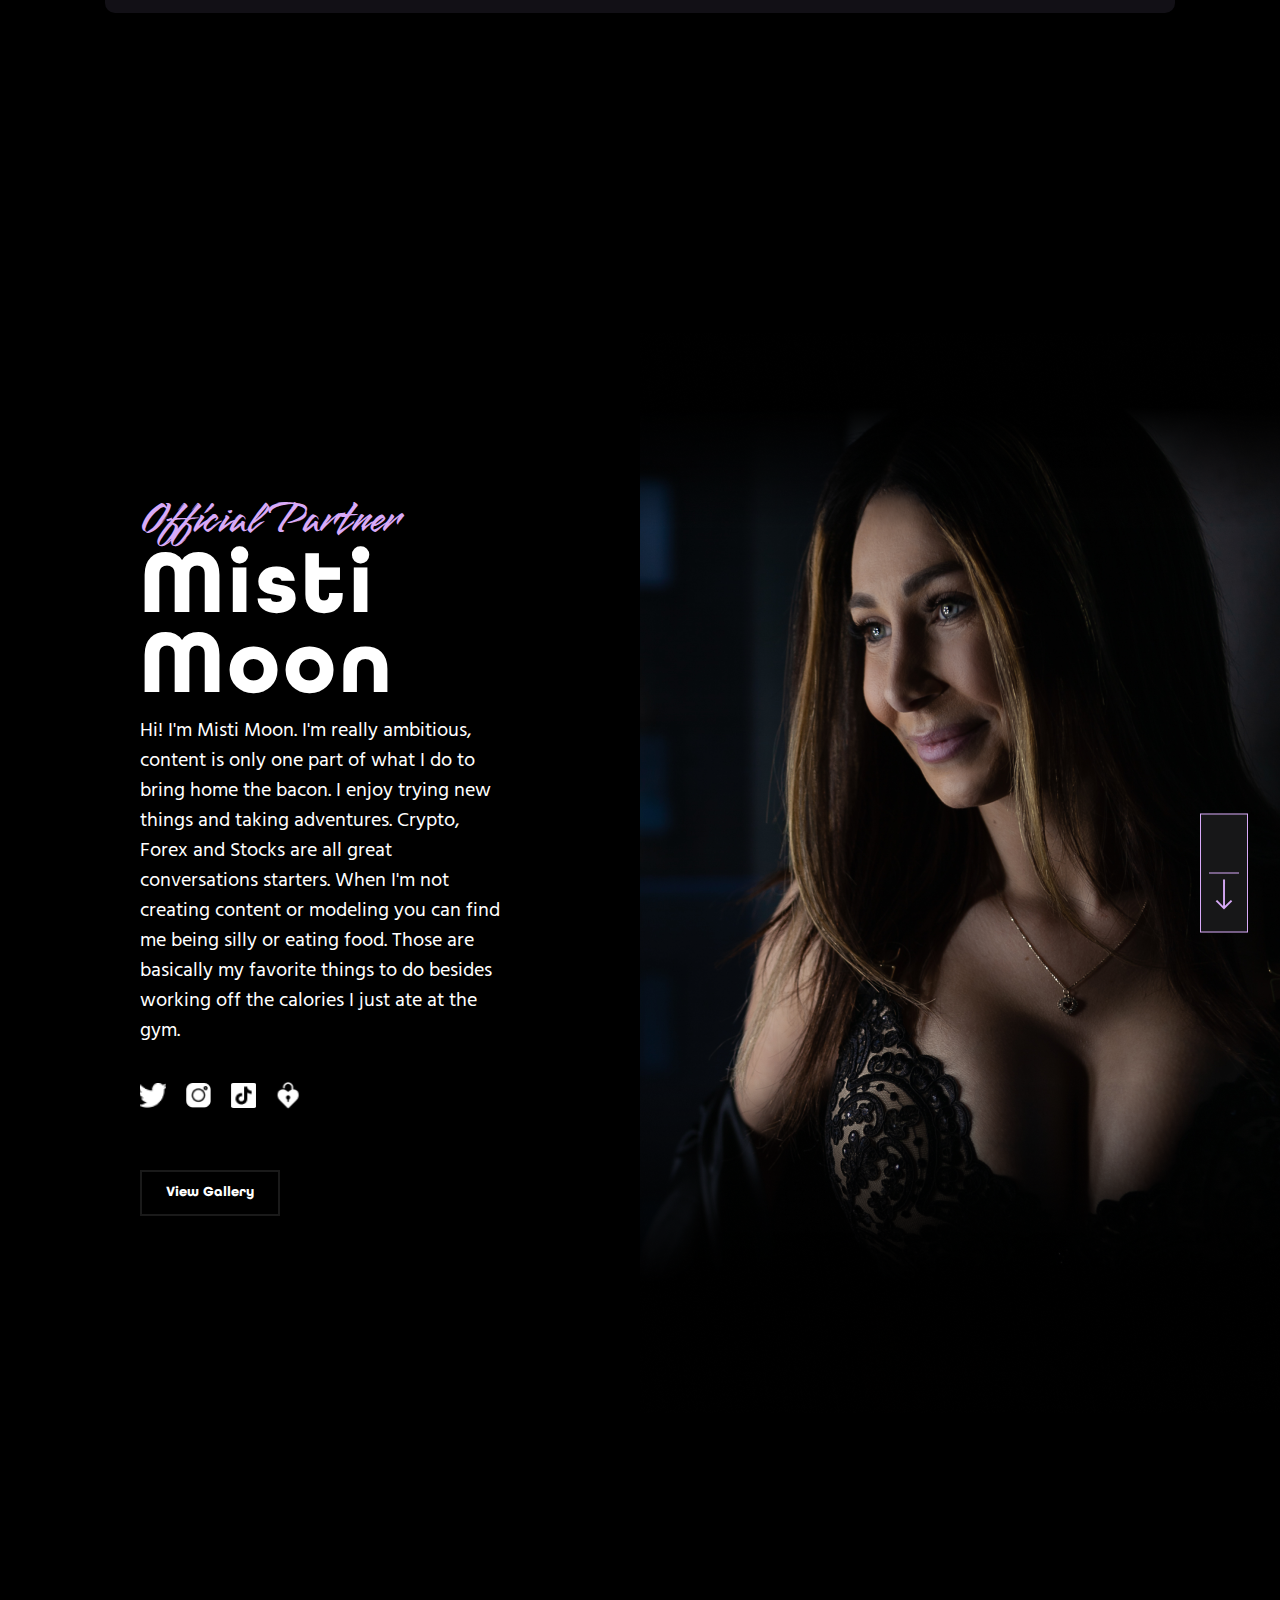
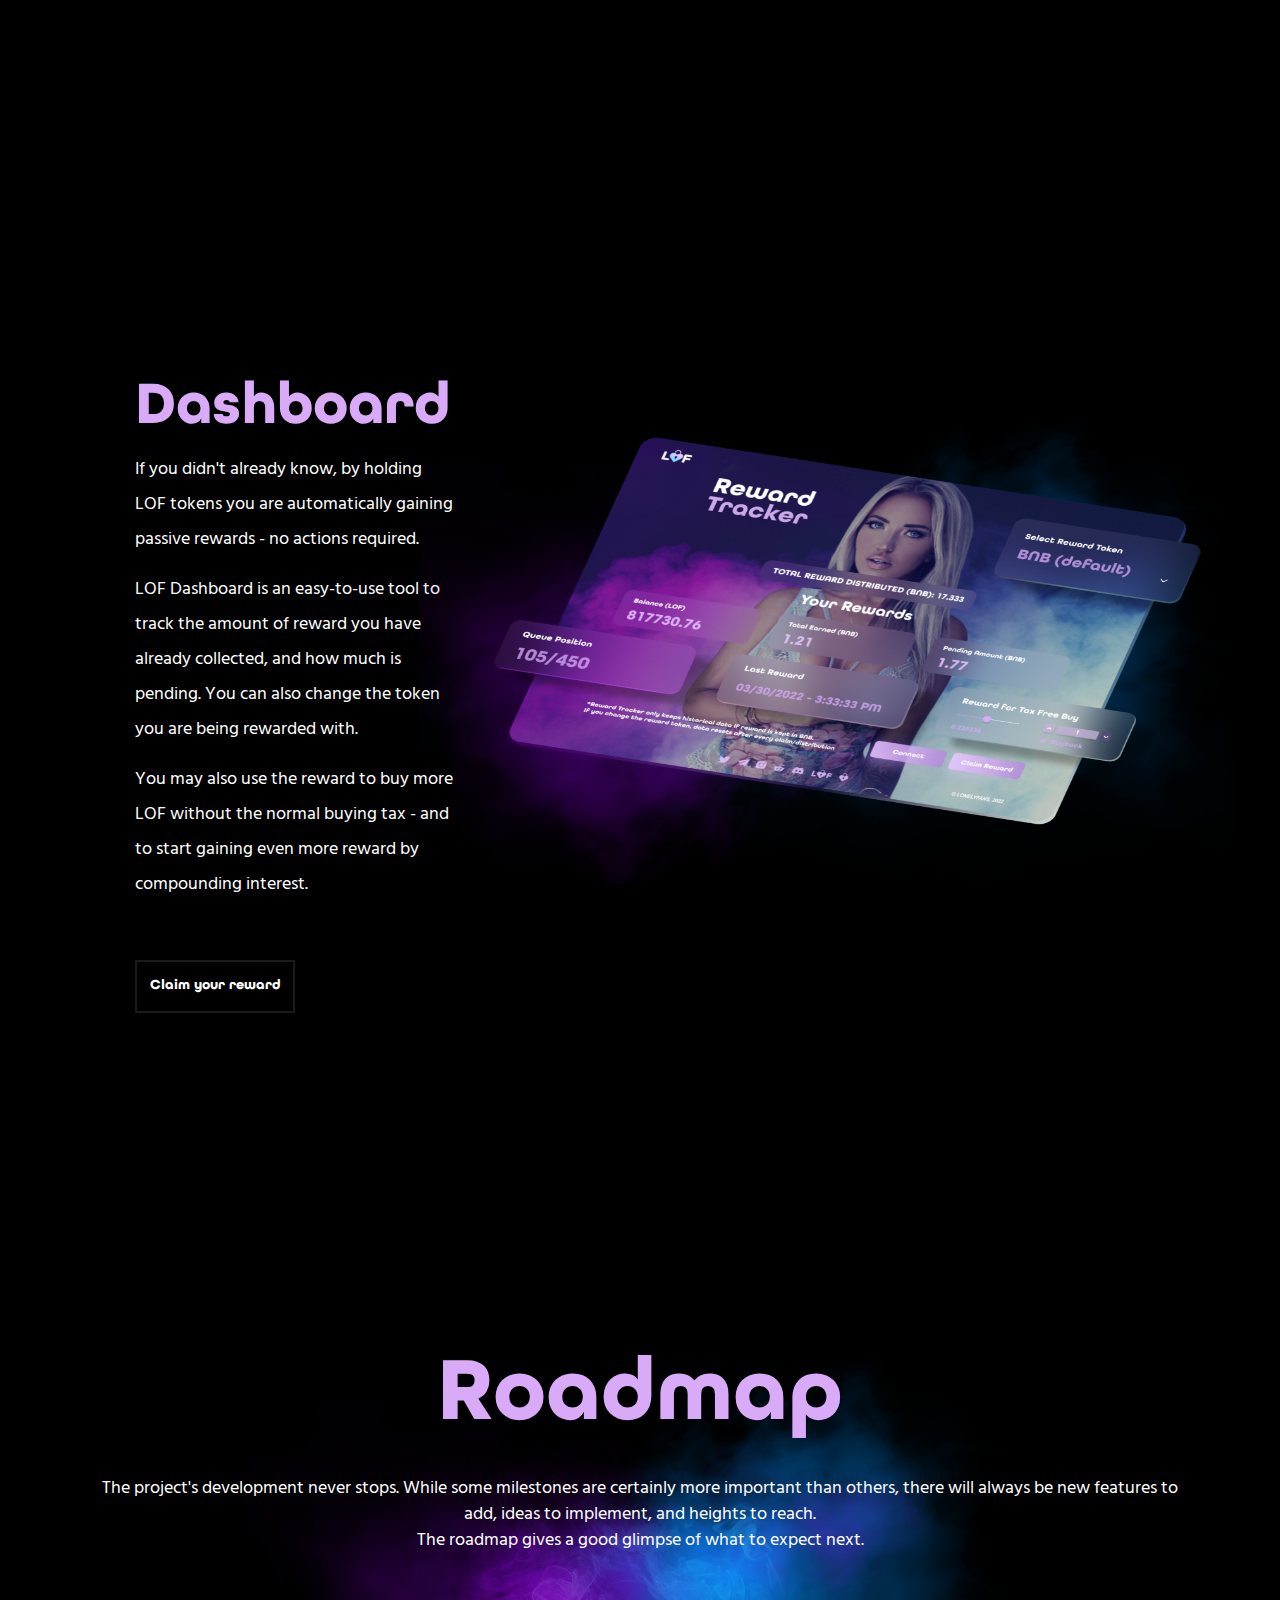
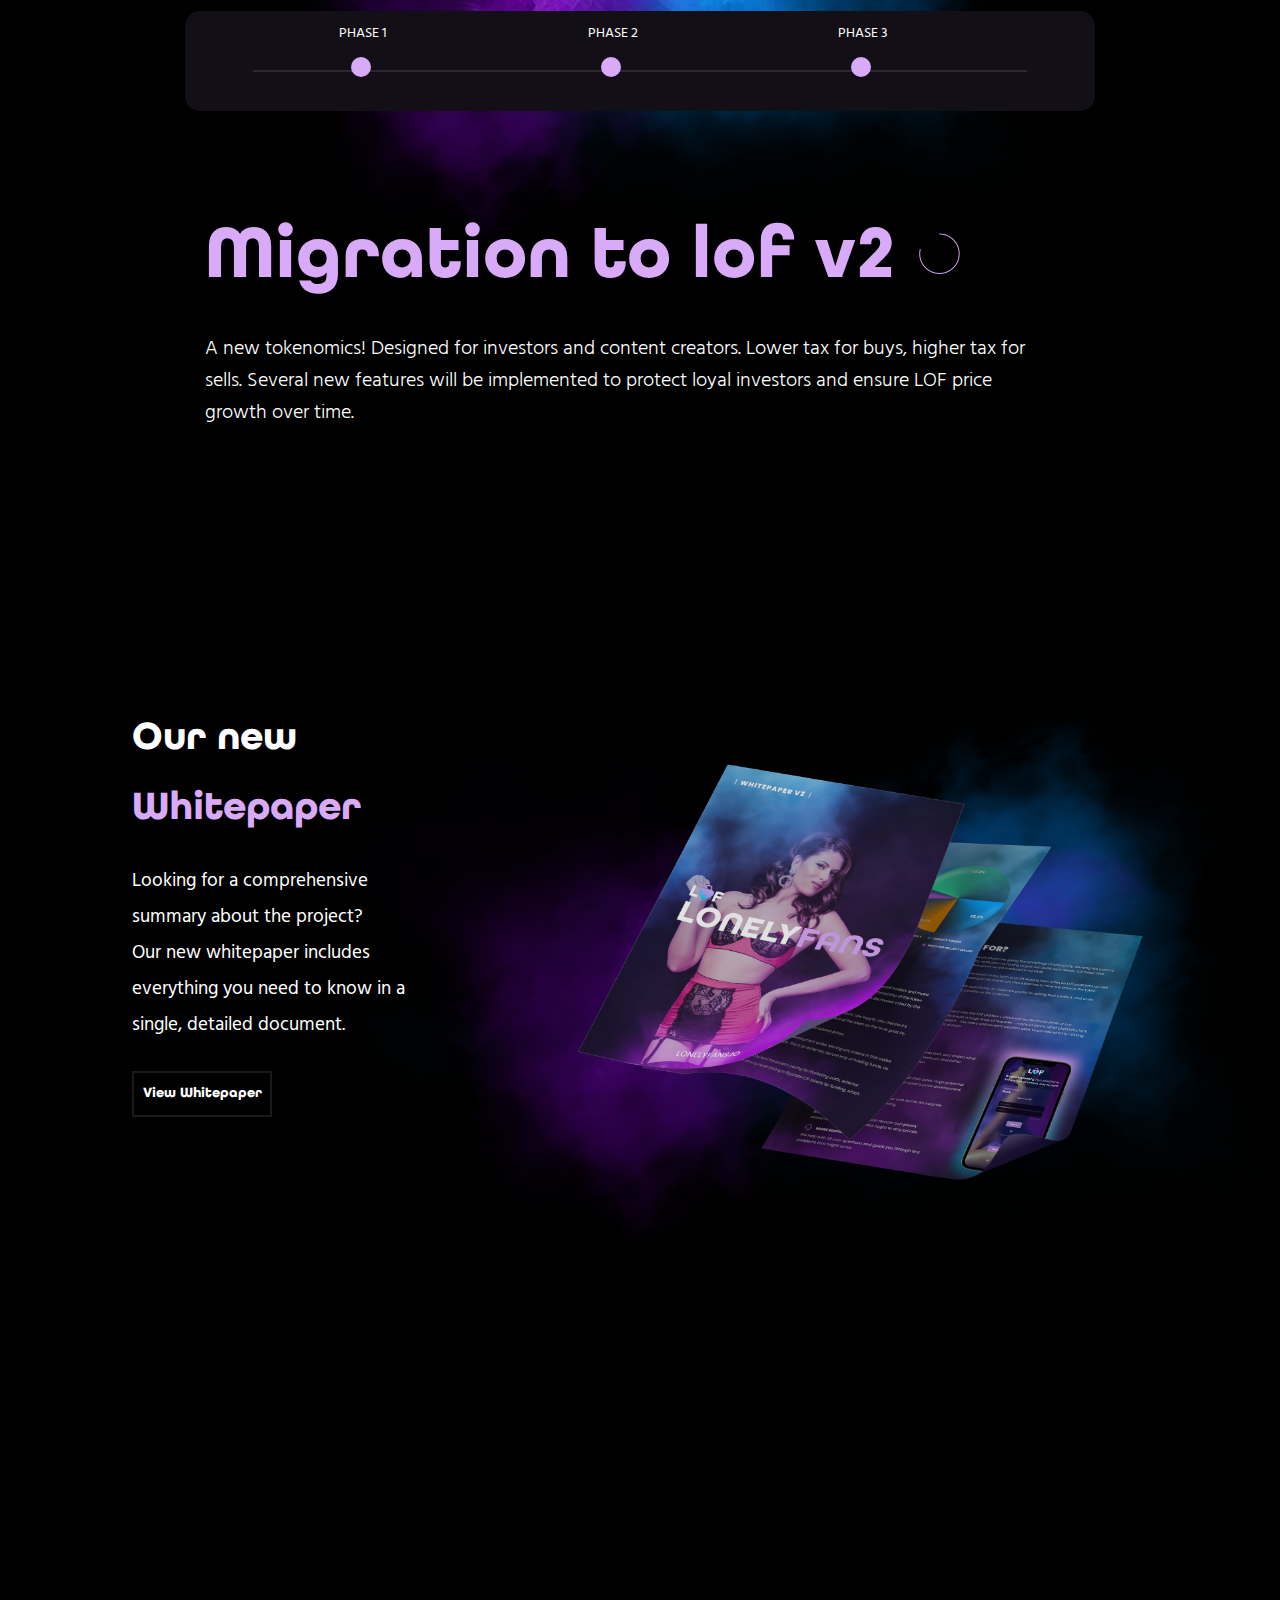
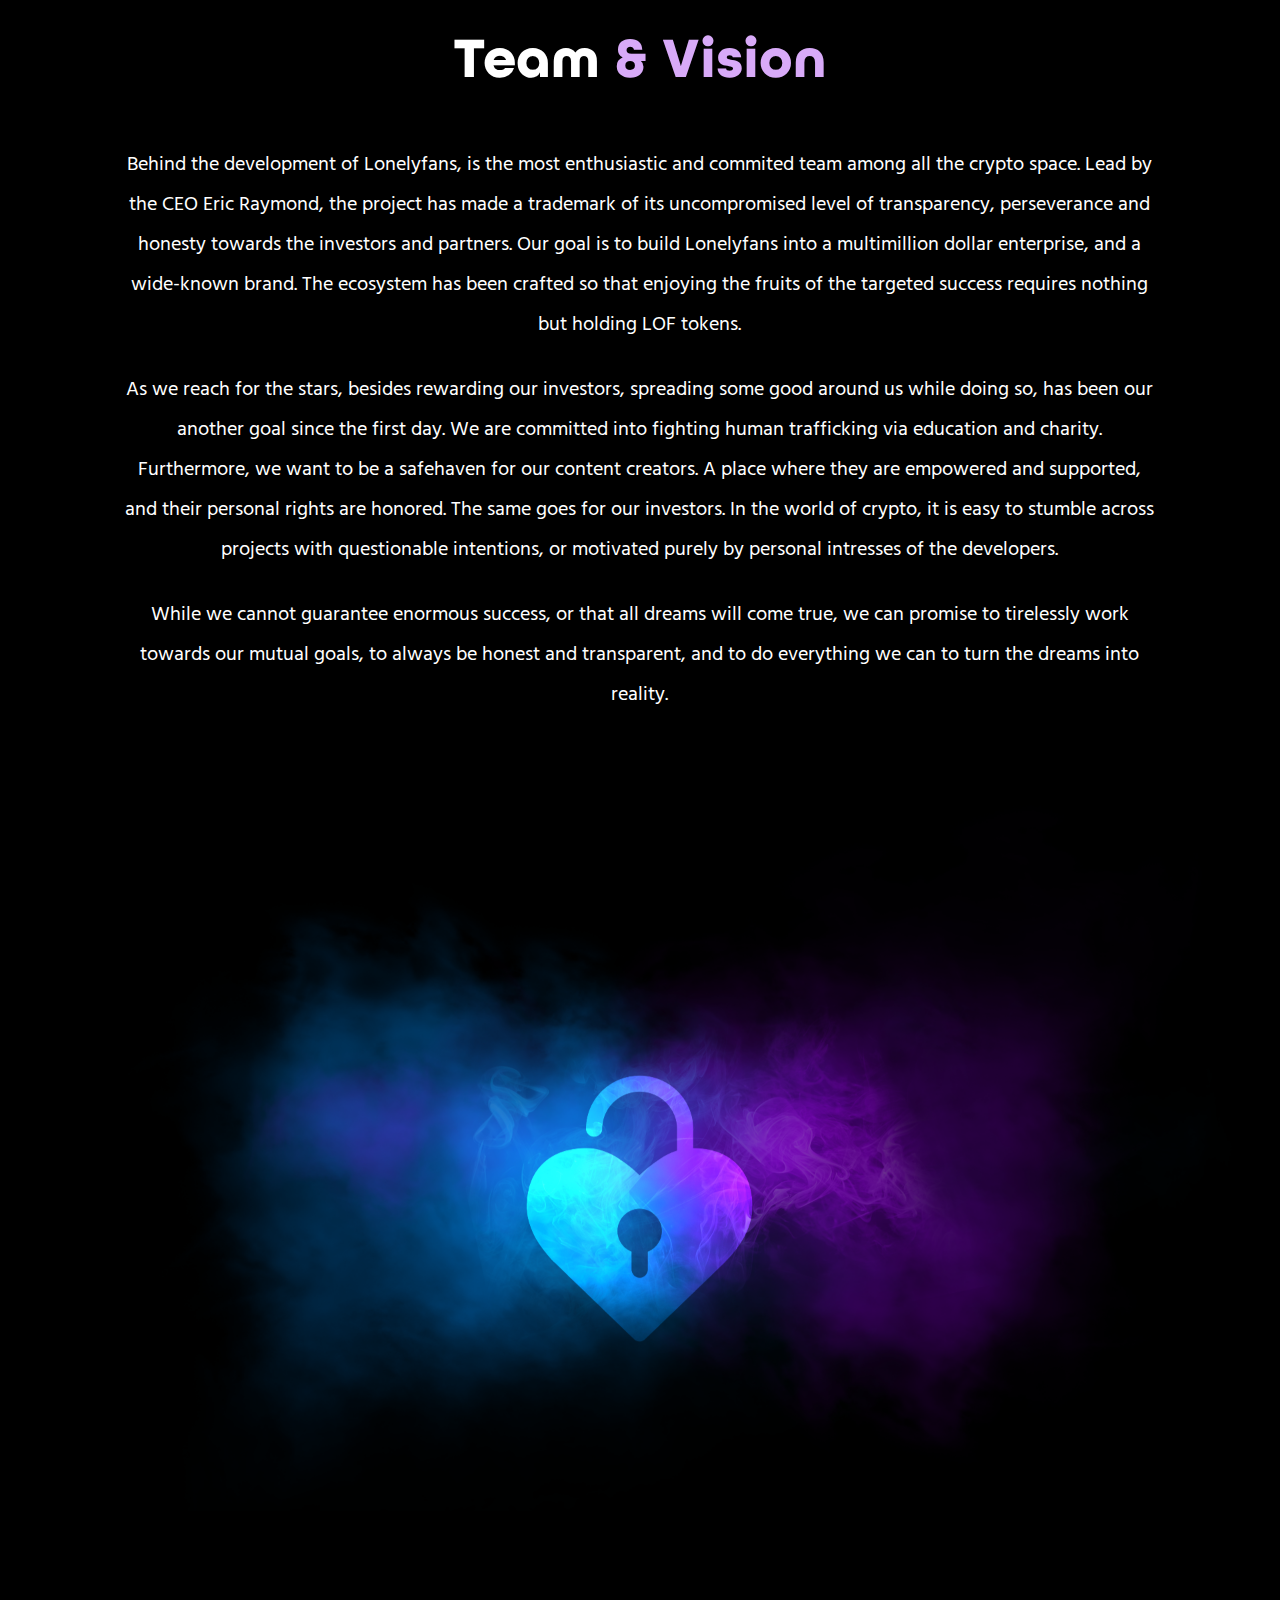
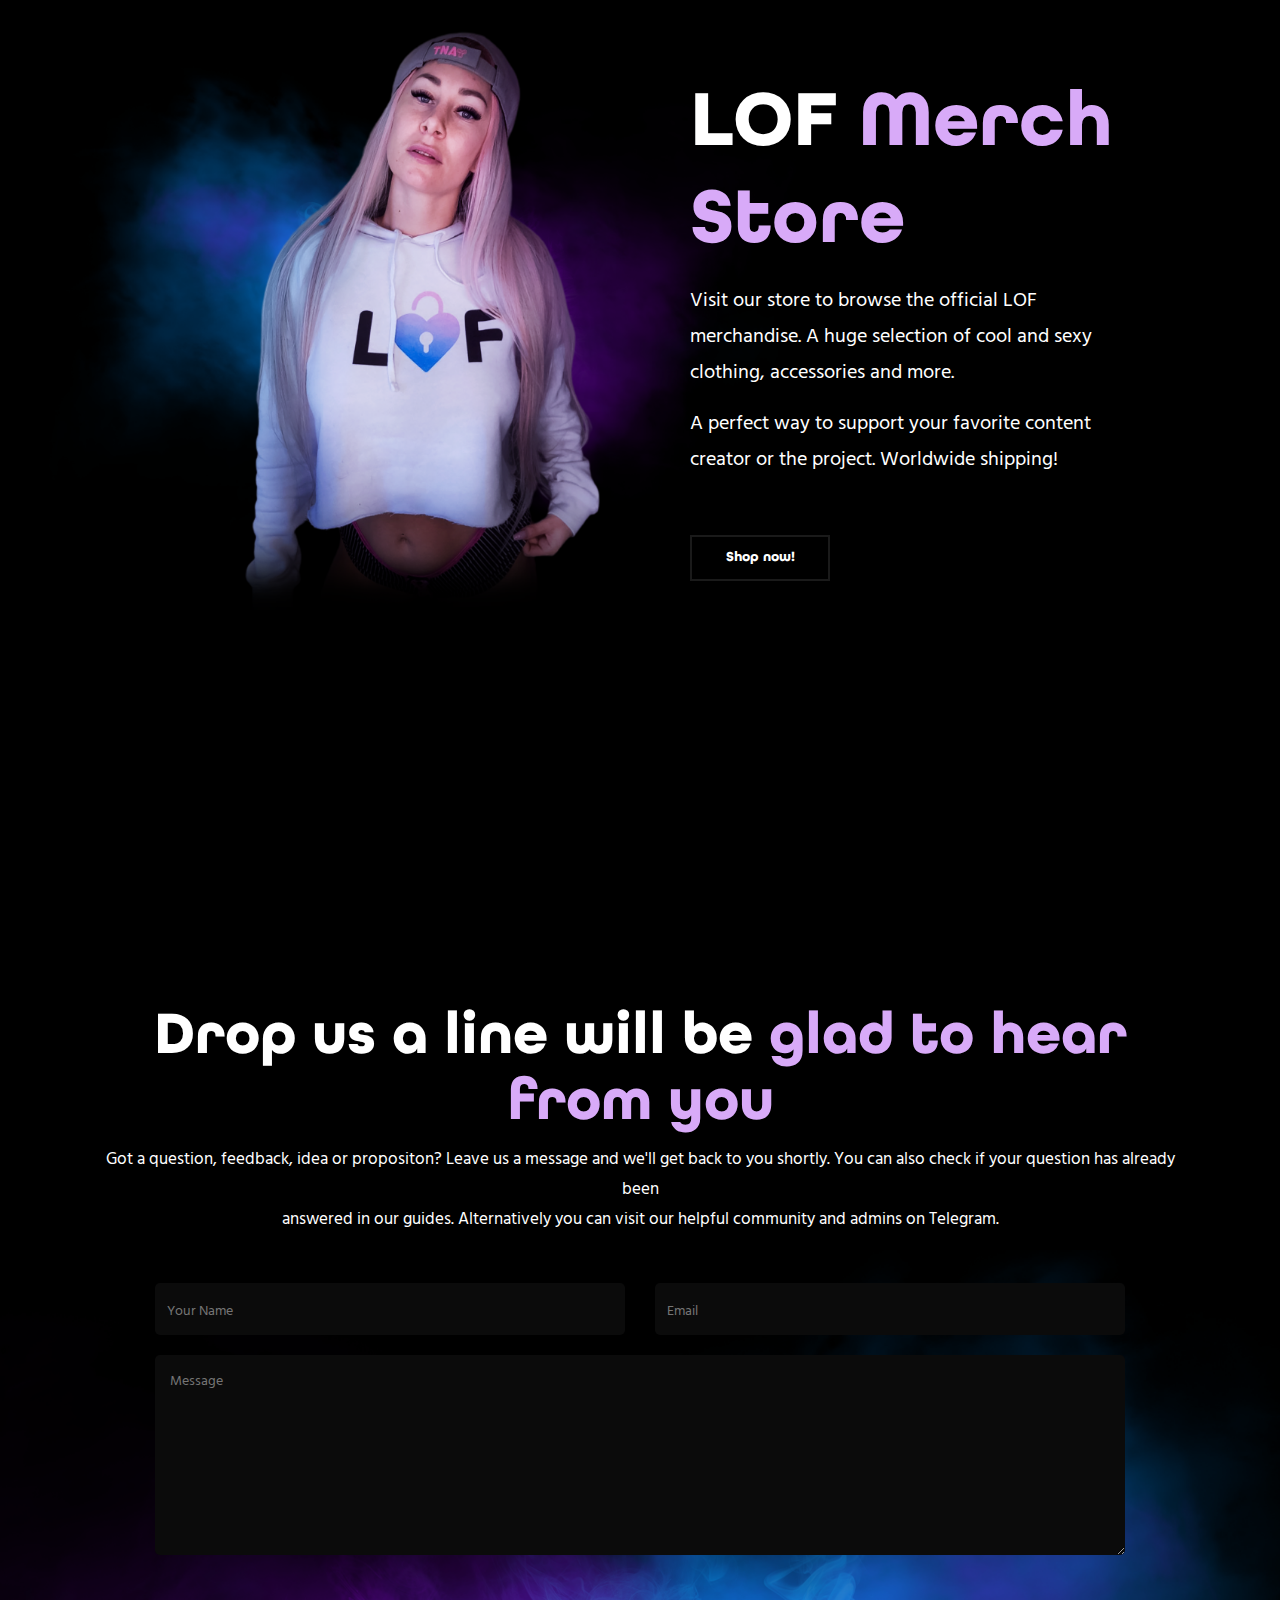
==== commit db5fa990: "changes 3-9" ====
--- a/index.html
+++ b/index.html
@@ -9,7 +9,6 @@
   <title>Lof Main Site</title>
   
   <link rel="stylesheet" href="./assets/css/media.css">
-  <!-- <link rel="stylesheet" href="./assets/css/pages.css"> -->
   <link rel="stylesheet" href="./assets/css/19011950.css">
   <link rel="stylesheet" href="./assets/css/14001450.css">
   <link rel="stylesheet" href="https://unpkg.com/aos@next/dist/aos.css" />
@@ -37,12 +36,6 @@
     integrity="sha384-Tc5IQib027qvyjSMfHjOMaLkfuWVxZxUPnCJA7l2mCWNIpG9mGCD8wGNIcPD7Txa"
     crossorigin="anonymous"></script>
   <link rel="stylesheet" href="./assets/css/style.css" />
-  <!-- HTML5 shim and Respond.js for IE8 support of HTML5 elements and media queries -->
-  <!-- WARNING: Respond.js doesn't work if you view the page via file:// -->
-  <!--[if lt IE 9]>
-      <script src="https://cdn.jsdelivr.net/npm/html5shiv@3.7.3/dist/html5shiv.min.js"></script>
-      <script src="https://cdn.jsdelivr.net/npm/respond.js@1.4.2/dest/respond.min.js"></script>
-    <![endif]-->
 <style>
 .btn1 {
      width: 140px;
@@ -178,13 +171,8 @@
 
 </style>
 </head>
-
 <body>
-
 <!---------- back to top button  --------->
-
-
-
 <button id="top-button" class="top-btn">
   <svg width="139px" height="60px" viewBox="0 0 180 60" class="border">
     <polyline points="62,1 62,63 1,63 1,1 62,2" class="bg-line" />
@@ -193,8 +181,6 @@
   </svg>
   <span><a id="top-button" ></i></a> </span>
 </button>
-
-
 <!-- first navbar start  -->
     <section class="navigation">
       <div class="nav-container">
@@ -227,48 +213,7 @@
       </div>
     </section>
 <!-- first navbar End   -->
-  <!-- Navbar Section Start -->
-  <!-- <nav class="navbar navbar-fixed-top navbar-inverse" role="navigation">
-    <div class="container-fluid">
-      
-      <div class="navbar-header">
-        <button type="button" class="navbar-toggle collapsed" data-toggle="collapse"
-          data-target="#bs-example-navbar-collapse-1" aria-expanded="false">
-          <span class="sr-only">Toggle navigation</span>
-          <span class="icon-bar"></span>
-          <span class="icon-bar"></span>
-          <span class="icon-bar"></span>
-        </button>
-
-      </div>
-
-     
-      <div class="collapse navbar-collapse" id="bs-example-navbar-collapse-1">
-        <ul class="nav navbar-nav navbar-li">
-          <li style="padding-top: 0px!important;"> <a class="navbar-brand" href="#">
-              <img src="./assets/img/logo.png" alt="">
-            </a></li>
-          <li class="active"><a href="#">Home <span class="sr-only">(current)</span></a></li>
-          <li><a href="#">What is LOF?</a></li>
-          <li><a href="#">LOF platform</a></li>
-          <li><a href="#">Tokenomics</a></li>
-          <li><a href="#">Official partners</a></li>
-          <li><a href="#">Dashboard</a></li>
-          <li><a href="#">Roadmap</a></li>
-          <li><a href="#">Whitepaper</a></li>
-          <li><a href="#">Team and vision</a></li>
-          <li><a href="#">Merch store</a></li>
-          <li><a href="#">Contact</a></li>
-
-
-        </ul>
-
-
-      </div>
-    </div>
-  </nav> -->
   <!-- Navbar  Section End-->
-
   <!-- Social Links div start -->
   <div class="social-div ">
     <ul>
@@ -312,7 +257,6 @@
     </ul>
   </div>
   <!-- Social Links div End -->
-
   <!-- Hero Section Start -->
   <section class="section-special" id="hero">
     <div class="container-fluid hero-margin">
@@ -363,6 +307,51 @@
       </div>
     </div>
   </section>
+  <!-------- 4K resolution code Start  -------->
+<section class="hero-4k " style="display: none;">
+  <div class="container cont-4k">
+    <div class="row content-4k">
+      <div class="col-md-6 ">
+         <h2 class="main-heading">
+        LONELY<span class="main-color">FANS</span>
+      </h2>
+      <p class="sub-heading">
+        The cryptocurrency that empowers content creators
+      </p>
+      <p class="hero-paragrah">
+        An ecosystem built around its native smartchain token LOF, and the most advanced fan platform yet. <br> Countless
+        opportunities for investors, content creators and users.
+        Welcome to the wonderful world of Lonelyfans!
+      </p>
+      <div class="hero-btns">
+      <button class="btn2">
+        <svg width="139px" height="60px" viewBox="0 0 180 60" class="border">
+          <polyline points="179,1 179,59 1,59 1,1 179,2" class="bg-line" />
+          <polyline points="179,1 179,59 1,59 1,1 179,1" class="hl-line" />
+          
+        </svg>
+        <span><a href="https://lonelyfans.app/" target="_blank">LOF platform</a> </span>
+      </button>
+      <!-- <button type="button" class="btn btn-outline-primary hero-btn  me-3">
+        LOF platform
+      </button> -->
+      <button class="btn2" style="margin-left:20px ;">
+        <svg width="139px" height="60px" viewBox="0 0 180 60" class="border">
+          <polyline points="179,1 179,59 1,59 1,1 179,2" class="bg-line" />
+          <polyline points="179,1 179,59 1,59 1,1 179,1" class="hl-line" />
+          
+        </svg>
+        <span><a href="https://poocoin.app/swap?outputCurrency=0xe702c303173f90094ce8c9c6CA3f198eCA0E027C" target="_blank">Buy LOF</a> </span>
+      </button>
+    </div>
+  </div>
+      <div class="col-md-6">
+        <img alt="image" class="hero-img" src="./assets/img/hero.png" />
+      </div>
+   
+  </div>
+</section>
+<!-------- 4K resolution code End  -------->
   <!-- Hero Section End -->
   <!-- What is Lof Section Start -->
   <section class="section-special" id="whatlof">
@@ -390,12 +379,35 @@
     </div>
    <span id="platform"></span>
   </section>
-
-
+  <!-------- 4K resolution code Start  -------->
+  <section class="hero-4k " style="display: none;">
+    <div class="container cont-4k">
+      <div class="row content-4k">
+        <div class="col-md-6 ">
+          <img src="./assets/img/lof.png" class="whylof-img" alt="" />
+      </div>
+    
+        <div class="col-md-6">
+          <h2 class="main-heading-lof-section">What is <span class="main-color">LOF?</span></h2>
+
+          <p class="lof-section-paragraph-top lof-section-paragraph">
+            Lonelyfans is a cryptocurrency project, a whole ecosystem built around its native smartchain token LOF. The project's ultimate goal is to reward investors by perpetually using the LOF token within our ecosystem and distributing volume-based rewards to its holders.
+          </p>
+          <p class="lof-section-paragraph">
+            To achieve this, we have engineered one of the most sophisticated token contracts in the whole crypto space. LOF's contract has revolutionary functions such as automatic buyback & burn to counter big sells, anti-whale mechanisms, passive rewards as token of your choice, and much more.
+          </p>
+          <p class="lof-section-paragraph">
+            However, the most important part of our ecosystem is the LOF Platform - a fan platform created to beat the rest of the competition with its ground-breaking features and benefits for the content creators and users alike. While the cutting-edge utility is increasing the demand, our deflationary tokenomics are lowering the supply, the sky is the limit for the price of LOF in the years to come.
+          </p>
+        </div>
+      </div>
+    </div>
+  </section>
+<!-------- 4K resolution code End  -------->
   <!-- What is Lof Section End -->
   <!-- Lof Plateform start -->
  
-  <section class="section-special" >
+  <section class="section-special" id="lof-plt" >
     <div class="container-fluid">
       <div class="row" >
 
@@ -431,9 +443,46 @@
       </div>
     </div>
   </section>
+   <!-------- 4K resolution code Start  -------->
+<section class="hero-4k " style="display: none;">
+  <div class="container cont-4k">
+    <div class="row content-4k">
+      <div class="col-md-6 ">
+        <h2 class="lof-plateform-heading ">LOF <span class="main-color">Platform</span></h2>
+
+        <p class=" lof-platfrom-heading-margin">
+          Built to revolutionize the current market of fan platforms, the LOF Platform offers more features, more
+          income, more value, and more freedom.
+        </p>
+        <p class="lof-plateform-paragraph">
+          The content creators get to keep up to 95% of their sales. The minimal house share allows competitive
+          prices.
+        </p>
+        <p class="lof-plateform-paragraph" >
+          Release your content free of judgement or enjoy the fruits of that liberty as a user. No restrictions in
+          content type. No surprise account closings, all types of creators are welcome.
+        </p>
+
+        <button class="btn2">
+          <svg width="139px" height="60px" viewBox="0 0 180 60" class="border">
+            <polyline points="179,1 179,59 1,59 1,1 179,2" class="bg-line" />
+            <polyline points="179,1 179,59 1,59 1,1 179,1" class="hl-line" />
+            
+          </svg>
+          <span><a href="https://lonelyfans.app/" target="_blank">Sign up now</a> </span>
+        </button>
+    </div>
+  
+      <div class="col-md-6">
+        <img alt="image" src="./assets/img/platform.png" class="lofplateform-img" />
+      </div>
+    </div>
+  </div>
+</section>
+<!-------- 4K resolution code End  -------->
   <!-- Lof Plateform end -->
   <!-- Lof Plateform 2nd Section Start -->
-  <section class="section-special">
+  <section class="section-special" id="lof-plt" >
     <div class="container-fluid">
       <div class="row lof-platform2-mbl">
         <div class="col-md-7 col-xxl-6 text-center" data-aos="fade-right">
@@ -443,7 +492,7 @@
           <div class="owl-carousel owl-theme">
             <div class="item">
               <div class="slider-div">
-                <div class="" style="display: flex;">
+                <div class="feat-head" style="">
                   <img
                     src="./assets/icons/in-love.svg"
                     class="img-fluid me-3"
@@ -529,6 +578,105 @@
       </div>
     </div>
   </section>
+<!-------- 4K resolution code Start  -------->
+<section class="hero-4k " style="display: none;">
+  <div class="container cont-4k">
+    <div class="row content-4k">
+      <div class="col-md-6 ">
+        <img alt="image" class="lofplatform-img-2" src="./assets/img/platform2.png" />
+    </div>
+  
+      <div class="col-md-6">
+        <div class="owl-carousel owl-theme">
+          <div class="item">
+            <div class="slider-div">
+              <div class="feat-head" style="">
+                <img
+                  src="./assets/icons/in-love.svg"
+                  class="img-fluid me-3"
+                  alt=""
+                  style="height: 35px; width: 35px !important"
+                />
+                <h2>MORE FEATURES</h2>
+              </div>
+              <p>
+                We took what was good, left out what was bad, and added what
+                was missing. LOF platform offers more features and better
+                usability than the rest of the competition.
+              </p>
+            </div>
+          </div>
+          <div class="item">
+            <div class="slider-div">
+              <div class="" style="display: flex;">
+                <img
+                  src="./assets/icons/money.svg"
+                  class="img-fluid me-3"
+                  alt=""
+                  style="height: 35px; width: 35px !important"
+                />
+                <h2>MORE PROFIT</h2>
+              </div>
+              <p>
+                Content creators earn up to 95% of all their sales. Huge potential for both the creators and investors in token's price development.
+              </p>
+            </div>
+          </div>
+          <div class="item">
+            <div class="slider-div">
+              <div class="" style="display: flex;">
+                <img
+                  src="./assets/icons/collaboration.svg"
+                  class="img-fluid me-3"
+                  alt=""
+                  style="height: 35px; width: 35px !important"
+                />
+                <h2>MORE FREEDOM</h2>
+              </div>
+              <p>
+                Publish any type of content on your own terms. No surprise account closing or content removing.
+              </p>
+            </div>
+          </div>
+          <div class="item">
+            <div class="slider-div">
+              <div class="" style="display: flex;">
+                <img
+                  src="./assets/icons/privacy.svg"
+                  class="img-fluid me-3"
+                  alt=""
+                  style="height: 35px; width: 35px !important" 
+                />
+                <h2>MORE PRIVACY</h2>
+              </div>
+              <p>
+                With crypto payments users can remain completely anonymous. Your private affairs ought to stay private.
+              </p>
+            </div>
+          </div>
+          <div class="item">
+            <div class="slider-div">
+              <div class="" style="display: flex;">
+                <img
+                  src="./assets/icons/support.svg"
+                  class="img-fluid me-3"
+                  alt=""
+                  style="height: 35px; width: 35px !important"
+                />
+                <h2>MORE SUPPORT</h2>
+              </div>
+              <p>
+                We help with all your questions and guide you through any problems that might occur.
+              </p>
+            </div>
+          </div>
+        </div>
+      </div>
+    </div>
+  </div>
+</section>
+<!-------- 4K resolution code End  -------->
+
   <span id="token"></span>
   <br class="br-hide">
   <br class="br-hide">
@@ -539,7 +687,7 @@
   <!-- Tokenomics section start  -->
   
   
-  <section class="token-padding " id="counter" >
+  <section class="token-padding tok-non" id="counter " >
     <div >
     <div class="container-fluid">
       <div class="row">
@@ -946,10 +1094,419 @@
     </div>
   </section>
 
+  <div class="container tokn-4k cont-4k" style="display: none;">
+    <section class="token-padding " id="counter" >
+      <div >
+      <div class="container-fluid">
+        <div class="row">
+          <div class="col-md-12">
+            <h2 class="token-heading">Tokenomics</h2>
+            <h5 class="token-sub">
+              LOF's groundbreaking features reward holding and lay the foundations for perpetual price growth
+            </h5>
+            <br />
+  
+            <p class="token-body">
+              The smart contract has been carefully engineered to suit our ecosystem's needs and includes revolutionary features the likes of which has never been seen before.
+            </p>
+            <p class="token-body">
+              As the utility is increasing the token's demand and it has highly deflationary elements, only sky is the limit for the long-term price.
+            </p>
+          </div>
+        </div>
+      </div>
+  
+      <br />
+      <br />
+      <br />
+      <div class="container-fluid">
+        <div class="row">
+          <div class="col-md-12" >
+            <h2 style="font-size: 50px;">Total Supply <span class="count token-span" > 1000000000</span></h2>
+          </div>
+        </div>
+      </div>
+  
+      <br />
+      <br />
+      <br />
+  
+  
+  
+      <div class="container-fluid">
+        <div class="row">
+  <div class="col-md-6">
+    <div class="container-fluid">
+      <div class="row">
+        <div class="col-md-11 token-box1  " >
+          <div style="display: flex;">
+            <div class="progress" style="
+            border-radius: 100px;
+            background: rgba(32, 29, 38, 1) !important;
+            height: 15px;
+            width: 85%;
+            margin: 0 !important;
+          " >
+        <div class="progress-bar" role="progressbar" style="
+              width: 45%;
+              background: #d8aaf8 !important;
+              border-radius: 100px;
+            " aria-valuenow="25" aria-valuemin="0" aria-valuemax="100" data-aos="fade-right"></div>
+        </div>
+        <div class="text-center">
+        <h5  style="width: 60%; float: right; font-size: 20px; margin-top: 0px!important;"class="main-color  set-resp text-end"> <span class="counter-count">45</span>.0%</h5>  
+      </div>
+     
+      </div>
+     
+  
+      <div class="container-fluid">
+        <div class="row token-bar-content">
+          <div class="col-md-6">
+            <h5 class="all-round" style="float: left">Migration Supply</h5>
+          </div>
+          <div class="col-md-6">
+            <h5 class="count all-round" style="float: right">450000000</h5>
+          </div>
+        </div>
+      </div>
+        </div>
+        <div class="col-md-1"></div>
+      </div>
+   
+    </div>
+  </div>
+  <div class="col-md-6">
+    <div class="container-fluid">
+      <div class="row">
+        <div class="col-md-11 token-box" >
+          <div style="display: flex;">
+            <div class="progress" style="
+            border-radius: 100px;
+            background: rgba(32, 29, 38, 1) !important;
+            height: 15px;
+            width: 85%;
+            margin: 0 !important;
+          ">
+        <div class="progress-bar" role="progressbar" style="
+              width: 25%;
+              background: #d8aaf8 !important;
+              border-radius: 100px;
+            " aria-valuenow="25" aria-valuemin="0" aria-valuemax="100" data-aos="fade-right"></div>
+        </div>
+        <div class="text-center">
+        <h5 style="width: 60%; float: right; font-size: 20px; margin-top: 0px!important;"class="main-color set-resp text-end"> <span class="counter-count">25</span>.0%</h5>  
+      </div>
+     
+      </div>
+  
+      
+  
+      <div class="container-fluid">
+        <div class="row token-bar-content">
+          <div class="col-md-6">
+            <h5 class="all-round" style="float: left">Liquidity Tokens</h5>
+          </div>
+          <div class="col-md-6">
+            <h5 class="count all-round" style="float: right">255000000</h5>
+          </div>
+        </div>
+      </div>
+        </div>
+        <div class="col-md-1"></div>
+      </div>
+   
+    </div>
+  </div>
+        </div>
+      </div>
+      <br />
+      <br>
+      <br>
+      <br>
+      <div class="container-fluid">
+        <div class="row">
+  <div class="col-md-6">
+    <div class="container-fluid">
+      <div class="row">
+        <div class="col-md-11 token-box1" >
+          <div style="display: flex;">
+            <div class="progress" style="
+            border-radius: 100px;
+            background: rgba(32, 29, 38, 1) !important;
+            height: 15px;
+            width: 85%;
+            margin: 0 !important;
+          ">
+        <div class="progress-bar" role="progressbar" style="
+              width: 45%;
+              background: #d8aaf8 !important;
+              border-radius: 100px;
+            " aria-valuenow="25" aria-valuemin="0" aria-valuemax="100" data-aos="fade-right"></div>
+        </div>
+        <div class="text-center">
+        <h5 style="width: 60%; float: right; font-size: 20px; margin-top: 0px!important;"class="main-color set-resp text-end"> <span class="counter-count">25</span>.0%</h5>  
+      </div>
+     
+      </div>
+      
+      <div class="container-fluid">
+        <div class="row token-bar-content">
+          <div class="col-md-6">
+            <h5 class="all-round" style="float: left">Burn Address  &nbsp &nbsp &nbsp &nbsp &nbsp &nbsp &nbsp</h5>
+          </div>
+          <div class="col-md-6">
+            <h5  class="count all-round" style="float: right">250000000</h5>
+          </div>
+        </div>
+      </div>
+        </div>
+        <div class="col-md-1"></div>
+      </div>
+   
+    </div>
+  </div>
+  <div class="col-md-6">
+    <div class="container-fluid">
+      <div class="row">
+        <div class="col-md-11 token-box" >
+          <div style="display: flex;">
+            <div class="progress" style="
+            border-radius: 100px;
+            background: rgba(32, 29, 38, 1) !important;
+            height: 15px;
+            width: 85%;
+            margin: 0 !important;
+          ">
+        <div class="progress-bar" role="progressbar" style="
+              width: 4.5%;
+              background: #d8aaf8 !important;
+              border-radius: 100px;
+            " aria-valuenow="25" aria-valuemin="0" aria-valuemax="100" data-aos="fade-right"></div>
+        </div>
+        <div class="text-center">
+        <h5 style="width: 60%; float: right; font-size: 20px; margin-top: 0px!important;"class="main-color set-resp text-end"> <span class="counter-count">4</span>.5%</h5>  
+      </div>
+     
+      </div>
+  
+      
+  
+      <div class="container-fluid">
+        <div class="row token-bar-content">
+          <div class="col-md-8">
+            <h5 class="all-round" style="float: left">Multi-Sig Project/Dev Wallet</h5>
+          </div>
+          <div class="col-md-4">
+            <h5 class="count all-round" style="float: right">45000000</h5>
+          </div>
+        </div>
+      </div>
+        </div>
+        <div class="col-md-1"></div>
+      </div>
+   
+    </div>
+  </div>
+        </div>
+      </div>
+     
+  
+      <br />
+      <br />
+      <br />
+      <br />
+      <br />
+      <div class="container-fluid">
+        <div class="row">
+          <div class="col-md-4"></div>
+          <div class="col-md-4 text-center">
+            <h2 class="token-heading-2">6% Buy Tax Distribution</h2>
+          </div>
+          <div class="col-md-4"></div>
+        </div>
+        <div class="row">
+          <div class="col-md-7 col-xxl-6 token-points" data-aos="fade-right">
+            <ul>
+              <li class="bullet-1">
+                <span style="position: relative; bottom:7px;"> 2% to holders as token of their choice (BNB by default, no
+                  actions needed)</span>
+              </li>
+              <li class="bullet-2">
+                <span style="position: relative; bottom:7px;"> 1% + 1% to Development/Marketing wallet in BNB and BUSD</span>
+              </li>
+              <li class="bullet-3"><span style="position: relative; bottom:7px;left: 8px;">2% to BNB/LOF liquidity pool</span></li>
+            </ul>
+          </div>
+          <div class="col-md-5 col-xxl-6 text-center" data-aos="fade-left">
+            <img class="img-responsive shake-effect" src="./assets/tokonomics/Graph 1.png" alt="graph" />
+          </div>
+        </div>
+      </div>
+      <br />
+      <br />
+      <br />
+      <br />
+      <br />
+      <div class="container-fluid">
+        <div class="row">
+          <div class="col-md-3"></div>
+          <div class="col-md-6 text-center">
+            <h2 class="token-heading-2">15% Sell Tax Distribution</h2>
+          </div>
+          <div class="col-md-3"></div>
+        </div>
+        <div class="row">
+          <div class="col-md-5 col-xxl-6" data-aos="fade-right">
+            <img class="img-responsive shake-effect" src="./assets/tokonomics/Graph 2.png" alt="graph" />
+          </div>
+          <div class="col-md-7 col-xxl-6 token-points" data-aos="fade-left">
+            <ul>
+              <li class="bullet-4">
+                <span style="position: relative; bottom:7px;"> 4% to holders as token of their choice (BNB by default, no
+                actions needed)</span>
+              </li>
+              <li class="bullet-5">
+                <span style="position: relative; bottom:7px;"> 1.5% + 1.5% to Development/Marketing wallet in BNB and BUSD</span>
+              </li>
+              <li class="bullet-6">
+                <span style="position: relative; bottom:7px;"> 5% to Buyback and Burn (Default Set to Automatic)</span>
+              </li>
+              <li class="bullet-7"><span style="position: relative; bottom:7px;left: 8px;">3% to BNB/LOF liquidity pool</span></li>
+            </ul>
+          </div>
+        </div>
+      </div>
+  
+      <br />
+      <br />
+      <br />
+      <br />
+      <br />
+  
+      <div class="container-fluids" id="faqs">
+        <div class="row">
+          <div class="col-md-4"></div>
+          <div class="col-md-4">
+            <h2 class="token-heading-1">Features</h2>
+          </div>
+          <div class="col-md-4"></div>
+        </div>
+        <div class="row">
+          <div class="col-xs-12 qa-pairs faq-type" style="padding:0px 40px 0px 40px ;">
+            <!-- <dl>
+              <dd>Buys are taxed by 6% and sells are 15%</dd>
+              <dt>
+                Genrel tax
+                <div class="faq-toggle">
+                  <div class="circle">
+                    <div class="minus"></div>
+                    <div class="plus"></div>
+                  </div>
+                </div>
+              </dt>
+            </dl> -->
+            <dl data-aos="fade-up-left">
+              <dd>
+                Wallet Dump/Anti-Liquidity Theft - Tax for selling rises to
+                22.5% if over 33% of the wallets holdings are sold all at once.
+                This penalty punishes for-profit arbitrage bots attempting to
+                remove liquidity from our pools. No limit on amount of sales per
+                day, so there is no harm to holders that want to exit the
+                ecosystem.
+              </dd>
+              <dt>
+                Wallet dump/anti liquidity theft
+                <div class="faq-toggle">
+                  <div class="circle">
+                    <div class="minus"></div>
+                    <div class="plus"></div>
+                  </div>
+                </div>
+              </dt>
+            </dl>
+            <dl data-aos="fade-up-right">
+              <dd>
+                Max transaction size set at 1% of total supply to prevent whale
+                dumps
+              </dd>
+              <dt>
+                Big whale dump prevention
+                <div class="faq-toggle">
+                  <div class="circle">
+                    <div class="minus"></div>
+                    <div class="plus"></div>
+                  </div>
+                </div>
+              </dt>
+            </dl>
+            <dl data-aos="fade-up-left">
+              <dd>
+                Content creators - the most important parts of the ecosystem -
+                have their own tax bracket. The contract allows any wallet to be
+                whitelisted (and removed when needed) as a content creator.
+                These wallets have 0% buy tax and 5% sell tax; encouraging
+                content creators to invest in the product they ultimately
+                control.
+              </dd>
+              <dt>
+                Content creator tax
+                <div class="faq-toggle">
+                  <div class="circle">
+                    <div class="minus"></div>
+                    <div class="plus"></div>
+                  </div>
+                </div>
+              </dt>
+            </dl>
+            <dl data-aos="fade-up-right">
+              <dd>
+                Token transfers from one wallet to another are not taxed. The
+                ability to tax these transactions is in the contract if voted by
+                the community, as CEX listings occur, to ensure taxes cannot be
+                bypassed unless the community agrees to leave it at 0%.
+              </dd>
+              <dt>
+                Wallet-to-wallet transfers
+                <div class="faq-toggle">
+                  <div class="circle">
+                    <div class="minus"></div>
+                    <div class="plus"></div>
+                  </div>
+                </div>
+              </dt>
+            </dl>
+            <dl data-aos="fade-up-left">
+              <dd>
+                Every sale of LOF is countered by automatic buyback in the
+                contract. The tokens bought will be burned. The mechanism is
+                enabled by the selling tax. When someone sells LOF, that will be
+                countered with a 5% buyback which will be fully burned. Just
+                imagine what it means for the tokens price in the long run, when
+                33% of the tax is used to counter all the sales; which
+                constantly boosts the economy and speeds up deflation.
+              </dd>
+              <dt>
+                Buyback and burn
+                <div class="faq-toggle">
+                  <div class="circle">
+                    <div class="minus"></div>
+                    <div class="plus"></div>
+                  </div>
+                </div>
+              </dt>
+            </dl>
+          </div>
+        </div>
+      </div>
+      </div>
+    </section>
+  </div>
+
   <!-- tokonomics section end -->
   <!-- Partner Section Start -->
   
-  <section style=" position:relative; z-index: 999;" class="section-special" id="partners">
+  <section style=" position:relative; z-index: 999;" class="tok-non section-special" id="partners">
     
     <div class="container-fluid partner-padding-top">
       
@@ -1248,6 +1805,309 @@
     </div>
     
   </section>
+
+  <div class="container tokn-4k cont-4k" style="display: none;">
+    <section style=" position:relative; z-index: 999;" class=" section-special" id="partners">
+    
+      <div class="container-fluid partner-padding-top">
+        
+        <div class="row">
+         
+          <div class="col-md-12" style="padding-left: 0px; padding-right:0px">
+            <!-- partial:index.partial.html -->
+            <svg id="icons" xmlns="http://www.w3.org/2000/svg">
+              <symbol id="icon-arrow" viewBox="0 0 476.213 476.213">
+                <polygon fill="inherit" points="347.5,324.393 253.353,418.541 253.353,0 223.353,0 223.353,419.033 128.713,324.393 107.5,345.607 
+          238.107,476.213 368.713,345.606 " />
+              </symbol>
+            </svg>
+  
+            <div class="slider-content" style="background-color: black!important; height: 1080px;">
+              
+              <div class="nav-wrapper">
+                <div class="nav-arrows">
+                  <div class="nav-up">
+                    <svg id="arrow-up">
+                      <use xlink:href="#icon-arrow"></use>
+                    </svg>
+                  </div>
+                  <div class="nav-line"></div>
+                  <div class="nav-down">
+                    <svg id="arrow-down">
+                      <use xlink:href="#icon-arrow"></use>
+                    </svg>
+                  </div>
+                </div>
+              </div>
+              
+              
+                <!--------- 1 ------------>
+                
+              <div class="slider-wrapper " style="background-color: transparent!important;">
+                <div class="slider-container" style="background-color: transparent!important;">
+                  <div class="slide active" data-order="1">
+                    <div class="slide-content txt" style="background-color: transparent!important;">
+                      <div class="txt-wrapper" style="background-color: transparent!important;" data-aos="fade-right">
+                        <span class="copy">Official Partner</span>
+                        <!-- <h2><span>Hello!</span> I’m </h2> -->
+                        <span class="subtitle">Misti Moon</span>
+                        <p class="excerpt">
+                          Hi! I'm Misti Moon. I'm really ambitious, content is only one part of what I do to bring home the bacon. I enjoy trying new things and taking adventures. Crypto, Forex and Stocks are all great conversations starters. When I'm not creating content or modeling you can find me being silly or eating food. Those are basically my favorite things to do besides working off the calories I just ate at the gym.
+                        </p>
+                        <br class="br-hide">
+                        <br class="">
+                      
+                        <div class="part-social " style="display: flex;">
+                          
+                            <a href="https://twitter.com/iamMistimoon" class="card"  style="margin-right: 20px;" target="_blank">
+                              <img src="./assets/icons/twitter1.png" alt="" class=" img-top"   style="width: 26px; height: 25px;">
+                              <img src="./assets/img/icons/twitter.png" alt=""   style="width: 26px; height: 25px;">
+                            </a>
+                            <a href=" https://www.instagram.com/iammistimoon/" class="card" style="margin-right: 20px;" target="_blank">
+                              <img src="./assets/icons/instagram1.png" alt="" class=" img-top" style="width: 25px; height: 25px;">
+                              <img src="./assets/img/icons/instagram.png" alt=""  style="width: 25px; height: 25px;">
+                            </a>
+                            <a href="https://www.tiktok.com/@therealmistimoon" class="card" style="margin-right: 20px;" target="_blank">
+                               <img src="./assets/icons/tiktok1.png" alt="" class=" img-top"  style="width: 25px; height: 25px;">
+                               <img src="./assets/img/icons/tiktok.png" alt=""  style="width: 25px; height: 25px;">
+                              </a>
+                           <a href="https://lonelyfans.app/" class="card" style="margin-right: 20px;" target="_blank">
+                            <img src="./assets/icons/heart1.png" alt=""  class=" img-top" style="width: 24px; height: 29px; margin-top: -2px;">
+                            <img src="./assets/img/icons/white-heart.svg" alt=""  style="width: 24px; height: 29px; margin-top: -2px;">
+                          </a>
+                          
+                        </div>
+                         <br>
+                        <br class="br-hide">
+                        <button type="button" data-toggle="modal" data-target="#myModal12" class="btn4 ">
+                          <svg width="139px" height="60px" viewBox="0 0 180 60" class="border">
+                            <polyline points="179,1 179,59 1,59 1,1 179,2" class="bg-line" />
+                            <polyline points="179,1 179,59 1,59 1,1 179,1" class="hl-line" />
+                            
+                          </svg>
+                          <span> View Gallery </span>
+                        </button>
+                        
+                                <!--modal body-->
+                      </div>
+                    </div>
+                    <div class="slide-content img" >
+                      <img src="./assets/img/slider1.png" alt="" />
+                    </div>
+                  </div>
+  
+                      <!---------- 2 ---------->
+                  <div class="slide" data-order="2" style="background-color: transparent!important;">
+                    <div class="slide-content txt" style="background-color: transparent!important;">
+                      <div class="txt-wrapper" style="background-color: transparent!important;" >
+                        <span class="copy">Official Partner</span>
+                        <!-- <h2><span>Hello!</span> I’m </h2> -->
+                        <span class="subtitle">Blair</span>
+                        <p class="excerpt">
+                          Hello, I'm Blair. I love adventure, and anything travel related. My passions other than modeling are yoga, fitness, and anything related to health and wellness.
+  
+                        </p>
+                        <br class="br-hide">
+                        <br class="br-hide">
+                            <div class="part-social " style="display: flex;">
+                          
+                            <a href="https://twitter.com/BlairNicoleeee" class="card" style="margin-right: 20px;" target="_blank">
+                              <img src="./assets/icons/twitter1.png" alt="" class=" img-top"   style="width: 26px; height: 25px;">
+                              <img src="./assets/img/icons/twitter.png" alt=""   style="width: 26px; height: 25px;">
+                            </a>
+                            <a href="https://www.instagram.com/BlairHarp/" class="card" style="margin-right: 20px;" target="_blank">
+                              <img src="./assets/icons/instagram1.png" alt="" class=" img-top"  style="width: 25px; height: 25px;">
+                              <img src="./assets/img/icons/instagram.png" alt=""  style="width: 25px; height: 25px;">
+                            </a>
+                            <a href="https://www.tiktok.com/@BlairHarp" class="card" style="margin-right: 20px;" target="_blank">
+                              <img src="./assets/icons/tiktok1.png" alt="" class=" img-top"  style="width: 25px; height: 25px;">
+                              <img src="./assets/img/icons/tiktok.png" alt=""  style="width: 25px; height: 25px;">
+                            </a>
+                           <a href="https://lonelyfans.app/" class="card" style="margin-right: 20px;" target="_blank">
+                            <img src="./assets/icons/heart1.png" alt="" class=" img-top" style="width: 24px; height: 29px; margin-top: -2px;">
+                            <img src="./assets/img/icons/white-heart.svg" alt=""  style="width: 24px; height: 29px; margin-top: -2px;">
+                          </a>
+                          
+                        </div>
+                         <br>
+                        <br>
+                        <button type="button"  data-toggle="modal" data-target="#myModal22"  class="btn4 ">
+                          <svg width="139px" height="60px" viewBox="0 0 180 60" class="border">
+                            <polyline points="179,1 179,59 1,59 1,1 179,2" class="bg-line" />
+                            <polyline points="179,1 179,59 1,59 1,1 179,1" class="hl-line" />
+                            
+                          </svg>
+                          <span> View Gallery </span>
+                        </button>
+                      </div>
+                    </div>
+                    <div class="slide-content img">
+                      <img src="./assets/img/slide2.png" alt="" />
+                    </div>
+                  </div>
+  
+                  
+                      <!---------- 3 ---------->
+                      <div class="slide" data-order="3" style="background-color: transparent!important;">
+                        <div class="slide-content txt" style="background-color: transparent!important;">
+                          <div class="txt-wrapper" style="background-color: transparent!important;">
+                            <span class="copy">Official Partner</span>
+                            <!-- <h2><span>Hello!</span> I’m </h2> -->
+                            <span class="subtitle">Ella</span>
+                            <p class="excerpt">
+                              I’m Ella! A 4’10, black and Italian, young mom who likes to add spiciness to my adventures. From fishing to playing League of Legends to singing my head off to 80s music to playing with my pussycats. I am on my journey to becoming an independent business woman & hope you will enjoy this journey with me. Warning, things can get slippery on this ride.
+  
+                            </p>
+                            <br class="br-hide">
+                            <br class="br-hide">
+                                <div class="part-social " style="display: flex;">
+                              
+                                <a href="https://twitter.com/ellagabribooo" class="card" style="margin-right: 20px;" target="_blank">
+                                  <img src="./assets/icons/twitter1.png" alt="" class=" img-top"   style="width: 26px; height: 25px;">
+                                  <img src="./assets/img/icons/twitter.png" alt=""   style="width: 26px; height: 25px;">
+                                </a>
+                                <a href="https://www.instagram.com/ellagabriboo/" class="card" style="margin-right: 20px;" target="_blank">
+                                  <img src="./assets/icons/instagram1.png" alt="" class=" img-top"  style="width: 25px; height: 25px;">
+                                  <img src="./assets/img/icons/instagram.png" alt=""  style="width: 25px; height: 25px;">
+                                </a>
+                                <a href="https://www.tiktok.com/@ellaboospam" class="card" style="margin-right: 20px;" target="_blank">
+                                  <img src="./assets/icons/tiktok1.png" alt="" class=" img-top"  style="width: 25px; height: 25px;">
+                                  <img src="./assets/img/icons/tiktok.png" alt=""  style="width: 25px; height: 25px;">
+                                </a>
+                               <a href="https://lonelyfans.app/" class="card" style="margin-right: 20px;" target="_blank">
+                                <img src="./assets/icons/heart1.png" alt="" class=" img-top" style="width: 24px; height: 29px; margin-top: -2px;">
+                                <img src="./assets/img/icons/white-heart.svg" alt=""  style="width: 24px; height: 29px; margin-top: -2px;">
+                              </a>
+                              
+                            </div>
+                             <br>
+                            <br>
+                            <button type="button"  data-toggle="modal" data-target="#myModal32"  class="btn4">
+                              <svg width="139px" height="60px" viewBox="0 0 180 60" class="border">
+                                <polyline points="179,1 179,59 1,59 1,1 179,2" class="bg-line" />
+                                <polyline points="179,1 179,59 1,59 1,1 179,1" class="hl-line" />
+                                
+                              </svg>
+                              <span> View Gallery</span>
+                            </button>
+                          </div>
+                        </div>
+                        <div class="slide-content img">
+                          <img src="./assets/img/slide3.png" alt="" />
+                        </div>
+                      </div>
+                      
+                      <!---------- 4 ---------->
+                  <div class="slide" data-order="4" style="background-color: transparent!important;">
+                    <div class="slide-content txt" style="background-color: transparent!important;">
+                      <div class="txt-wrapper" style="background-color: transparent!important;">
+                        <span class="copy">Official Partner</span>
+                        <!-- <h2><span>Hello!</span> I’m </h2> -->
+                        <span class="subtitle">Kim Swallows</span>
+                        <p class="excerpt">
+                          Hello I'm Kim Swallows. A little bit about me I was once an accountant and I decided I wanted to do something exciting with my life and became a content creator. My life Nowadays consist of modeling, video creation, and releasing my own clothing line soon. The adult content I'm most famous for is content recorded from my gloryhole parties.
+  
+                        </p>
+                        <br class="br-hide">
+                        <br class="br-hide">
+                            <div class="part-social " style="display: flex;">
+                          
+                            <a href="https://twitter.com/kimswallows" class="card" style="margin-right: 20px;" target="_blank">
+                              <img src="./assets/icons/twitter1.png" alt="" class=" img-top" style="width: 26px; height: 25px;">
+                              <img src="./assets/img/icons/twitter.png" alt=""   style="width: 26px; height: 25px;">
+                            </a>
+                            <a href="https://www.instagram.com/kimswallowsofficial/" class="card" style="margin-right: 20px;" target="_blank">
+                              <img src="./assets/icons/instagram1.png" class=" img-top" alt=""  style="width: 25px; height: 25px;">
+                              <img src="./assets/img/icons/instagram.png" alt=""  style="width: 25px; height: 25px;">
+                            </a>
+                            <a href="https://www.tiktok.com/@kimswallows" class="card" style="margin-right: 20px;" target="_blank">
+                              <img src="./assets/icons/tiktok1.png" class=" img-top" alt=""  style="width: 25px; height: 25px;">
+                              <img src="./assets/img/icons/tiktok.png" alt=""  style="width: 25px; height: 25px;">
+                            </a>
+                           <a href="https://lonelyfans.app/" class="card" style="margin-right: 20px;" target="_blank">
+                            <img src="./assets/icons/heart1.png" alt="" class=" img-top"  style="width: 24px; height: 29px; margin-top: -2px;">
+                            <img src="./assets/img/icons/white-heart.svg" alt=""  style="width: 24px; height: 29px; margin-top: -2px;">
+                          </a>
+                          
+                        </div>
+                         <br>
+                        <br>
+                        <button type="button"  data-toggle="modal" data-target="#myModal42"  class="btn4">
+                          <svg width="139px" height="60px" viewBox="0 0 180 60" class="border">
+                            <polyline points="179,1 179,59 1,59 1,1 179,2" class="bg-line" />
+                            <polyline points="179,1 179,59 1,59 1,1 179,1" class="hl-line" />
+                            
+                          </svg>
+                          <span> View Gallery</span>
+                        </button>
+                      </div>
+                    </div>
+                    <div class="slide-content img">
+                      <img src="./assets/img/slide4.png" alt="" />
+                    </div>
+                  </div>
+                  
+                      <!---------- 5 ---------->
+                      <div class="slide" data-order="5" style="background-color: transparent!important;">
+                        <div class="slide-content txt" style="background-color: transparent!important;">
+                          <div class="txt-wrapper" style="background-color: transparent!important;">
+                            <span class="copy">Official Partner</span>
+                            <!-- <h2><span>Hello!</span> I’m </h2> -->
+                            <span class="subtitle">Tiffany Kelly</span>
+                            <p class="excerpt">
+                              Hi. I’m Tiffany Kelly from London, England. I enjoy reading books, long walks on the beach and yoga….nah not really! I enjoy junk food, gaming, marvel and blowing money on NFTs.
+                            </p>
+                            <br class="br-hide">
+                        <br class="br-hide">
+                                <div class="part-social " style="display: flex;">
+                              
+                                <a href="https://twitter.com/tiffanybabe01" class="card" style="margin-right: 20px;" target="_blank">
+                                  <img src="./assets/icons/twitter1.png" class=" img-top" alt=""   style="width: 26px; height: 25px;">
+                                  <img src="./assets/img/icons/twitter.png" alt=""   style="width: 26px; height: 25px;">
+                                </a>
+                                <a href=" https://www.instagram.com/tiffany.babe01/" class="card" style="margin-right: 20px;" target="_blank">
+                                  <img src="./assets/icons/instagram1.png" class=" img-top" alt=""  style="width: 25px; height: 25px;">
+                                  <img src="./assets/img/icons/instagram.png" alt=""  style="width: 25px; height: 25px;">
+                                </a>
+                                <!-- <a href="#" style="margin-right: 20px;" target="_blank"><img src="./assets/img/icons/tiktok.png" alt=""  style="width: 25px; height: 25px;"></a> -->
+                               <a href="https://lonelyfans.app/" class="card" style="margin-right: 20px;" target="_blank">
+                                <img src="./assets/icons/heart1.png" class=" img-top" alt=""  style="width: 24px; height: 29px; margin-top: -2px;">
+                                <img src="./assets/img/icons/white-heart.svg" alt=""  style="width: 24px; height: 29px; margin-top: -2px;">
+                              </a>
+                              
+                            </div>
+                             <br>
+                            <br>
+                            <button type="button"  data-toggle="modal" data-target="#myModal52"  class="btn4 ">
+                              <svg width="139px" height="60px" viewBox="0 0 180 60" class="border">
+                                <polyline points="179,1 179,59 1,59 1,1 179,2" class="bg-line" />
+                                <polyline points="179,1 179,59 1,59 1,1 179,1" class="hl-line" />
+                                
+                              </svg>
+                              <span> View Gallery</span>
+                            </button>
+                          </div>
+                        </div>
+                        <div class="slide-content img">
+                          <img src="./assets/img/slider5.png" alt="" />
+                        </div>
+                      </div>
+                      
+                      
+  
+                </div>
+              </div>
+            </div>
+            <!-- partial -->
+  
+          </div>
+          
+        </div>
+      </div>
+      
+    </section>
+  </div>
+
   <!---------- Gallery1 -------->
   <div class="modal fade" style="z-index: 9999!important; "id="myModal12" tabindex="-1" role="dialog" aria-labelledby="myModalLabel" aria-hidden="true">
     <div class="modal-dialog set-pop">
@@ -1562,7 +2422,7 @@
             
   <!-- Dashbored section start -->
 
-  <section class="dash-margin"  >
+  <section class="dash-margin dash-non"  >
 
     <div class="container-fluid">
       <div class="row dashbored-padding"  id="dashboard">
@@ -1599,6 +2459,42 @@
       </div>
     </div>
   </section>
+
+   <!-------- 4K resolution code Start  -------->
+   <section class="hero-4k " style="display: none;">
+    <div class="container cont-4k">
+      <div class="row content-4k">
+        <div class="col-md-6 ">
+          <h2 class="dash-heading"><span  class="main-color">Dashboard</span></h2>
+          <p class="dash-body-mar">
+            If you didn't already know, by holding LOF tokens you are automatically gaining passive rewards - no actions required.
+
+          </p>
+          <p class="dash-paragraph" >
+            LOF Dashboard is an easy-to-use tool to track the amount of reward you have already collected, and how much is pending. You can also change the token you are being rewarded with.
+
+          </p>
+          <p class="dash-paragraph">
+            You may also use the reward to buy more LOF without the normal buying tax - and to start gaining even more reward by compounding interest.
+          </p>
+          <button class="btn3">
+            <svg width="158px" height="60px" viewBox="0 0 180 60" class="border" style="margin-top:-6px ;">
+              <polyline points="179,1 179,59 1,59 1,1 179,2" class="bg-line" />
+              <polyline points="179,1 179,59 1,59 1,1 179,1" class="hl-line" />
+              
+            </svg>
+            <span><a href="https://lonelyfans.io/rewards/" target="_blank">Claim your reward</a> </span>
+          </button>
+      </div>
+    
+        <div class="col-md-6">
+          <img src="./assets/img/dashboard.png" class="dashbored-img" alt="" />
+        </div>
+      </div>
+    </div>
+  </section>
+  <!-------- 4K resolution code End  -------->
+
   <!-- Dashbored section end -->
   <!--------- Roadmap section Start -------->
 
@@ -2383,7 +3279,7 @@
 
 
   <!-- White paper section start -->
-  <section class="section-special" >
+  <section class="section-special dash-non" >
     <div class="container-fluid whitepaper-padding-top">
       <div class="row" id="whitepaper">
         <div class="col-md-3 col-xxl-6 white-heading-padding" data-aos="fade-right">
@@ -2396,6 +3292,37 @@
           </p>
 
 
+          <button class="btn2" style="margin-top: 10px;">
+            <svg width="139px" height="60px" viewBox="0 0 180 60" class="border">
+              <polyline points="179,1 179,59 1,59 1,1 179,2" class="bg-line" />
+              <polyline points="179,1 179,59 1,59 1,1 179,1" class="hl-line" />
+              
+            </svg>
+            <span><a href="https://lonelyfans.io/whitepaper.pdf" target="_blank">View Whitepaper</a> </span>
+          </button>
+        </div>
+        <div class="col-md-7 col-xxl-6" data-aos="fade-left">
+          <img alt="image" class="whitepaper-img" src="./assets/img/whitepaper.png" />
+        </div>
+        <div class="col-md-2"></div>
+      </div>
+    </div>
+  </section>
+
+   <!-------- 4K resolution code Start  -------->
+   <section class="hero-4k " style="display: none;">
+    <div class="container cont-4k">
+      <div class="row content-4k">
+        <div class="col-md-6 ">
+          <h2 class="whitepaper-heading">
+            <span>Our new</span>  <br /><span class="main-color">Whitepaper</span>
+          </h2>
+          <p class="whitepaper-paragrph">
+            Looking for a comprehensive summary about the project? <br class="br-hide">
+            Our new whitepaper includes everything you need to know in a  single, detailed document.
+          </p>
+
+
           <button class="btn2">
             <svg width="139px" height="60px" viewBox="0 0 180 60" class="border">
               <polyline points="179,1 179,59 1,59 1,1 179,2" class="bg-line" />
@@ -2404,18 +3331,20 @@
             </svg>
             <span><a href="https://lonelyfans.io/whitepaper.pdf" target="_blank">View Whitepaper</a> </span>
           </button>
-        </div>
-        <div class="col-md-7 col-xxl-6" data-aos="fade-left">
+      </div>
+    
+        <div class="col-md-6">
           <img alt="image" class="whitepaper-img" src="./assets/img/whitepaper.png" />
         </div>
-        <div class="col-md-2"></div>
       </div>
     </div>
   </section>
+  <!-------- 4K resolution code End  -------->
+
   <!-- White paper section end -->
   <!-- team and vision section start -->
-  
-  <section class="team-sec" style="background: url(./assets/img/Frame\ 4.png); 
+ 
+  <section class="team-sec dash-non" style="background: url(./assets/img/Frame\ 4.png); 
     background-size: contain;
     background-repeat: no-repeat;
     background-position: center;
@@ -2452,17 +3381,56 @@
         <div class="col-md-8 team-img " style="display: none;"><img src="./assets/img/Frame 4.png" class="img-responsive" alt="" /></div>
       </div>
     </div>
-    </div>
-  </section> 
+  </section>
+  <div class="container cont-4k " style="display: none;">
+    <section class="team-sec " style="background: url(./assets/img/Frame\ 4.png); 
+    background-size: contain;
+    background-repeat: no-repeat;
+    background-position: center;
+    height: 1600px; margin-top: 200px;">
+    <span  id="team"></span>
+    <br class="br-hide">
+    <br class="br-hide">
+    <br class="br-hide">
+    <br class="br-hide">
+    <div class="container-fluid" >
+      <div class="row">
+        <div class="col-md-4"></div>
+        <div class="col-md-4" data-aos="fade-down-right" style="text-align: center;">
+          <h2 class="team-heading">Team <span class="main-color">& Vision</span></h2>
+
+        </div>
+        <div class="col-md-4"></div>
+      </div>
+      <div class="row" data-aos="fade-down">
+        <div class="col-md-1"></div>
+        <div class="col-md-10">
+          <p class="team-paragraph" style="text-align: center;">
+           Behind the development of Lonelyfans, is the most enthusiastic and commited team among all the crypto space. Lead by the CEO Eric Raymond, the project has made a trademark of its uncompromised level of transparency, perseverance and honesty towards the investors and partners. Our goal is to build Lonelyfans into a multimillion dollar enterprise, and a wide-known brand. The ecosystem has been crafted so that enjoying the fruits of the targeted success requires nothing but holding LOF tokens.
+          </p>
+          <p class="team-paragraph" style="text-align: center;">
+            As we reach for the stars, besides rewarding our investors, spreading some good around us while doing so, has been our another goal since the first day. We are committed into fighting human trafficking via education and charity. Furthermore, we want to be a safehaven for our content creators. A place where they are empowered and supported, and their personal rights are honored. The same goes for our investors. In the world of crypto, it is easy to stumble across projects with questionable intentions, or motivated purely by personal intresses of the developers.
+          </p>
+          <p class="team-paragraph" style="text-align: center;">
+            While we cannot guarantee enormous success, or that all dreams will come true, we can promise to tirelessly work towards our mutual goals, to always be honest and transparent, and to do everything we can to turn the dreams into reality.          </p>
+        </div>
+        <div class="col-md-1"></div>
+      </div>
+      <div class="row">
+        <div class="col-md-8 team-img " style="display: none;"><img src="./assets/img/Frame 4.png" class="img-responsive" alt="" /></div>
+      </div>
+    </div>
+  </section>
+  </div> 
   <!-- team and vision section end -->
   <span id="store"></span>
+  <!-- <br class="br-hide">
   <br class="br-hide">
   <br class="br-hide">
   <br class="br-hide">
-  <br class="br-hide">
-  <br class="br-hide">
+  <br class="br-hide"> -->
   <!-- Mench store section start -->
-  <section class="section-special" >
+  <section class="section-special dash-non" >
     <div class="container-fluid mench-padding-top">
       <div class="row merch-mbl">
         <div class="col-md-6" data-aos="fade-right">
@@ -2495,6 +3463,41 @@
       </div>
     </div>
   </section>
+   <!-------- 4K resolution code Start  -------->
+   <section class="hero-4k " style="display: none;">
+    <div class="container cont-4k">
+      <div class="row content-4k">
+        <div class="col-md-6 ">
+          <img alt="image" class="mench-img" src="./assets/img/merch.png" />
+      </div>
+    
+        <div class="col-md-6">
+          <h2 class="mench-heading">
+            LOF <span class="main-color">Merch Store</span>
+          </h2>
+          <p class="mench-paragraph">
+            Visit our store to browse the official LOF merchandise. A huge selection of cool and sexy clothing,
+            accessories and more.
+
+          </p>
+          <p class="mench-paragraph">
+            A perfect way to support your favorite content creator or the project. Worldwide shipping!
+          </p>
+
+          <button class="btn2">
+            <svg width="139px" height="60px" viewBox="0 0 180 60" class="border">
+              <polyline points="179,1 179,59 1,59 1,1 179,2" class="bg-line" />
+              <polyline points="179,1 179,59 1,59 1,1 179,1" class="hl-line" />
+              
+            </svg>
+            <span><a href="https://shop.lonelyfans.io/" target="_blank">Shop now!</a> </span>
+          </button>
+        </div>
+      </div>
+    </div>
+  </section>
+  <!-------- 4K resolution code End  -------->
+
   <span id="contact"></span>
   <br class="br-hide"> 
   <!-- Mench store section end -->
--- a/assets/css/media.css
+++ b/assets/css/media.css
@@ -19,12 +19,12 @@
   font-size: 19px !important;
 }
 .hero-img{
-  width: 330px!important;
-    height: 239px !important;
+  width: 100%!important;
+    height: auto !important;
 }
 .whylof-img{
-  width: 330px!important;
-    height: 203px !important;
+  width: 100%!important;
+    height: auto !important;
 }
 .lof-plateform-heading-padding{
   padding: 0px 16px 0px 16px !important;
@@ -45,12 +45,13 @@
   width: 100% !important;
 }
 .lofplateform-img{
-  width: 330px!important;
-  height: 215px!important;
+  width: 100% !important;
+  height: auto !important;
 }
 .lofplatform-img-2{
-  width: 330px!important;
-  height: 220px!important;
+  width:100% !important;
+  height: auto !important;
+  margin-top: 100px !important;
 }
 .lof-platform2-mbl{
   display: flex;
@@ -94,8 +95,8 @@
   padding: 0px 16px 0px 16px !important;
 }
 .dashbored-img{
-  width: 330px!important;
-    height: 234px !important;
+  width: 100%!important;
+    height: auto !important;
     margin-left: 0px !important;
 }
 .roadmap-padding{
@@ -110,8 +111,8 @@
  width: 100% !important; 
 }
 .whitepaper-img{
-  width: 330px!important;
-    height: 234px !important;
+  width: 100%!important;
+    height: auto !important;
 }
 .mench-heading{
   width: 100% !important;
@@ -122,8 +123,8 @@
   width: 100% !important;
 }
 .mench-img{
-  width: 330px!important;
-    height: 234px !important;
+  width: 100% !important;
+    height: auto !important;
 }
 .mench-padding{
   padding-left: 15px !important;
@@ -180,7 +181,7 @@
   font-size: 50px !important;
 } 
 .slider-container .slide-content .txt-wrapper span.copy{
-  font-size: 1.5rem !important;
+  font-size: 3.5rem !important;
 }
 .slider-container .slide-content .txt-wrapper .subtitle{
   font-size: 2rem !important;
@@ -188,8 +189,11 @@
 .slider-container .slide-content.txt{
 padding: 10px !important;
 }
+
+
 .slider-div p{
-  padding-right: 50px !important;
+  padding-left: 18px !important;
+  padding-right: 0px !important;
 }
 .owl-theme .owl-nav.disabled + .owl-dots{
   margin-right: 30px !important;
@@ -247,7 +251,7 @@
 
 
 @media only screen 
-  and (min-device-width: 768px) 
+  and (min-device-width: 610px) 
   and (max-device-width: 1024px){
     .hero-heading-padding {
       padding: 81px 0px 10px 31px !important;
@@ -256,7 +260,7 @@
       font-size: 75px !important;
     }  
     .hero-paragrah{
-      width: 150% !important;
+      width: 90% !important;
       font-size: 18px !important;
       line-height: 25px !important;
     }
@@ -268,8 +272,8 @@
       font-size: 20px !important;
     }
     .hero-img{
-      width: 730px !important;
-      height: 529px !important;
+      width: 100% !important;
+      height: auto !important;
     }
     .lof-plateform-paragraph {
       width: 100% !important;
@@ -288,33 +292,35 @@
       padding: 0px 16px 0px 16px !important;
     }
     .whylof-img{
-      width: 730px !important;
+      width: 100% !important;
+      height: auto !important;
     }
     .lofplateform-img{
-      width: 730px !important;
-      height: 475px !important;
+      width: 100% !important;
+      height: auto !important;
     }
     .lof-platform2-mbl{
       display: flex;
       flex-direction: column-reverse;
     }
     .lofplatform-img-2{
-      width: 730px !important;
+      width: 100% !important;
+      height: auto !important;
     }
     .token-heading{
       font-size: 100px !important;
     }
     .dashbored-img{
-      width: 700px !important;
-      height: 427px !important;
+      width: 100% !important;
+      height: auto !important;
       margin-left: 0px !important;
     }
     .whitepaper-paragrph{
      width: 100% !important; 
     }
     .whitepaper-img{
-      width: 730px !important;
-      height: 523PX !important;
+      width: 100% !important;
+      height: auto !important;
     }
     .team-sec{
       background: url() !important;
@@ -323,8 +329,8 @@
      height: 1620px !important;
      }
      .mench-img{
-      width: 730px !important;
-      height: 518px !important;
+      width: 100% !important;
+      height: auto !important;
      }
      .mench-heading{
       width: 100% !important;
@@ -358,6 +364,7 @@
     .slider-container .slide-content.txt{
       padding: 10px !important;
       }
+     
 }
 @media only screen 
   and (min-device-width: 1025px) 
@@ -474,7 +481,7 @@
 }
 .mench-heading{
   font-size: 44px !important;
-  line-height: 0px !important;
+  line-height: 60px !important;
 }
 .set-resp{
   width: 67% !important; 
@@ -482,6 +489,9 @@
 .contact-pad{
   padding-left: 100px !important;
   padding-right: 100px !important;
+}
+.section-special {
+  height: 550px !important;
 }
 }
 @media only screen 
@@ -549,7 +559,7 @@
   margin-top: 142px !important;
 }
 .team-heading{
-  font-size:59px !important ;
+  font-size:57px !important ;
 }
 .team-sec{
   background-position: bottom !important;
@@ -637,6 +647,39 @@
 .col-xxl-6{
   width: 50% !important;
 }
+.navigation{
+  display: flex !important;
+  justify-content: center;
+}
+#hero{
+  display: none !important;
+}
+.hero-4k{
+  display: block !important;
+  margin-top:200px ;
+}
+.content-4k{
+display: flex;
+align-items: center;
+}
+#whatlof{
+  display: none !important;
+}
+.cont-4k{
+  width: 2000px !important;
+}
+#lof-plt{
+  display: none !important;
+}
+.tok-non{
+  display: none !important;
+}
+.tokn-4k{
+  display: block !important;
+}
+.dash-non{
+  display: none !important;
+}
   }
 
 
--- a/assets/css/style.css
+++ b/assets/css/style.css
@@ -100,7 +100,7 @@
 .navigation {
   height: 70px;
   /* background: linear-gradient(45deg, #4199fe, #74b4fe); */
-  opacity: 80%;
+  opacity: 100%;
   background: black !important;
   border: none !important;
   position: fixed;
@@ -225,7 +225,7 @@
     position: static;
   }
   .nav-list {
-    opacity: 80%;
+    opacity: 93%;
     background: black !important;
     border: none !important;
   }
@@ -398,6 +398,9 @@
 /* lof section 1 end  */
 
 /* lof plateform section 2 css start */
+.feat-head{
+  display: flex;
+}
 .slider-div h2 {
   font-family: "Hind Vadodara", sans-serif;
   font-style: normal;
@@ -417,7 +420,18 @@
 .owl-theme .owl-nav.disabled + .owl-dots {
   margin-right: 150px !important;
 }
-
+@media only screen and (max-width: 600px) {
+  .owl-theme .owl-nav.disabled + .owl-dots {
+    margin-right: 0px !important;
+  }
+}
+@media only screen 
+  and (min-device-width: 1025px) 
+  and (max-device-width: 1259px){
+    .owl-theme .owl-nav.disabled + .owl-dots {
+      margin-right: 0px !important;
+    }
+  }
 /* lof plateform section 2 css end */
 /* tokenomics section css  start*/
 .fillbar {
@@ -552,6 +566,7 @@
   padding: 22px 24px 34px 24px;
   margin-top: -10px;
   order: 2;
+  color: #fff;
   background: #121016;
 }
 #faqs .qa-pairs dl.active .faq-toggle {
@@ -1307,9 +1322,9 @@
   position: absolute;
   height: 100%;
   width: 12rem;
-
-  /* padding: 0 4rem; */
-  padding-right: 51%;
+ 
+  padding: 0 4rem;
+  /* padding-right: 51%; */
   top: 0;
   right: 0;
   text-align: center;
@@ -1324,7 +1339,8 @@
 .nav-arrows{
   background: #171718;
   padding: 8px;
-  border: 1px solid;
+  border: 1px solid #d8aaf8;
+ 
 }
 .nav-wrapper .nav-up {
   opacity: 0;
@@ -1337,13 +1353,13 @@
 }
 .nav-wrapper .nav-up svg,
 .nav-wrapper .nav-down svg {
-  fill: #fff;
+  fill: #d8aaf8;
   width: 100%;
   max-height: 100%;
 }
 .nav-wrapper .nav-up svg:hover,
 .nav-wrapper .nav-down svg:hover {
-  fill: #fff;
+  fill: #d8aaf8;
 }
 .nav-wrapper .nav-up {
   transform: rotate(180deg);
@@ -1353,7 +1369,7 @@
   height: 0.1rem;
   background: black;
   margin: 1rem 0;
-  background: #fff;
+  background: #d8aaf8;
 }
 
 .slider-content {
@@ -1613,13 +1629,14 @@
     justify-content: center !important;
   }
 }
-@media only screen and (min-device-width: 768px) and (max-device-width: 1024px) {
+@media only screen and (min-device-width: 650px) and (max-device-width: 1024px) {
   .footer-list .footer-li .footer-links {
     color: white;
     font-family: "Hind Vadodara", sans-serif;
     padding: 8px;
     font-weight: 500;
   }
+
 }
 /* Media querys end  */
 /* Footer css end */
@@ -1905,12 +1922,26 @@
   padding-top: 100px;
 }
 .modal-content{
-  width: 70% !important;
-}
-
+  width: 90% !important;
+}
+.set-pop {
+  top: 20% !important;
+}
  }
-
-
+@media only screen 
+  and (min-device-width: 610px) 
+  and (max-device-width: 1024px){
+    .modal-content{
+      width: 80% !important;
+    }
+  }
+  @media only screen 
+  and (min-device-width: 1025px) 
+  and (max-device-width: 1259px){
+    .modal-content{
+      width: 80% !important;
+    }
+  }
 
 /***************** pie graph shake effect *************/
 
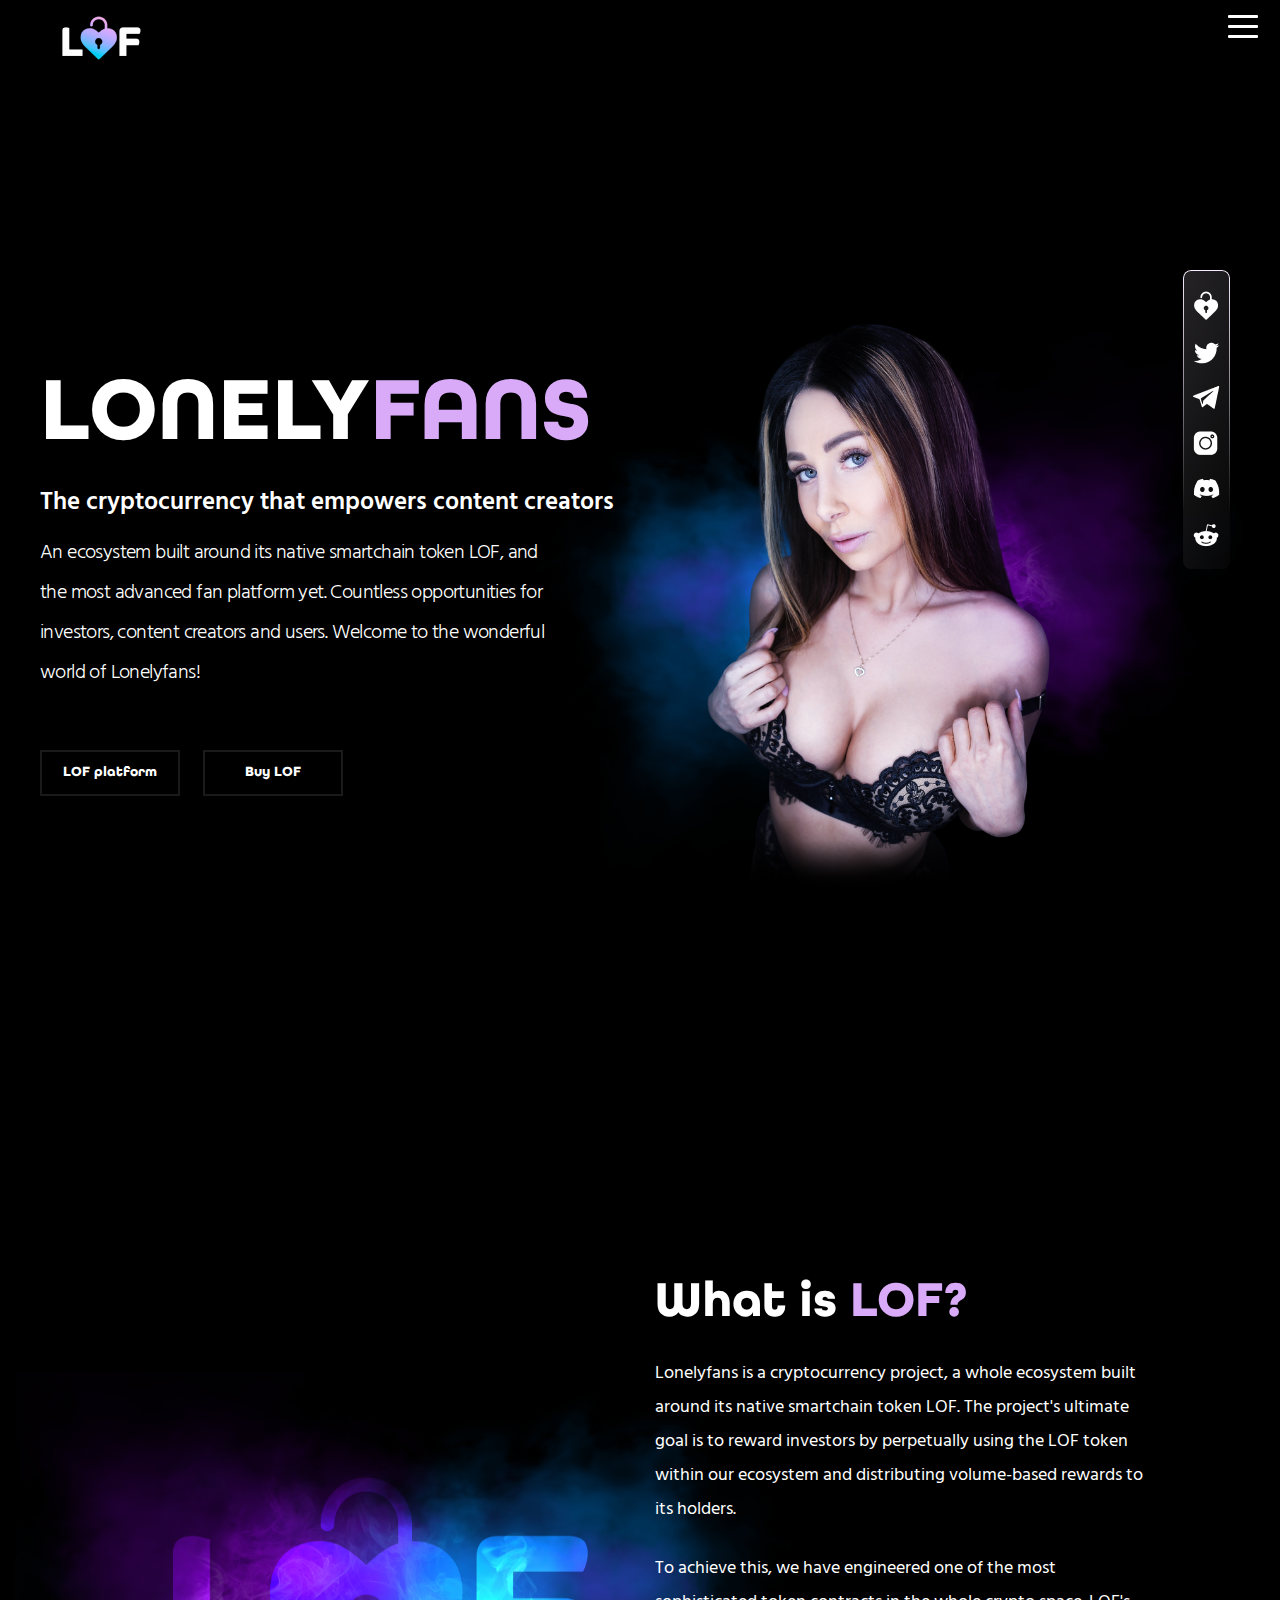
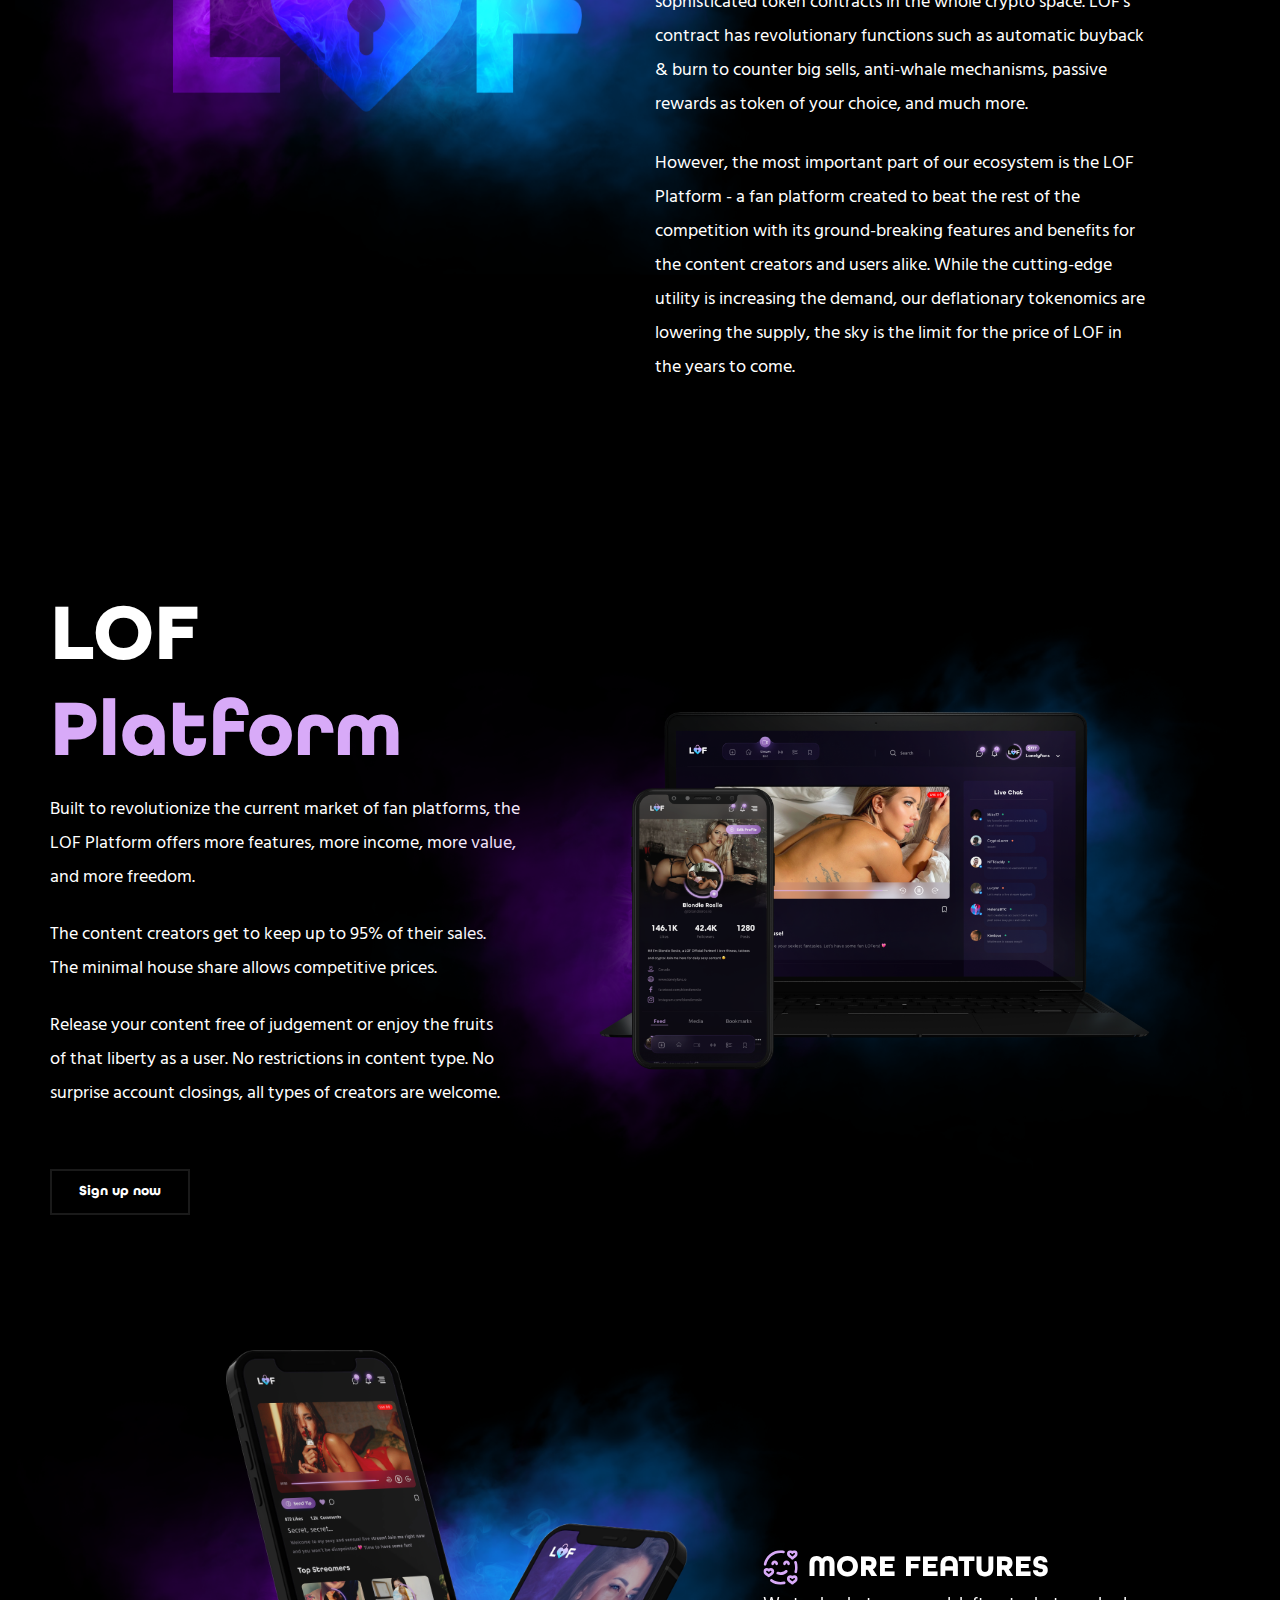
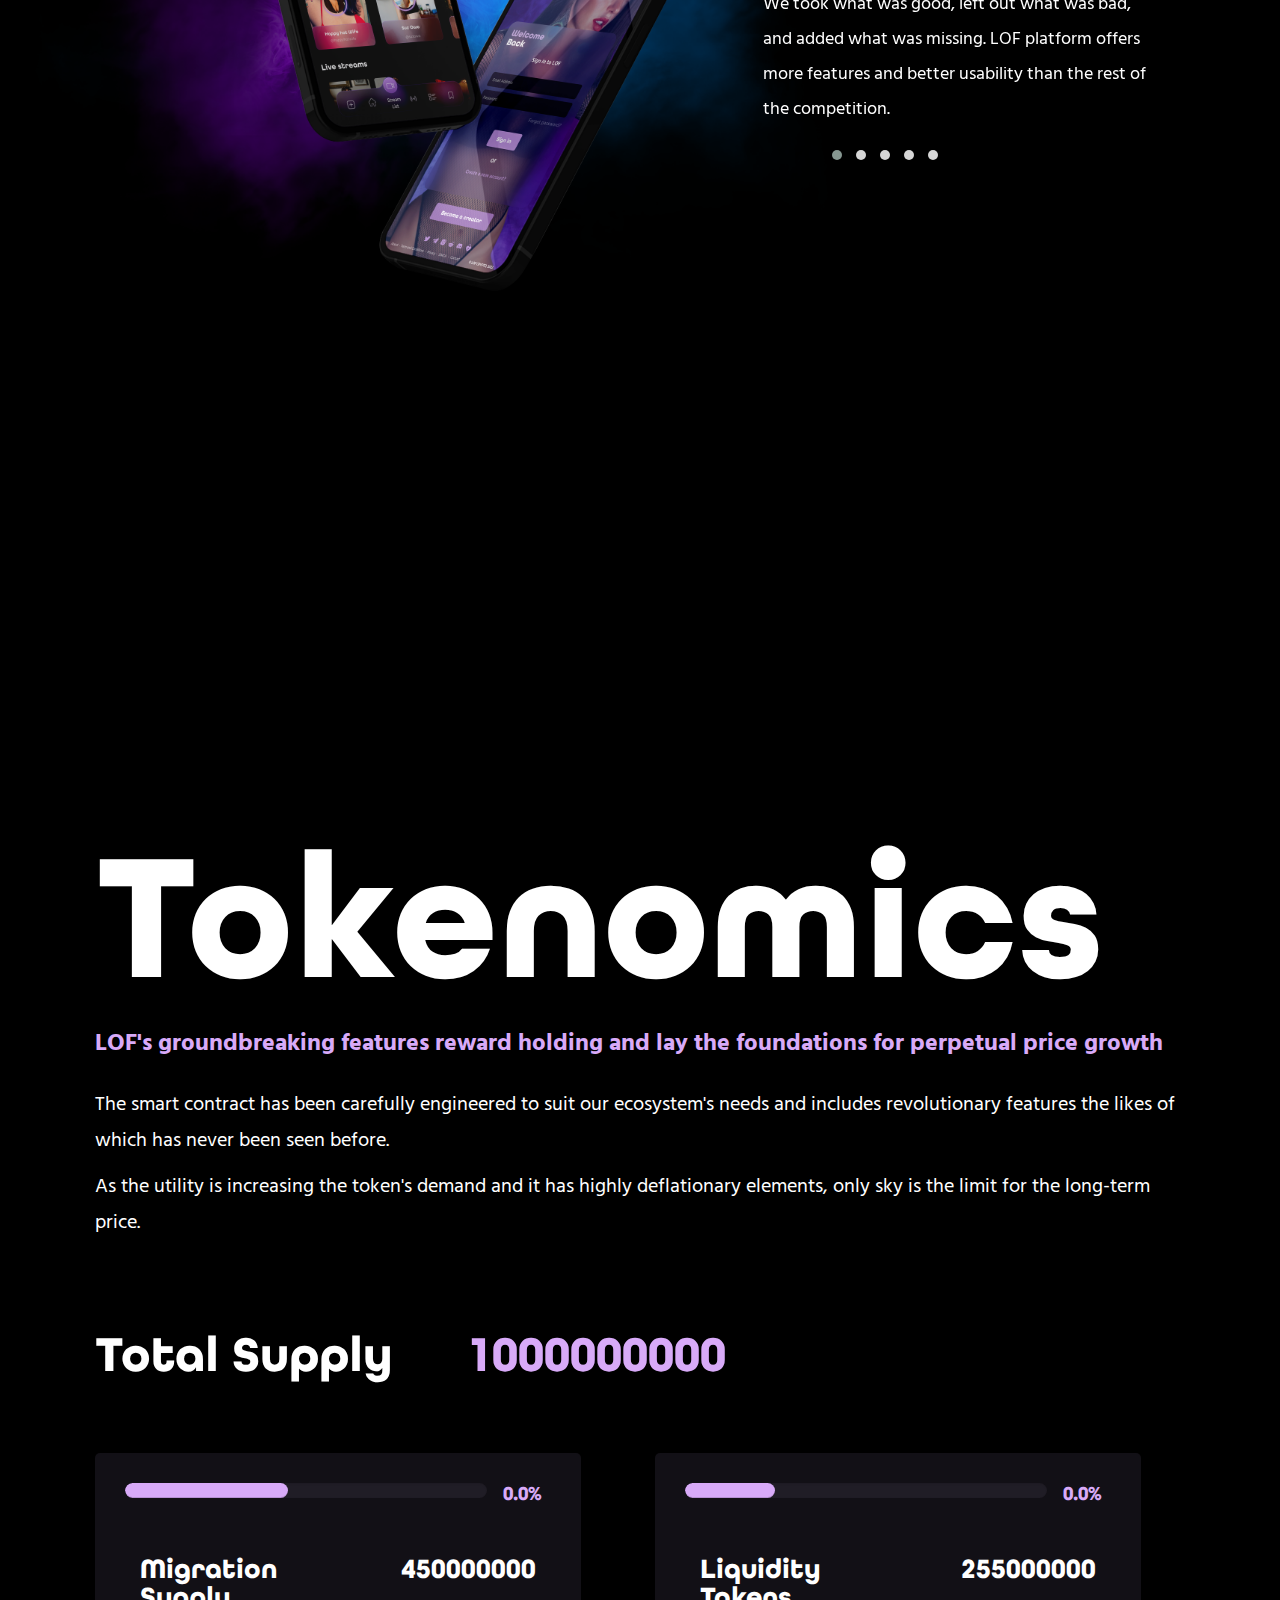
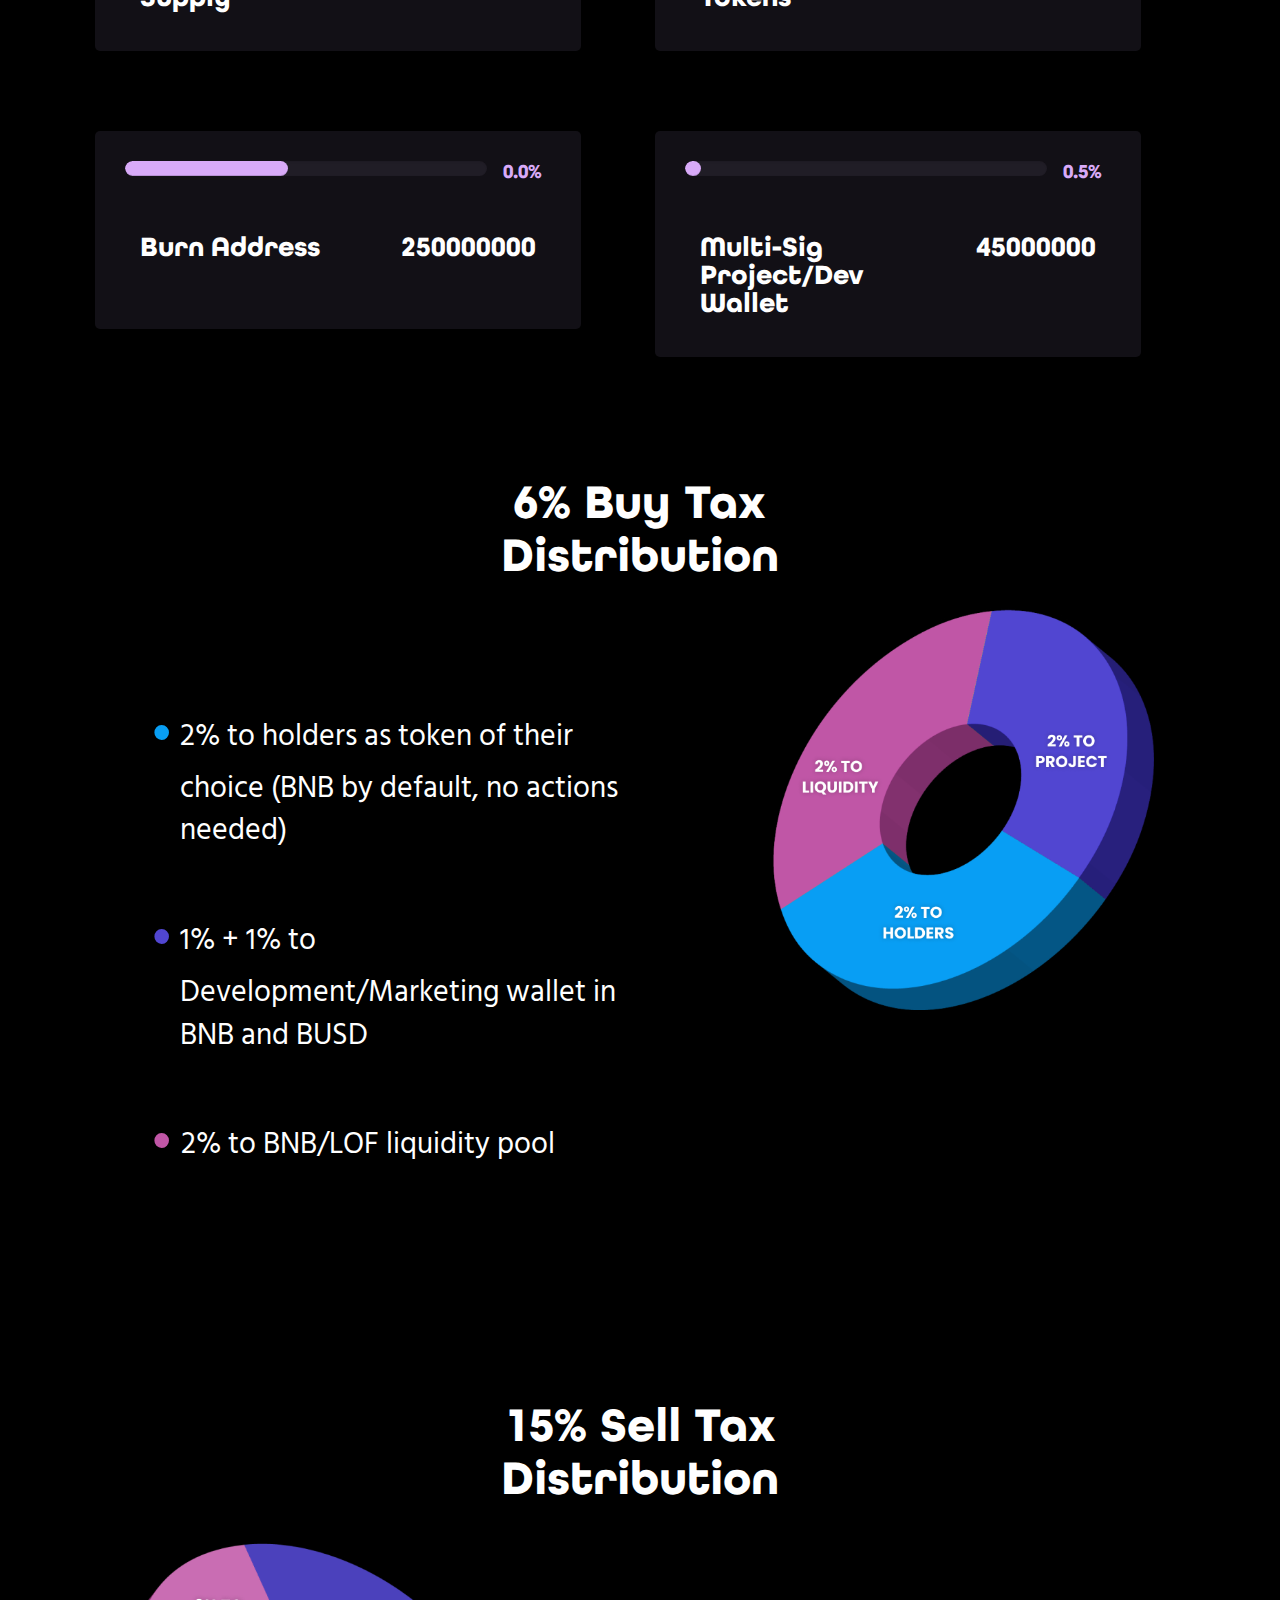
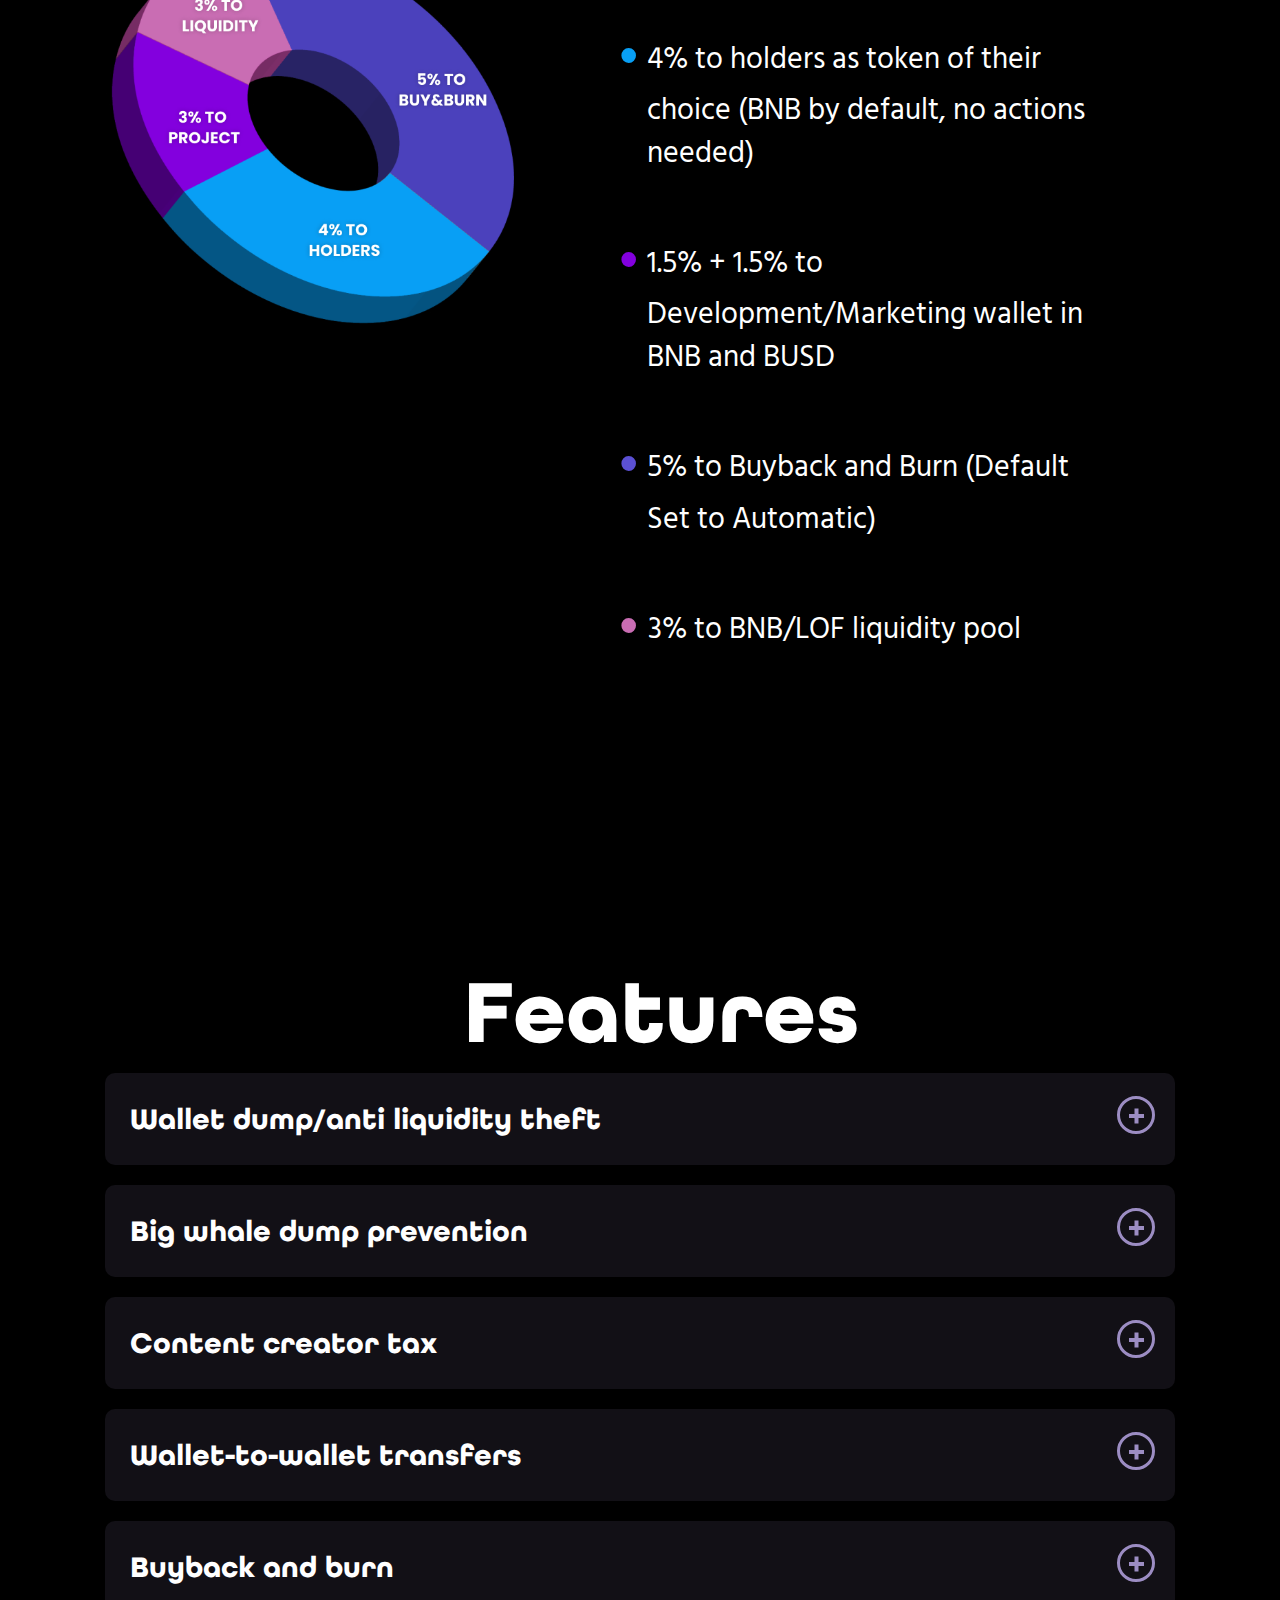
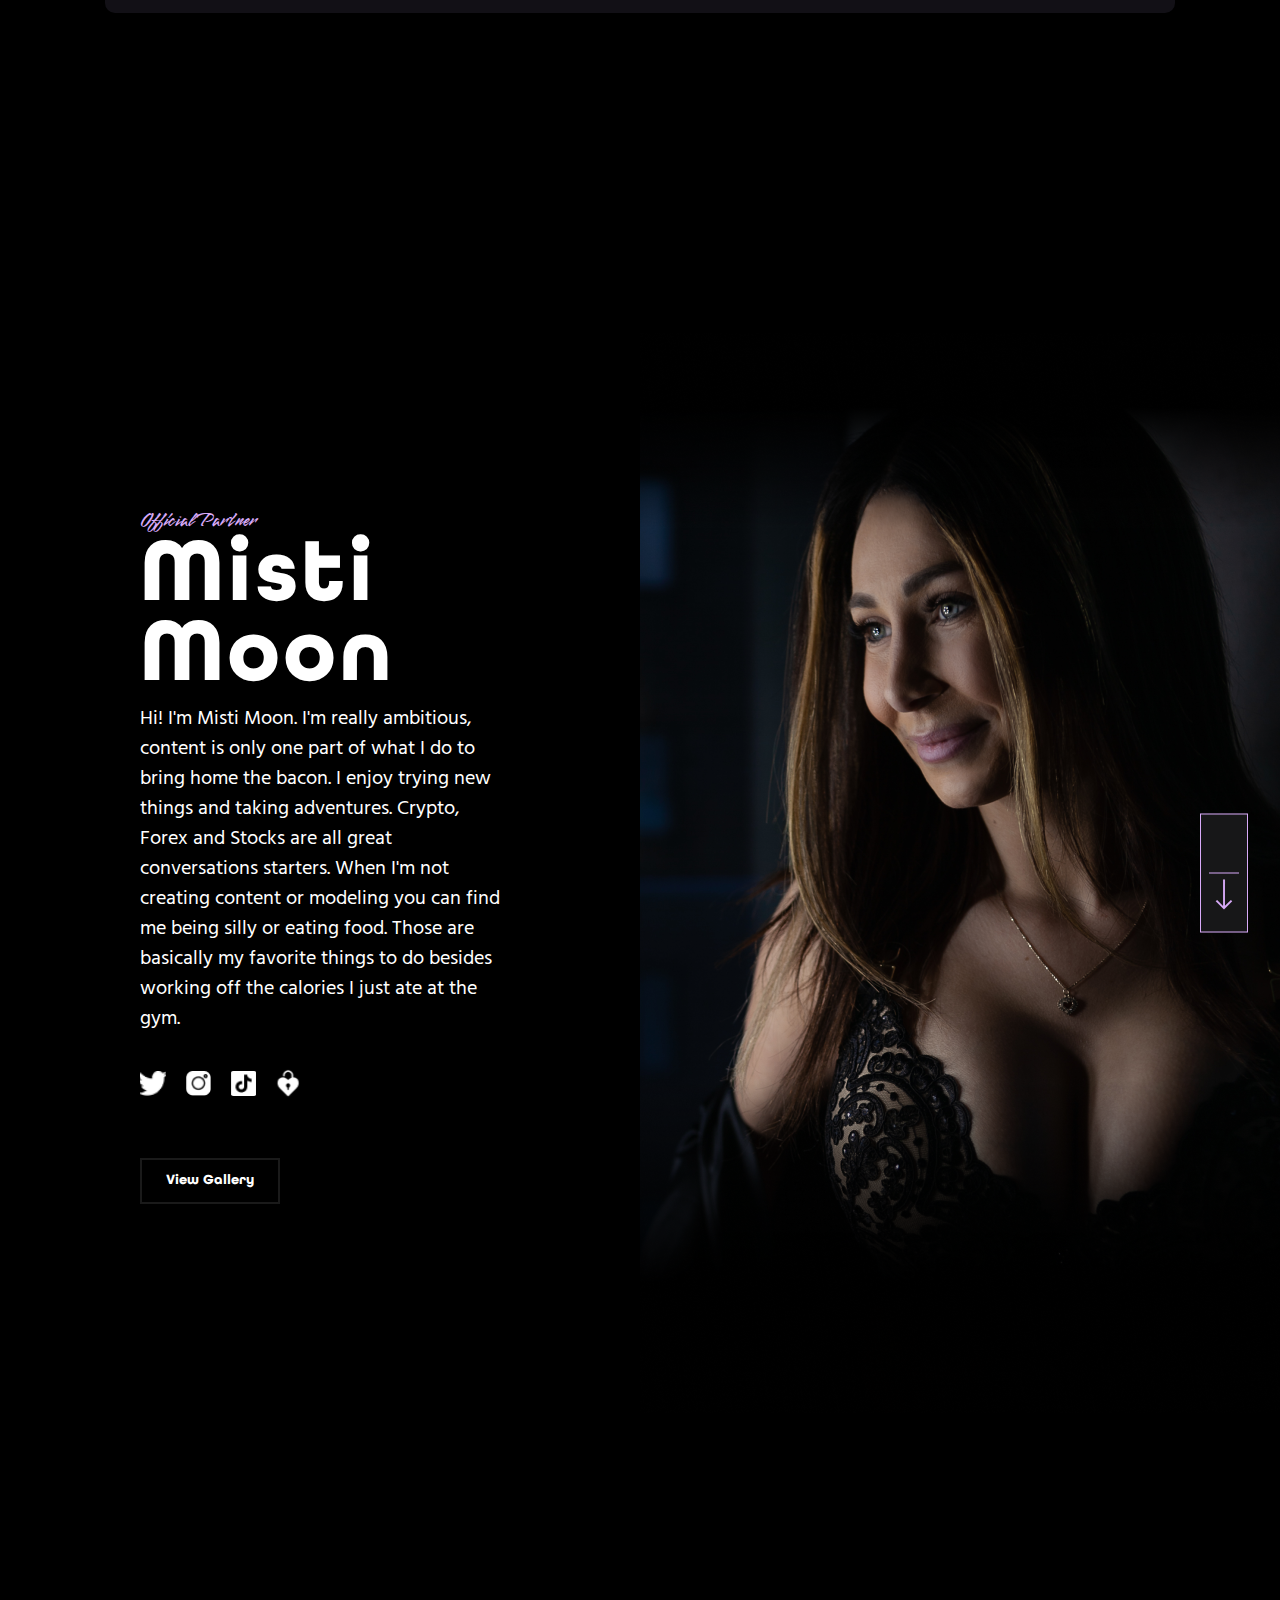
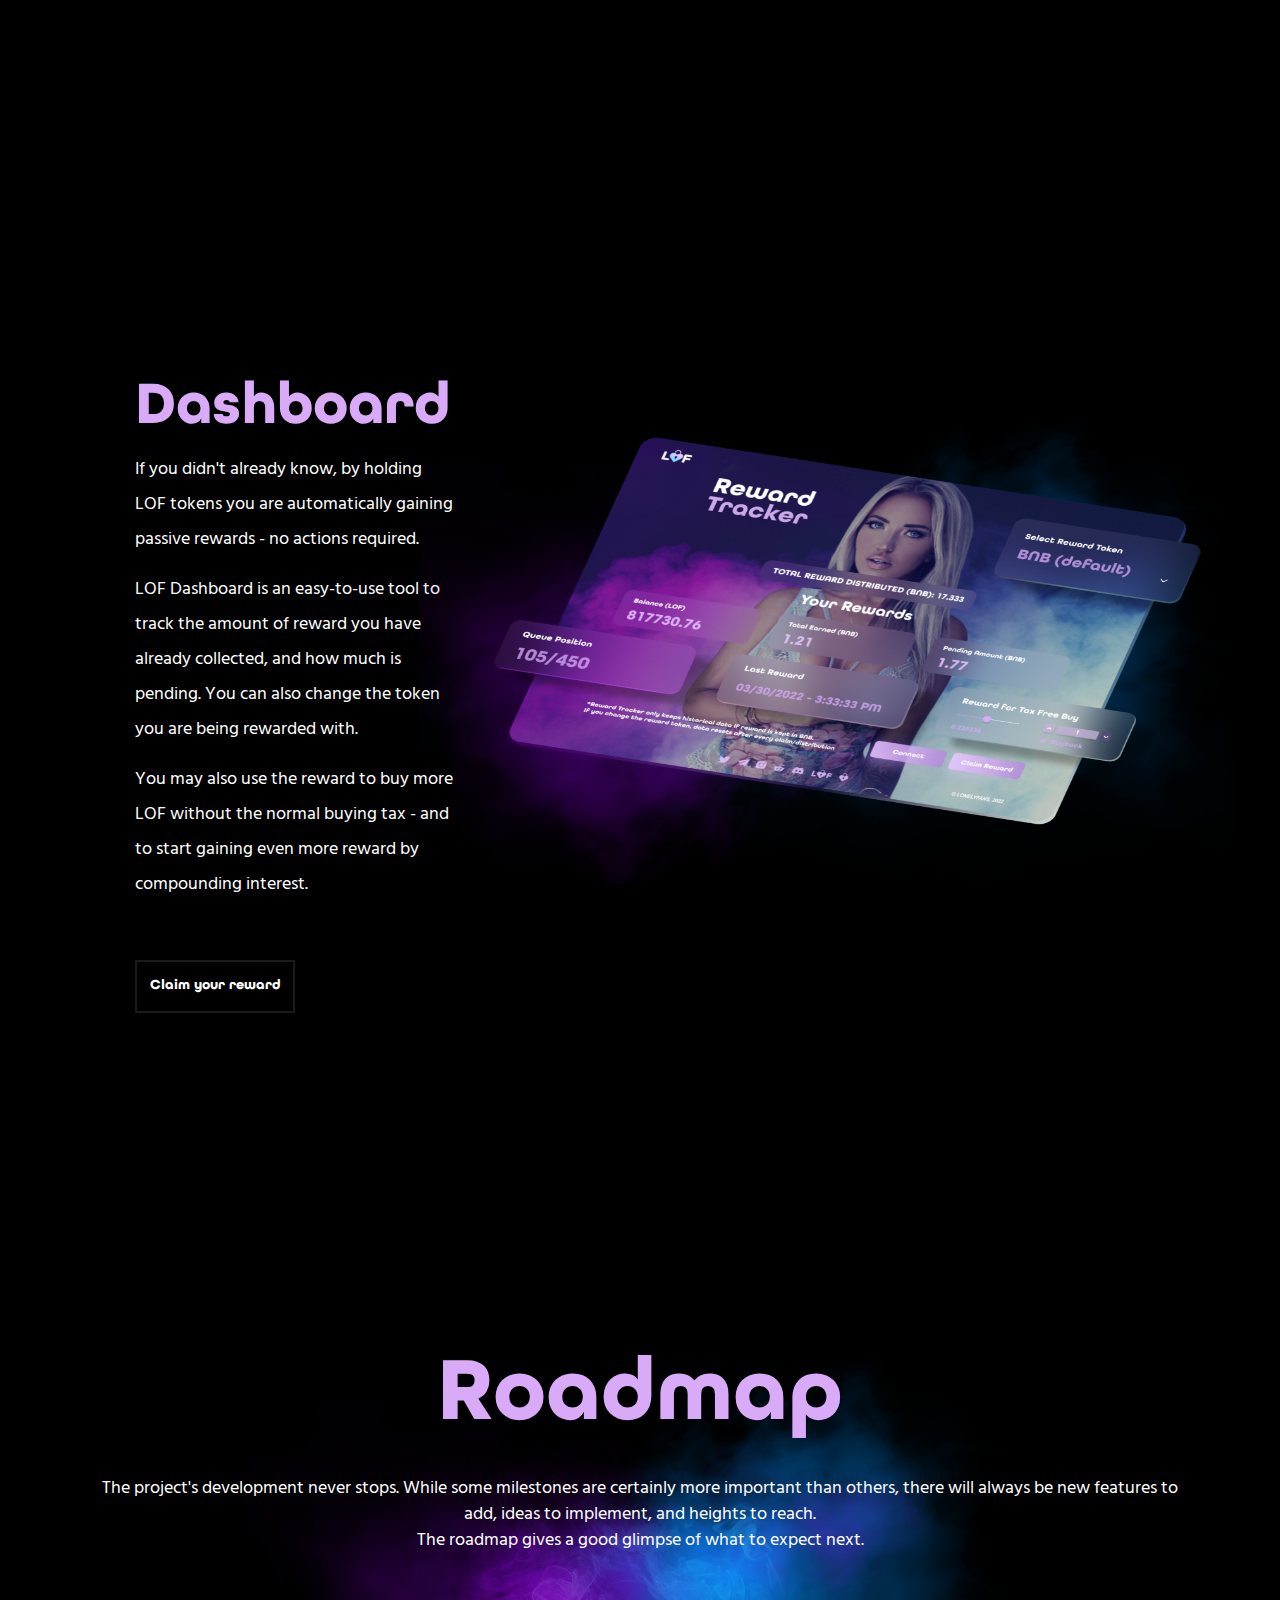
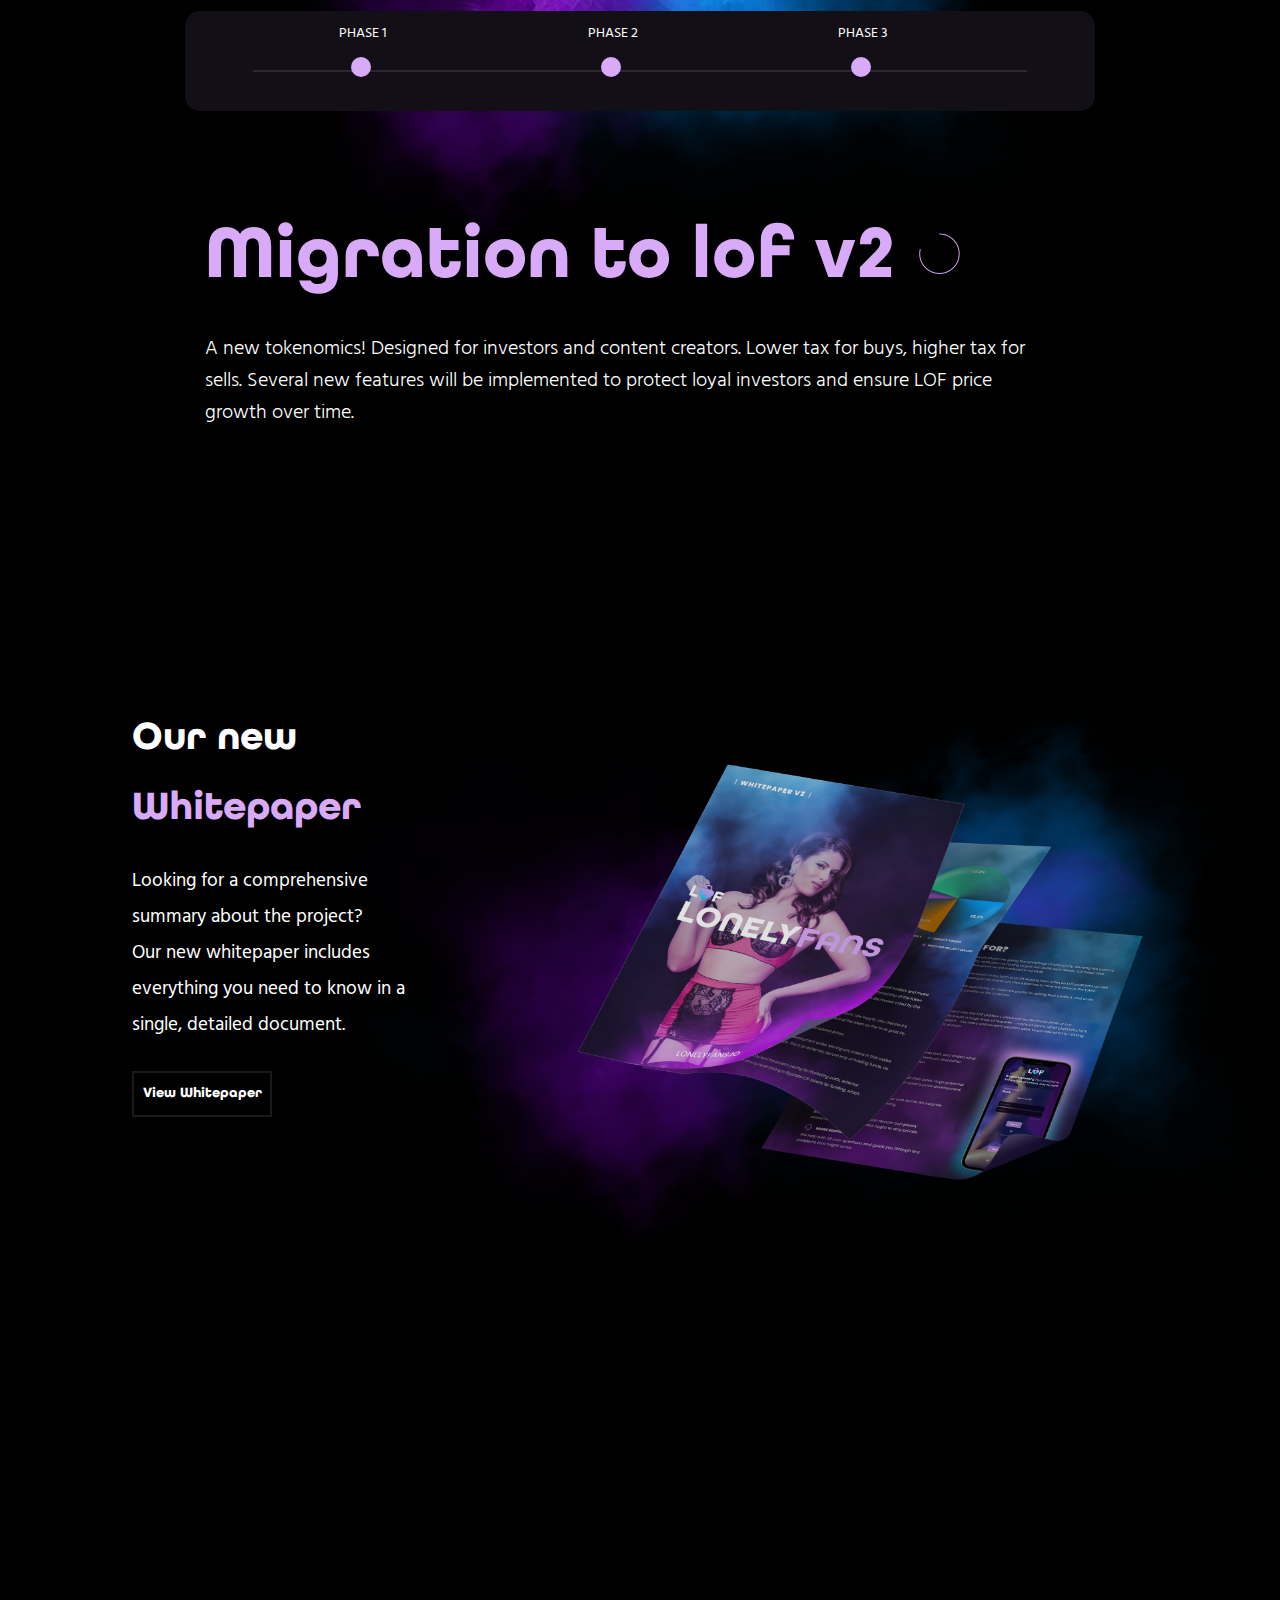
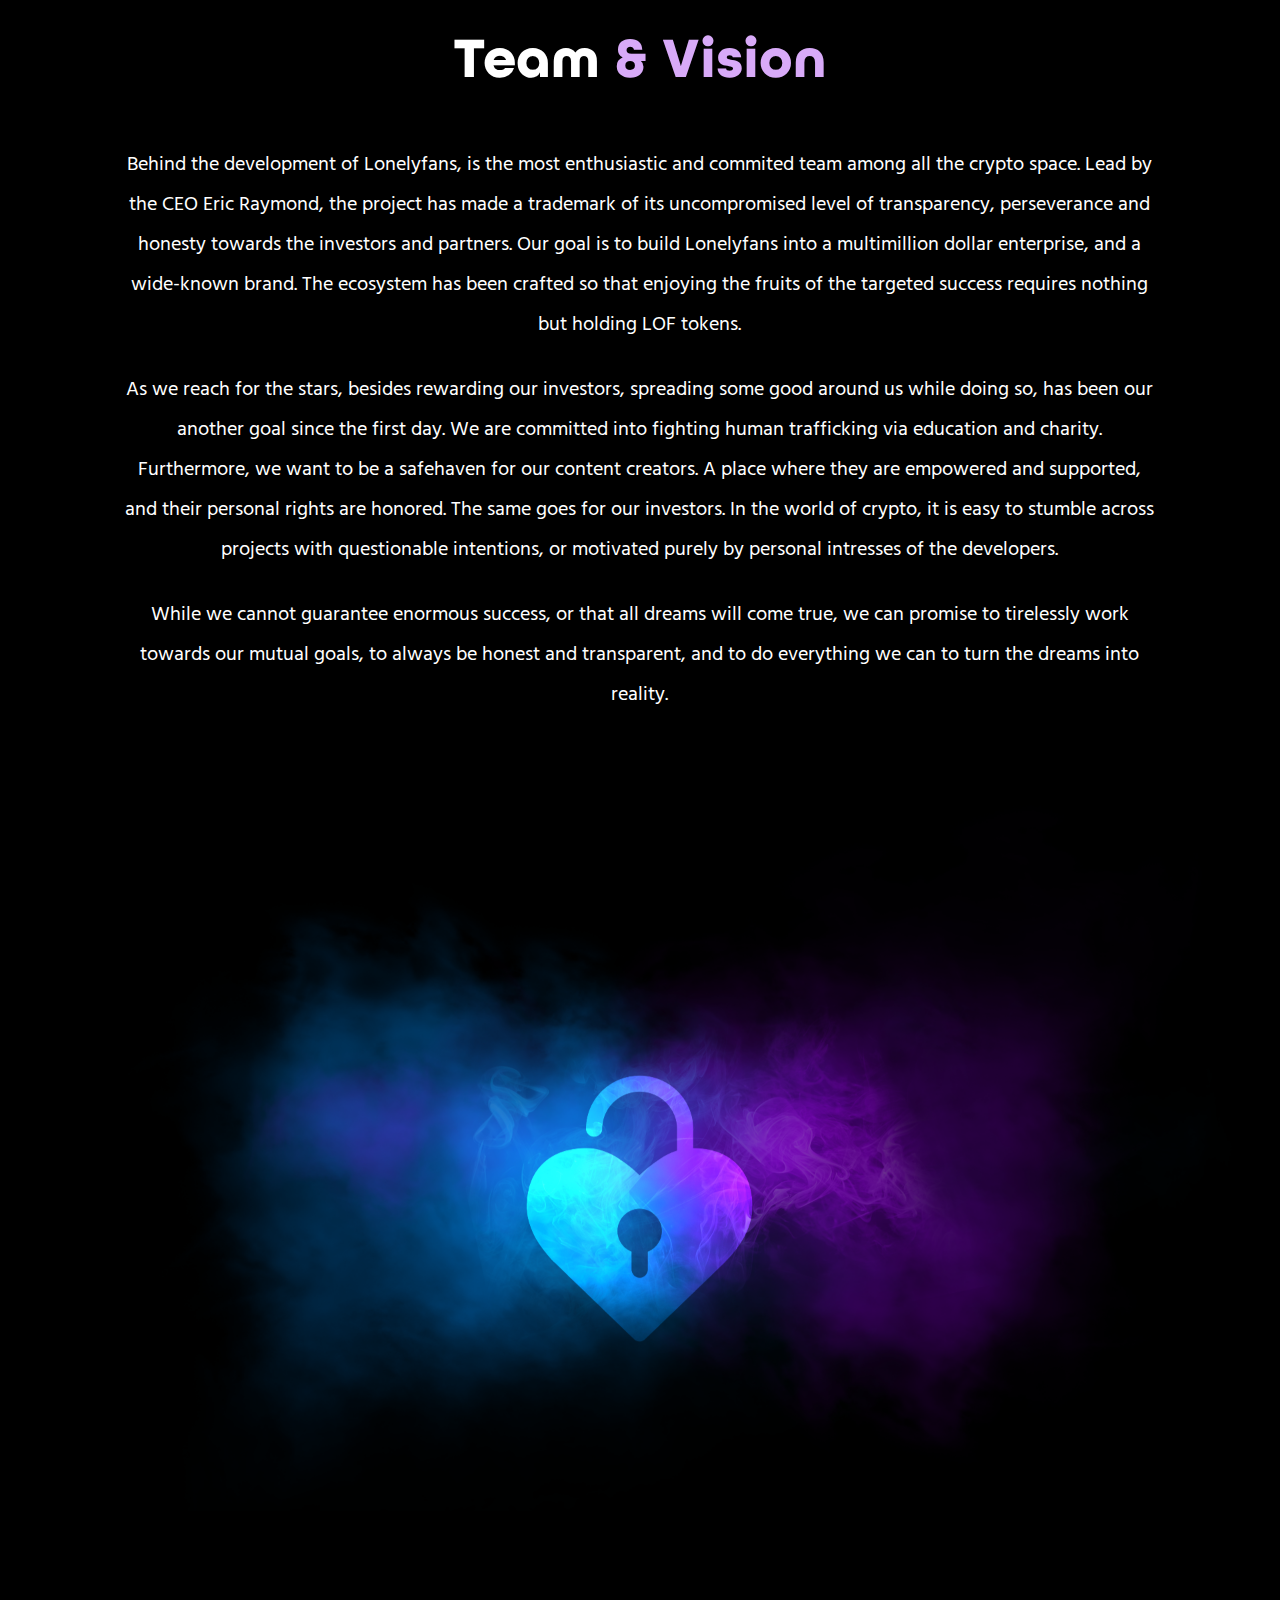
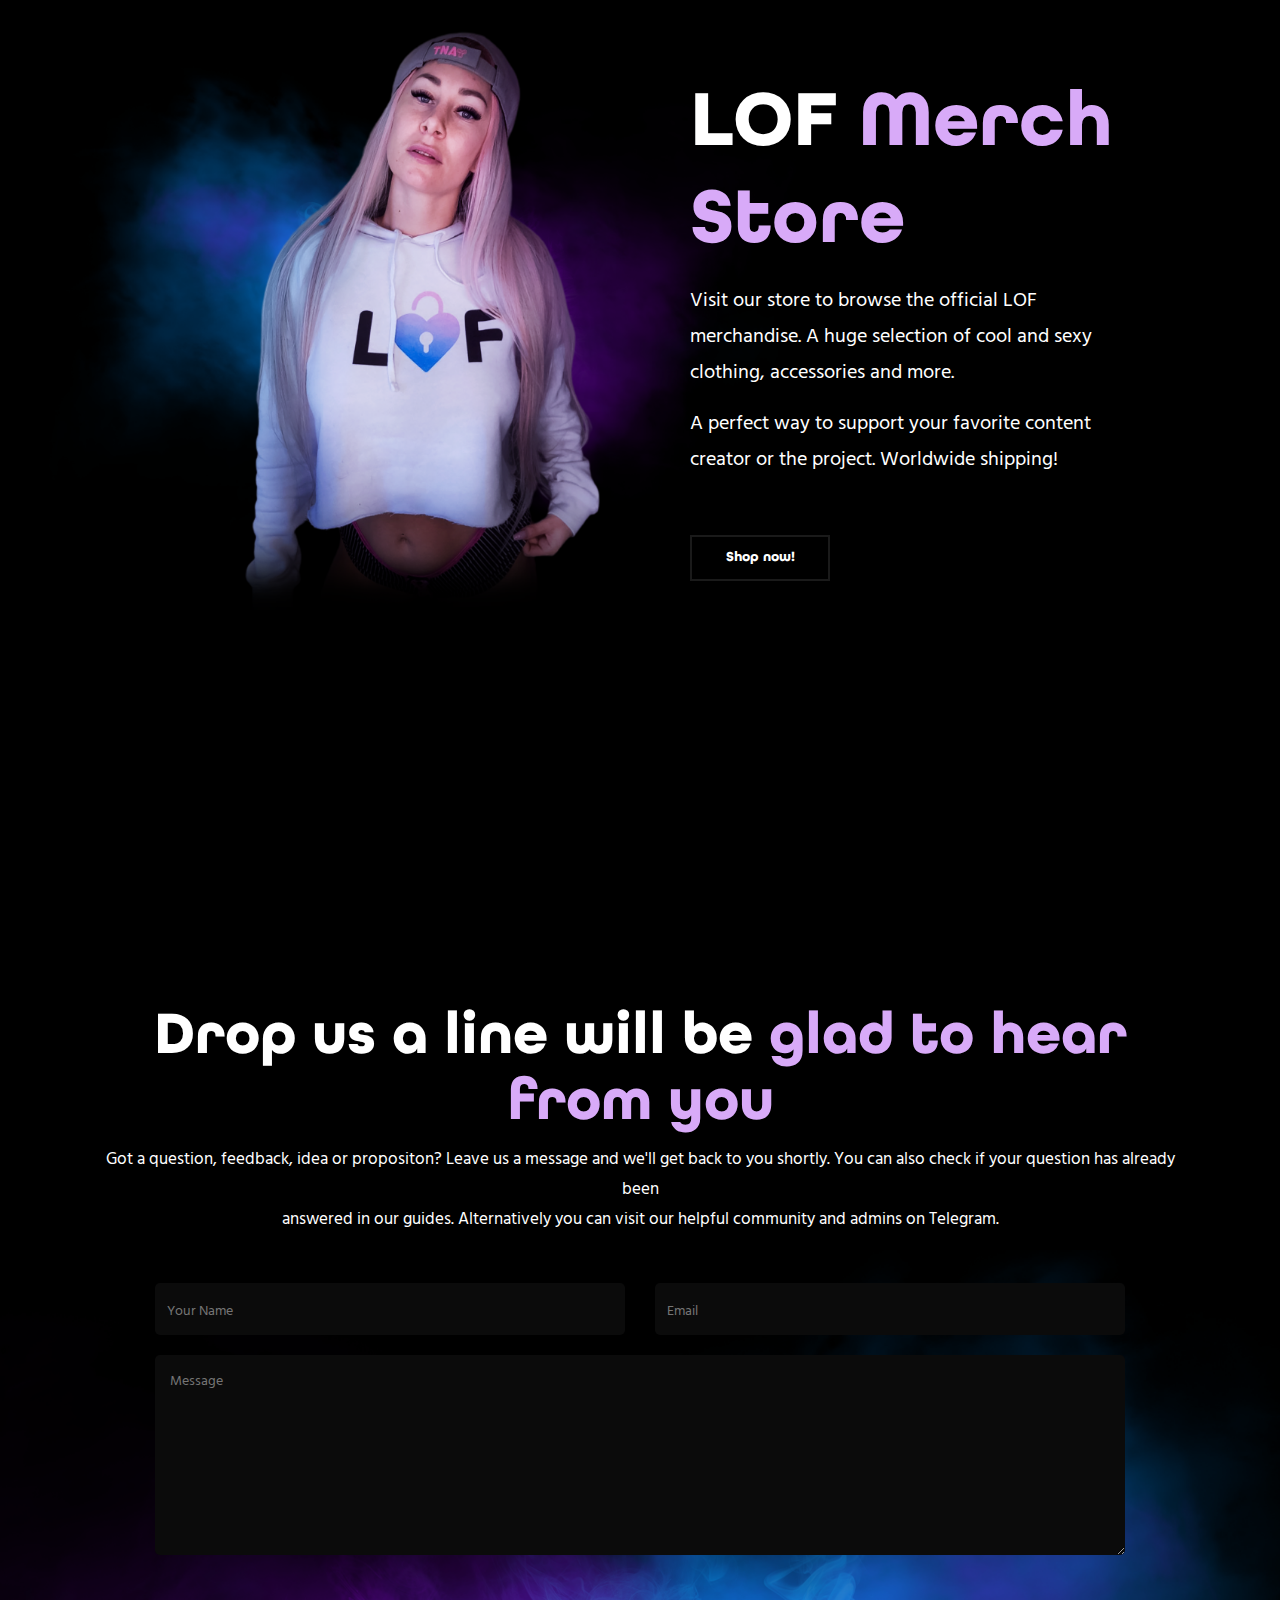
==== commit 02865584: "partner mobile section" ====
--- a/index.html
+++ b/index.html
@@ -11,6 +11,10 @@
   <link rel="stylesheet" href="./assets/css/media.css">
   <link rel="stylesheet" href="./assets/css/19011950.css">
   <link rel="stylesheet" href="./assets/css/14001450.css">
+  <link
+  rel="stylesheet"
+  href="https://cdn.jsdelivr.net/npm/swiper@8/swiper-bundle.min.css"
+/>
   <link rel="stylesheet" href="https://unpkg.com/aos@next/dist/aos.css" />
   <script src="https://kit.fontawesome.com/1f4b816a3f.js" crossorigin="anonymous"></script>
   <!-- owl carsoul cdns start  -->
@@ -1506,7 +1510,7 @@
   <!-- tokonomics section end -->
   <!-- Partner Section Start -->
   
-  <section style=" position:relative; z-index: 999;" class="tok-non section-special" id="partners">
+  <section style=" position:relative; z-index: 999;" class="partn-non section-special" id="partners">
     
     <div class="container-fluid partner-padding-top">
       
@@ -1769,7 +1773,7 @@
                                 <img src="./assets/img/icons/instagram.png" alt=""  style="width: 25px; height: 25px;">
                               </a>
                               <!-- <a href="#" style="margin-right: 20px;" target="_blank"><img src="./assets/img/icons/tiktok.png" alt=""  style="width: 25px; height: 25px;"></a> -->
-                             <a href="https://lonelyfans.app/" class="card" style="margin-right: 20px;" target="_blank">
+                             <a href="c" class="card" style="margin-right: 20px;" target="_blank">
                               <img src="./assets/icons/heart1.png" class=" img-top" alt=""  style="width: 24px; height: 29px; margin-top: -2px;">
                               <img src="./assets/img/icons/white-heart.svg" alt=""  style="width: 24px; height: 29px; margin-top: -2px;">
                             </a>
@@ -2417,7 +2421,335 @@
         </div>
         </div></div>
   <!-------- Gallery5 End ------->
-  
+  <!------ Partner mbl Sec Start  ------->
+
+<section class="partn-mbl" style="display: none; margin-top: 100px;">
+  <div class="swiper mySwiper">
+    <div class="swiper-wrapper">
+      <div class="swiper-slide">
+        <div class="container">
+          <div class="row" >
+           <div class="col-sm-12">
+            <span class="copy">Official Partner</span>
+           </div>
+           <div class="row" style=" margin-left:0px ;">
+           <div class="col-xs-7 subtitle">
+            <h2 style="margin-top: 5px;">Misti Moon</h2> 
+
+            
+           </div>
+           <div class="col-xs-5" style="margin-top: 12px ;">
+            <div class="part-social " style="display: flex; justify-content: end;">
+                        
+              <a href="https://twitter.com/iamMistimoon" class="card"  style="margin-right: 15px;" target="_blank">
+               
+                <img src="./assets/img/icons/twitter.png" alt=""   style="width: 19px; height: 17px;">
+              </a>
+              <a href=" https://www.instagram.com/iammistimoon/" class="card" style="margin-right: 15px;" target="_blank">
+               
+                <img src="./assets/img/icons/instagram.png" alt=""  style="width: 18px; height: 18px;">
+              </a>
+              <a href="https://www.tiktok.com/@therealmistimoon" class="card" style="margin-right: 15px;" target="_blank">
+              
+                 <img src="./assets/img/icons/tiktok.png" alt=""  style="width: 18px; height: 18px;">
+                </a>
+             <a href="https://lonelyfans.app/" class="card" style="margin-right: 15px;" target="_blank">
+              
+              <img src="./assets/img/icons/white-heart.svg" alt=""  style="width: 18px; height: 22px; margin-top: -2px;">
+            </a>
+            
+          </div>
+           </div>
+          </div>
+          </div>
+          <div class="row">
+            <div class="col-md-12">
+              <img src="./assets/img/slider1.png" alt="" />
+            </div>
+          </div>
+          <div class="row">
+            <div class="col-xs-12">
+              <p class="excerpt">
+                Hi! I'm Misti Moon. I'm really ambitious, content is only one part of what I do to bring home the bacon. I enjoy trying new things and taking adventures. Crypto, Forex and Stocks are all great conversations starters. When I'm not creating content or modeling you can find me being silly or eating food. Those are basically my favorite things to do besides working off the calories I just ate at the gym.
+              </p>
+            </div>
+          </div>
+          <div class="row">
+            <div class="col-xs-12" style="text-align: left;">
+              <button type="button" data-toggle="modal" data-target="#myModal12" class="btn4 ">
+                <svg width="139px" height="60px" viewBox="0 0 180 60" class="border">
+                  <polyline points="179,1 179,59 1,59 1,1 179,2" class="bg-line" />
+                  <polyline points="179,1 179,59 1,59 1,1 179,1" class="hl-line" />
+                  
+                </svg>
+                <span style="bottom: 50px;"> View Gallery </span>
+              </button>
+            </div>
+          </div>
+        </div>
+      </div>
+      <div class="swiper-slide">
+        <div class="container">
+        <div class="row" >
+         <div class="col-sm-12">
+          <span class="copy">Official Partner</span>
+         </div>
+         <div class="row" style=" margin-left:0px ;">
+         <div class="col-xs-7 subtitle">
+          <h2 style="margin-top: 5px;">Blair</h2> 
+
+          
+         </div>
+         <div class="col-xs-5" style="margin-top: 12px ;">
+          <div class="part-social " style="display: flex; justify-content: end;">
+                      
+            <a href="https://twitter.com/BlairNicoleeee" class="card"  style="margin-right: 15px;" target="_blank">
+             
+              <img src="./assets/img/icons/twitter.png" alt=""   style="width: 19px; height: 17px;">
+            </a>
+            <a href=" https://www.instagram.com/BlairHarp/" class="card" style="margin-right: 15px;" target="_blank">
+             
+              <img src="./assets/img/icons/instagram.png" alt=""  style="width: 18px; height: 18px;">
+            </a>
+            <a href="https://www.tiktok.com/@BlairHarp" class="card" style="margin-right: 15px;" target="_blank">
+            
+               <img src="./assets/img/icons/tiktok.png" alt=""  style="width: 18px; height: 18px;">
+              </a>
+           <a href="https://lonelyfans.app/" class="card" style="margin-right: 15px;" target="_blank">
+            
+            <img src="./assets/img/icons/white-heart.svg" alt=""  style="width: 18px; height: 22px; margin-top: -2px;">
+          </a>
+          
+        </div>
+         </div>
+        </div>
+        </div>
+        <div class="row">
+          <div class="col-md-12">
+            <img src="./assets/img/slide2.png" alt="" />
+          </div>
+        </div>
+        <div class="row">
+          <div class="col-xs-12">
+            <p class="excerpt">
+              Hello, I'm Blair. I love adventure, and anything travel related. My passions other than modeling are yoga, fitness, and anything related to health and wellness.
+            </p>
+          </div>
+        </div>
+        <div class="row">
+          <div class="col-xs-12" style="text-align: left;">
+            <button type="button"  data-toggle="modal" data-target="#myModal22"  class="btn4 ">
+              <svg width="139px" height="60px" viewBox="0 0 180 60" class="border">
+                <polyline points="179,1 179,59 1,59 1,1 179,2" class="bg-line" />
+                <polyline points="179,1 179,59 1,59 1,1 179,1" class="hl-line" />
+                
+              </svg>
+              <span style="bottom: 50px;"> View Gallery </span>
+            </button>
+          </div>
+        </div>
+      </div></div>
+      <div class="swiper-slide">
+        <div class="container">
+          <div class="row" >
+           <div class="col-sm-12">
+            <span class="copy">Official Partner</span>
+           </div>
+           <div class="row" style=" margin-left:0px ;">
+           <div class="col-xs-7 subtitle">
+            <h2 style="margin-top: 5px;">Ella</h2> 
+
+            
+           </div>
+           <div class="col-xs-5" style="margin-top: 12px ;">
+            <div class="part-social " style="display: flex; justify-content: end;">
+                        
+              <a href="https://twitter.com/ellagabribooo" class="card"  style="margin-right: 15px;" target="_blank">
+               
+                <img src="./assets/img/icons/twitter.png" alt=""   style="width: 19px; height: 17px;">
+              </a>
+              <a href="https://www.instagram.com/ellagabriboo/" class="card" style="margin-right: 15px;" target="_blank">
+               
+                <img src="./assets/img/icons/instagram.png" alt=""  style="width: 18px; height: 18px;">
+              </a>
+              <a href="https://www.tiktok.com/@ellaboospam" class="card" style="margin-right: 15px;" target="_blank">
+              
+                 <img src="./assets/img/icons/tiktok.png" alt=""  style="width: 18px; height: 18px;">
+                </a>
+             <a href="https://lonelyfans.app/" class="card" style="margin-right: 15px;" target="_blank">
+              
+              <img src="./assets/img/icons/white-heart.svg" alt=""  style="width: 18px; height: 22px; margin-top: -2px;">
+            </a>
+            
+          </div>
+           </div>
+          </div>
+          </div>
+          <div class="row">
+            <div class="col-md-12">
+              <img src="./assets/img/slide3.png" alt="" />
+            </div>
+          </div>
+          <div class="row">
+            <div class="col-xs-12">
+              <p class="excerpt">
+                I’m Ella! A 4’10, black and Italian, young mom who likes to add spiciness to my adventures. From fishing to playing League of Legends to singing my head off to 80s music to playing with my pussycats. I am on my journey to becoming an independent business woman & hope you will enjoy this journey with me. Warning, things can get slippery on this ride.
+              </p>
+            </div>
+          </div>
+          <div class="row">
+            <div class="col-xs-12" style="text-align: left;">
+              <button type="button"  data-toggle="modal" data-target="#myModal32"  class="btn4">
+                <svg width="139px" height="60px" viewBox="0 0 180 60" class="border">
+                  <polyline points="179,1 179,59 1,59 1,1 179,2" class="bg-line" />
+                  <polyline points="179,1 179,59 1,59 1,1 179,1" class="hl-line" />
+                  
+                </svg>
+                <span style="bottom: 50px;"> View Gallery</span>
+              </button>
+            </div>
+          </div>
+        </div>
+      </div>
+      <div class="swiper-slide">
+        <div class="container">
+          <div class="row" >
+           <div class="col-sm-12">
+            <span class="copy">Official Partner</span>
+           </div>
+           <div class="row" style=" margin-left:0px ;">
+           <div class="col-xs-7 subtitle">
+            <h2 style="margin-top: 5px;">Kim Swallows</h2> 
+
+            
+           </div>
+           <div class="col-xs-5" style="margin-top: 12px ;">
+            <div class="part-social " style="display: flex; justify-content: end;">
+                        
+              <a href="https://twitter.com/kimswallows" class="card"  style="margin-right: 15px;" target="_blank">
+               
+                <img src="./assets/img/icons/twitter.png" alt=""   style="width: 19px; height: 17px;">
+              </a>
+              <a href=" https://www.instagram.com/kimswallowsofficial/" class="card" style="margin-right: 15px;" target="_blank">
+               
+                <img src="./assets/img/icons/instagram.png" alt=""  style="width: 18px; height: 18px;">
+              </a>
+              <a href="https://www.tiktok.com/@kimswallows" class="card" style="margin-right: 15px;" target="_blank">
+              
+                 <img src="./assets/img/icons/tiktok.png" alt=""  style="width: 18px; height: 18px;">
+                </a>
+             <a href="https://lonelyfans.app/" class="card" style="margin-right: 15px;" target="_blank">
+              
+              <img src="./assets/img/icons/white-heart.svg" alt=""  style="width: 18px; height: 22px; margin-top: -2px;">
+            </a>
+            
+          </div>
+           </div>
+          </div>
+          </div>
+          <div class="row">
+            <div class="col-md-12">
+              <img src="./assets/img/slide4.png" alt="" />
+            </div>
+          </div>
+          <div class="row">
+            <div class="col-xs-12">
+              <p class="excerpt">
+                Hello I'm Kim Swallows. A little bit about me I was once an accountant and I decided I wanted to do something exciting with my life and became a content creator. My life Nowadays consist of modeling, video creation, and releasing my own clothing line soon. The adult content I'm most famous for is content recorded from my gloryhole parties.
+              </p>
+            </div>
+          </div>
+          <div class="row">
+            <div class="col-xs-12" style="text-align: left;">
+              <button type="button"  data-toggle="modal" data-target="#myModal42"  class="btn4">
+                <svg width="139px" height="60px" viewBox="0 0 180 60" class="border">
+                  <polyline points="179,1 179,59 1,59 1,1 179,2" class="bg-line" />
+                  <polyline points="179,1 179,59 1,59 1,1 179,1" class="hl-line" />
+                  
+                </svg>
+                <span style="bottom: 50px;"> View Gallery</span>
+              </button>
+            </div>
+          </div>
+        </div>
+      </div>
+      <div class="swiper-slide">
+        <div class="container">
+          <div class="row" >
+           <div class="col-sm-12">
+            <span class="copy">Official Partner</span>
+           </div>
+           <div class="row" style=" margin-left:0px ;">
+           <div class="col-xs-7 subtitle">
+            <h2 style="margin-top: 5px;">Tiffany Kelly</h2> 
+
+            
+           </div>
+           <div class="col-xs-5" style="margin-top: 12px ; ">
+            <div class="part-social " style="display: flex; justify-content: end;">
+                        
+               <a href="https://twitter.com/tiffanybabe01" class="card"  style="margin-right: 15px;" target="_blank">
+               
+                <img src="./assets/img/icons/twitter.png" alt=""   style="width: 19px; height: 17px;">
+              </a>
+              <a href=" https://www.instagram.com/tiffany.babe01/" class="card" style="margin-right: 15px;" target="_blank">
+               
+                <img src="./assets/img/icons/instagram.png" alt=""  style="width: 18px; height: 18px;">
+              </a>
+              
+             <a href="https://lonelyfans.app/" class="card" style="margin-right: 15px;" target="_blank">
+              
+              <img src="./assets/img/icons/white-heart.svg" alt=""  style="width: 18px; height: 22px; margin-top: -2px;">
+            </a>
+            
+          </div>
+           </div>
+          </div>
+          </div>
+          <div class="row">
+            <div class="col-md-12">
+              <img src="./assets/img/slider5.png" alt="" />
+            </div>
+          </div>
+          <div class="row">
+            <div class="col-xs-12">
+              <p class="excerpt">
+                Hi. I’m Tiffany Kelly from London, England. I enjoy reading books, long walks on the beach and yoga….nah not really! I enjoy junk food, gaming, marvel and blowing money on NFTs.
+              </p>
+            </div>
+          </div>
+          <div class="row">
+            <div class="col-xs-12" style="text-align: left;">
+              <button type="button"  data-toggle="modal" data-target="#myModal52"  class="btn4 ">
+                <svg width="139px" height="60px" viewBox="0 0 180 60" class="border">
+                  <polyline points="179,1 179,59 1,59 1,1 179,2" class="bg-line" />
+                  <polyline points="179,1 179,59 1,59 1,1 179,1" class="hl-line" />
+                  
+                </svg>
+                <span style="bottom: 50px;"> View Gallery</span>
+              </button>
+            </div>
+          </div>
+        </div>
+      </div>
+    </div>
+    <div class="swiper-button-next"></div>
+    <div class="swiper-button-prev"></div>
+  </div>
+</section>
+
+
+
+
+
+
+
+
+
+
+
+  
+  <!------ Partner mbl Sec End  ------->
   <!-- partner section end -->
             
   <!-- Dashbored section start -->
@@ -3665,7 +3997,20 @@
     });
   </script>
 
- 
+<script src="https://cdn.jsdelivr.net/npm/swiper@8/swiper-bundle.min.js"></script>
+<script type="module">
+  import Swiper from 'https://cdn.jsdelivr.net/npm/swiper@8/swiper-bundle.esm.browser.min.js'
+
+  const swiper = new Swiper(...)
+</script>
+<script>
+  var swiper = new Swiper(".mySwiper", {
+    navigation: {
+      nextEl: ".swiper-button-next",
+      prevEl: ".swiper-button-prev",
+    },
+  });
+</script>
 </body>
 
 </html>
--- a/assets/css/media.css
+++ b/assets/css/media.css
@@ -6,7 +6,7 @@
     padding: 70px 0px 10px 15px !important;
 }
 .white-heading-padding {
-  padding: 70px 0px 10px 15px !important;
+  padding: 0px 0px 10px 15px !important;
 }
 .main-heading{
   font-size: 57px !important;
@@ -239,13 +239,25 @@
 padding: 0px !important;
 }
 .cntct-mbl{
-  height: 890px !important;
+  height: 950px !important;
 }
 .partner-padding-top{
   margin-top: 0px !important;
 }
 .mench-padding {
   margin-top: 260px !important;
+}
+.partn-non{
+  display: none;
+}
+.partn-mbl{
+  display: block !important;
+}
+.team-sec{
+  margin-top: 30px !important;
+}
+.roadmap-section-padding{
+  margin-top: 100px !important;
 }
 }
 
--- a/assets/css/style.css
+++ b/assets/css/style.css
@@ -1587,6 +1587,81 @@
   -o-object-fit: cover;
   object-fit: cover;
 }
+
+/* partner Sec Mbl css Start */
+.swiper {
+  width: 100%;
+  height: 100%;
+}
+
+.swiper-slide {
+  text-align: center;
+  font-size: 18px;
+  background: #000;
+
+  /* Center slide text vertically */
+  display: -webkit-box;
+  display: -ms-flexbox;
+  display: -webkit-flex;
+  display: flex;
+  -webkit-box-pack: center;
+  -ms-flex-pack: center;
+  -webkit-justify-content: center;
+  justify-content: center;
+  -webkit-box-align: center;
+  -ms-flex-align: center;
+  -webkit-align-items: center;
+  align-items: center;
+}
+
+.swiper-slide img {
+  display: block;
+  width: 100%;
+  height: 100%;
+  object-fit: cover;
+}
+.swiper-button-next::after, .swiper-button-prev::after{
+  line-height: 0 !important;
+font-size: 25px !important;
+color: #fff !important;
+box-shadow: 0px 0px 15px #000000 !important;
+}
+ .copy {
+  position: relative !important;
+ text-align: left;
+  display: block !important;
+  font-size: 2rem !important;
+  color: #d8aaf8 !important;
+  line-height: 1 !important;
+  font-weight: 500 !important;
+  opacity: 1 !important;
+  font-family: "Smooch", cursive !important;
+}
+.subtitle h2 {
+  display: block;
+  color: white;
+  font-weight: bold;
+  text-align: left;
+  letter-spacing: 0rem;
+  font-size: 2.7rem;
+  margin-bottom: 1rem;
+  font-family: allround-Font;
+}
+.excerpt {
+  margin: 0;
+  color: white;
+  font-size: 14px;
+ text-align: left;
+  line-height: 1.4;
+}
+/* partner Sec Mbl css End */
+
+
+
+
+
+
+
 /* partner section css end */
 /* Footer css Start */
 .fotter-div {
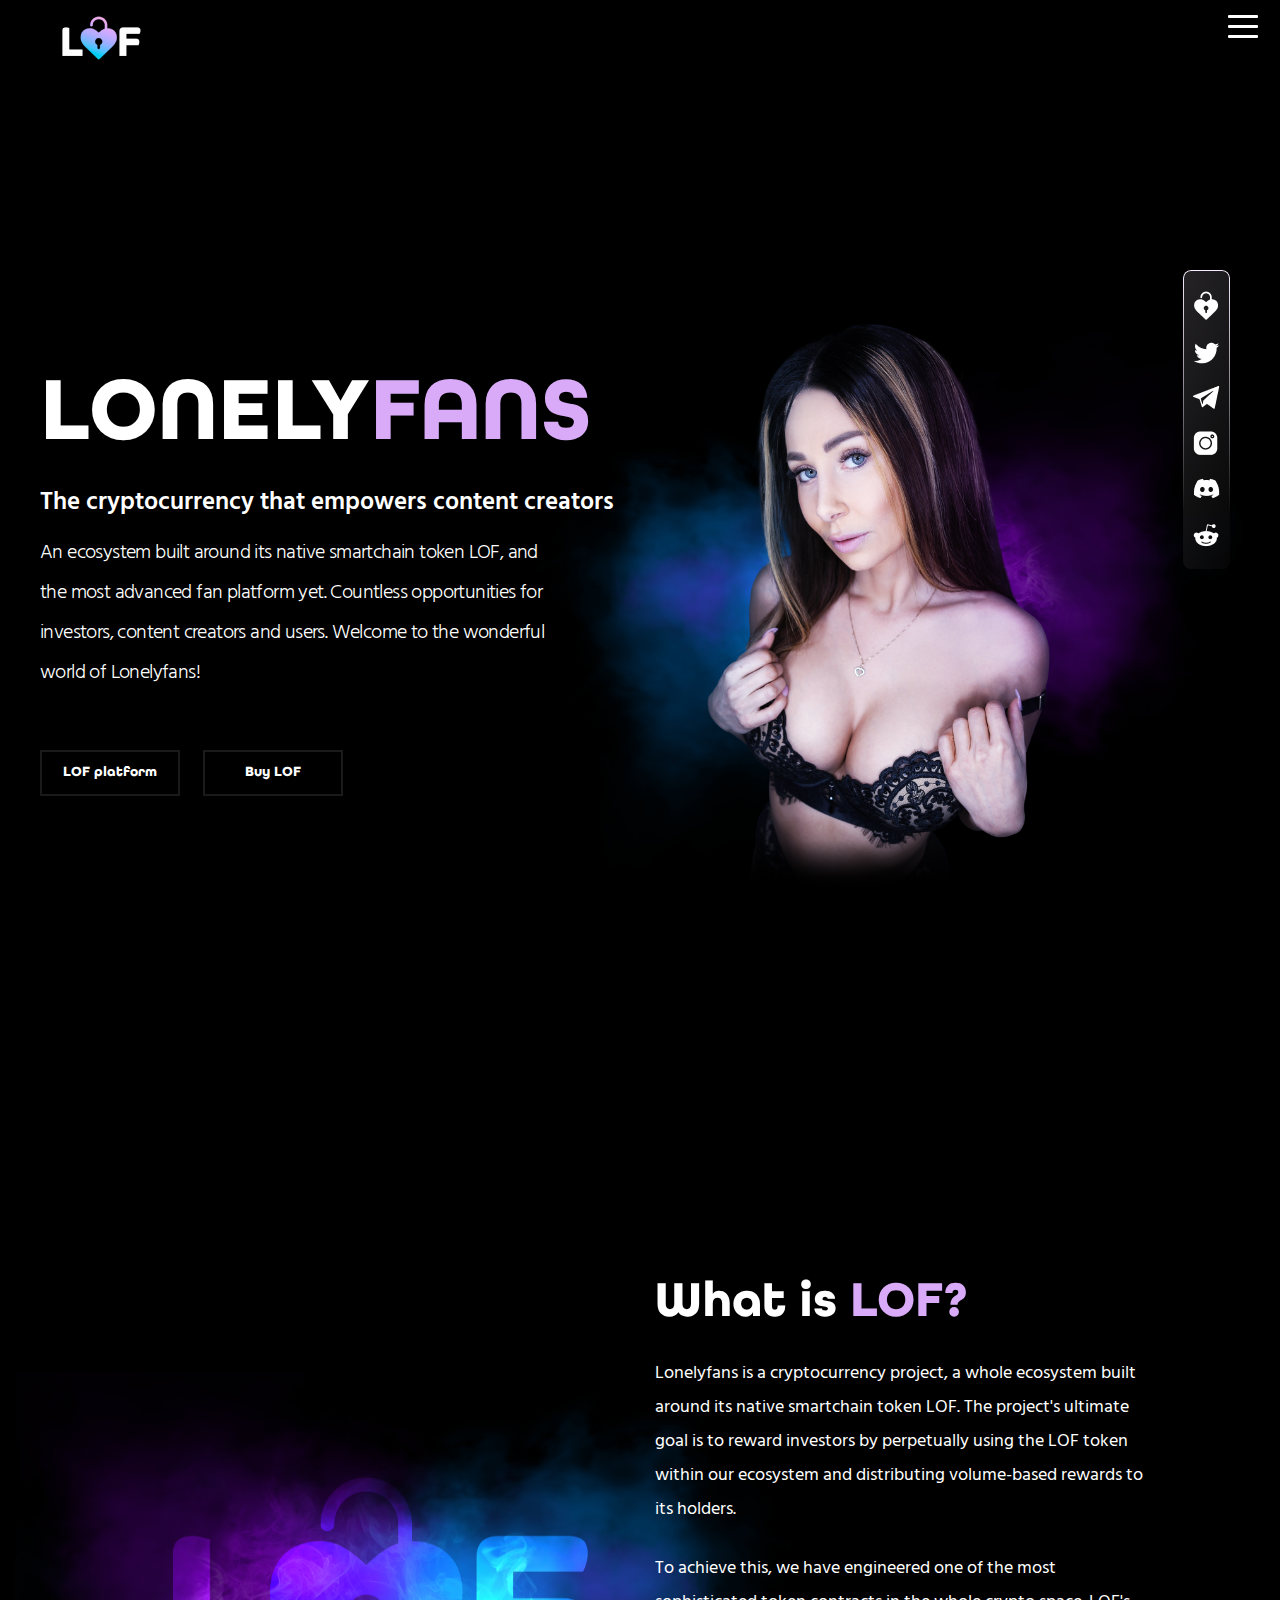
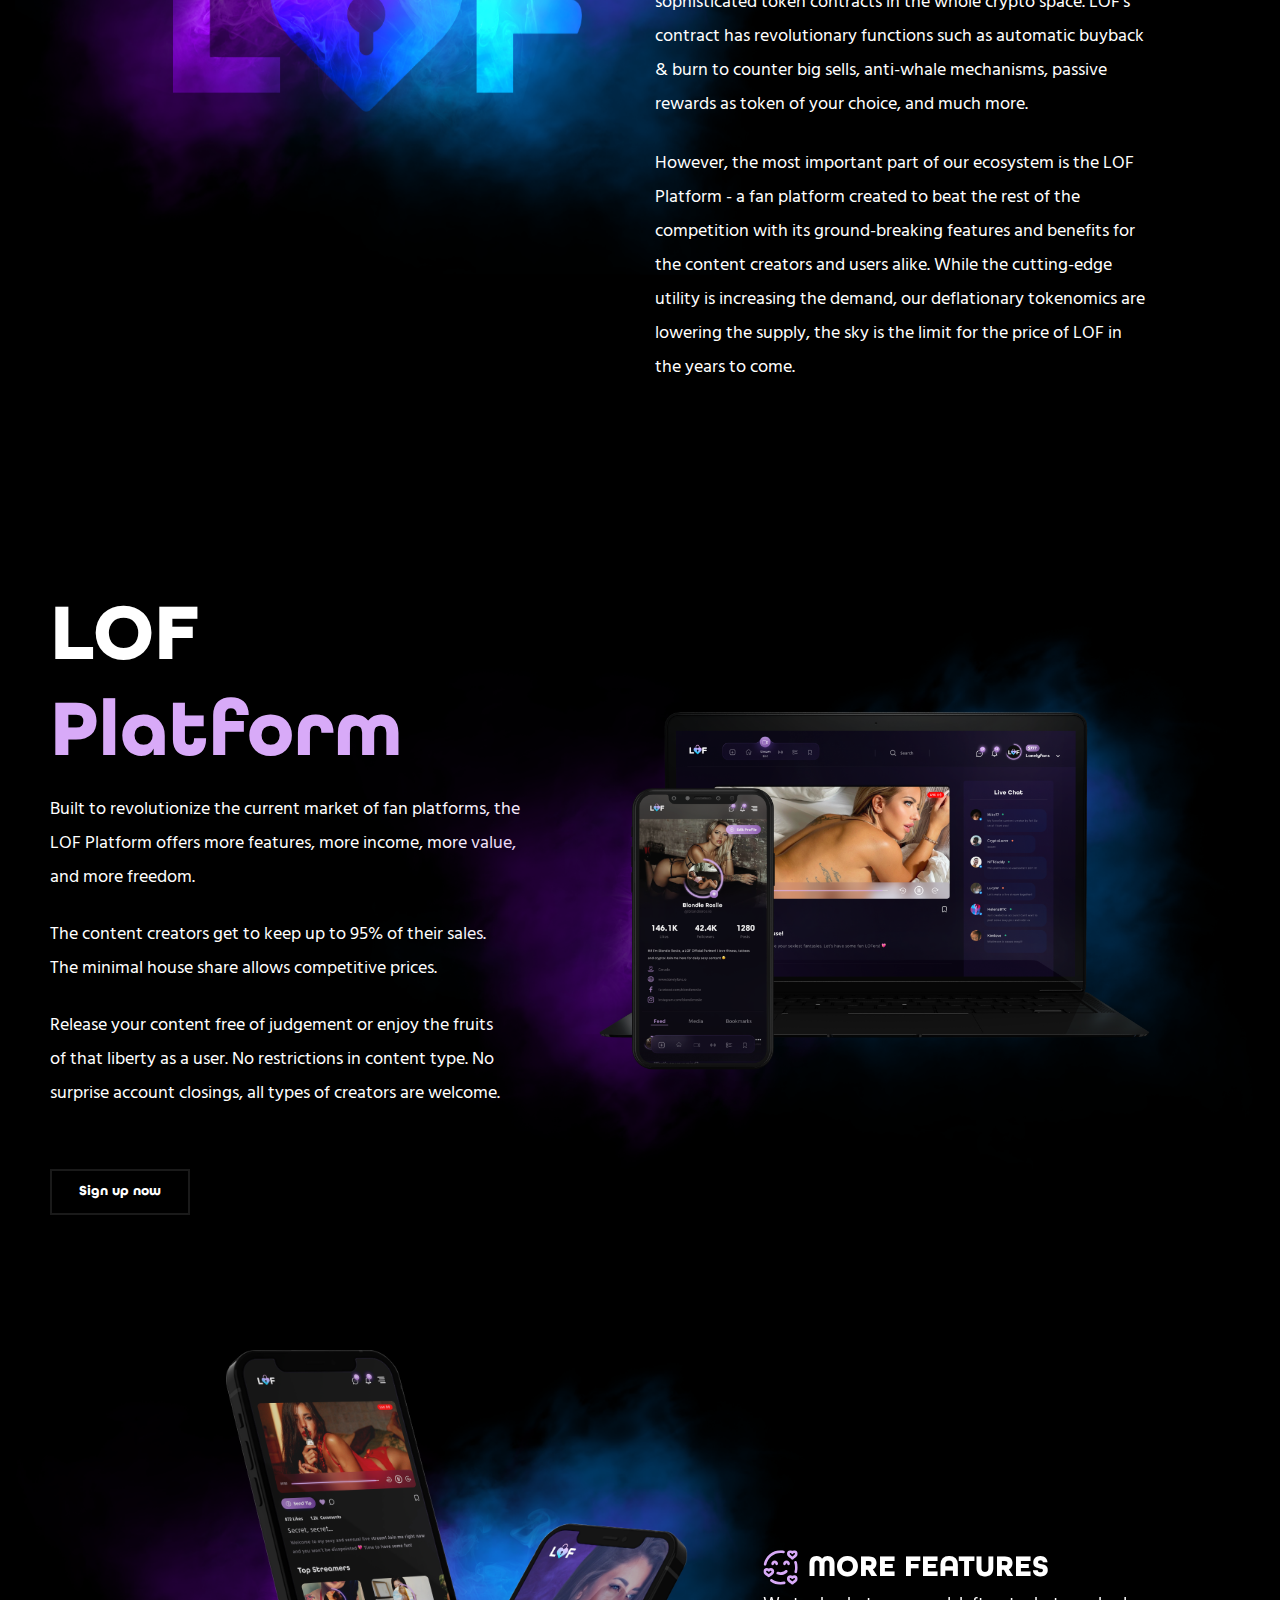
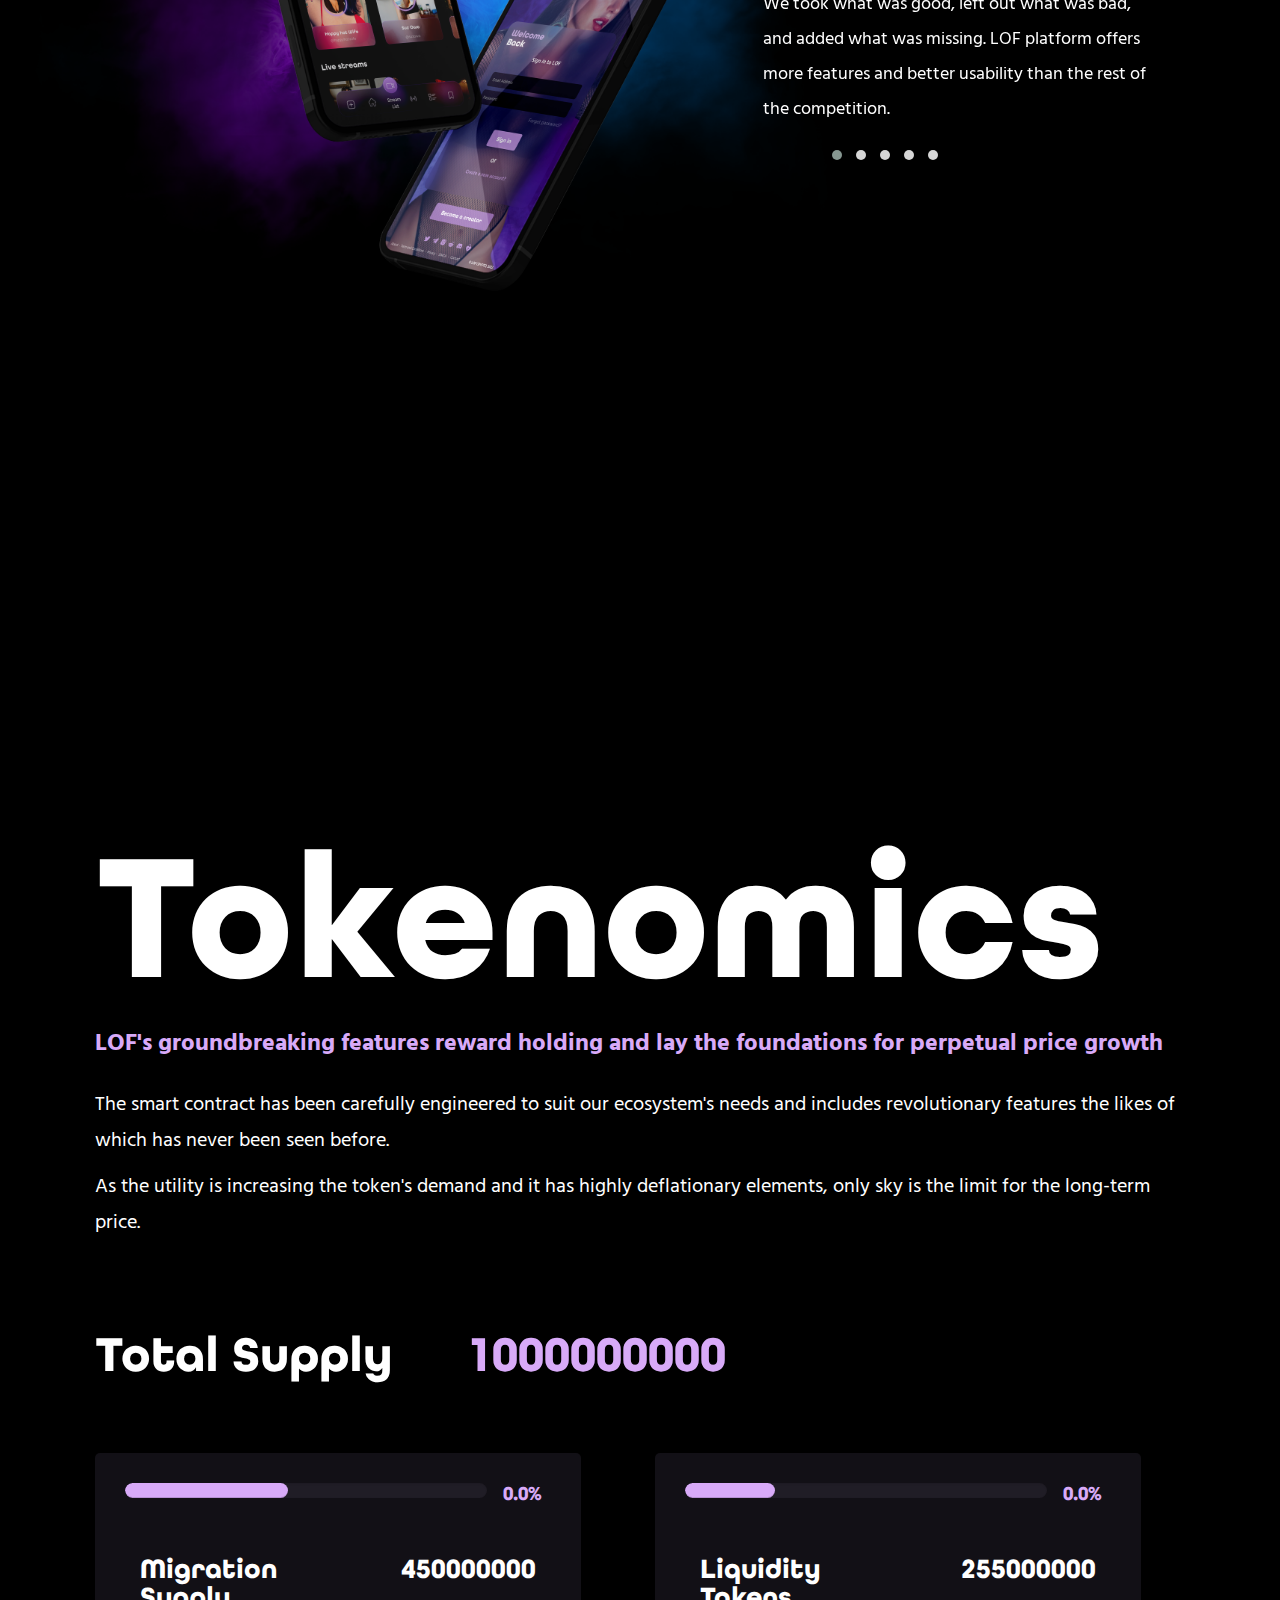
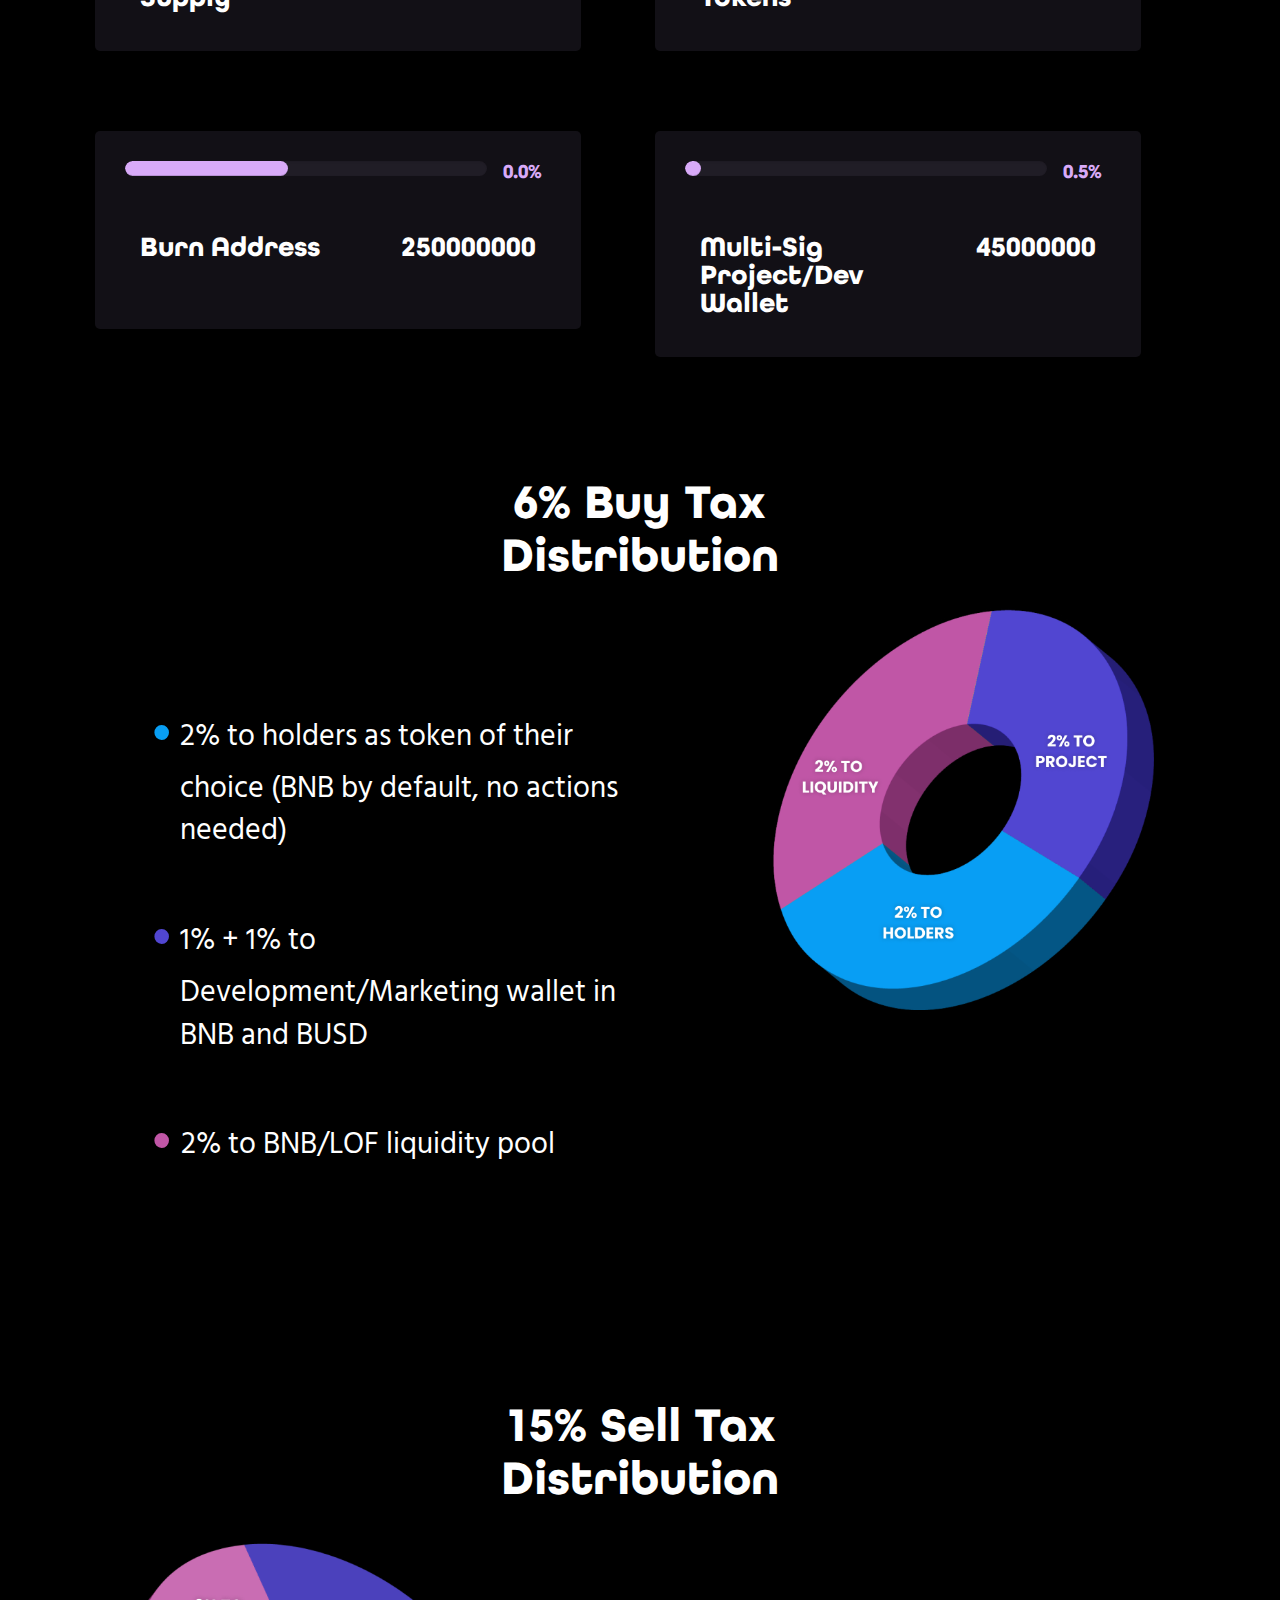
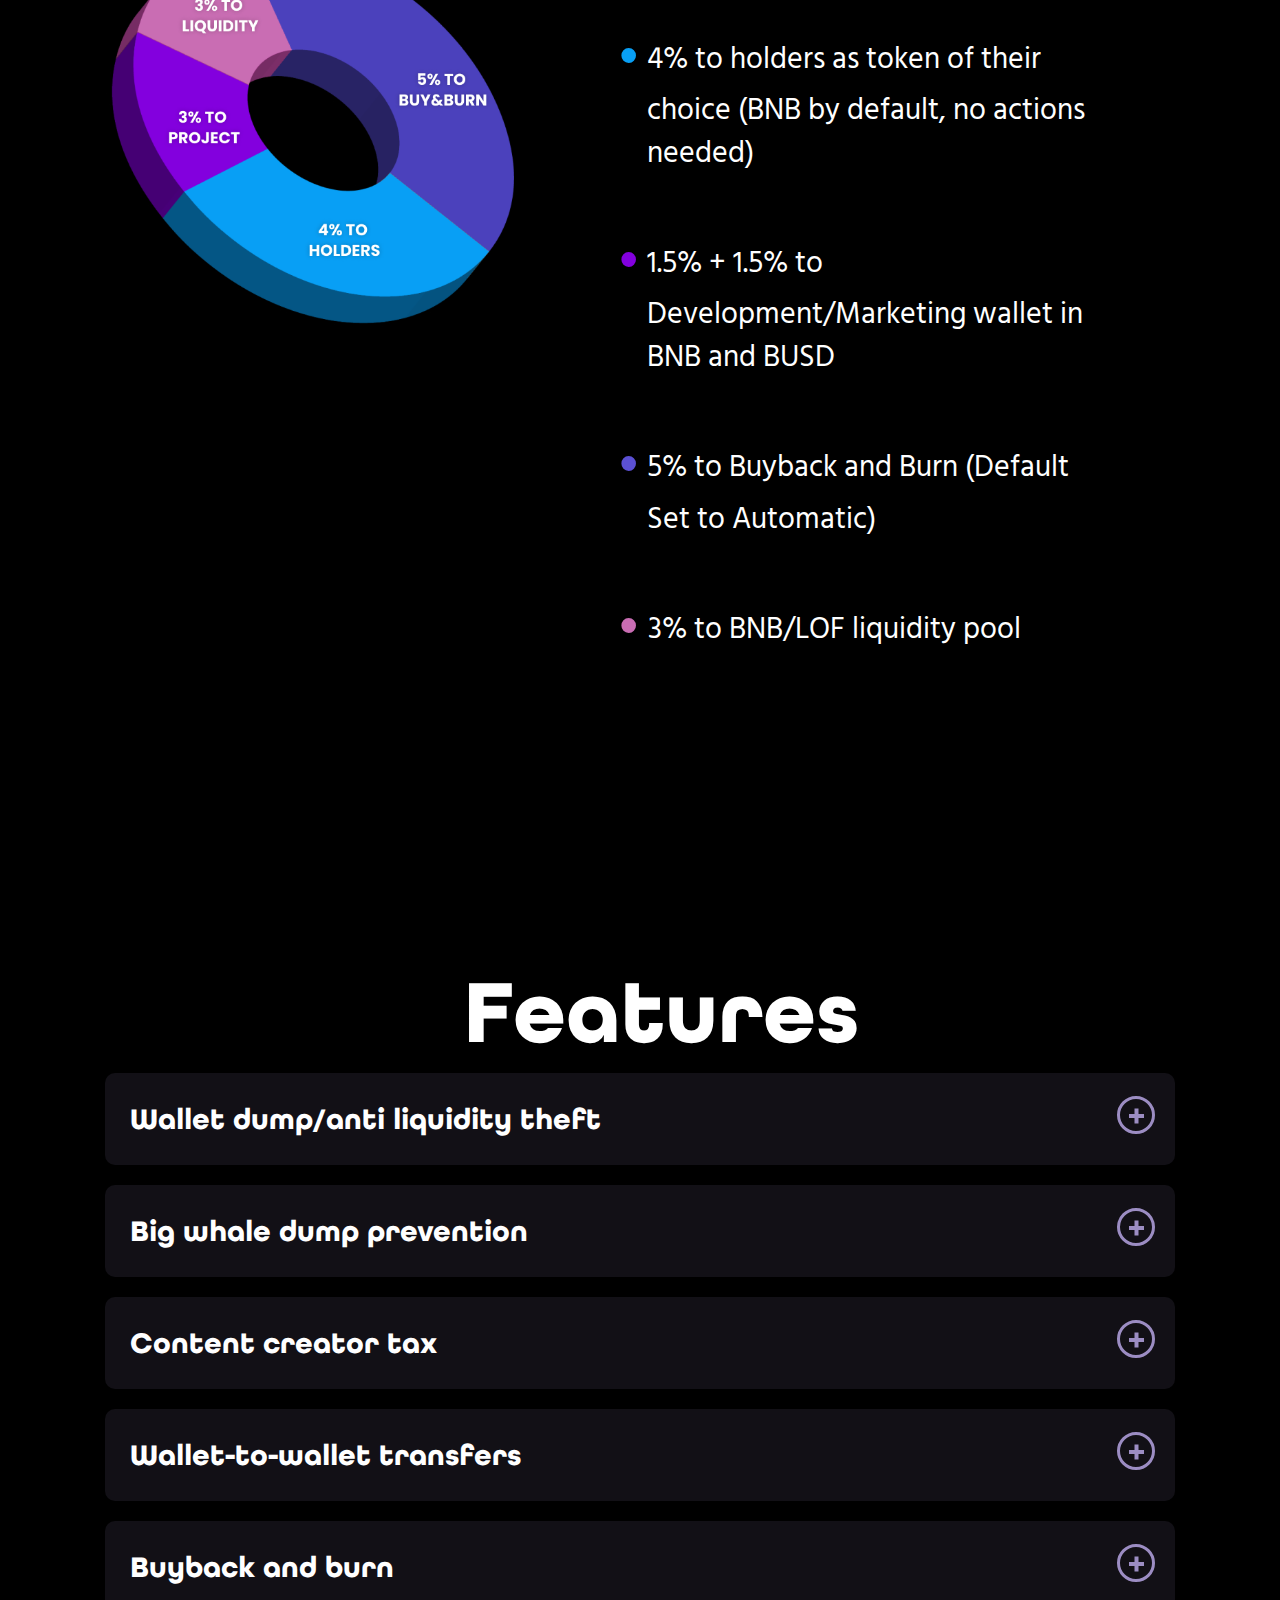
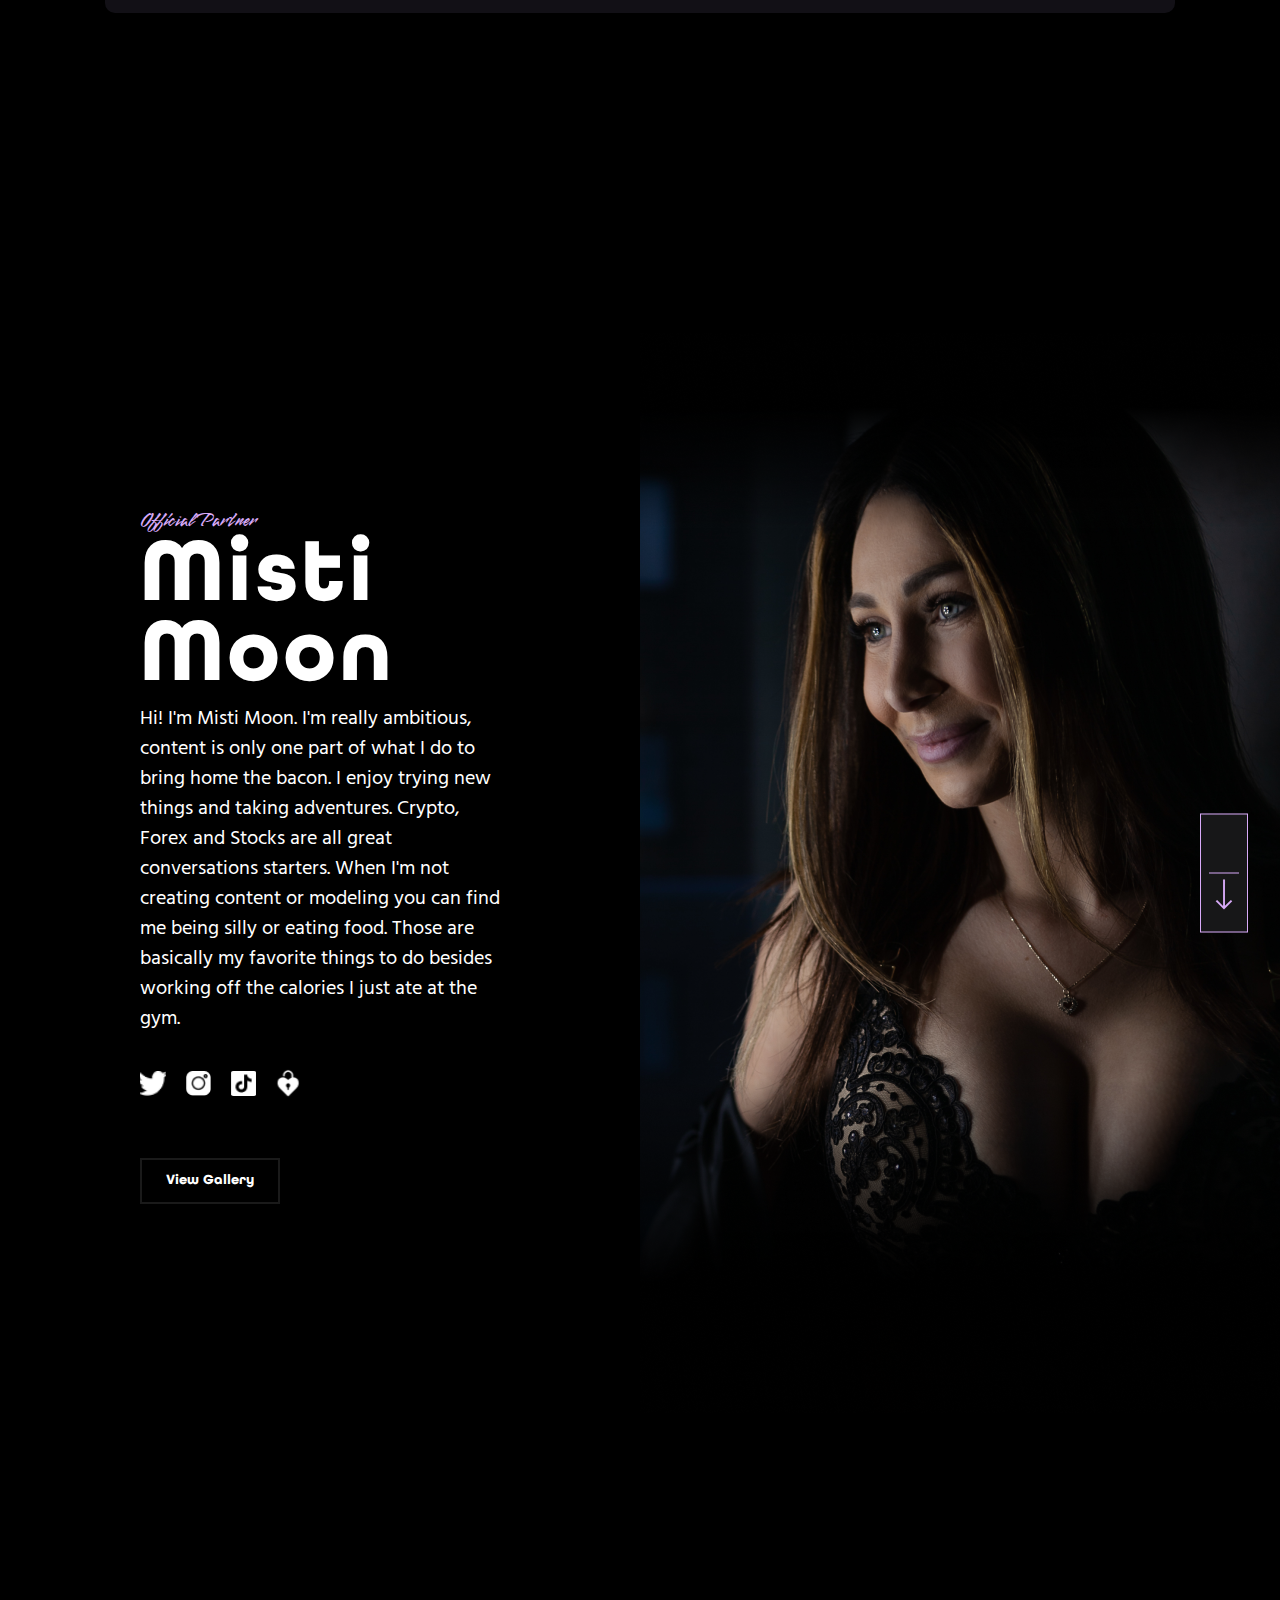
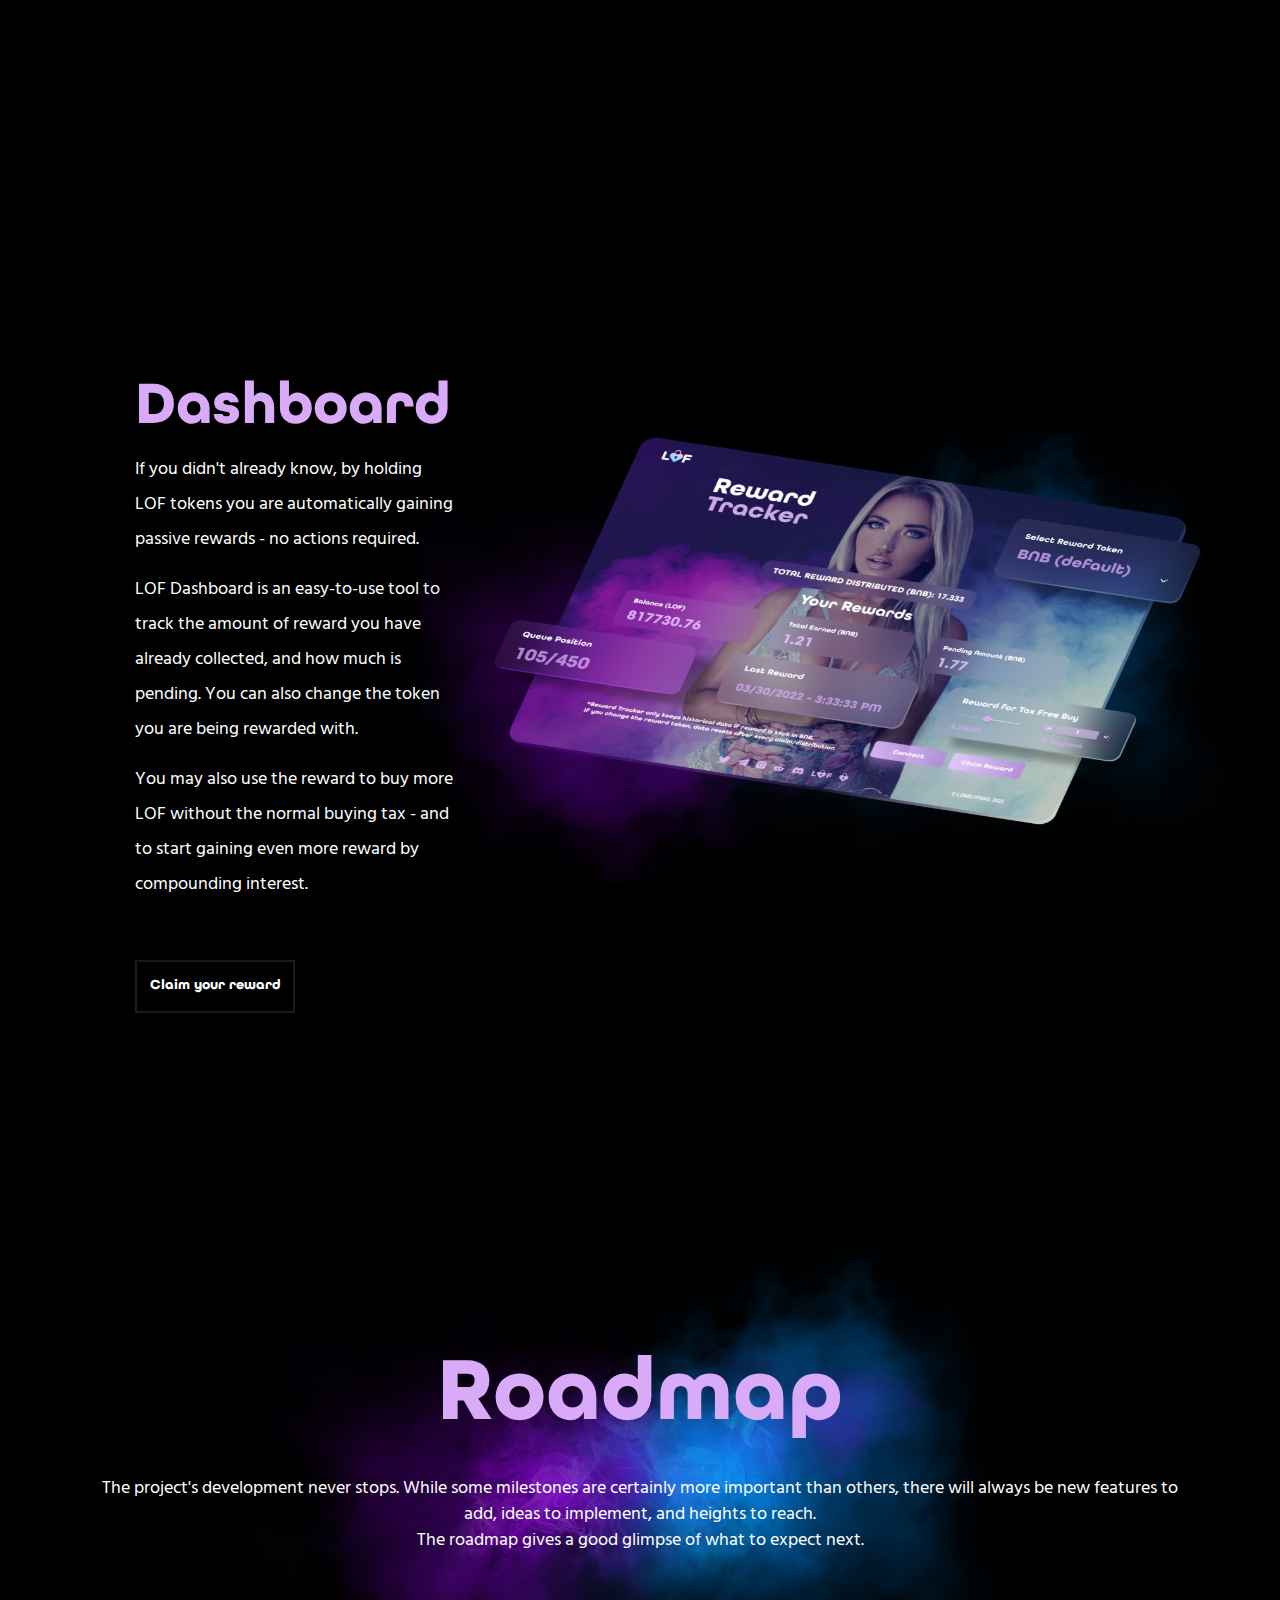
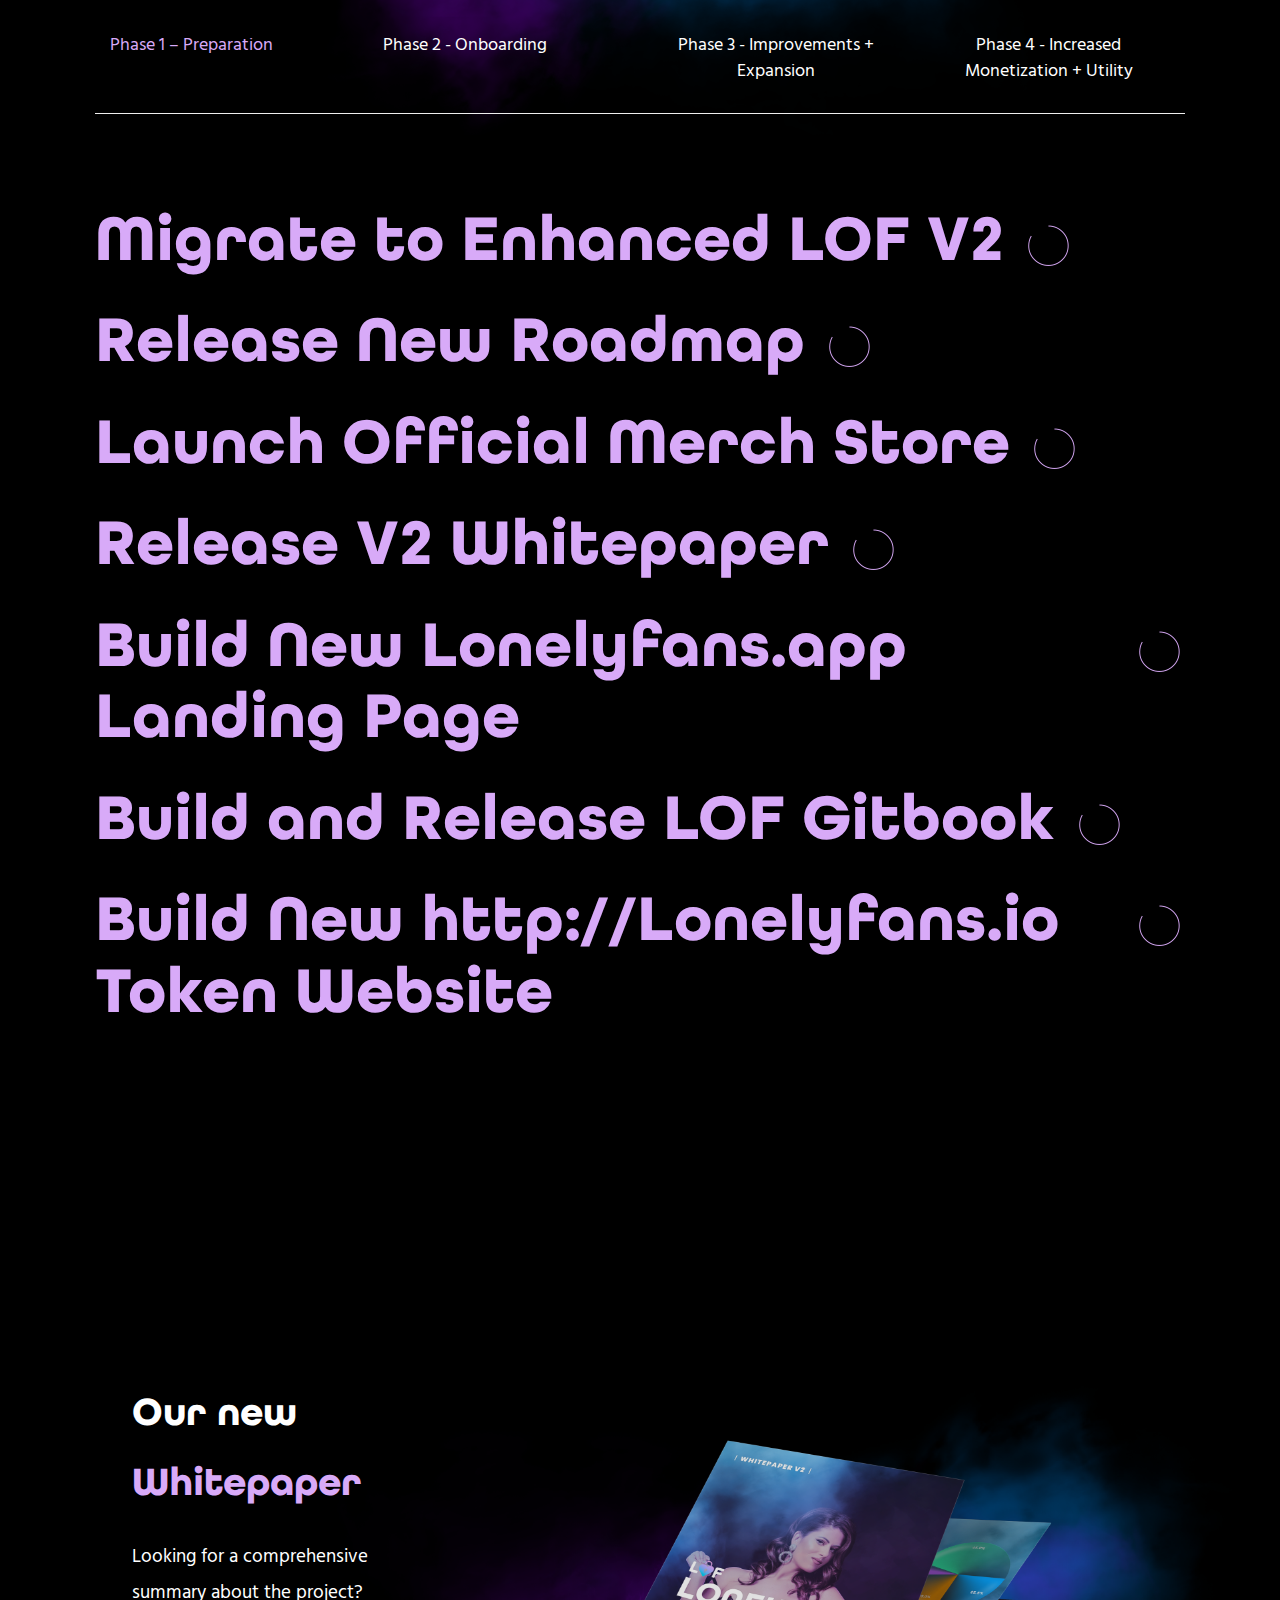
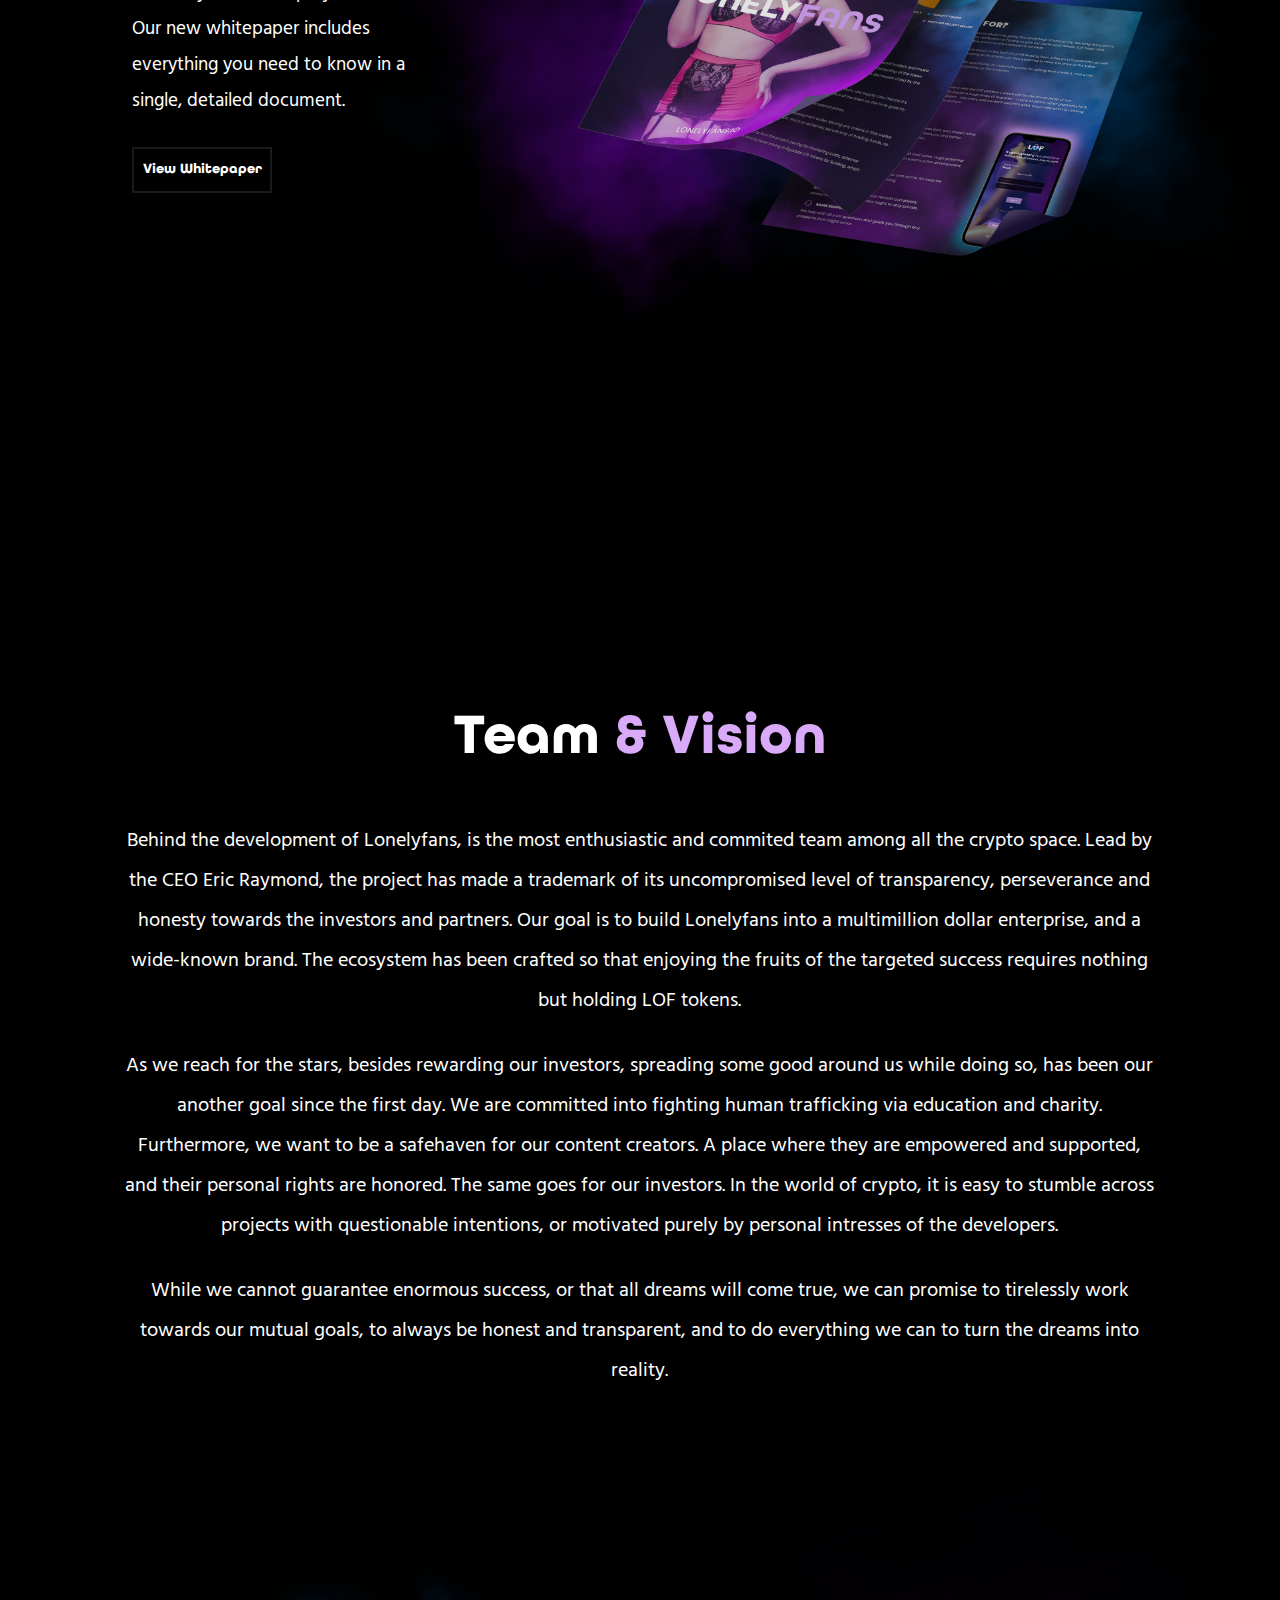
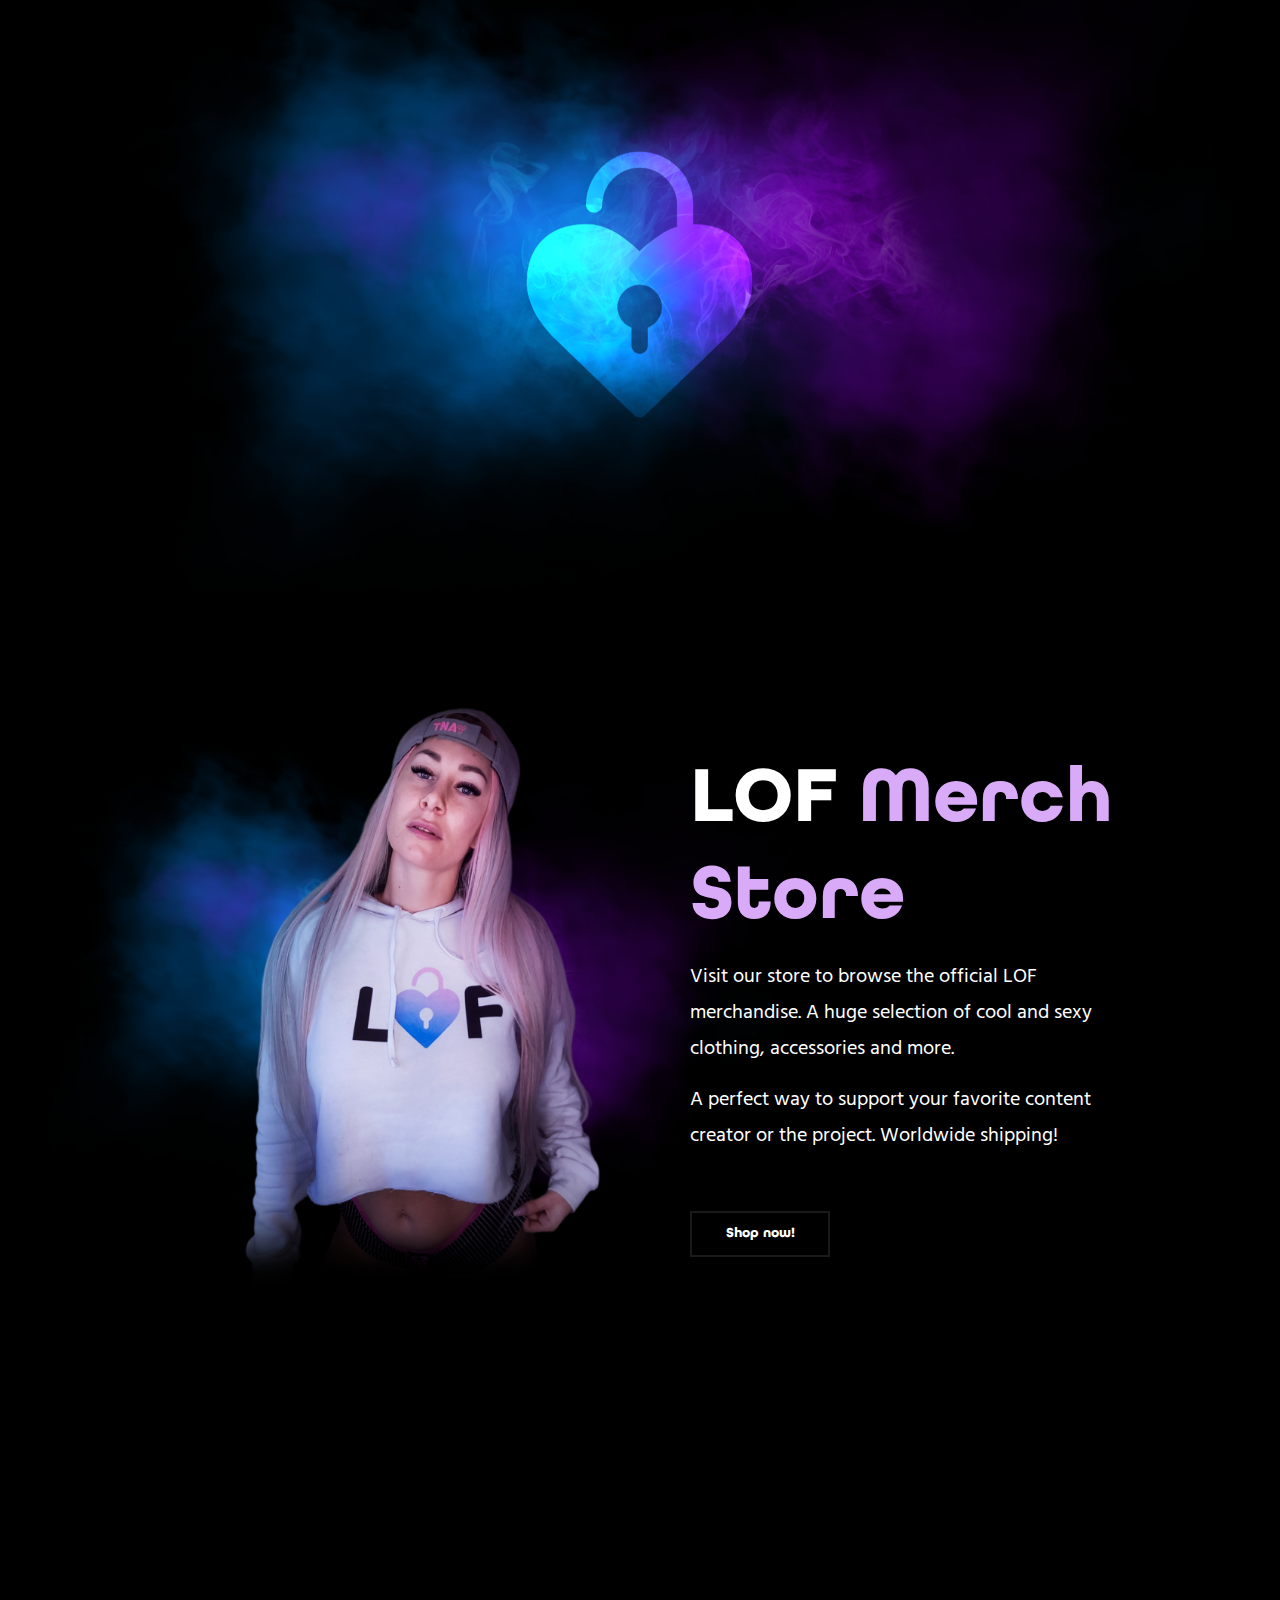
==== commit fb3011bd: "nawa roadmap" ====
--- a/index.html
+++ b/index.html
@@ -2739,16 +2739,6 @@
 </section>
 
 
-
-
-
-
-
-
-
-
-
-  
   <!------ Partner mbl Sec End  ------->
   <!-- partner section end -->
             
@@ -3137,7 +3127,7 @@
    
     <div class="container-fluid roadmap-section-padding">
       <div class="row">
-        <div class="col-md-12" style=" background-image: url(./assets/img/road-bg.png); background-repeat: no-repeat; background-size:70%; height: 80vh; background-position: center;">
+        <div class="col-md-12" style=" background-image: url(./assets/img/road-bg.png); background-repeat: no-repeat; background-size:70%;  background-position: top;">
           <div class="connnn">
             <div class="row">
               <div class="col-12 mx-auto text-center" data-aos="fade-up-left">
@@ -3148,7 +3138,7 @@
                   The project's development never stops. While some milestones are certainly more important than others, there will always be new features to add, ideas to implement, and heights to reach. <br> The roadmap gives a good glimpse of what to expect next.                </p>
               </div>
               <div class="col-md-12">
-                <div class="wrap">
+                <!-- <div class="wrap">
                   <div class="timeline-wrap">
                     <div class="timeline-bg"></div>
                     <ul class="timeline"  data-aos="fade-down-right">
@@ -3595,7 +3585,215 @@
                       </div>
                     </div>
                   </div>
+                </div> -->
+
+
+
+                <div class="map-container">
+                  <div class="inner-basic division-map div-toggle" data-target=".division-details" id="divisiondetail">
+                    <div class="container-fluid">
+<div class="row">
+                    <div class="col-md-3 ">
+                      <button class="map-point-sm" data-show=".darwin">
+                        <div class="content">
+                          <div class="centered-y">
+                            <p class="link" style="color: #d8aaf8;">Phase 1 – Preparation</p>
+                          </div>
+                        </div>
+                      </button>
+                    </div>
+                    <div class="col-md-3 ">
+                      <button class="map-point-sm" data-show=".ptown">
+                        <div class="content">
+                          <div class="centered-y">
+                            <p class="link">Phase 2 - Onboarding</p>
+                          </div>
+                        </div>
+                      </button>
+                    </div>
+                    <div class="col-md-3 ">
+                      <button class="map-point-sm" data-show=".philly">
+                        <div class="content">
+                          <div class="centered-y">
+                            <p class="link">Phase 3 - Improvements + Expansion</p>
+                          </div>
+                        </div>
+                      </button>
+                    </div>
+                    <div class="col-md-3 ">
+                       
+                    <button class="map-point-sm" data-show=".dela">
+                      <div class="content">
+                        <div class="centered-y">
+                          <p class="link">Phase 4 - Increased Monetization + Utility</p>
+                        </div>
+                      </div>
+                    </button>
+                    </div>
+                  
+                   
+                   
+
+                  </div>
+                  </div>
+                  </div><!-- end inner basic -->
+                  <hr>
                 </div>
+                 
+            
+                
+                <div class="map-container">
+                  <div class="inner-basic division-details">
+                    <!-- <div class="initialmsg">
+                      <p>Choose button above</p>
+                    </div> -->
+<div class="container-fluid">
+<div class="row">
+
+
+
+                    <div class="darwin ">
+                      <div class="text-check">
+                        <h2 class="main-color point-heading">Migrate to Enhanced LOF V2
+
+                        </h2>
+                        <img src="./assets/img/chekmark.gif" class="img-responsive check" alt="" >
+                      </div>
+                      <div class="text-check">
+                        <h2 class="main-color point-heading">Release New Roadmap
+                        </h2>
+                        <img src="./assets/img/chekmark.gif" class="img-responsive check" alt="" >
+                      </div>
+                      <div class="text-check">
+                        <h2 class="main-color point-heading">Launch Official Merch Store
+                        </h2>
+                        <img src="./assets/img/chekmark.gif" class="img-responsive check" alt="" >
+                      </div>
+                      <div class="text-check">
+                        <h2 class="main-color point-heading">Release V2 Whitepaper
+                        </h2>
+                        <img src="./assets/img/chekmark.gif" class="img-responsive check" alt="" >
+                      </div>
+                      <div class="text-check">
+                        <h2 class="main-color point-heading">Build New Lonelyfans.app Landing Page
+                        </h2>
+                        <img src="./assets/img/chekmark.gif" class="img-responsive check" alt="" >
+                      </div>
+                      <div class="text-check">
+                        <h2 class="main-color point-heading">Build and Release LOF Gitbook
+                        </h2>
+                        <img src="./assets/img/chekmark.gif" class="img-responsive check" alt="" >
+                      </div>
+                      <div class="text-check">
+                        <h2 class="main-color point-heading">Build New http://Lonelyfans.io Token Website
+                        </h2>
+                        <img src="./assets/img/chekmark.gif" class="img-responsive check" alt="" >
+                      </div>
+                    </div>
+                    <div class="ptown hide">
+                      <div class="text-check">
+                        <h2 class="main-color point-heading">Launch Beta LOF Fan Platform (Limited Testers)
+
+                        </h2>
+                        <img src="./assets/img/chekmark.gif" class="img-responsive check" alt="" >
+                      </div>
+                      <div class="text-check">
+                        <h2 class="main-color point-heading">Partial Supply Migration to Cronos
+                        </h2>
+                        <img src="./assets/img/chekmark.gif" class="img-responsive check" alt="" >
+                      </div>
+                      <div class="text-check">
+                        <h2 class="main-color point-heading">Begin Investor Marketing Campaign
+                        </h2>
+                        <img src="./assets/img/chekmark.gif" class="img-responsive check" alt="" >
+                      </div>
+                      <div class="text-check">
+                        <h2 class="main-color point-heading">Deploy Multi-Reward Staking Platform
+                        </h2>
+                        <img src="./assets/img/chekmark.gif" class="img-responsive check" alt="" >
+                      </div>
+                      <div class="text-check">
+                        <h2 class="main-color point-heading">Begin Content Creator Marketing Campaign
+                        </h2>
+                        <img src="./assets/img/chekmark.gif" class="img-responsive check" alt="" >
+                      </div>
+                      <div class="text-check">
+                        <h2 class="main-color point-heading">Public Launch of LOF Fan Platform
+                        </h2>
+                        <img src="./assets/img/chekmark.gif" class="img-responsive check" alt="" >
+                      </div>
+                    </div>
+                    <div class="philly hide">
+                      <div class="text-check">
+                        <h2 class="main-color point-heading">Announce Metaverse Partnerships and Virtual Hangouts
+
+                        </h2>
+                        <img src="./assets/img/chekmark.gif" class="img-responsive check" alt="" >
+                      </div>
+                      <div class="text-check">
+                        <h2 class="main-color point-heading">Centralized Exchange Listings
+                        </h2>
+                        <img src="./assets/img/chekmark.gif" class="img-responsive check" alt="" >
+                      </div>
+                      <div class="text-check">
+                        <h2 class="main-color point-heading">Build and Launch LOF NFT Marketplace
+                        </h2>
+                        <img src="./assets/img/chekmark.gif" class="img-responsive check" alt="" >
+                      </div>
+                      <div class="text-check">
+                        <h2 class="main-color point-heading">Human Trafficking Charity Donations and Education Center
+                        </h2>
+                        <img src="./assets/img/chekmark.gif" class="img-responsive check" alt="" >
+                      </div>
+                      <div class="text-check">
+                        <h2 class="main-color point-heading">Deploy Additional Features to LOF Fan Platform (List #2)
+                        </h2>
+                        <img src="./assets/img/chekmark.gif" class="img-responsive check" alt="" >
+                      </div>
+                    </div>
+                    <div class="dela hide">
+                      <div class="text-check">
+                        <h2 class="main-color point-heading">Cam Addition
+
+                        </h2>
+                        <img src="./assets/img/chekmark.gif" class="img-responsive check" alt="" >
+                      </div>
+                      <div class="text-check">
+                        <h2 class="main-color point-heading">Improved Merchandise Store
+                        </h2>
+                        <img src="./assets/img/chekmark.gif" class="img-responsive check" alt="" >
+                      </div>
+                      <div class="text-check">
+                        <h2 class="main-color point-heading">Traffic Monetization
+                        </h2>
+                        <img src="./assets/img/chekmark.gif" class="img-responsive check" alt="" >
+                      </div>
+                      <div class="text-check">
+                        <h2 class="main-color point-heading">Enhanced Digital Creator Engagement
+                        </h2>
+                        <img src="./assets/img/chekmark.gif" class="img-responsive check" alt="" >
+                      </div>
+                      <div class="text-check">
+                        <h2 class="main-color point-heading">Annual Top LOF Holder Gathering
+                        </h2>
+                        <img src="./assets/img/chekmark.gif" class="img-responsive check" alt="" >
+                      </div>
+                      <div class="text-check">
+                        <h2 class="main-color point-heading">Deploy Additional Features to LOF Fan Platform (List #3)
+                        </h2>
+                        <img src="./assets/img/chekmark.gif" class="img-responsive check" alt="" >
+                      </div>
+                     
+                    </div>
+                  </div>
+                  </div>
+
+
+                  </div>
+                </div>
+
+
+
               </div>
             </div>
           </div>
@@ -3603,6 +3801,10 @@
       </div>
     </div>
   </section>
+
+
+
+
 
   <!--------- Roadmap section End -------->
 
@@ -3996,7 +4198,6 @@
   }
     });
   </script>
-
 <script src="https://cdn.jsdelivr.net/npm/swiper@8/swiper-bundle.min.js"></script>
 <script type="module">
   import Swiper from 'https://cdn.jsdelivr.net/npm/swiper@8/swiper-bundle.esm.browser.min.js'
@@ -4011,6 +4212,18 @@
     },
   });
 </script>
+
+<script>
+  $(document).on('click', '.map-point-sm', function() {
+  var show = $(this).data('show');
+  $(show).removeClass("hide").siblings().addClass("hide");
+});</script>
+<script>
+  $("p.link").click(function(){
+      $("p.link").css("color", "white");
+    $(this).css("color", "#d8aaf8");
+});
+</script>
 </body>
 
 </html>
--- a/assets/css/style.css
+++ b/assets/css/style.css
@@ -2359,8 +2359,9 @@
 .timeline::-webkit-scrollbar {height:4px;}
 }
 .point-heading{
-  font-size: 75px;
-}
+  font-size: 65px;
+}
+
 .timeline-bg{
   background: #121016;
   border-radius: 15px;
@@ -2378,4 +2379,24 @@
   margin-top: 37px;
   margin-left: 20px;
 }
+
+
+
+.map-container{
+  margin-top: 70px;
+}
+.map-point-sm{
+  background-color: transparent;
+  border: none;
+}
+
+.hide {
+  display: none !important;
+} 
+.link{
+  font-size: 18px;
+  font-family: "Hind Vadodara", sans-serif;
+
+}
+
 /* roadmap2 css end */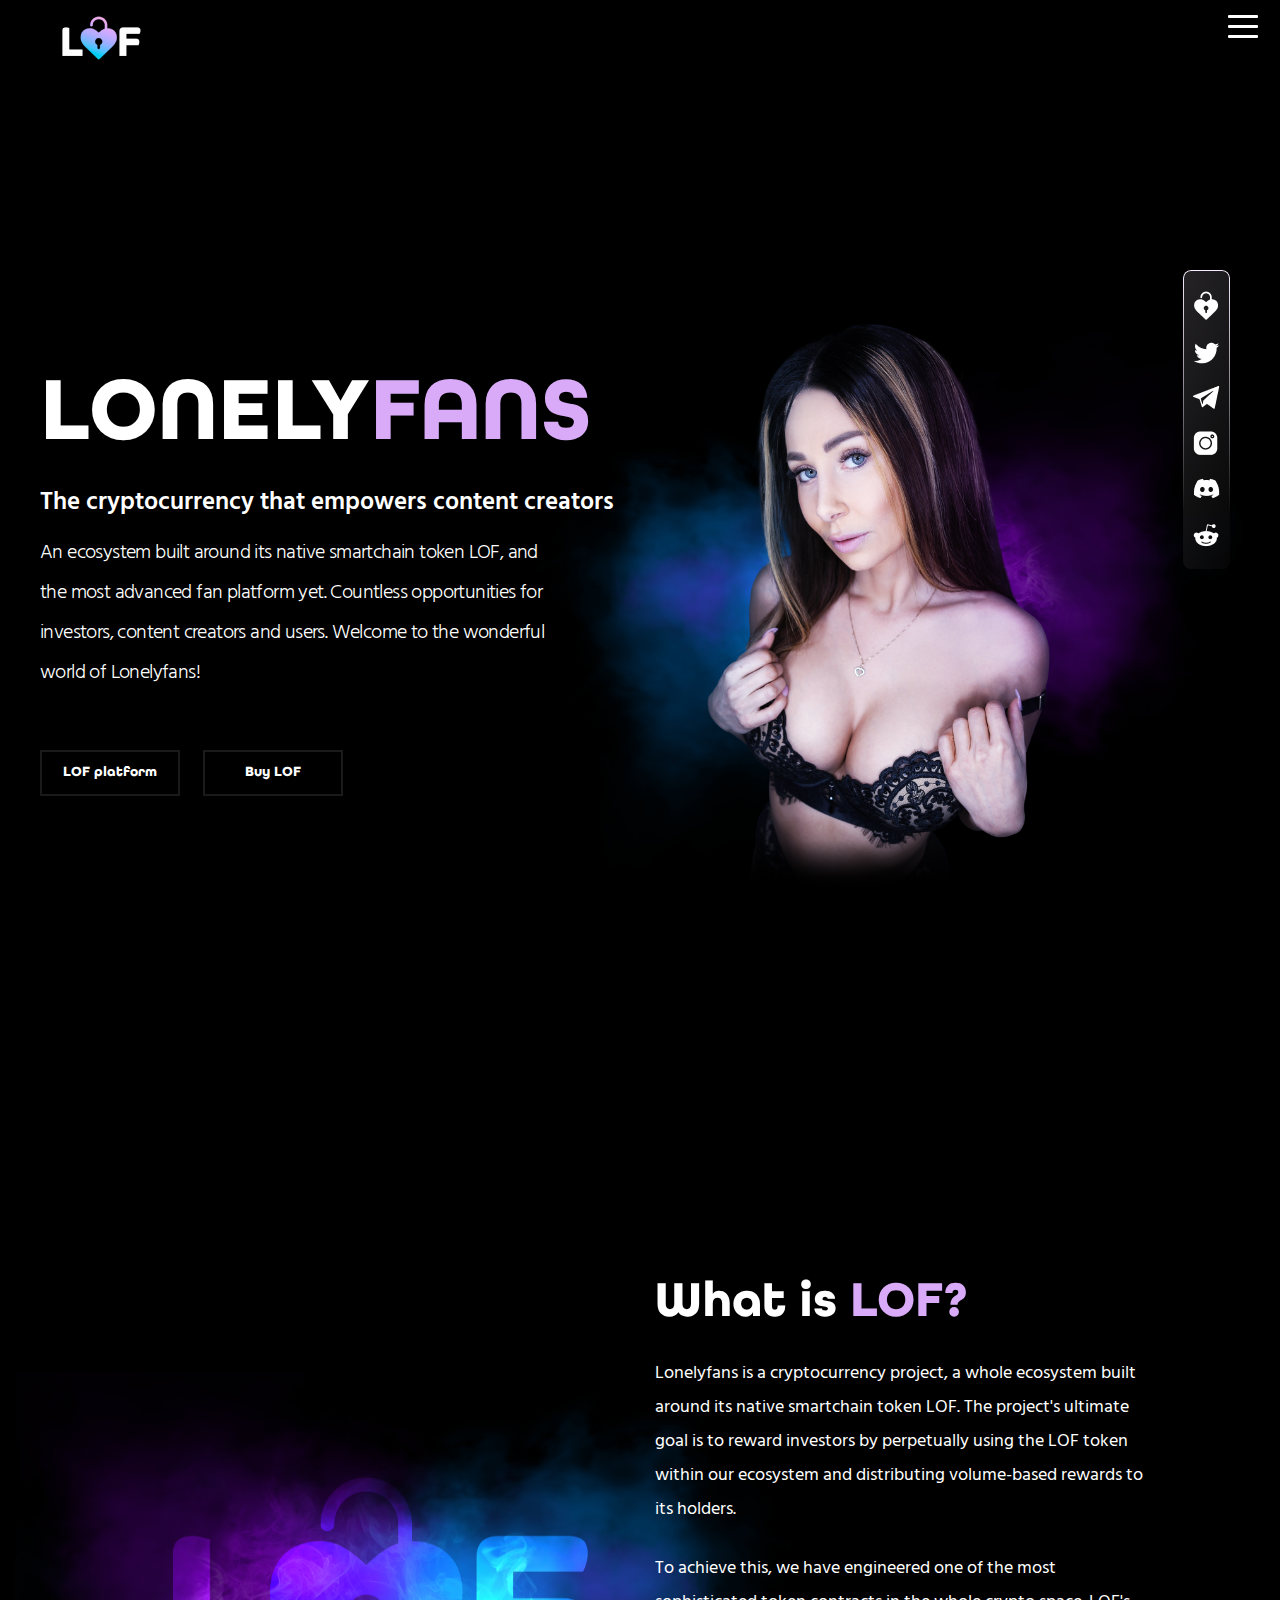
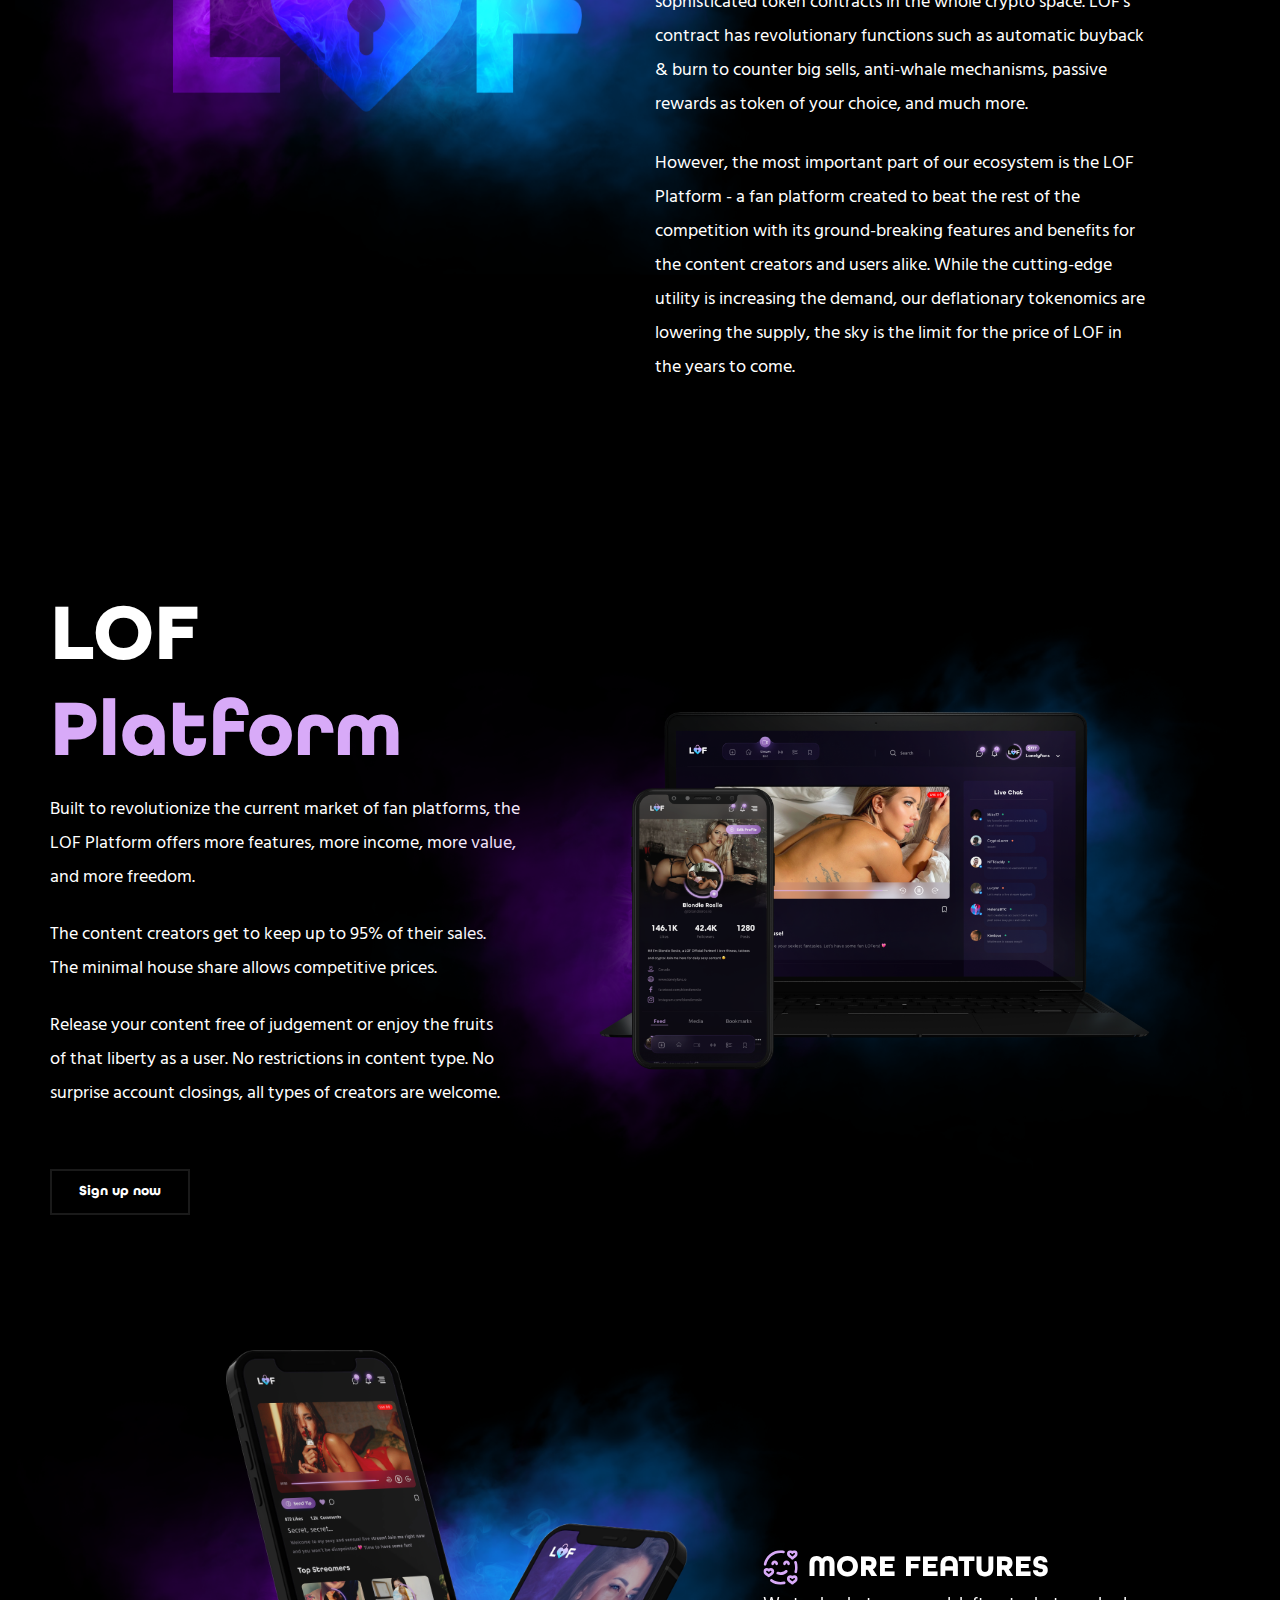
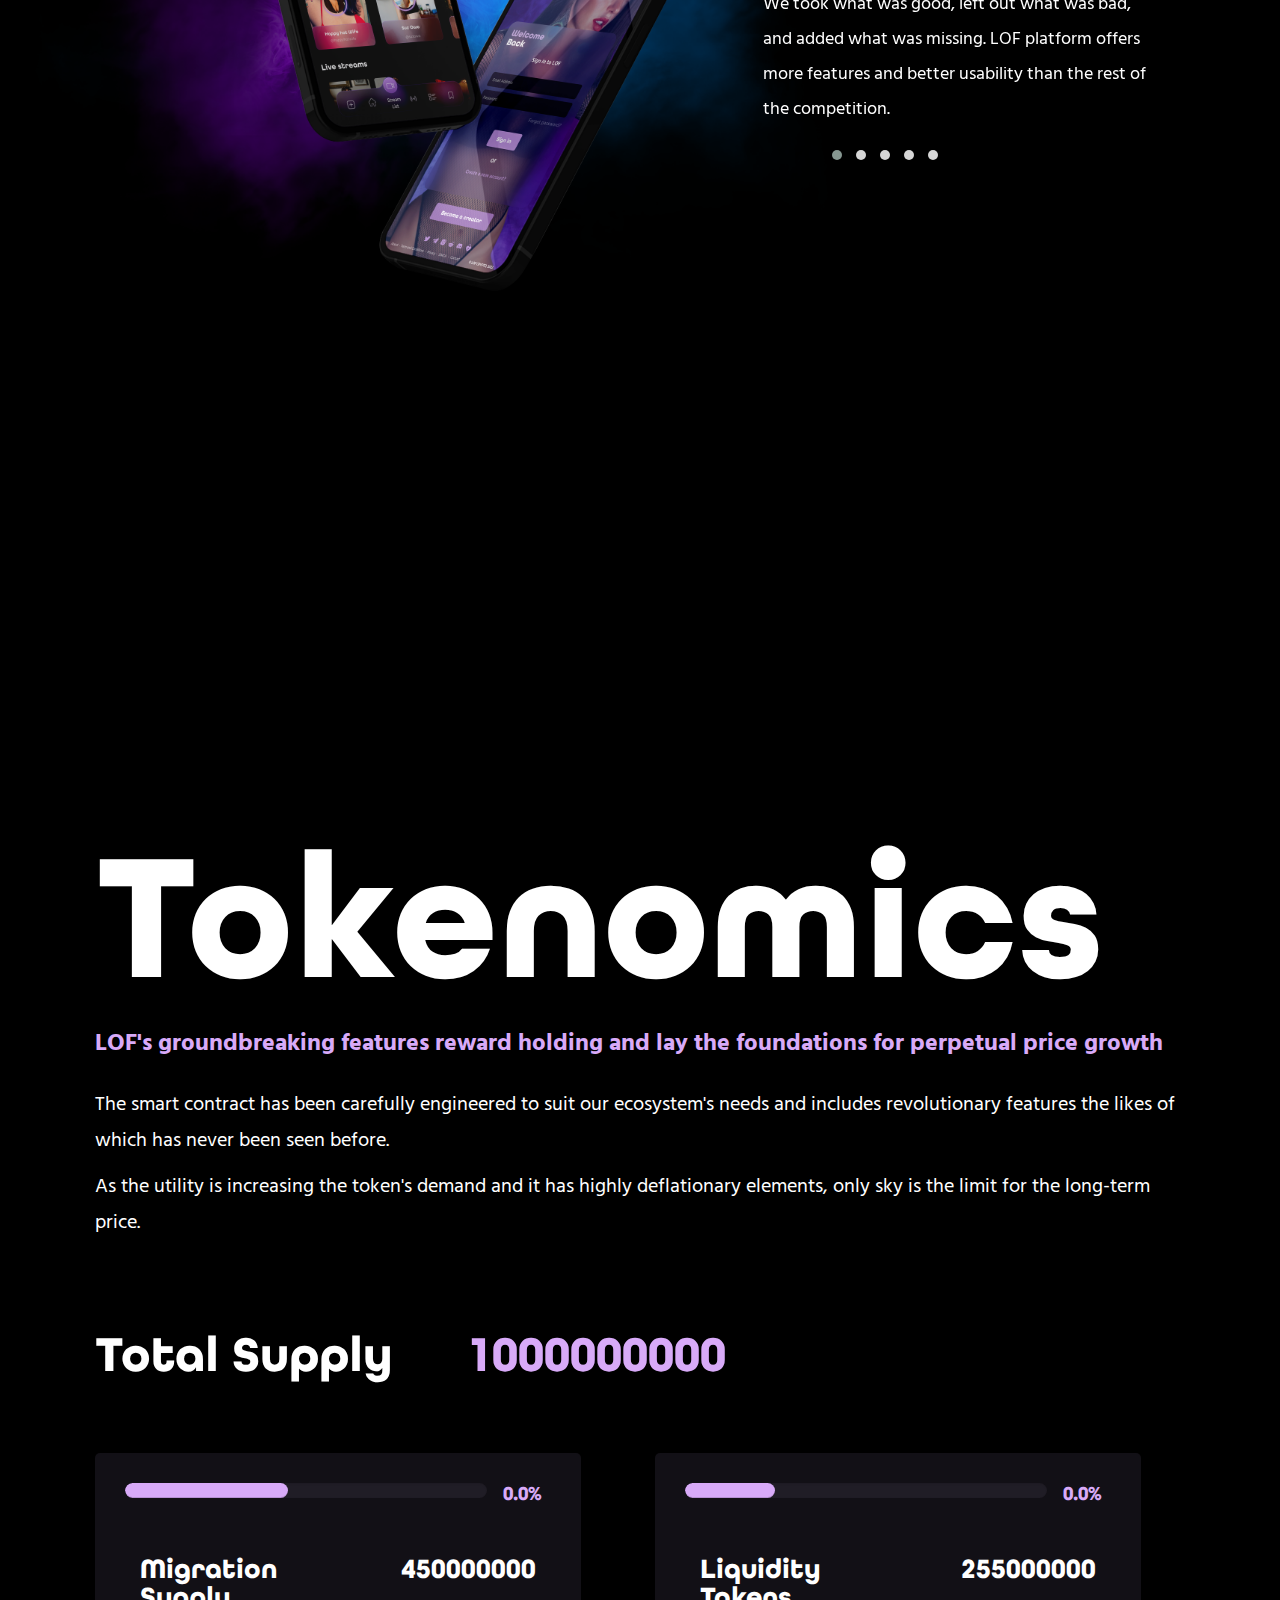
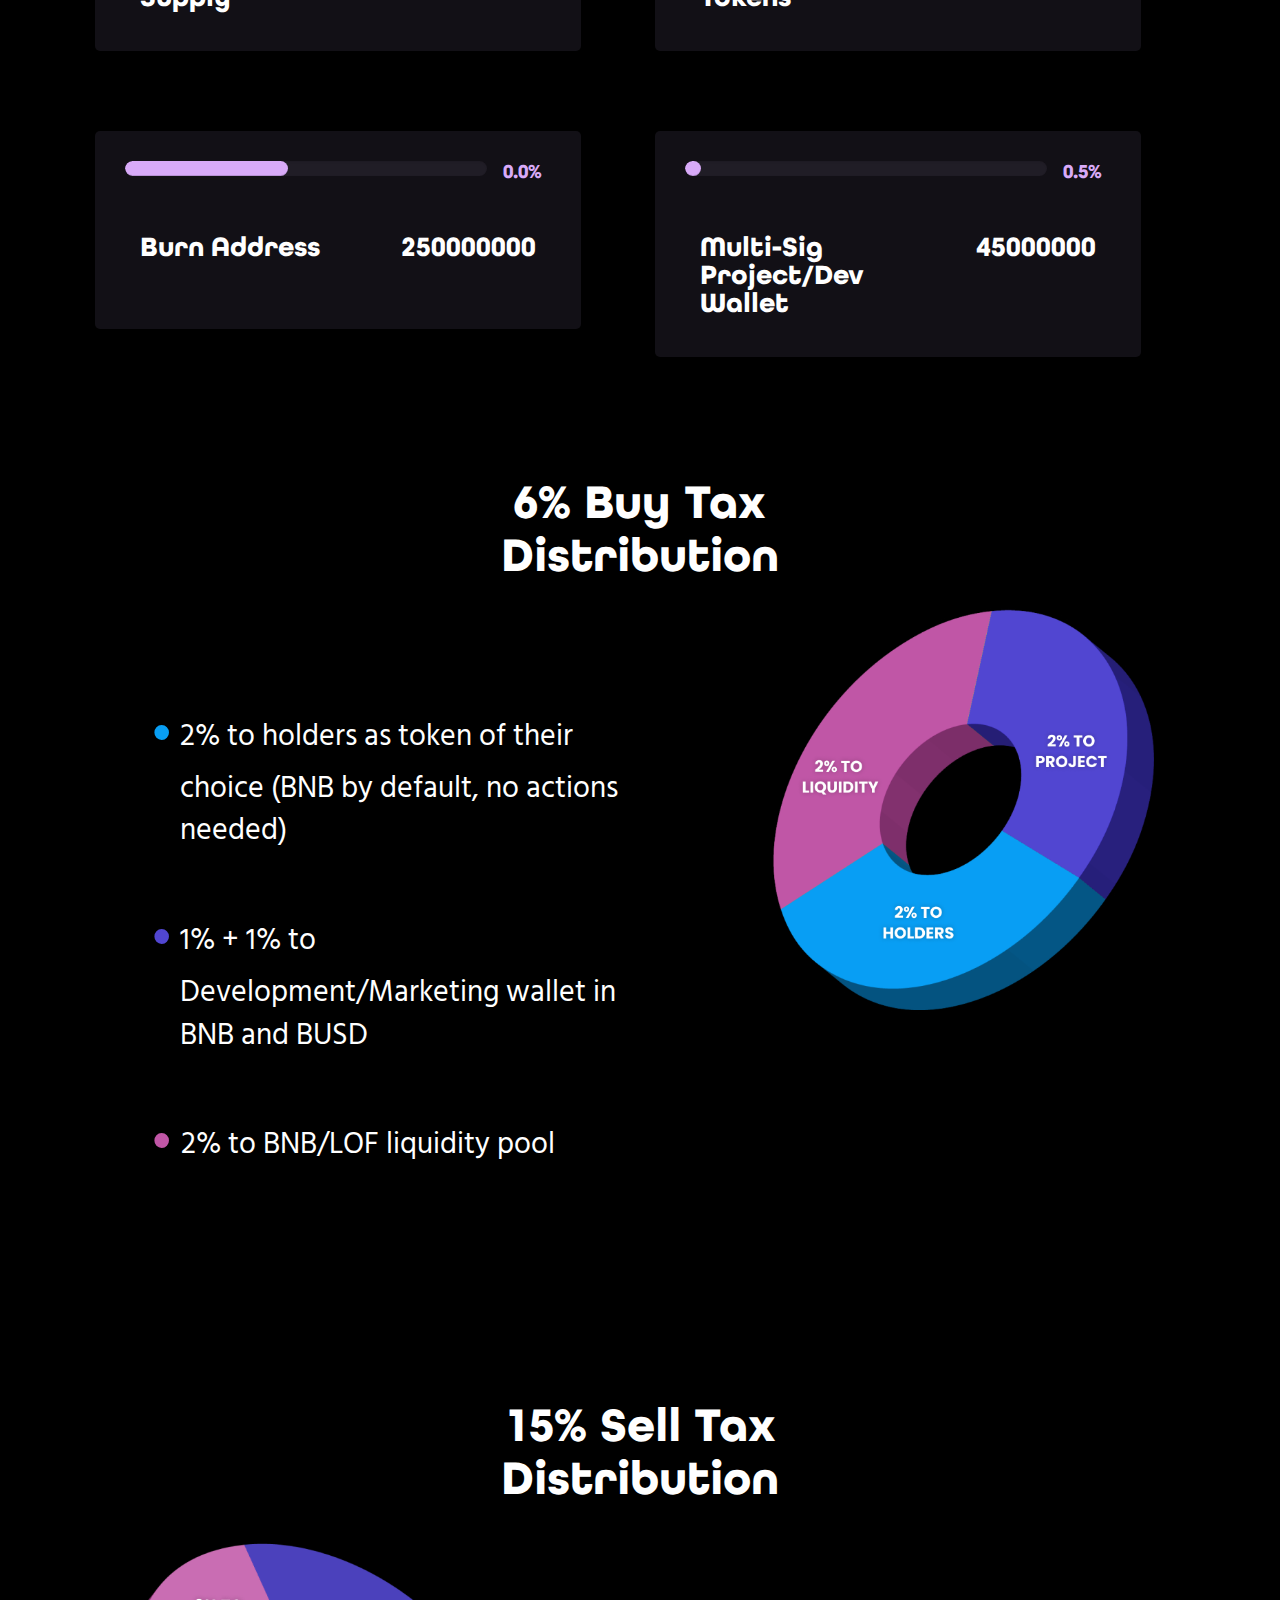
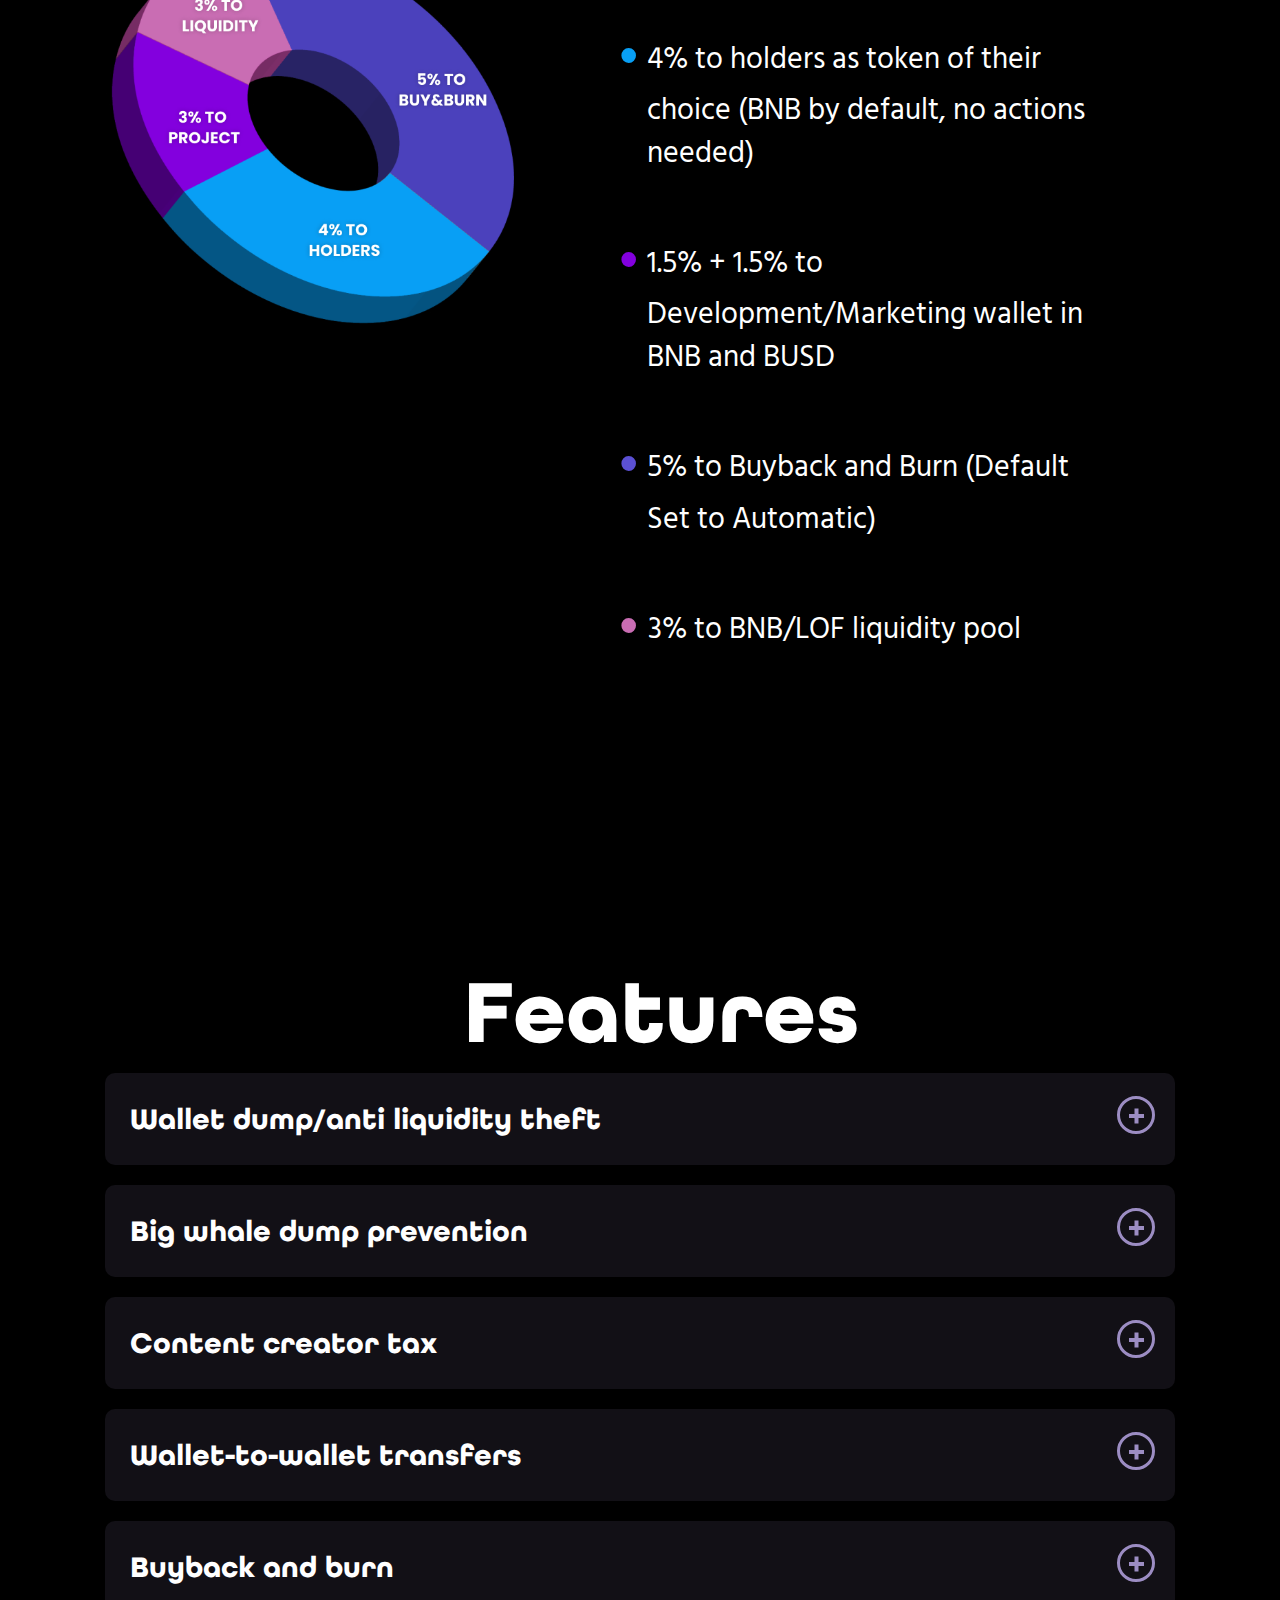
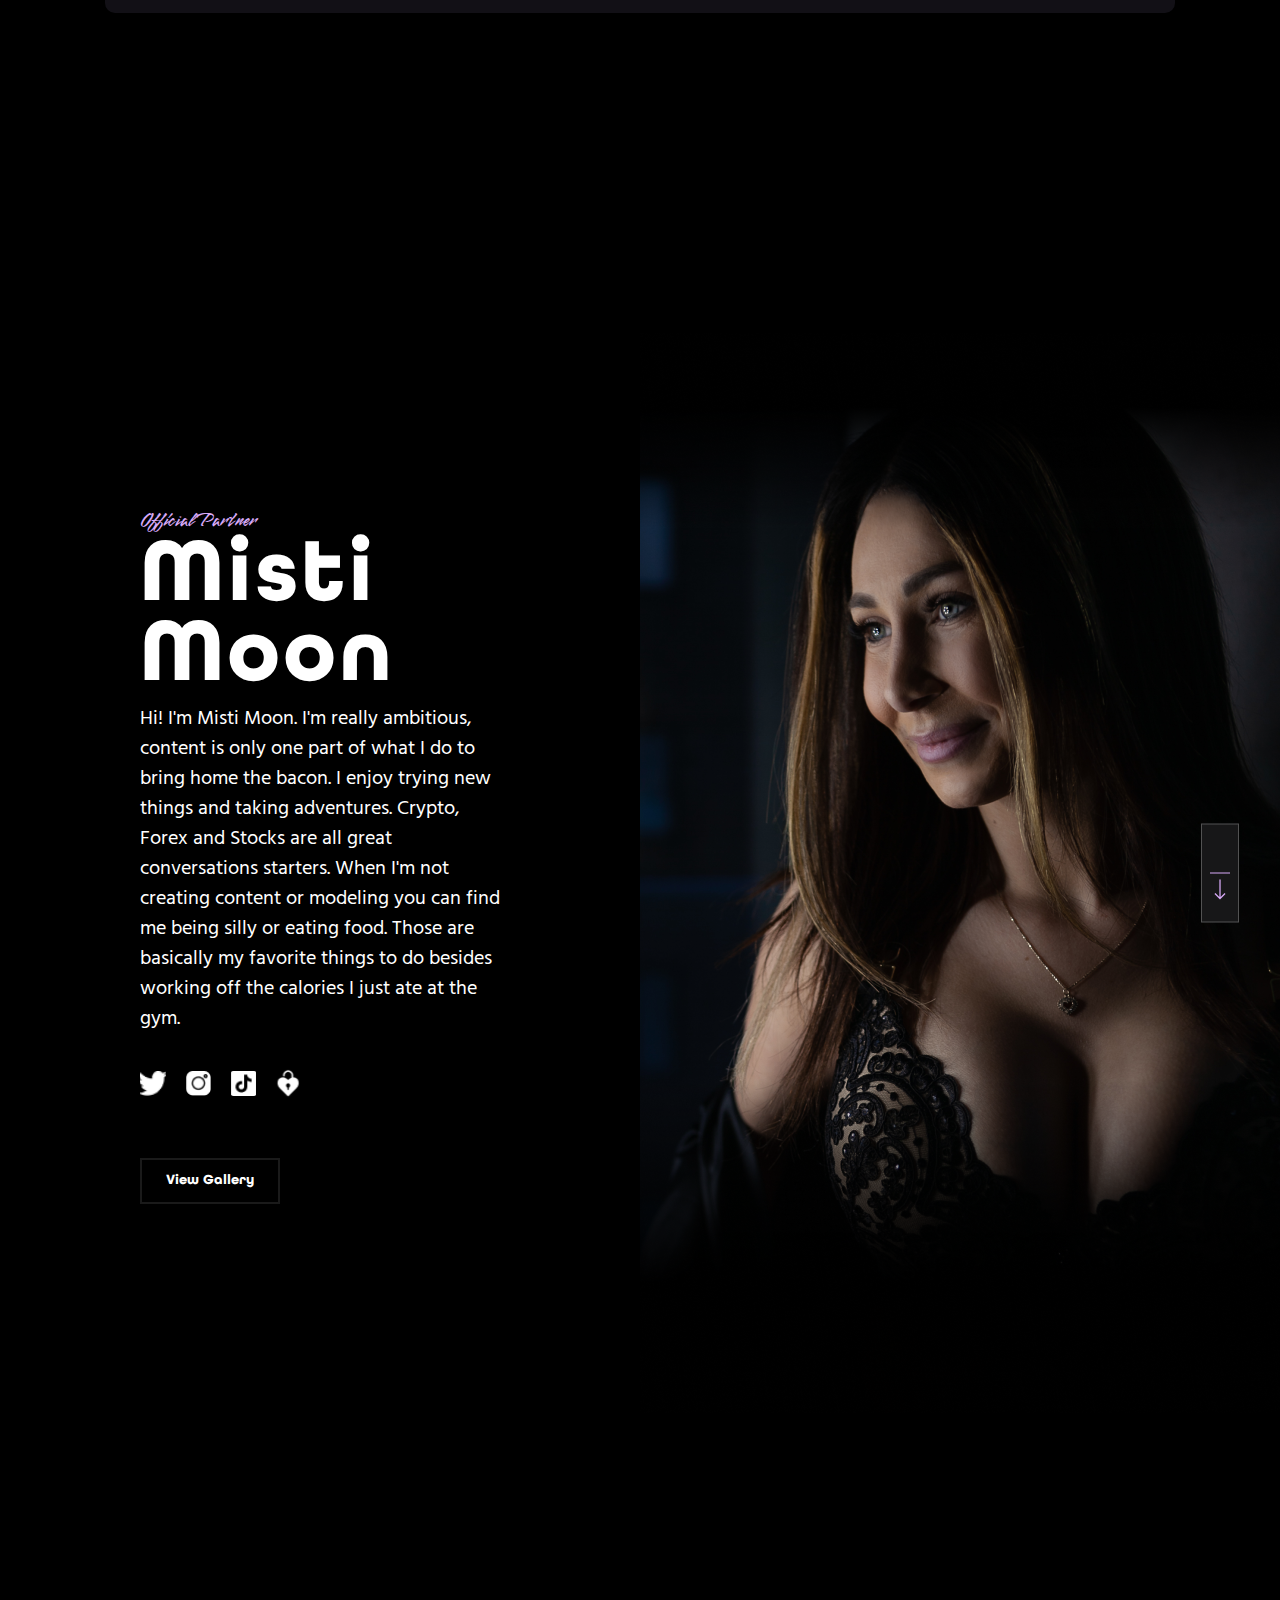
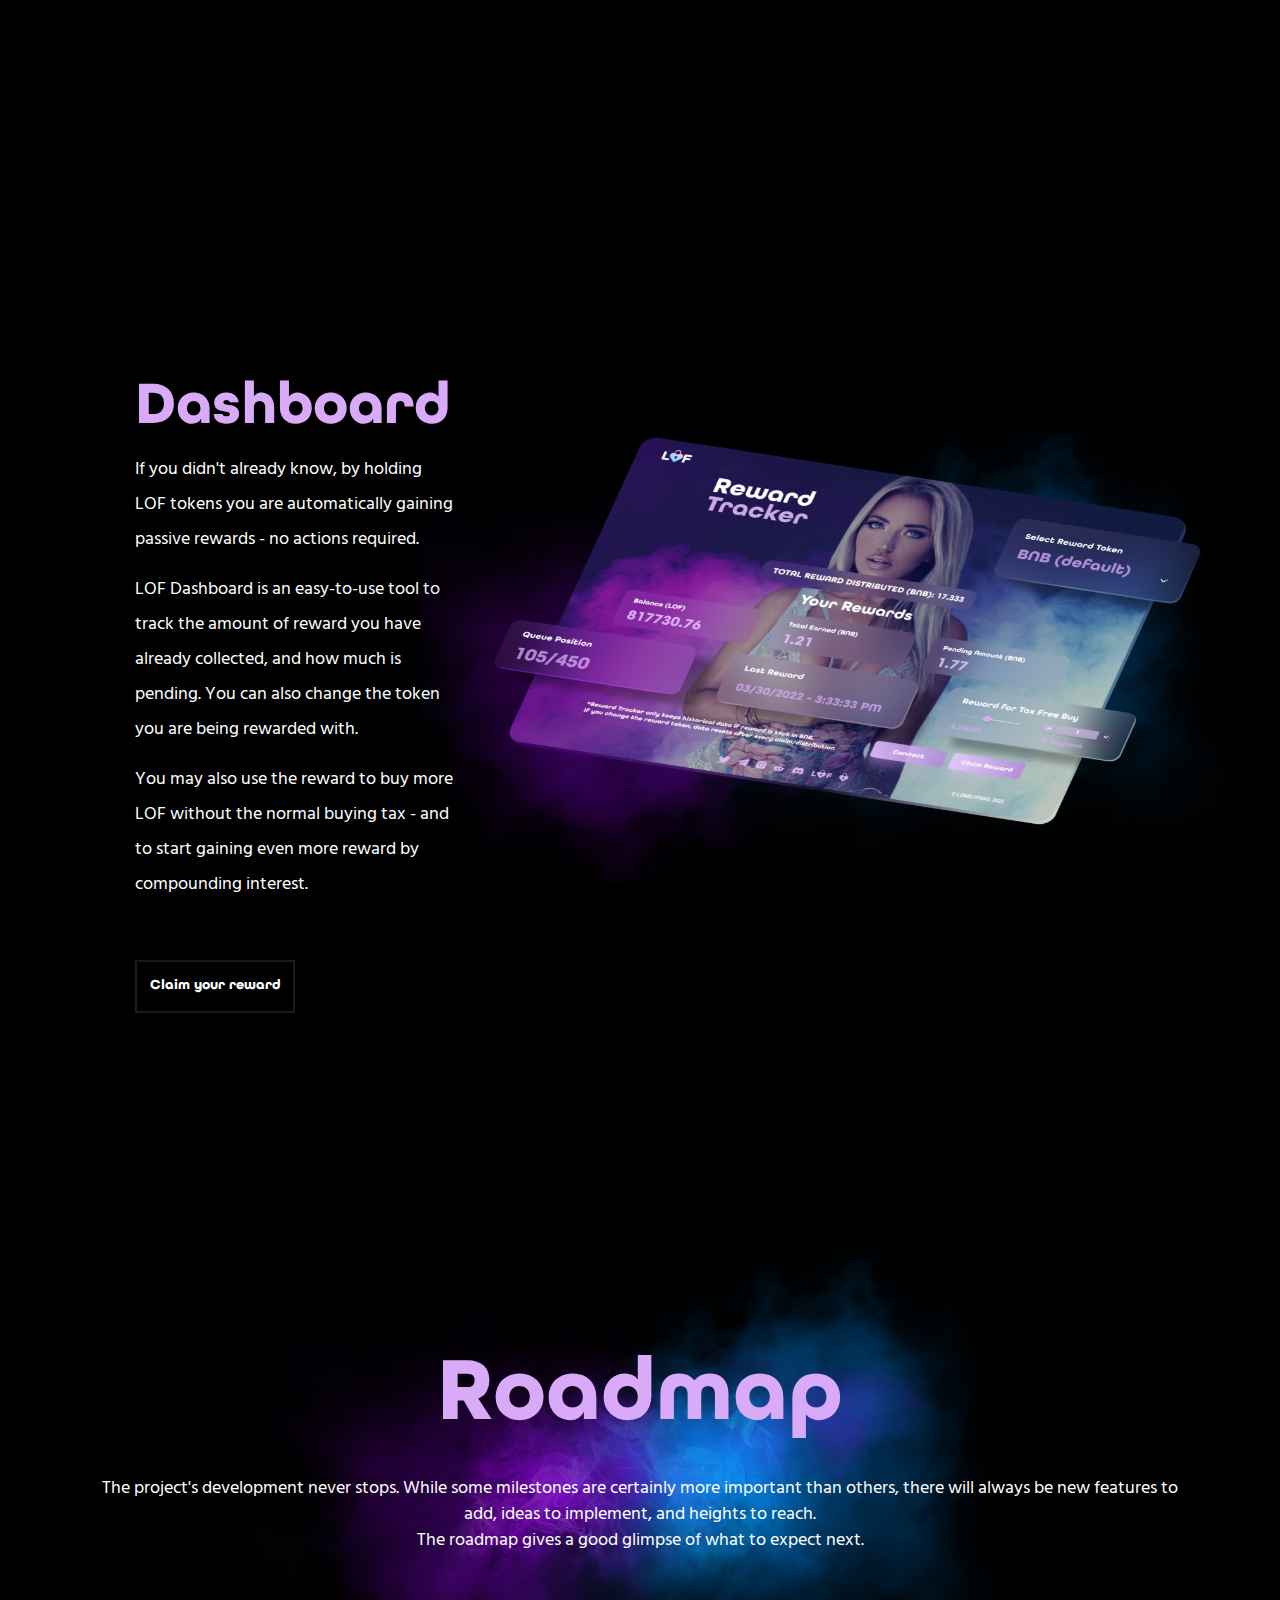
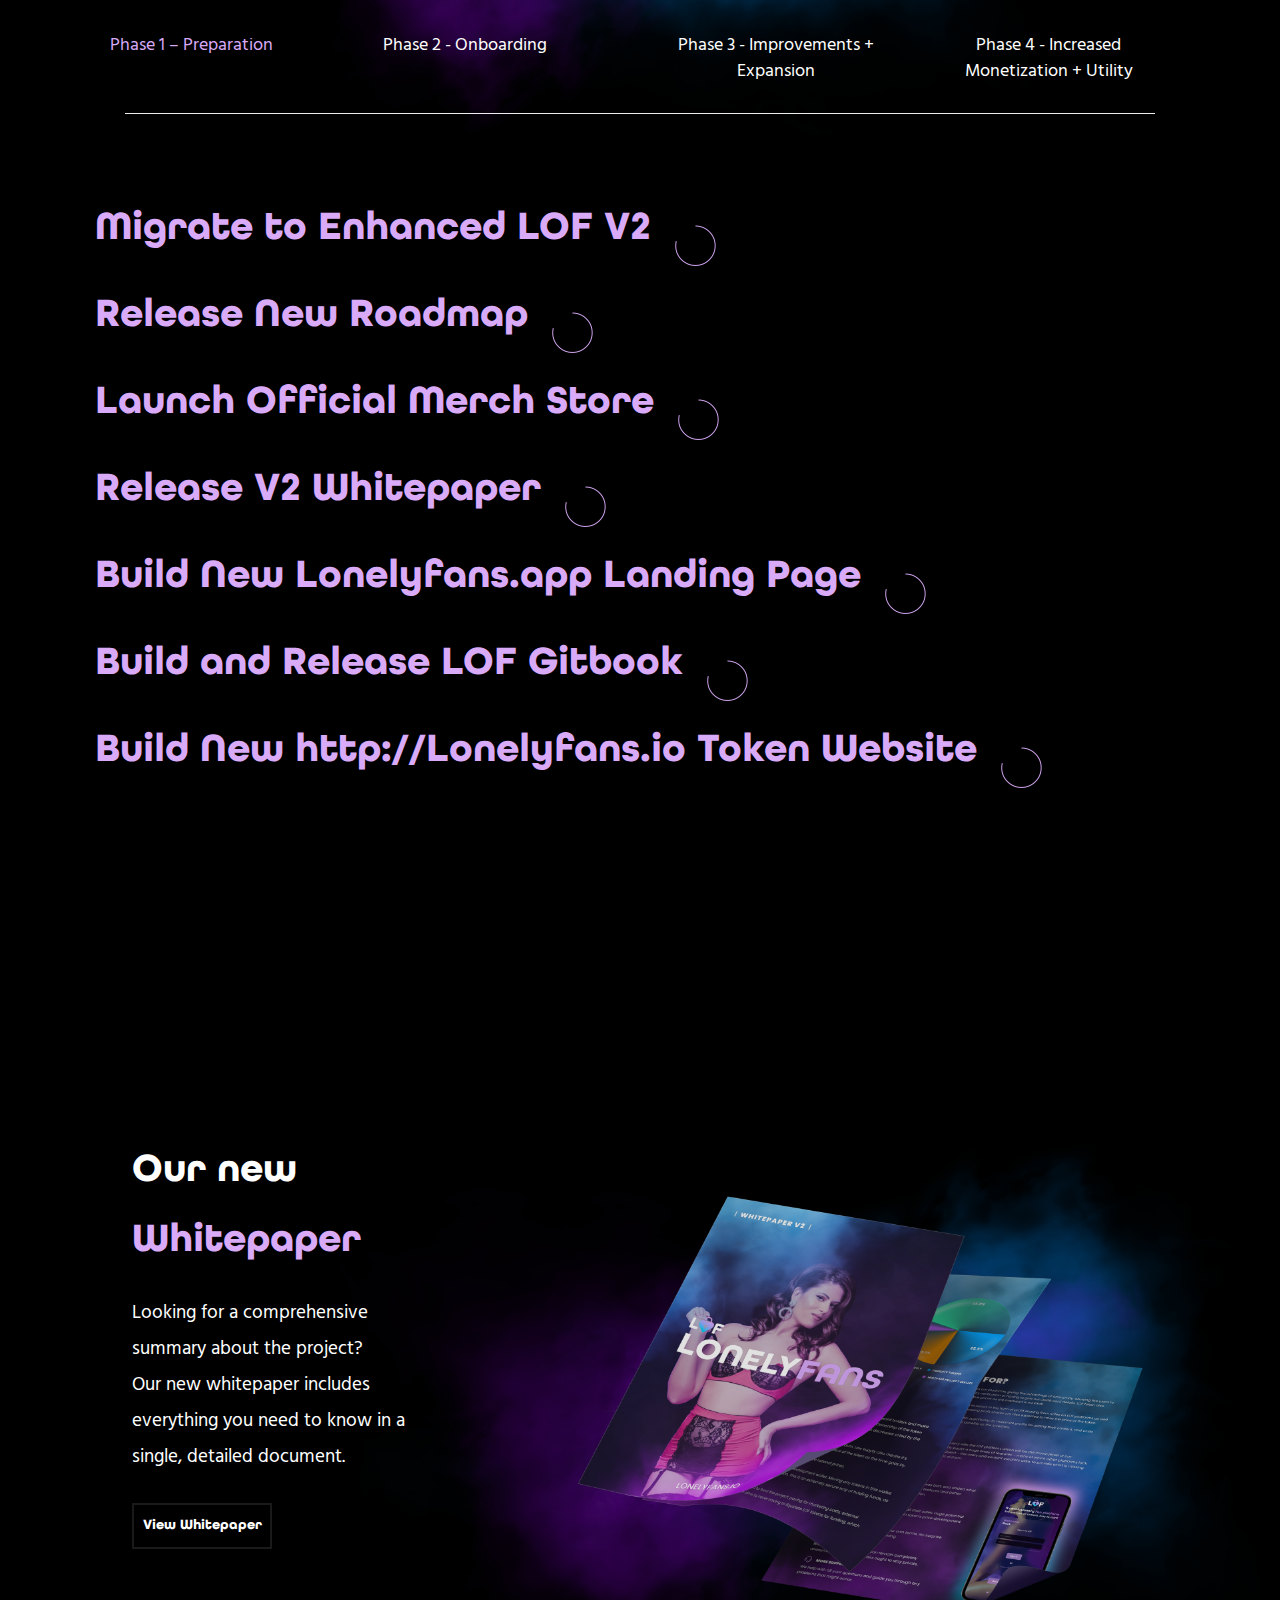
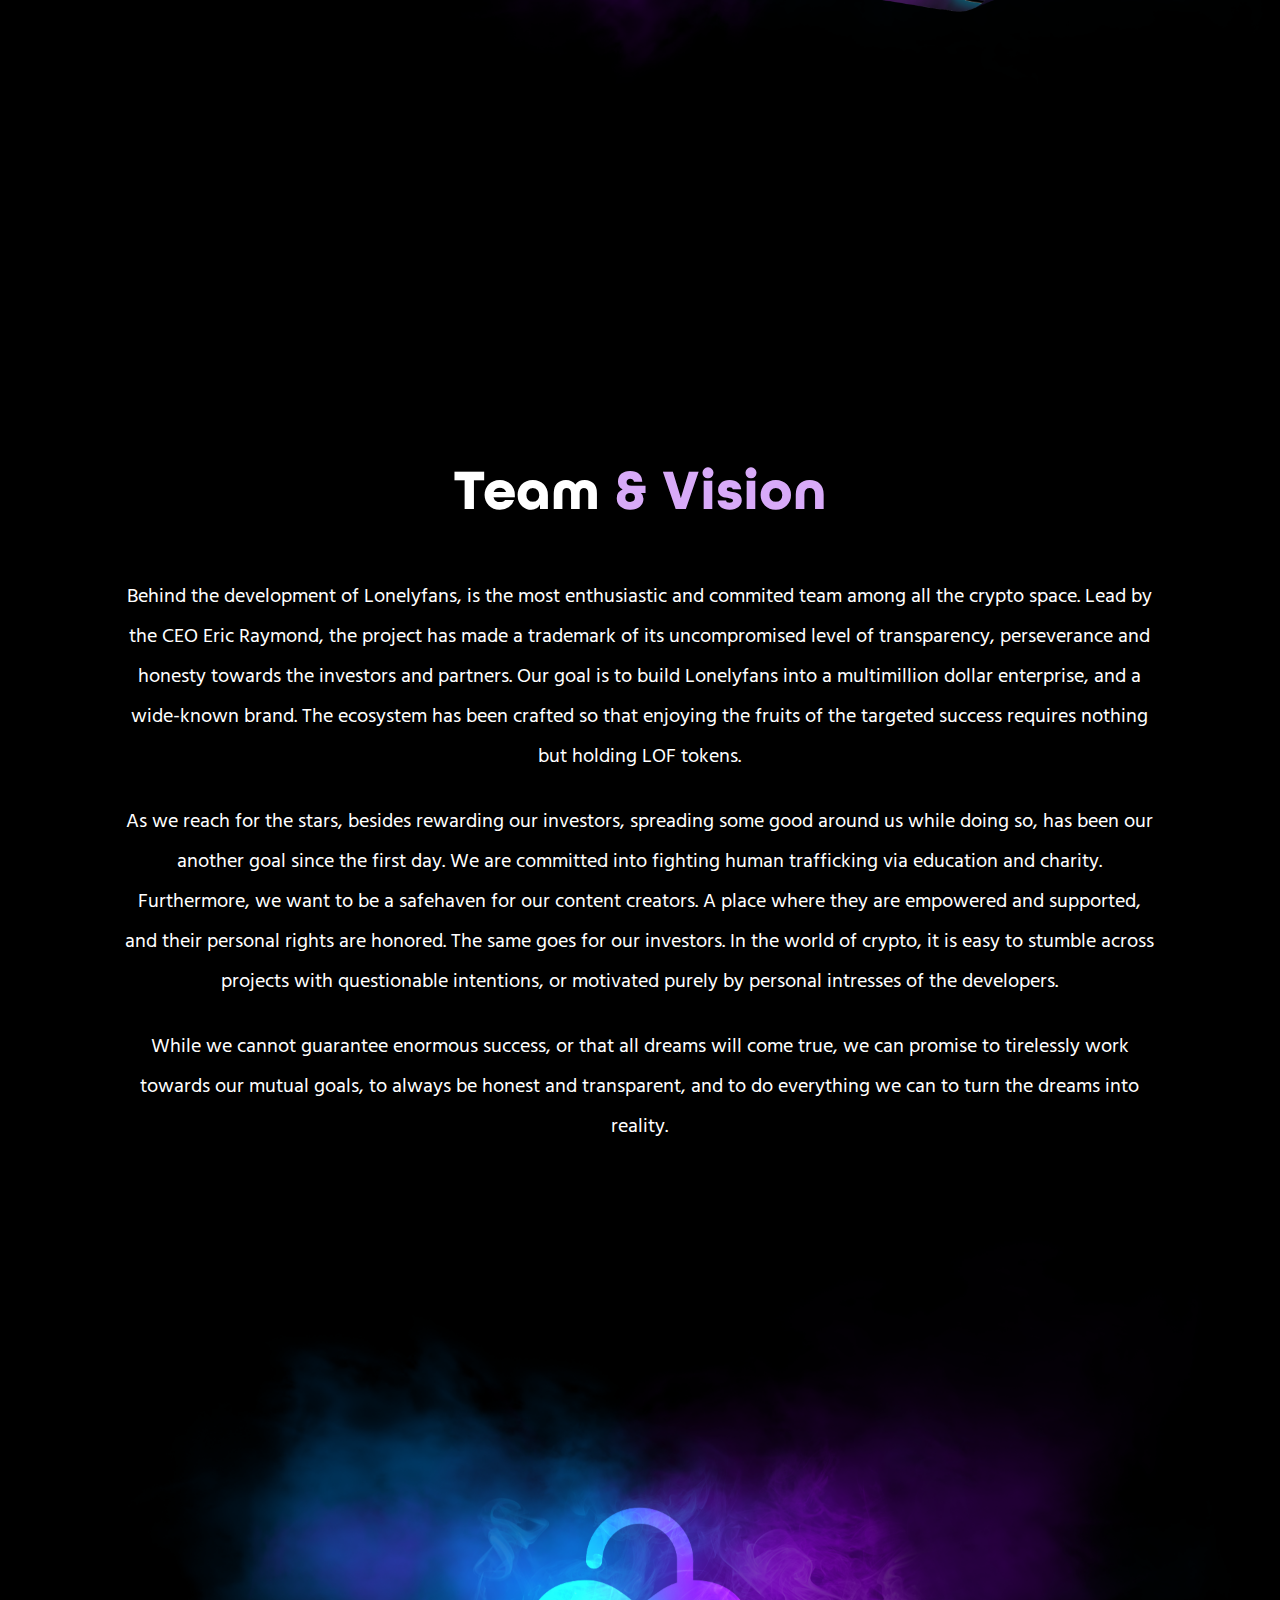
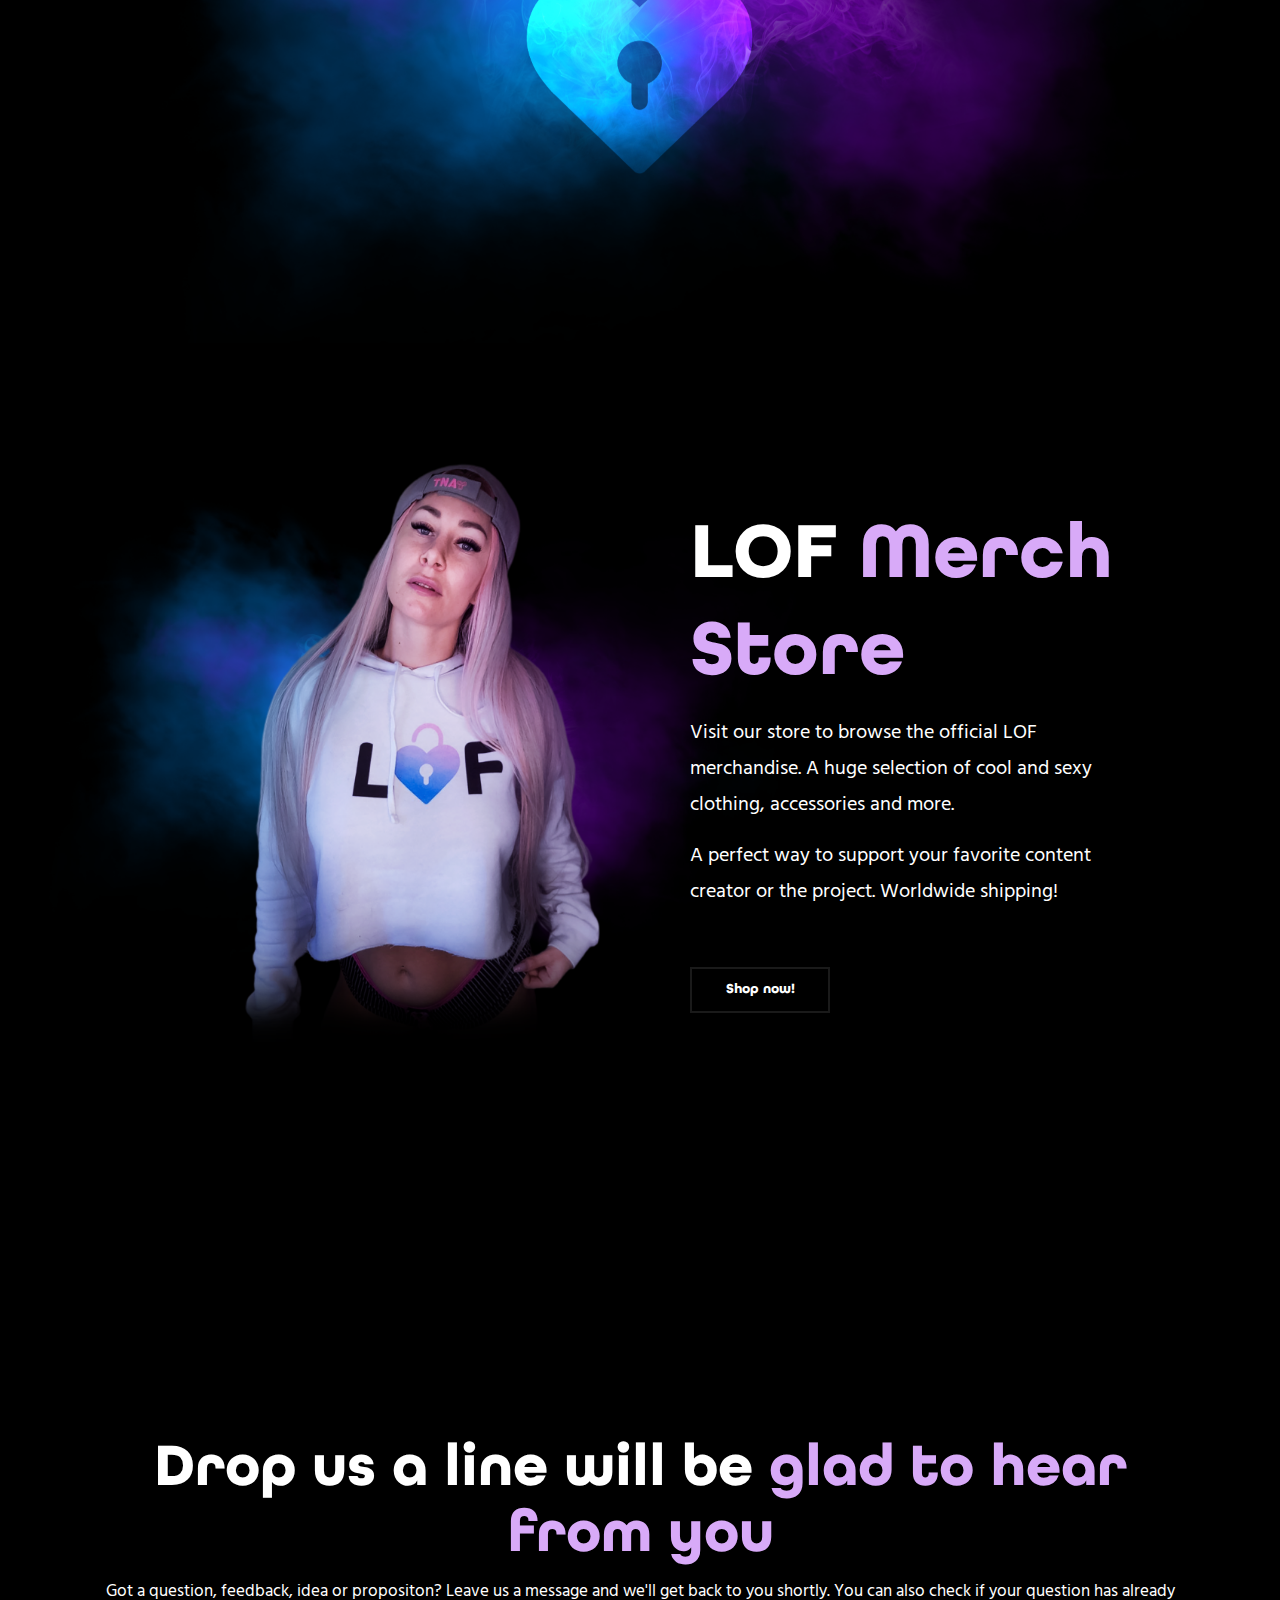
==== commit 4208baad: "changes 09-09" ====
--- a/index.html
+++ b/index.html
@@ -914,14 +914,14 @@
     <br />
     <br />
     <div class="container-fluid">
-      <div class="row">
+      <div class="row ">
         <div class="col-md-4"></div>
         <div class="col-md-4 text-center">
           <h2 class="token-heading-2">6% Buy Tax Distribution</h2>
         </div>
         <div class="col-md-4"></div>
       </div>
-      <div class="row">
+      <div class="row mbl-set">
         <div class="col-md-7 col-xxl-6 token-points" data-aos="fade-right">
           <ul>
             <li class="bullet-1">
@@ -935,7 +935,7 @@
           </ul>
         </div>
         <div class="col-md-5 col-xxl-6 text-center" data-aos="fade-left">
-          <img class="img-responsive shake-effect" src="./assets/tokonomics/Graph 1.png" alt="graph" />
+          <img class="img-responsive chart-mbl shake-effect" src="./assets/tokonomics/Graph 1.png" alt="graph" />
         </div>
       </div>
     </div>
@@ -954,7 +954,7 @@
       </div>
       <div class="row">
         <div class="col-md-5 col-xxl-6" data-aos="fade-right">
-          <img class="img-responsive shake-effect" src="./assets/tokonomics/Graph 2.png" alt="graph" />
+          <img class="img-responsive chart-mbl shake-effect" src="./assets/tokonomics/Graph 2.png" alt="graph" />
         </div>
         <div class="col-md-7 col-xxl-6 token-points" data-aos="fade-left">
           <ul>
@@ -3637,7 +3637,11 @@
                   </div>
                   </div>
                   </div><!-- end inner basic -->
+                  
+                <div style="padding:0px 30px 0px 30px ;">  
                   <hr>
+                </div>
+                  
                 </div>
                  
             
@@ -3652,7 +3656,7 @@
 
 
 
-                    <div class="darwin ">
+                    <div class="darwin " data-aos="fade-right">
                       <div class="text-check">
                         <h2 class="main-color point-heading">Migrate to Enhanced LOF V2
 
@@ -3690,37 +3694,37 @@
                         <img src="./assets/img/chekmark.gif" class="img-responsive check" alt="" >
                       </div>
                     </div>
-                    <div class="ptown hide">
+                    <div class="ptown hide" >
                       <div class="text-check">
                         <h2 class="main-color point-heading">Launch Beta LOF Fan Platform (Limited Testers)
 
                         </h2>
-                        <img src="./assets/img/chekmark.gif" class="img-responsive check" alt="" >
+                      
                       </div>
                       <div class="text-check">
                         <h2 class="main-color point-heading">Partial Supply Migration to Cronos
                         </h2>
-                        <img src="./assets/img/chekmark.gif" class="img-responsive check" alt="" >
+                        
                       </div>
                       <div class="text-check">
                         <h2 class="main-color point-heading">Begin Investor Marketing Campaign
                         </h2>
-                        <img src="./assets/img/chekmark.gif" class="img-responsive check" alt="" >
+                        
                       </div>
                       <div class="text-check">
                         <h2 class="main-color point-heading">Deploy Multi-Reward Staking Platform
                         </h2>
-                        <img src="./assets/img/chekmark.gif" class="img-responsive check" alt="" >
+                        
                       </div>
                       <div class="text-check">
                         <h2 class="main-color point-heading">Begin Content Creator Marketing Campaign
                         </h2>
-                        <img src="./assets/img/chekmark.gif" class="img-responsive check" alt="" >
+                        
                       </div>
                       <div class="text-check">
                         <h2 class="main-color point-heading">Public Launch of LOF Fan Platform
                         </h2>
-                        <img src="./assets/img/chekmark.gif" class="img-responsive check" alt="" >
+                        
                       </div>
                     </div>
                     <div class="philly hide">
@@ -3728,27 +3732,27 @@
                         <h2 class="main-color point-heading">Announce Metaverse Partnerships and Virtual Hangouts
 
                         </h2>
-                        <img src="./assets/img/chekmark.gif" class="img-responsive check" alt="" >
+                        
                       </div>
                       <div class="text-check">
                         <h2 class="main-color point-heading">Centralized Exchange Listings
                         </h2>
-                        <img src="./assets/img/chekmark.gif" class="img-responsive check" alt="" >
+                        
                       </div>
                       <div class="text-check">
                         <h2 class="main-color point-heading">Build and Launch LOF NFT Marketplace
                         </h2>
-                        <img src="./assets/img/chekmark.gif" class="img-responsive check" alt="" >
+                        
                       </div>
                       <div class="text-check">
                         <h2 class="main-color point-heading">Human Trafficking Charity Donations and Education Center
                         </h2>
-                        <img src="./assets/img/chekmark.gif" class="img-responsive check" alt="" >
+                        
                       </div>
                       <div class="text-check">
                         <h2 class="main-color point-heading">Deploy Additional Features to LOF Fan Platform (List #2)
                         </h2>
-                        <img src="./assets/img/chekmark.gif" class="img-responsive check" alt="" >
+                        
                       </div>
                     </div>
                     <div class="dela hide">
@@ -3756,32 +3760,32 @@
                         <h2 class="main-color point-heading">Cam Addition
 
                         </h2>
-                        <img src="./assets/img/chekmark.gif" class="img-responsive check" alt="" >
+                        
                       </div>
                       <div class="text-check">
                         <h2 class="main-color point-heading">Improved Merchandise Store
                         </h2>
-                        <img src="./assets/img/chekmark.gif" class="img-responsive check" alt="" >
+                        
                       </div>
                       <div class="text-check">
                         <h2 class="main-color point-heading">Traffic Monetization
                         </h2>
-                        <img src="./assets/img/chekmark.gif" class="img-responsive check" alt="" >
+                        
                       </div>
                       <div class="text-check">
                         <h2 class="main-color point-heading">Enhanced Digital Creator Engagement
                         </h2>
-                        <img src="./assets/img/chekmark.gif" class="img-responsive check" alt="" >
+                        
                       </div>
                       <div class="text-check">
                         <h2 class="main-color point-heading">Annual Top LOF Holder Gathering
                         </h2>
-                        <img src="./assets/img/chekmark.gif" class="img-responsive check" alt="" >
+                        
                       </div>
                       <div class="text-check">
                         <h2 class="main-color point-heading">Deploy Additional Features to LOF Fan Platform (List #3)
                         </h2>
-                        <img src="./assets/img/chekmark.gif" class="img-responsive check" alt="" >
+                        
                       </div>
                      
                     </div>
@@ -4070,7 +4074,7 @@
       </div>
       <div class="row">
         <div class="col-md-12 text-center">
-          <textarea name="" id="" cols="130" rows="5"  placeholder="Message " class="text-area field "></textarea>
+          <textarea style="resize: none; name="" id="" cols="130" rows="5"  placeholder="Message " class="text-area field "></textarea>
         </div>
       </div>
       <div class="row">
--- a/assets/css/media.css
+++ b/assets/css/media.css
@@ -98,6 +98,7 @@
   width: 100%!important;
     height: auto !important;
     margin-left: 0px !important;
+    margin-top: 70px !important;
 }
 .roadmap-padding{
   padding: 0px 0px 0px 0px !important;
@@ -125,6 +126,7 @@
 .mench-img{
   width: 100% !important;
     height: auto !important;
+    margin-top: 70px !important;
 }
 .mench-padding{
   padding-left: 15px !important;
@@ -175,7 +177,7 @@
   margin-top: 100px !important;
 }
 .br-hide{
-  display: none;
+  display: none !important;
 }
 .contct-txt > h2{
   font-size: 50px !important;
@@ -259,11 +261,204 @@
 .roadmap-section-padding{
   margin-top: 100px !important;
 }
-}
-
+.brand{
+  margin-left: 20px !important;
+}
+.point-heading {
+  font-size: 30px !important;
+}
+.mbl-set{
+  display: flex !important;
+  flex-direction: column-reverse !important;
+}
+.chart-mbl{
+  margin-top: 70px !important;
+}
+#faqs .qa-pairs dt{
+  font-size: 24px !important;
+}
+.dash-pad {
+  padding-top: 0px !important;
+}
+.dash-margin {
+  margin-top: 80px !important;
+} 
+.btn3{
+  margin-top: 20px !important;
+}
+.btn2{
+  margin-top: 20px !important;
+}
+}
 
 @media only screen 
   and (min-device-width: 610px) 
+  and (max-device-width: 730px){
+    .sub-heading{
+      width: 95% !important;
+    }
+    .dashbored-padding {
+      margin: 0px 0px 0px 0px !important;
+  }
+  .dash-pad {
+    padding-top: 0px !important;
+  }
+  .point-heading {
+    font-size: 30px !important;
+}
+.brand{
+  margin-left: 20px !important;
+}
+.white-heading-padding {
+  padding: 120px 0px 10px 32px !important;
+}
+.whitepaper-paragrph {
+  width: 90% !important;
+}
+.hero-heading-padding {
+  padding: 81px 0px 10px 31px !important;
+}   
+.main-heading{
+  font-size: 75px !important;
+}  
+.hero-paragrah{
+  width: 86% !important;
+  font-size: 18px !important;
+  line-height: 25px !important;
+}
+.hero-btns{
+  width: 101% !important;
+}
+.sub-heading{
+
+  font-size: 20px !important;
+}
+.hero-img{
+  width: 100% !important;
+  height: auto !important;
+}
+.lof-plateform-paragraph {
+  width: 100% !important;
+}
+.lof-plateform-heading{
+  width: 100% !important;
+}
+.lof-platfrom-heading-margin {
+  width: 100% !important;
+}
+.lof-section-margin{
+  display: flex;
+  flex-direction: column-reverse;
+}
+.lof-plateform-heading-padding{
+  padding: 0px 16px 0px 16px !important;
+}
+.whylof-img{
+  width: 100% !important;
+  height: auto !important;
+}
+.lofplateform-img{
+  width: 100% !important;
+  height: auto !important;
+  margin-top: 50px !important;
+}
+.lof-platform2-mbl{
+  display: flex;
+  flex-direction: column-reverse;
+}
+.br-hide{
+  display: none !important;
+}
+.dash-margin {
+  margin-top: 80px !important;
+}
+.lofplatform-img-2{
+  width: 100% !important;
+  height: auto !important;
+}
+.token-heading{
+  font-size: 100px !important;
+}
+.dashbored-img{
+  width: 100% !important;
+  height: auto !important;
+  margin-left: 0px !important;
+  margin-top: 70px !important;
+}
+
+.whitepaper-img{
+  width: 100% !important;
+  height: auto !important;
+}
+.team-sec{
+  background: url() !important;
+  background-repeat: no-repeat !important;
+  background-size: cover !important;
+ height: 1620px !important;
+ }
+ .mench-img{
+  width: 100% !important;
+  height: auto !important;
+  margin-top: 70px !important;
+ }
+ .mench-heading{
+  width: 100% !important;
+  
+}
+.mench-paragraph{
+  width: 100% !important;
+}
+.merch-mbl{
+  display: flex;
+  flex-direction: column-reverse;
+}
+ .team-img{
+  display: block !important;
+}
+.field{
+  margin-bottom: 20px;
+}
+.text-area{
+  width: 68% !important;
+}
+.section-special{
+  height: auto !important;
+  /* margin-top: 100px !important; */
+  margin-bottom: 50px !important;
+}
+.links-mbl{
+  display: flex !important;
+  justify-content: center !important;
+}
+.slider-container .slide-content.txt{
+  padding: 10px !important;
+  }
+  .btn2{
+    margin-top: 20px !important;
+  }
+  .btn3{
+    margin-top: 20px !important;
+  }
+  .token-bar-content {
+    padding: 15px 0px 0px 0px !important;
+}
+.mbl-set{
+  display: flex !important;
+  flex-direction: column-reverse !important;
+}
+.chart-mbl{
+  margin-top: 70px !important;
+}
+#faqs .qa-pairs dt{
+  font-size: 24px !important;
+}
+}
+
+
+
+
+@media only screen 
+  and (min-device-width: 740px) 
   and (max-device-width: 1024px){
     .hero-heading-padding {
       padding: 81px 0px 10px 31px !important;
@@ -280,7 +475,7 @@
       width: 101% !important;
     }
     .sub-heading{
-      width: 153% !important;
+     width: 135% !important;
       font-size: 20px !important;
     }
     .hero-img{
@@ -478,7 +673,7 @@
   
 }
 .br-hide{
-  display: none;
+  display: none !important;
 }
 .whitepaper-paragrph{
   width: 200% !important;
--- a/assets/css/style.css
+++ b/assets/css/style.css
@@ -1339,7 +1339,7 @@
 .nav-arrows{
   background: #171718;
   padding: 8px;
-  border: 1px solid #d8aaf8;
+  border: 1px solid rgba(255, 255, 255, 0.253);;
  
 }
 .nav-wrapper .nav-up {
@@ -1347,8 +1347,8 @@
 }
 .nav-wrapper .nav-up,
 .nav-wrapper .nav-down {
-  width: 3rem;
-  height: 4rem;
+  width: 2rem;
+  height: 3rem;
   cursor: pointer;
 }
 .nav-wrapper .nav-up svg,
@@ -2359,7 +2359,7 @@
 .timeline::-webkit-scrollbar {height:4px;}
 }
 .point-heading{
-  font-size: 65px;
+  font-size: 40px;
 }
 
 .timeline-bg{
